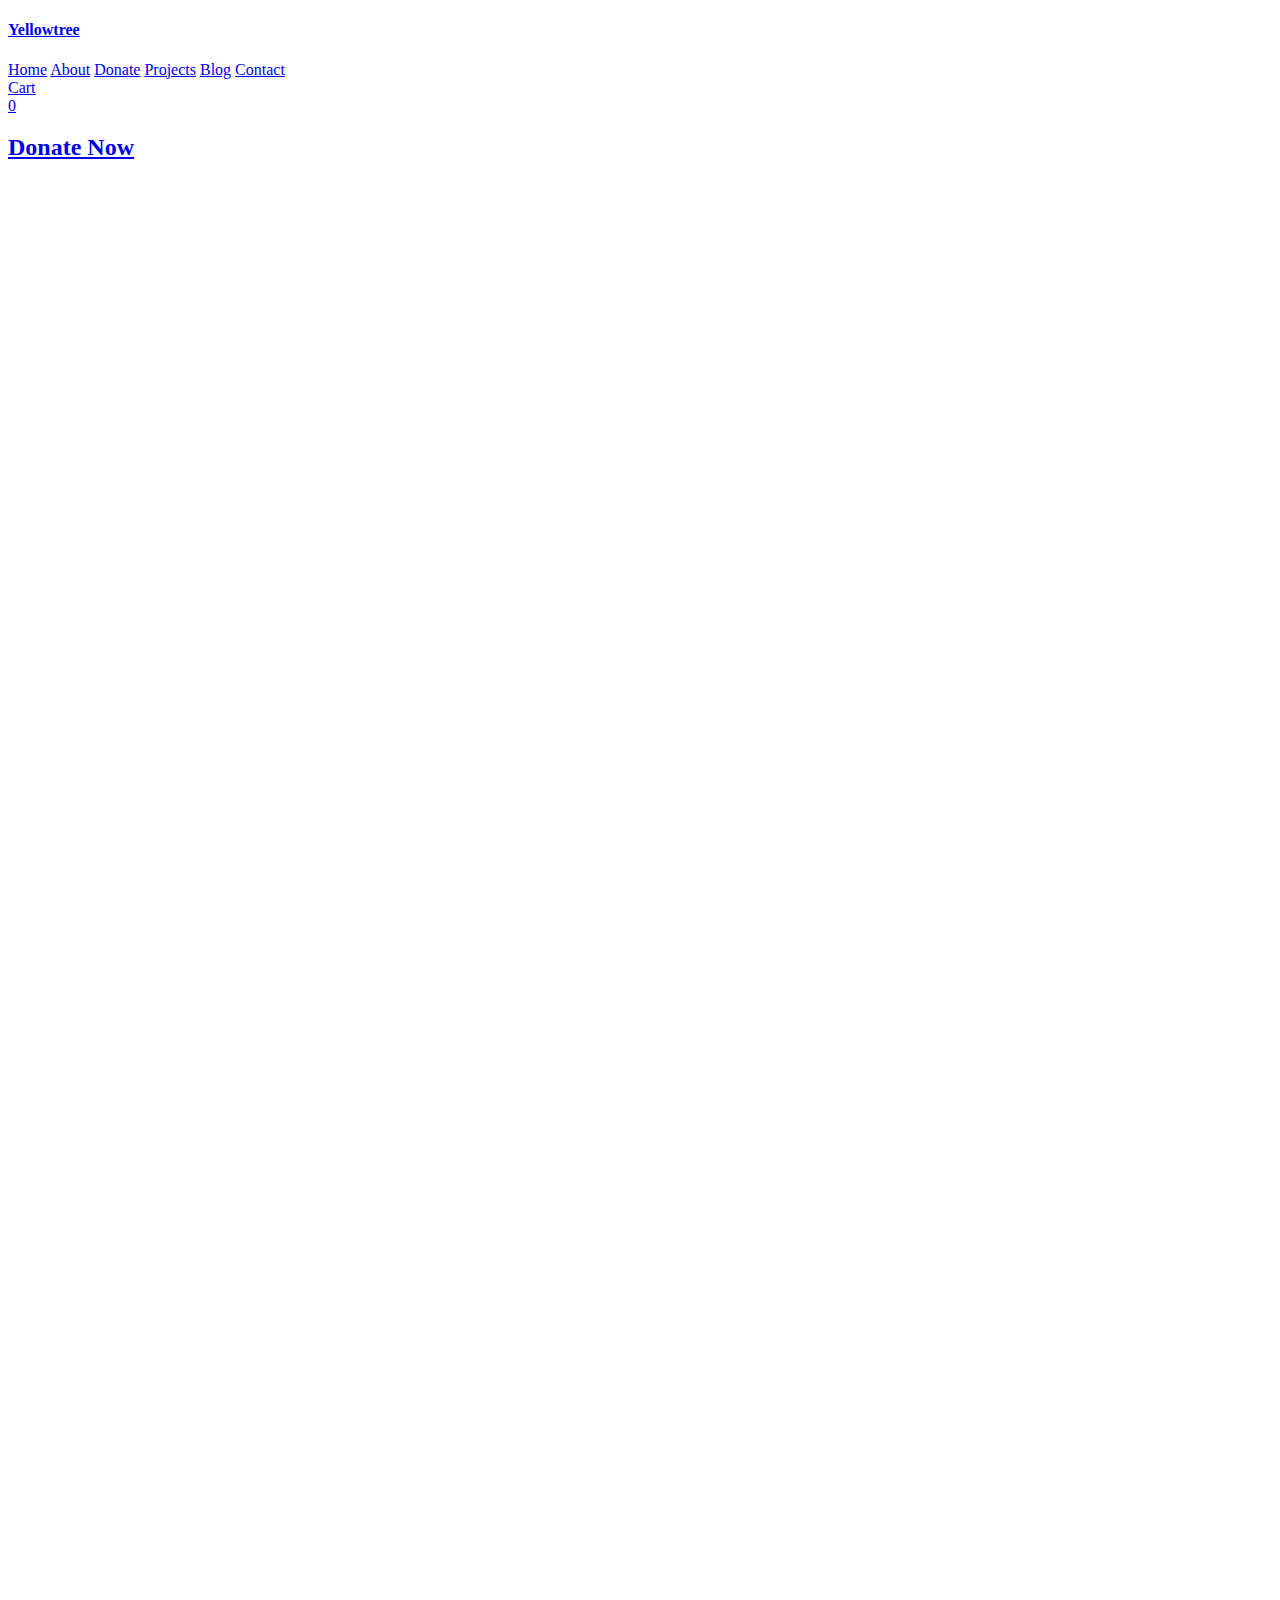
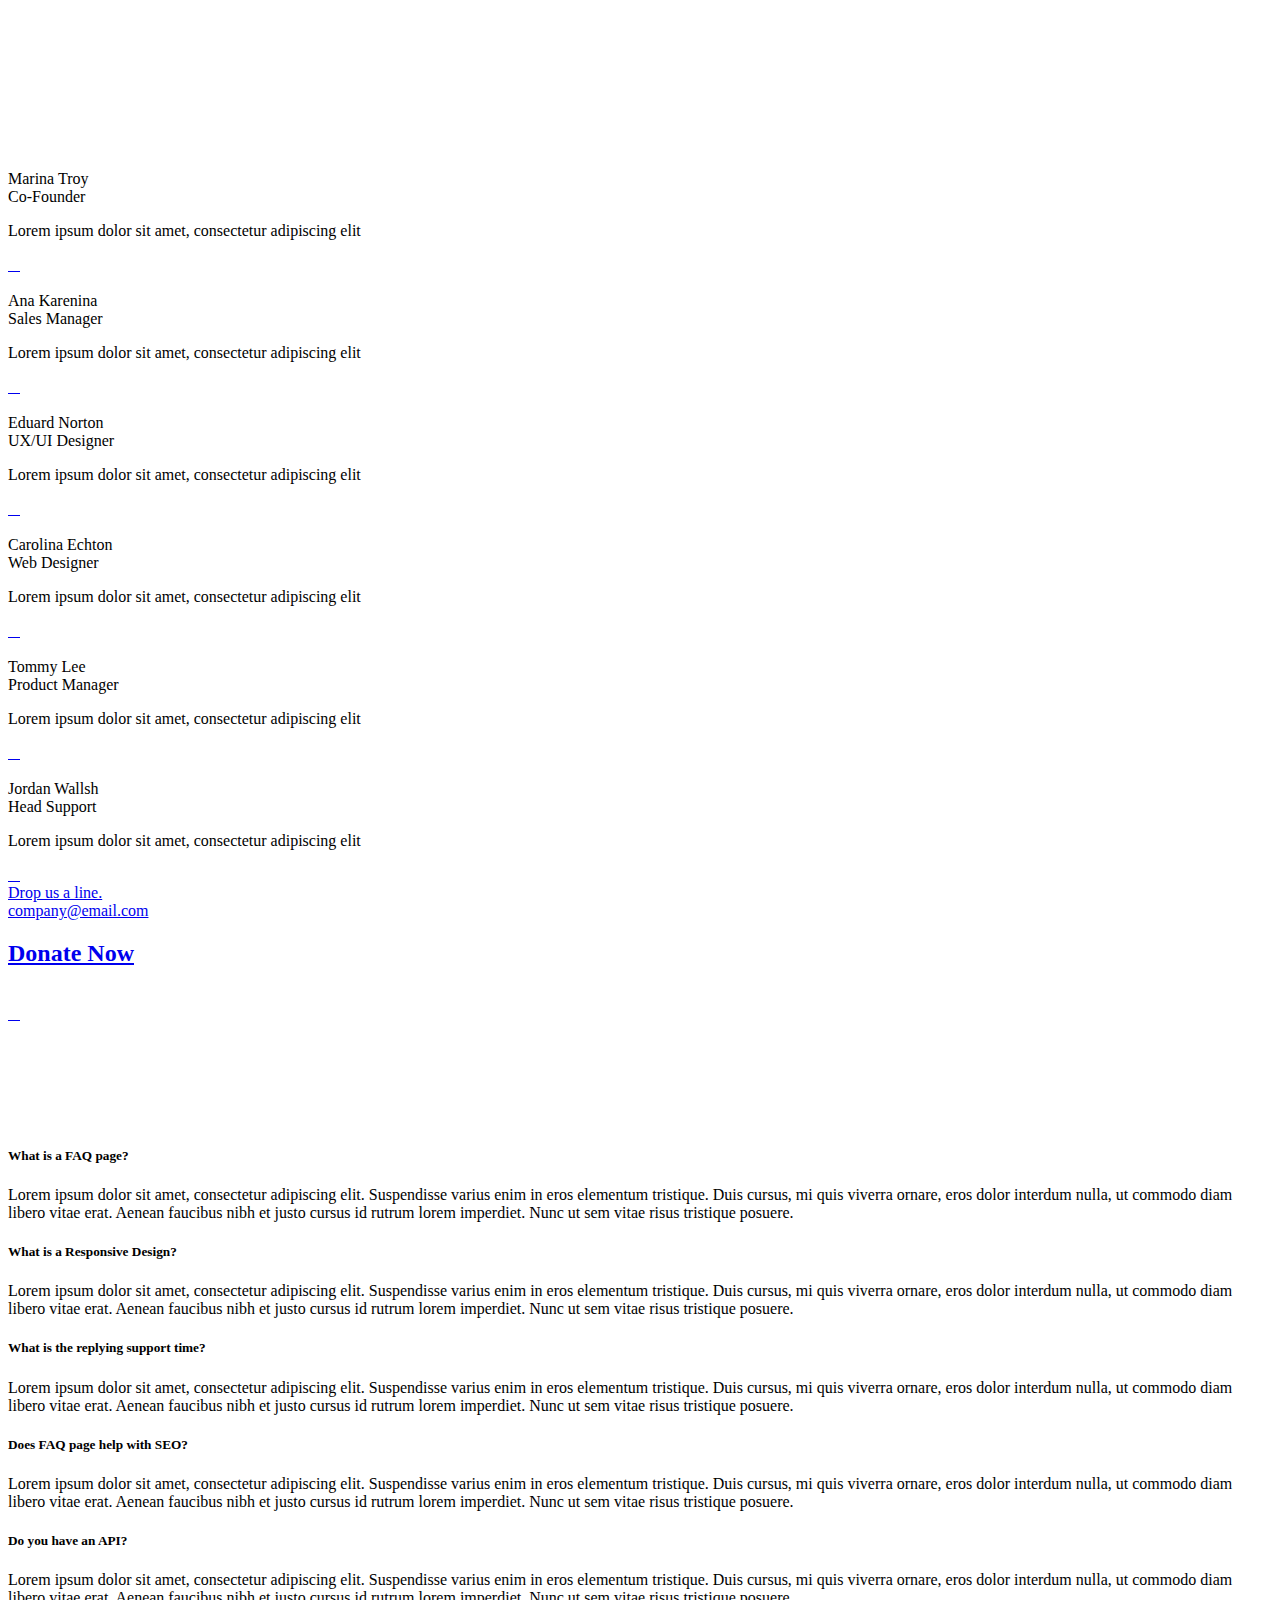
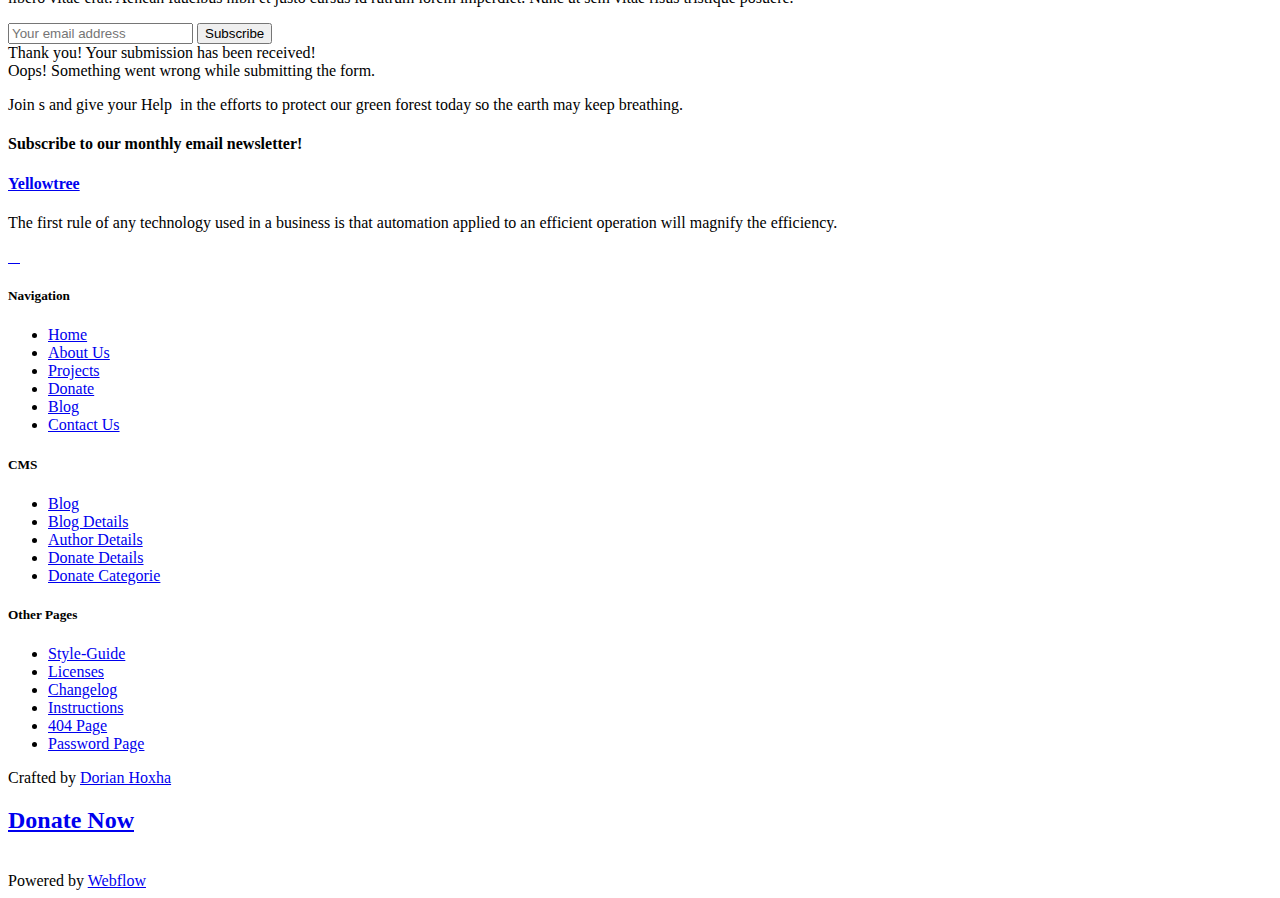
==== about.html @ 52aded91 "initial commit" ====
<!DOCTYPE html>
<!-- This site was created in Webflow. https://www.webflow.com -->
<!-- Last Published: Wed Nov 15 2023 21:32:10 GMT+0000 (Coordinated Universal Time) -->
<html data-wf-domain="yellowtree-template.webflow.io" data-wf-page="63b7290d36c31f52e88d5264" data-wf-site="63af12b85b5d51ae9ada1411">
    <head>
        <meta charset="utf-8"/>
        <title>YellowTree - Webflow Ecommerce website template</title>
        <meta content="YellowTree - Webflow Ecommerce website template" property="og:title"/>
        <meta content="YellowTree - Webflow Ecommerce website template" property="twitter:title"/>
        <meta content="width=device-width, initial-scale=1" name="viewport"/>
        <meta content="Webflow" name="generator"/>
        <script type="text/javascript" nonce="6c4e9dc7ab834b9bb07c2e94284" src="//local.adguard.org?ts=1705341793288&amp;type=content-script&amp;dmn=yellowtree-template.webflow.io&amp;url=https%3A%2F%2Fyellowtree-template.webflow.io%2Fabout&amp;app=com.google.Chrome&amp;css=3&amp;js=1&amp;rel=1&amp;rji=1&amp;sbe=1"></script>
        <script type="text/javascript" nonce="6c4e9dc7ab834b9bb07c2e94284" src="//local.adguard.org?ts=1705341793288&amp;name=AdGuard%20Extra&amp;type=user-script"></script>
        <link href="https://assets-global.website-files.com/63af12b85b5d51ae9ada1411/css/yellowtree-template.webflow.90123a3e9.css" rel="stylesheet" type="text/css"/>
        <link href="https://fonts.googleapis.com" rel="preconnect"/>
        <link href="https://fonts.gstatic.com" rel="preconnect" crossorigin="anonymous"/>
        <script src="https://ajax.googleapis.com/ajax/libs/webfont/1.6.26/webfont.js" type="text/javascript"></script>
        <script type="text/javascript">
            WebFont.load({
                google: {
                    families: ["Bitter:400,700,400italic", "Playfair Display:regular,500,600,700,800,900,italic,500italic,600italic,700italic,800italic", "Plus Jakarta Sans:200,300,regular,500,600,700,800,200italic,300italic,italic,500italic,600italic,700italic,800italic"]
                }
            });
        </script>
        <script type="text/javascript">
            !function(o, c) {
                var n = c.documentElement
                  , t = " w-mod-";
                n.className += t + "js",
                ("ontouchstart"in o || o.DocumentTouch && c instanceof DocumentTouch) && (n.className += t + "touch")
            }(window, document);
        </script>
        <link href="https://assets-global.website-files.com/63af12b85b5d51ae9ada1411/648a2b39f374dfde401748fe_favicon.ico" rel="shortcut icon" type="image/x-icon"/>
        <link href="https://assets-global.website-files.com/63af12b85b5d51ae9ada1411/63af1572cee58c672d1bba5b_d256.jpg" rel="apple-touch-icon"/>
        <script type="text/javascript">
            window.__WEBFLOW_CURRENCY_SETTINGS = {
                "currencyCode": "USD",
                "symbol": "$",
                "decimal": ".",
                "fractionDigits": 2,
                "group": ",",
                "template": "{{wf {\"path\":\"symbol\",\"type\":\"PlainText\"} }} {{wf {\"path\":\"amount\",\"type\":\"CommercePrice\"} }} {{wf {\"path\":\"currencyCode\",\"type\":\"PlainText\"} }}",
                "hideDecimalForWholeNumbers": false
            };
        </script>
    </head>
    <body>
        <div data-w-id="f6c97b82-23f0-9bf3-601a-ed178503add5" class="ty-header-background-section subpages about">
            <div data-collapse="medium" data-animation="default" data-duration="400" data-easing="ease" data-easing2="ease" role="banner" class="navbar w-nav">
                <div class="container navbar-container w-container">
                    <a href="/" class="brand w-nav-brand">
                        <div class="logo-header"></div>
                        <h4 class="logo-name">Yellowtree</h4>
                    </a>
                    <nav role="navigation" class="nav-menu w-nav-menu">
                        <a href="/" class="nav-link w-nav-link">Home</a>
                        <a href="/about" aria-current="page" class="nav-link w-nav-link w--current">About</a>
                        <a href="/donate-packages" class="nav-link w-nav-link">Donate</a>
                        <a href="/projects" class="nav-link w-nav-link">Projects</a>
                        <a href="/blog" class="nav-link w-nav-link">Blog</a>
                        <a href="/contact" class="nav-link w-nav-link">Contact</a>
                    </nav>
                    <div class="menu-button w-nav-button">
                        <div class="w-icon-nav-menu"></div>
                    </div>
                    <div class="nav-column right hide-in-mbl">
                        <div data-node-type="commerce-cart-wrapper" data-open-product="" data-wf-cart-type="modal" data-wf-cart-query="query Dynamo2 {
  database {
    id
    commerceOrder {
      comment
      extraItems {
        name
        pluginId
        pluginName
        price {
          value
          unit
          decimalValue
          string
        }
      }
      id
      startedOn
      statusFlags {
        hasDownloads
        hasSubscription
        isFreeOrder
        requiresShipping
      }
      subtotal {
        value
        unit
        decimalValue
        string
      }
      total {
        value
        unit
        decimalValue
        string
      }
      updatedOn
      userItems {
        count
        id
        price {
          value
          unit
          decimalValue
          string
        }
        product {
          id
          cmsLocaleId
          f__draft_0ht
          f__archived_0ht
          f_name_
          f_sku_properties_3dr {
            id
            name
            enum {
              id
              name
              slug
            }
          }
        }
        rowTotal {
          value
          unit
          decimalValue
          string
        }
        sku {
          cmsLocaleId
          f__draft_0ht
          f__archived_0ht
          f_main_image_4dr {
            url
            file {
              size
              origFileName
              createdOn
              updatedOn
              mimeType
              width
              height
              variants {
                origFileName
                quality
                height
                width
                s3Url
                error
                size
              }
            }
            alt
          }
          f_sku_values_3dr {
            property {
              id
            }
            value {
              id
            }
          }
          id
        }
        subscriptionFrequency
        subscriptionInterval
        subscriptionTrial
      }
      userItemsCount
    }
  }
  site {
    id
    commerce {
      businessAddress {
        country
      }
      defaultCountry
      defaultCurrency
      quickCheckoutEnabled
    }
  }
}
" data-wf-page-link-href-prefix="" class="w-commerce-commercecartwrapper cart-styles">
                            <a href="#" data-node-type="commerce-cart-open-link" aria-haspopup="dialog" aria-label="Open cart" role="button" class="w-commerce-commercecartopenlink cart-button w-inline-block">
                                <div class="w-inline-block">Cart</div>
                                <div data-wf-bindings="%5B%7B%22innerHTML%22%3A%7B%22type%22%3A%22Number%22%2C%22filter%22%3A%7B%22type%22%3A%22numberPrecision%22%2C%22params%22%3A%5B%220%22%2C%22numberPrecision%22%5D%7D%2C%22dataPath%22%3A%22database.commerceOrder.userItemsCount%22%7D%7D%5D" class="w-commerce-commercecartopenlinkcount cart-quantity">0</div>
                            </a>
                            <div data-node-type="commerce-cart-container-wrapper" style="display:none" class="w-commerce-commercecartcontainerwrapper w-commerce-commercecartcontainerwrapper--cartType-modal cart-wrapper">
                                <div role="dialog" data-node-type="commerce-cart-container" class="w-commerce-commercecartcontainer cart-container-styles">
                                    <div class="w-commerce-commercecartheader cart-header">
                                        <h5 class="w-commerce-commercecartheading yt-h2-white">Your Cart</h5>
                                        <a href="#" data-node-type="commerce-cart-close-link" role="button" aria-label="Close cart" class="w-commerce-commercecartcloselink w-inline-block">
                                            <svg class="close-icon" width="16px" height="16px" viewBox="0 0 16 16">
                                                <g stroke="none" stroke-width="1" fill="none" fill-rule="evenodd">
                                                    <g fill-rule="nonzero" fill="#333333">
                                                        <polygon points="6.23223305 8 0.616116524 13.6161165 2.38388348 15.3838835 8 9.76776695 13.6161165 15.3838835 15.3838835 13.6161165 9.76776695 8 15.3838835 2.38388348 13.6161165 0.616116524 8 6.23223305 2.38388348 0.616116524 0.616116524 2.38388348 6.23223305 8"></polygon>
                                                    </g>
                                                </g>
                                            </svg>
                                        </a>
                                    </div>
                                    <div class="w-commerce-commercecartformwrapper">
                                        <form data-node-type="commerce-cart-form" style="display:none" class="w-commerce-commercecartform">
                                            <script type="text/x-wf-template" id="wf-template-c6c804bc-5b6a-1ca2-6721-307947f07629">
                                                %3Cdiv%20class%3D%22w-commerce-commercecartitem%22%3E%3Cimg%20src%3D%22https%3A%2F%2Fassets-global.website-files.com%2Fplugins%2FBasic%2Fassets%2Fplaceholder.60f9b1840c.svg%22%20data-wf-bindings%3D%22%255B%257B%2522src%2522%253A%257B%2522type%2522%253A%2522ImageRef%2522%252C%2522filter%2522%253A%257B%2522type%2522%253A%2522identity%2522%252C%2522params%2522%253A%255B%255D%257D%252C%2522dataPath%2522%253A%2522database.commerceOrder.userItems%255B%255D.sku.f_main_image_4dr%2522%257D%257D%255D%22%20alt%3D%22%22%20class%3D%22w-commerce-commercecartitemimage%20w-dyn-bind-empty%22%2F%3E%3Cdiv%20class%3D%22w-commerce-commercecartiteminfo%22%3E%3Cdiv%20data-wf-bindings%3D%22%255B%257B%2522innerHTML%2522%253A%257B%2522type%2522%253A%2522PlainText%2522%252C%2522filter%2522%253A%257B%2522type%2522%253A%2522identity%2522%252C%2522params%2522%253A%255B%255D%257D%252C%2522dataPath%2522%253A%2522database.commerceOrder.userItems%255B%255D.product.f_name_%2522%257D%257D%255D%22%20class%3D%22w-commerce-commercecartproductname%20product-title-sidebar%20w-dyn-bind-empty%22%3E%3C%2Fdiv%3E%3Cdiv%20data-wf-bindings%3D%22%255B%257B%2522innerHTML%2522%253A%257B%2522type%2522%253A%2522CommercePrice%2522%252C%2522filter%2522%253A%257B%2522type%2522%253A%2522price%2522%252C%2522params%2522%253A%255B%255D%257D%252C%2522dataPath%2522%253A%2522database.commerceOrder.userItems%255B%255D.price%2522%257D%257D%255D%22%20class%3D%22product-price%22%3E%24%C2%A00.00%C2%A0USD%3C%2Fdiv%3E%3Cscript%20type%3D%22text%2Fx-wf-template%22%20id%3D%22wf-template-c6c804bc-5b6a-1ca2-6721-307947f07631%22%3E%253Cli%253E%253Cspan%2520data-wf-bindings%253D%2522%25255B%25257B%252522innerHTML%252522%25253A%25257B%252522type%252522%25253A%252522PlainText%252522%25252C%252522filter%252522%25253A%25257B%252522type%252522%25253A%252522identity%252522%25252C%252522params%252522%25253A%25255B%25255D%25257D%25252C%252522dataPath%252522%25253A%252522database.commerceOrder.userItems%25255B%25255D.product.f_sku_properties_3dr%25255B%25255D.name%252522%25257D%25257D%25255D%2522%253E%253C%252Fspan%253E%253Cspan%253E%253A%2520%253C%252Fspan%253E%253Cspan%2520data-wf-bindings%253D%2522%25255B%25257B%252522innerHTML%252522%25253A%25257B%252522type%252522%25253A%252522CommercePropValues%252522%25252C%252522filter%252522%25253A%25257B%252522type%252522%25253A%252522identity%252522%25252C%252522params%252522%25253A%25255B%25255D%25257D%25252C%252522dataPath%252522%25253A%252522database.commerceOrder.userItems%25255B%25255D.product.f_sku_properties_3dr%25255B%25255D%252522%25257D%25257D%25255D%2522%253E%253C%252Fspan%253E%253C%252Fli%253E%3C%2Fscript%3E%3Cul%20data-wf-bindings%3D%22%255B%257B%2522optionSets%2522%253A%257B%2522type%2522%253A%2522CommercePropTable%2522%252C%2522filter%2522%253A%257B%2522type%2522%253A%2522identity%2522%252C%2522params%2522%253A%255B%255D%257D%252C%2522dataPath%2522%253A%2522database.commerceOrder.userItems%255B%255D.product.f_sku_properties_3dr%5B%5D%2522%257D%257D%252C%257B%2522optionValues%2522%253A%257B%2522type%2522%253A%2522CommercePropValues%2522%252C%2522filter%2522%253A%257B%2522type%2522%253A%2522identity%2522%252C%2522params%2522%253A%255B%255D%257D%252C%2522dataPath%2522%253A%2522database.commerceOrder.userItems%255B%255D.sku.f_sku_values_3dr%2522%257D%257D%255D%22%20class%3D%22w-commerce-commercecartoptionlist%22%20data-wf-collection%3D%22database.commerceOrder.userItems%255B%255D.product.f_sku_properties_3dr%22%20data-wf-template-id%3D%22wf-template-c6c804bc-5b6a-1ca2-6721-307947f07631%22%3E%3Cli%3E%3Cspan%20data-wf-bindings%3D%22%255B%257B%2522innerHTML%2522%253A%257B%2522type%2522%253A%2522PlainText%2522%252C%2522filter%2522%253A%257B%2522type%2522%253A%2522identity%2522%252C%2522params%2522%253A%255B%255D%257D%252C%2522dataPath%2522%253A%2522database.commerceOrder.userItems%255B%255D.product.f_sku_properties_3dr%255B%255D.name%2522%257D%257D%255D%22%3E%3C%2Fspan%3E%3Cspan%3E%3A%20%3C%2Fspan%3E%3Cspan%20data-wf-bindings%3D%22%255B%257B%2522innerHTML%2522%253A%257B%2522type%2522%253A%2522CommercePropValues%2522%252C%2522filter%2522%253A%257B%2522type%2522%253A%2522identity%2522%252C%2522params%2522%253A%255B%255D%257D%252C%2522dataPath%2522%253A%2522database.commerceOrder.userItems%255B%255D.product.f_sku_properties_3dr%255B%255D%2522%257D%257D%255D%22%3E%3C%2Fspan%3E%3C%2Fli%3E%3C%2Ful%3E%3Ca%20href%3D%22%23%22%20role%3D%22button%22%20aria-label%3D%22Remove%20item%20from%20cart%22%20data-wf-bindings%3D%22%255B%257B%2522data-commerce-sku-id%2522%253A%257B%2522type%2522%253A%2522ItemRef%2522%252C%2522filter%2522%253A%257B%2522type%2522%253A%2522identity%2522%252C%2522params%2522%253A%255B%255D%257D%252C%2522dataPath%2522%253A%2522database.commerceOrder.userItems%255B%255D.sku.id%2522%257D%257D%255D%22%20class%3D%22remove-button%20w-inline-block%22%20data-wf-cart-action%3D%22remove-item%22%20data-commerce-sku-id%3D%22%22%3E%3Cdiv%20class%3D%22remove-link%22%3ERemove%3C%2Fdiv%3E%3C%2Fa%3E%3C%2Fdiv%3E%3Cinput%20aria-label%3D%22Update%20quantity%22%20data-wf-bindings%3D%22%255B%257B%2522value%2522%253A%257B%2522type%2522%253A%2522Number%2522%252C%2522filter%2522%253A%257B%2522type%2522%253A%2522numberPrecision%2522%252C%2522params%2522%253A%255B%25220%2522%252C%2522numberPrecision%2522%255D%257D%252C%2522dataPath%2522%253A%2522database.commerceOrder.userItems%255B%255D.count%2522%257D%257D%252C%257B%2522data-commerce-sku-id%2522%253A%257B%2522type%2522%253A%2522ItemRef%2522%252C%2522filter%2522%253A%257B%2522type%2522%253A%2522identity%2522%252C%2522params%2522%253A%255B%255D%257D%252C%2522dataPath%2522%253A%2522database.commerceOrder.userItems%255B%255D.sku.id%2522%257D%257D%255D%22%20class%3D%22w-commerce-commercecartquantity%20cart-quantity-styles%22%20required%3D%22%22%20pattern%3D%22%5E%5B0-9%5D%2B%24%22%20inputMode%3D%22numeric%22%20type%3D%22number%22%20name%3D%22quantity%22%20autoComplete%3D%22off%22%20data-wf-cart-action%3D%22update-item-quantity%22%20data-commerce-sku-id%3D%22%22%20value%3D%221%22%2F%3E%3C%2Fdiv%3E
                                            </script>
                                            <div class="w-commerce-commercecartlist cart-list" data-wf-collection="database.commerceOrder.userItems" data-wf-template-id="wf-template-c6c804bc-5b6a-1ca2-6721-307947f07629">
                                                <div class="w-commerce-commercecartitem">
                                                    <img src="https://assets-global.website-files.com/plugins/Basic/assets/placeholder.60f9b1840c.svg" data-wf-bindings="%5B%7B%22src%22%3A%7B%22type%22%3A%22ImageRef%22%2C%22filter%22%3A%7B%22type%22%3A%22identity%22%2C%22params%22%3A%5B%5D%7D%2C%22dataPath%22%3A%22database.commerceOrder.userItems%5B%5D.sku.f_main_image_4dr%22%7D%7D%5D" alt="" class="w-commerce-commercecartitemimage w-dyn-bind-empty"/>
                                                    <div class="w-commerce-commercecartiteminfo">
                                                        <div data-wf-bindings="%5B%7B%22innerHTML%22%3A%7B%22type%22%3A%22PlainText%22%2C%22filter%22%3A%7B%22type%22%3A%22identity%22%2C%22params%22%3A%5B%5D%7D%2C%22dataPath%22%3A%22database.commerceOrder.userItems%5B%5D.product.f_name_%22%7D%7D%5D" class="w-commerce-commercecartproductname product-title-sidebar w-dyn-bind-empty"></div>
                                                        <div data-wf-bindings="%5B%7B%22innerHTML%22%3A%7B%22type%22%3A%22CommercePrice%22%2C%22filter%22%3A%7B%22type%22%3A%22price%22%2C%22params%22%3A%5B%5D%7D%2C%22dataPath%22%3A%22database.commerceOrder.userItems%5B%5D.price%22%7D%7D%5D" class="product-price">$ 0.00 USD</div>
                                                        <script type="text/x-wf-template" id="wf-template-c6c804bc-5b6a-1ca2-6721-307947f07631">
                                                            %3Cli%3E%3Cspan%20data-wf-bindings%3D%22%255B%257B%2522innerHTML%2522%253A%257B%2522type%2522%253A%2522PlainText%2522%252C%2522filter%2522%253A%257B%2522type%2522%253A%2522identity%2522%252C%2522params%2522%253A%255B%255D%257D%252C%2522dataPath%2522%253A%2522database.commerceOrder.userItems%255B%255D.product.f_sku_properties_3dr%255B%255D.name%2522%257D%257D%255D%22%3E%3C%2Fspan%3E%3Cspan%3E%3A%20%3C%2Fspan%3E%3Cspan%20data-wf-bindings%3D%22%255B%257B%2522innerHTML%2522%253A%257B%2522type%2522%253A%2522CommercePropValues%2522%252C%2522filter%2522%253A%257B%2522type%2522%253A%2522identity%2522%252C%2522params%2522%253A%255B%255D%257D%252C%2522dataPath%2522%253A%2522database.commerceOrder.userItems%255B%255D.product.f_sku_properties_3dr%255B%255D%2522%257D%257D%255D%22%3E%3C%2Fspan%3E%3C%2Fli%3E
                                                        </script>
                                                        <ul data-wf-bindings="%5B%7B%22optionSets%22%3A%7B%22type%22%3A%22CommercePropTable%22%2C%22filter%22%3A%7B%22type%22%3A%22identity%22%2C%22params%22%3A%5B%5D%7D%2C%22dataPath%22%3A%22database.commerceOrder.userItems%5B%5D.product.f_sku_properties_3dr[]%22%7D%7D%2C%7B%22optionValues%22%3A%7B%22type%22%3A%22CommercePropValues%22%2C%22filter%22%3A%7B%22type%22%3A%22identity%22%2C%22params%22%3A%5B%5D%7D%2C%22dataPath%22%3A%22database.commerceOrder.userItems%5B%5D.sku.f_sku_values_3dr%22%7D%7D%5D" class="w-commerce-commercecartoptionlist" data-wf-collection="database.commerceOrder.userItems%5B%5D.product.f_sku_properties_3dr" data-wf-template-id="wf-template-c6c804bc-5b6a-1ca2-6721-307947f07631">
                                                            <li>
                                                                <span data-wf-bindings="%5B%7B%22innerHTML%22%3A%7B%22type%22%3A%22PlainText%22%2C%22filter%22%3A%7B%22type%22%3A%22identity%22%2C%22params%22%3A%5B%5D%7D%2C%22dataPath%22%3A%22database.commerceOrder.userItems%5B%5D.product.f_sku_properties_3dr%5B%5D.name%22%7D%7D%5D"></span>
                                                                <span>: </span>
                                                                <span data-wf-bindings="%5B%7B%22innerHTML%22%3A%7B%22type%22%3A%22CommercePropValues%22%2C%22filter%22%3A%7B%22type%22%3A%22identity%22%2C%22params%22%3A%5B%5D%7D%2C%22dataPath%22%3A%22database.commerceOrder.userItems%5B%5D.product.f_sku_properties_3dr%5B%5D%22%7D%7D%5D"></span>
                                                            </li>
                                                        </ul>
                                                        <a href="#" role="button" aria-label="Remove item from cart" data-wf-bindings="%5B%7B%22data-commerce-sku-id%22%3A%7B%22type%22%3A%22ItemRef%22%2C%22filter%22%3A%7B%22type%22%3A%22identity%22%2C%22params%22%3A%5B%5D%7D%2C%22dataPath%22%3A%22database.commerceOrder.userItems%5B%5D.sku.id%22%7D%7D%5D" class="remove-button w-inline-block" data-wf-cart-action="remove-item" data-commerce-sku-id="">
                                                            <div class="remove-link">Remove</div>
                                                        </a>
                                                    </div>
                                                    <input aria-label="Update quantity" data-wf-bindings="%5B%7B%22value%22%3A%7B%22type%22%3A%22Number%22%2C%22filter%22%3A%7B%22type%22%3A%22numberPrecision%22%2C%22params%22%3A%5B%220%22%2C%22numberPrecision%22%5D%7D%2C%22dataPath%22%3A%22database.commerceOrder.userItems%5B%5D.count%22%7D%7D%2C%7B%22data-commerce-sku-id%22%3A%7B%22type%22%3A%22ItemRef%22%2C%22filter%22%3A%7B%22type%22%3A%22identity%22%2C%22params%22%3A%5B%5D%7D%2C%22dataPath%22%3A%22database.commerceOrder.userItems%5B%5D.sku.id%22%7D%7D%5D" class="w-commerce-commercecartquantity cart-quantity-styles" required="" pattern="^[0-9]+$" inputMode="numeric" type="number" name="quantity" autoComplete="off" data-wf-cart-action="update-item-quantity" data-commerce-sku-id="" value="1"/>
                                                </div>
                                            </div>
                                            <div class="w-commerce-commercecartfooter cart-footer">
                                                <div aria-atomic="true" aria-live="polite" class="w-commerce-commercecartlineitem">
                                                    <div>Subtotal</div>
                                                    <div data-wf-bindings="%5B%7B%22innerHTML%22%3A%7B%22type%22%3A%22CommercePrice%22%2C%22filter%22%3A%7B%22type%22%3A%22price%22%2C%22params%22%3A%5B%5D%7D%2C%22dataPath%22%3A%22database.commerceOrder.subtotal%22%7D%7D%5D" class="w-commerce-commercecartordervalue"></div>
                                                </div>
                                                <div>
                                                    <div data-node-type="commerce-cart-quick-checkout-actions" style="display:none">
                                                        <a role="button" tabindex="0" aria-label="Apple Pay" aria-haspopup="dialog" data-node-type="commerce-cart-apple-pay-button" style="background-image:-webkit-named-image(apple-pay-logo-white);background-size:100% 50%;background-position:50% 50%;background-repeat:no-repeat" class="w-commerce-commercecartapplepaybutton apple-pay-styles" tabindex="0">
                                                            <div></div>
                                                        </a>
                                                        <a role="button" tabindex="0" aria-haspopup="dialog" data-node-type="commerce-cart-quick-checkout-button" style="display:none" class="w-commerce-commercecartquickcheckoutbutton">
                                                            <svg class="w-commerce-commercequickcheckoutgoogleicon" xmlns="http://www.w3.org/2000/svg" xmlns:xlink="http://www.w3.org/1999/xlink" width="16" height="16" viewBox="0 0 16 16">
                                                                <defs>
                                                                    <polygon id="google-mark-a" points="0 .329 3.494 .329 3.494 7.649 0 7.649"></polygon>
                                                                    <polygon id="google-mark-c" points=".894 0 13.169 0 13.169 6.443 .894 6.443"></polygon>
                                                                </defs>
                                                                <g fill="none" fill-rule="evenodd">
                                                                    <path fill="#4285F4" d="M10.5967,12.0469 L10.5967,14.0649 L13.1167,14.0649 C14.6047,12.6759 15.4577,10.6209 15.4577,8.1779 C15.4577,7.6339 15.4137,7.0889 15.3257,6.5559 L7.8887,6.5559 L7.8887,9.6329 L12.1507,9.6329 C11.9767,10.6119 11.4147,11.4899 10.5967,12.0469"></path>
                                                                    <path fill="#34A853" d="M7.8887,16 C10.0137,16 11.8107,15.289 13.1147,14.067 C13.1147,14.066 13.1157,14.065 13.1167,14.064 L10.5967,12.047 C10.5877,12.053 10.5807,12.061 10.5727,12.067 C9.8607,12.556 8.9507,12.833 7.8887,12.833 C5.8577,12.833 4.1387,11.457 3.4937,9.605 L0.8747,9.605 L0.8747,11.648 C2.2197,14.319 4.9287,16 7.8887,16"></path>
                                                                    <g transform="translate(0 4)">
                                                                        <mask id="google-mark-b" fill="#fff">
                                                                            <use xlink:href="#google-mark-a"></use>
                                                                        </mask>
                                                                        <path fill="#FBBC04" d="M3.4639,5.5337 C3.1369,4.5477 3.1359,3.4727 3.4609,2.4757 L3.4639,2.4777 C3.4679,2.4657 3.4749,2.4547 3.4789,2.4427 L3.4939,0.3287 L0.8939,0.3287 C0.8799,0.3577 0.8599,0.3827 0.8459,0.4117 C-0.2821,2.6667 -0.2821,5.3337 0.8459,7.5887 L0.8459,7.5997 C0.8549,7.6167 0.8659,7.6317 0.8749,7.6487 L3.4939,5.6057 C3.4849,5.5807 3.4729,5.5587 3.4639,5.5337" mask="url(#google-mark-b)"></path>
                                                                    </g>
                                                                    <mask id="google-mark-d" fill="#fff">
                                                                        <use xlink:href="#google-mark-c"></use>
                                                                    </mask>
                                                                    <path fill="#EA4335" d="M0.894,4.3291 L3.478,6.4431 C4.113,4.5611 5.843,3.1671 7.889,3.1671 C9.018,3.1451 10.102,3.5781 10.912,4.3671 L13.169,2.0781 C11.733,0.7231 9.85,-0.0219 7.889,0.0001 C4.941,0.0001 2.245,1.6791 0.894,4.3291" mask="url(#google-mark-d)"></path>
                                                                </g>
                                                            </svg>
                                                            <svg class="w-commerce-commercequickcheckoutmicrosofticon" xmlns="http://www.w3.org/2000/svg" width="16" height="16" viewBox="0 0 16 16">
                                                                <g fill="none" fill-rule="evenodd">
                                                                    <polygon fill="#F05022" points="7 7 1 7 1 1 7 1"></polygon>
                                                                    <polygon fill="#7DB902" points="15 7 9 7 9 1 15 1"></polygon>
                                                                    <polygon fill="#00A4EE" points="7 15 1 15 1 9 7 9"></polygon>
                                                                    <polygon fill="#FFB700" points="15 15 9 15 9 9 15 9"></polygon>
                                                                </g>
                                                            </svg>
                                                            <div>Pay with browser.</div>
                                                        </a>
                                                    </div>
                                                    <a href="/checkout" value="Continue to Checkout" data-node-type="cart-checkout-button" class="w-commerce-commercecartcheckoutbutton btn-primary" data-loading-text="Hang Tight...">Continue to Checkout</a>
                                                </div>
                                            </div>
                                        </form>
                                        <div class="w-commerce-commercecartemptystate empty-state-styles">
                                            <div aria-live="polite" aria-label="This cart is empty">No items found.</div>
                                            <div class="mg-20px"></div>
                                            <a href="#" class="btn-primary-4 w-button">Back to Plans</a>
                                        </div>
                                        <div aria-live="assertive" style="display:none" data-node-type="commerce-cart-error" class="w-commerce-commercecarterrorstate error-state-styles">
                                            <div class="w-cart-error-msg" data-w-cart-quantity-error="Product is not available in this quantity." data-w-cart-general-error="Something went wrong when adding this item to the cart." data-w-cart-checkout-error="Checkout is disabled on this site." data-w-cart-cart_order_min-error="The order minimum was not met. Add more items to your cart to continue." data-w-cart-subscription_error-error="Before you purchase, please use your email invite to verify your address so we can send order updates.">Product is not available in this quantity.</div>
                                        </div>
                                    </div>
                                </div>
                            </div>
                        </div>
                        <a href="/donate-packages" class="btn-primary hide-in-mbl w-inline-block">
                            <h2 class="button-name">Donate Now</h2>
                            <img src="https://assets-global.website-files.com/63af12b85b5d51ae9ada1411/63b6dcda06af94b5c4fedff0_icons8-donate.svg" loading="lazy" width="24" alt="" class="icon-button"/>
                        </a>
                    </div>
                </div>
            </div>
            <div class="container">
                <div data-w-id="7ee61694-1785-d771-1f04-d7cb6fa00ce2" style="opacity:0;-webkit-transform:translate3d(0, 60px, 0) scale3d(0.8, 0.8, 1) rotateX(0) rotateY(0) rotateZ(0) skew(0, 0);-moz-transform:translate3d(0, 60px, 0) scale3d(0.8, 0.8, 1) rotateX(0) rotateY(0) rotateZ(0) skew(0, 0);-ms-transform:translate3d(0, 60px, 0) scale3d(0.8, 0.8, 1) rotateX(0) rotateY(0) rotateZ(0) skew(0, 0);transform:translate3d(0, 60px, 0) scale3d(0.8, 0.8, 1) rotateX(0) rotateY(0) rotateZ(0) skew(0, 0)" class="yellowtree-section-center-title _60">
                    <div class="yt-top-header-title">About Us</div>
                    <div class="yt-mg-20px"></div>
                    <h2 class="h2-white">
                        Our goal is to prevent the dangers to the forest and nature<br/>
                    </h2>
                    <div class="yt-mg-20px"></div>
                    <p class="paragraph-big white">Lorem ipsum dolor sit amet, consectetur adipiscing elit. Praesent gravida tempus viverra. Sed non pretium nibh, in tristique diam. </p>
                    <div class="yt-mg-20px"></div>
                    <a id="w-node-_370c3430-f3cc-bde1-25ad-8aee77241952-e88d5264" href="/donate-packages" class="btn-primary _2 w-inline-block">
                        <h2 class="button-name">Donate Now</h2>
                        <img src="https://assets-global.website-files.com/63af12b85b5d51ae9ada1411/63b6dcdaf0eb9cc344af6257_icons8-donate2.svg" loading="lazy" width="32" alt="" class="icon-button"/>
                    </a>
                </div>
                <div data-w-id="1a69e207-96e5-5886-c95c-465a254f583e" style="opacity:0;-webkit-transform:translate3d(0, 60px, 0) scale3d(0.8, 0.8, 1) rotateX(0) rotateY(0) rotateZ(0) skew(0, 0);-moz-transform:translate3d(0, 60px, 0) scale3d(0.8, 0.8, 1) rotateX(0) rotateY(0) rotateZ(0) skew(0, 0);-ms-transform:translate3d(0, 60px, 0) scale3d(0.8, 0.8, 1) rotateX(0) rotateY(0) rotateZ(0) skew(0, 0);transform:translate3d(0, 60px, 0) scale3d(0.8, 0.8, 1) rotateX(0) rotateY(0) rotateZ(0) skew(0, 0)" class="w-layout-grid yt-about-image-grid _100px-mg">
                    <img src="https://assets-global.website-files.com/63af12b85b5d51ae9ada1411/63bf18a346e5c70744f6ef87_Image-13.jpg" loading="lazy" id="w-node-_1a69e207-96e5-5886-c95c-465a254f583f-e88d5264" sizes="(max-width: 1279px) 72vw, 720px" alt="" srcset="https://assets-global.website-files.com/63af12b85b5d51ae9ada1411/63bf18a346e5c70744f6ef87_Image-13-p-500.jpg 500w, https://assets-global.website-files.com/63af12b85b5d51ae9ada1411/63bf18a346e5c70744f6ef87_Image-13-p-800.jpg 800w, https://assets-global.website-files.com/63af12b85b5d51ae9ada1411/63bf18a346e5c70744f6ef87_Image-13-p-1080.jpg 1080w, https://assets-global.website-files.com/63af12b85b5d51ae9ada1411/63bf18a346e5c70744f6ef87_Image-13.jpg 1200w" class="image-panoramics"/>
                    <img src="https://assets-global.website-files.com/63af12b85b5d51ae9ada1411/63bf19992afd524bef6b5415_blog-6.jpg" loading="lazy" sizes="(max-width: 1279px) 72vw, 720px" id="w-node-_1a69e207-96e5-5886-c95c-465a254f5840-e88d5264" alt="" srcset="https://assets-global.website-files.com/63af12b85b5d51ae9ada1411/63bf19992afd524bef6b5415_blog-6-p-500.jpg 500w, https://assets-global.website-files.com/63af12b85b5d51ae9ada1411/63bf19992afd524bef6b5415_blog-6-p-800.jpg 800w, https://assets-global.website-files.com/63af12b85b5d51ae9ada1411/63bf19992afd524bef6b5415_blog-6-p-1080.jpg 1080w, https://assets-global.website-files.com/63af12b85b5d51ae9ada1411/63bf19992afd524bef6b5415_blog-6.jpg 1400w" class="image-panoramics"/>
                    <img src="https://assets-global.website-files.com/63af12b85b5d51ae9ada1411/63b739a1929a67ae1d355cea_Image-6.jpg" loading="lazy" id="w-node-_1a69e207-96e5-5886-c95c-465a254f5841-e88d5264" sizes="(max-width: 1279px) 72vw, 720px" alt="" srcset="https://assets-global.website-files.com/63af12b85b5d51ae9ada1411/63b739a1929a67ae1d355cea_Image-6-p-500.jpg 500w, https://assets-global.website-files.com/63af12b85b5d51ae9ada1411/63b739a1929a67ae1d355cea_Image-6-p-800.jpg 800w, https://assets-global.website-files.com/63af12b85b5d51ae9ada1411/63b739a1929a67ae1d355cea_Image-6.jpg 1000w" class="image-panoramics"/>
                </div>
            </div>
            <div class="absolut"></div>
        </div>
        <div class="section whitish-no-top-mg">
            <div class="container">
                <div class="center-white-block-features about">
                    <div data-w-id="46fb19cb-bcdb-b1cd-2fae-74ce8ab4b6da" style="opacity:0;-webkit-transform:translate3d(0, 60px, 0) scale3d(0.8, 0.8, 1) rotateX(0) rotateY(0) rotateZ(0) skew(0, 0);-moz-transform:translate3d(0, 60px, 0) scale3d(0.8, 0.8, 1) rotateX(0) rotateY(0) rotateZ(0) skew(0, 0);-ms-transform:translate3d(0, 60px, 0) scale3d(0.8, 0.8, 1) rotateX(0) rotateY(0) rotateZ(0) skew(0, 0);transform:translate3d(0, 60px, 0) scale3d(0.8, 0.8, 1) rotateX(0) rotateY(0) rotateZ(0) skew(0, 0)" class="yt-section-center-title">
                        <div class="top-text-label">Our core metrics</div>
                        <div class="yt-mg-20px"></div>
                        <h2>
                            The great accomplished we are proud for.<br/>
                        </h2>
                        <p>Lorem ipsum dolor sit amet, consectetur adipiscing elit. Praesent gravida tempus viverra. Sed non pretium nibh, in tristique diam. </p>
                    </div>
                    <div class="mg-60px"></div>
                    <div class="yt-componet-header">
                        <div class="yt-line"></div>
                    </div>
                    <div data-w-id="46fb19cb-bcdb-b1cd-2fae-74ce8ab4b6e6" style="opacity:0;-webkit-transform:translate3d(0, 60px, 0) scale3d(0.8, 0.8, 1) rotateX(0) rotateY(0) rotateZ(0) skew(0, 0);-moz-transform:translate3d(0, 60px, 0) scale3d(0.8, 0.8, 1) rotateX(0) rotateY(0) rotateZ(0) skew(0, 0);-ms-transform:translate3d(0, 60px, 0) scale3d(0.8, 0.8, 1) rotateX(0) rotateY(0) rotateZ(0) skew(0, 0);transform:translate3d(0, 60px, 0) scale3d(0.8, 0.8, 1) rotateX(0) rotateY(0) rotateZ(0) skew(0, 0)" class="w-layout-grid yt-service-grid-wrapper">
                        <div id="w-node-_46fb19cb-bcdb-b1cd-2fae-74ce8ab4b6e7-e88d5264" class="yt-service-content-wrapper">
                            <div class="yt-icon-wrapper _1"></div>
                            <div class="mg-20px"></div>
                            <h5>Feature Title</h5>
                            <p>Lorem ipsum dolor </p>
                        </div>
                        <div id="w-node-_46fb19cb-bcdb-b1cd-2fae-74ce8ab4b6ee-e88d5264" class="yt-service-content-wrapper">
                            <div class="yt-icon-wrapper _2"></div>
                            <div class="mg-20px"></div>
                            <h5>Feature Title</h5>
                            <p>Adipiscing elit.</p>
                        </div>
                        <div id="w-node-_46fb19cb-bcdb-b1cd-2fae-74ce8ab4b6f5-e88d5264" class="yt-service-content-wrapper">
                            <div class="yt-icon-wrapper _3"></div>
                            <div class="mg-20px"></div>
                            <h5>Feature Title</h5>
                            <p>Adipiscing elit.</p>
                        </div>
                    </div>
                </div>
                <div data-w-id="5a57c4c2-78f2-6f60-c37a-f8f68ec23125" style="opacity:0;-webkit-transform:translate3d(0, 60px, 0) scale3d(0.8, 0.8, 1) rotateX(0) rotateY(0) rotateZ(0) skew(0, 0);-moz-transform:translate3d(0, 60px, 0) scale3d(0.8, 0.8, 1) rotateX(0) rotateY(0) rotateZ(0) skew(0, 0);-ms-transform:translate3d(0, 60px, 0) scale3d(0.8, 0.8, 1) rotateX(0) rotateY(0) rotateZ(0) skew(0, 0);transform:translate3d(0, 60px, 0) scale3d(0.8, 0.8, 1) rotateX(0) rotateY(0) rotateZ(0) skew(0, 0)" class="trusted-companies">
                    <div class="customers-wrapper">
                        <img src="https://assets-global.website-files.com/63af12b85b5d51ae9ada1411/63b739a282ae9d40d1fdd23d_Image-8.jpg" sizes="(max-width: 767px) 100vw, (max-width: 1439px) 26vw, (max-width: 1919px) 345.5999755859375px, 18vw" srcset="https://assets-global.website-files.com/63af12b85b5d51ae9ada1411/63b739a282ae9d40d1fdd23d_Image-8-p-500.jpg 500w, https://assets-global.website-files.com/63af12b85b5d51ae9ada1411/63b739a282ae9d40d1fdd23d_Image-8-p-800.jpg 800w, https://assets-global.website-files.com/63af12b85b5d51ae9ada1411/63b739a282ae9d40d1fdd23d_Image-8.jpg 1000w" alt="" class="customers-card-image"/>
                        <div class="customers-content">
                            <div class="top-text-label">Selected Customers</div>
                            <div class="mg-20px"></div>
                            <h4>
                                Customers have consistently supported<strong>us fight.</strong>
                            </h4>
                            <div class="mg-20px"></div>
                            <div class="w-layout-grid yt-logo-grid-columns">
                                <div id="w-node-_5a57c4c2-78f2-6f60-c37a-f8f68ec2312d-e88d5264" class="yt-logo-card">
                                    <img src="https://assets-global.website-files.com/63af12b85b5d51ae9ada1411/63b73d55f9407ea29dd0f42d_Iceberg-Color.svg" alt="" height="200" class="yt-logo"/>
                                </div>
                                <div id="w-node-_5a57c4c2-78f2-6f60-c37a-f8f68ec2312f-e88d5264" class="yt-logo-card">
                                    <img src="https://assets-global.website-files.com/63af12b85b5d51ae9ada1411/63b73d55f9407e443ed0f42e_Blossom-Color.svg" alt="" class="yt-logo"/>
                                </div>
                                <div id="w-node-_5a57c4c2-78f2-6f60-c37a-f8f68ec23131-e88d5264" class="yt-logo-card">
                                    <img src="https://assets-global.website-files.com/63af12b85b5d51ae9ada1411/63b73d55f9407ece3ad0f42b_luminous-Color.svg" alt="" class="yt-logo"/>
                                </div>
                                <div id="w-node-_5a57c4c2-78f2-6f60-c37a-f8f68ec23133-e88d5264" class="yt-logo-card">
                                    <img src="https://assets-global.website-files.com/63af12b85b5d51ae9ada1411/63b73d55f9407ecc31d0f42c_Minty-Color.svg" alt="" class="yt-logo"/>
                                </div>
                                <div id="w-node-_5a57c4c2-78f2-6f60-c37a-f8f68ec23135-e88d5264" class="yt-logo-card">
                                    <img src="https://assets-global.website-files.com/63af12b85b5d51ae9ada1411/63b73d55f9407ed184d0f42a_Sitemark-Color.svg" alt="" class="yt-logo"/>
                                </div>
                                <div id="w-node-_5a57c4c2-78f2-6f60-c37a-f8f68ec23137-e88d5264" class="yt-logo-card">
                                    <img src="https://assets-global.website-files.com/63af12b85b5d51ae9ada1411/63b73d55f9407e8475d0f429_Product-Color.svg" alt="" class="yt-logo"/>
                                </div>
                            </div>
                        </div>
                    </div>
                </div>
            </div>
        </div>
        <div class="section">
            <div class="container">
                <div data-w-id="fc700cee-7e3e-1e6d-f274-f2d625fe7f9a" style="opacity:0;-webkit-transform:translate3d(0, 60px, 0) scale3d(0.8, 0.8, 1) rotateX(0) rotateY(0) rotateZ(0) skew(0, 0);-moz-transform:translate3d(0, 60px, 0) scale3d(0.8, 0.8, 1) rotateX(0) rotateY(0) rotateZ(0) skew(0, 0);-ms-transform:translate3d(0, 60px, 0) scale3d(0.8, 0.8, 1) rotateX(0) rotateY(0) rotateZ(0) skew(0, 0);transform:translate3d(0, 60px, 0) scale3d(0.8, 0.8, 1) rotateX(0) rotateY(0) rotateZ(0) skew(0, 0)" class="w-layout-grid grid-info">
                    <div id="w-node-fc700cee-7e3e-1e6d-f274-f2d625fe7f9b-e88d5264" class="w-layout-grid yt-section-grid">
                        <img src="https://assets-global.website-files.com/63af12b85b5d51ae9ada1411/63bf18ce91bb3e139353e592_Image-2.jpg" loading="lazy" id="w-node-fc700cee-7e3e-1e6d-f274-f2d625fe7f9c-e88d5264" sizes="(max-width: 1439px) 72vw, 960px" alt="" srcset="https://assets-global.website-files.com/63af12b85b5d51ae9ada1411/63bf18ce91bb3e139353e592_Image-2-p-500.jpg 500w, https://assets-global.website-files.com/63af12b85b5d51ae9ada1411/63bf18ce91bb3e139353e592_Image-2-p-800.jpg 800w, https://assets-global.website-files.com/63af12b85b5d51ae9ada1411/63bf18ce91bb3e139353e592_Image-2-p-1080.jpg 1080w, https://assets-global.website-files.com/63af12b85b5d51ae9ada1411/63bf18ce91bb3e139353e592_Image-2.jpg 1200w" class="_100-cover-image"/>
                        <img src="https://assets-global.website-files.com/63af12b85b5d51ae9ada1411/63bf18e291bb3e75f353e7eb_Image-16.jpg" loading="lazy" id="w-node-fc700cee-7e3e-1e6d-f274-f2d625fe7f9d-e88d5264" sizes="(max-width: 1439px) 72vw, 960px" alt="" srcset="https://assets-global.website-files.com/63af12b85b5d51ae9ada1411/63bf18e291bb3e75f353e7eb_Image-16-p-500.jpg 500w, https://assets-global.website-files.com/63af12b85b5d51ae9ada1411/63bf18e291bb3e75f353e7eb_Image-16-p-800.jpg 800w, https://assets-global.website-files.com/63af12b85b5d51ae9ada1411/63bf18e291bb3e75f353e7eb_Image-16-p-1080.jpg 1080w, https://assets-global.website-files.com/63af12b85b5d51ae9ada1411/63bf18e291bb3e75f353e7eb_Image-16.jpg 1200w" class="_100-cover-image"/>
                        <img src="https://assets-global.website-files.com/63af12b85b5d51ae9ada1411/63bf191a7e9f27551b44e2e1_Image-17.jpg" loading="lazy" id="w-node-fc700cee-7e3e-1e6d-f274-f2d625fe7f9e-e88d5264" sizes="(max-width: 1439px) 72vw, 960px" alt="" srcset="https://assets-global.website-files.com/63af12b85b5d51ae9ada1411/63bf191a7e9f27551b44e2e1_Image-17-p-500.jpg 500w, https://assets-global.website-files.com/63af12b85b5d51ae9ada1411/63bf191a7e9f27551b44e2e1_Image-17-p-800.jpg 800w, https://assets-global.website-files.com/63af12b85b5d51ae9ada1411/63bf191a7e9f27551b44e2e1_Image-17-p-1080.jpg 1080w, https://assets-global.website-files.com/63af12b85b5d51ae9ada1411/63bf191a7e9f27551b44e2e1_Image-17.jpg 1200w" class="_100-cover-image"/>
                    </div>
                    <div id="w-node-fc700cee-7e3e-1e6d-f274-f2d625fe7f9f-e88d5264" class="inner-content">
                        <div>
                            <div class="yt-top-header-title">Our Mission</div>
                            <div class="mg-20px"></div>
                            <h3>Help our communities be green &amp;beautiful again</h3>
                        </div>
                        <div class="mg-20px"></div>
                        <div class="yt-bottom-content-wrapper">
                            <p>
                                Lorem ipsum dolor sit amet, consectetur adipiscing elit. Etiam vel justo ante.<strong>Nulla ullamcorper vehicula ipsum.</strong>
                            </p>
                            <p>
                                <a href="#">Consectetur adipiscing elit.</a>
                                Praesent gravida tempus viverra. Sed non pretium nibh, in tristique diam. 
                            </p>
                            <div class="yt-40px-mg"></div>
                        </div>
                        <div class="yt-40px-mg">
                            <div class="yt-button-wrapper-horizontal">
                                <div class="yt-button-wrapper">
                                    <a href="#" class="btn-primary _3 w-inline-block">
                                        <h2 class="button-name">Donate Now</h2>
                                        <img src="https://assets-global.website-files.com/63af12b85b5d51ae9ada1411/63b6dcda06af94b5c4fedff0_icons8-donate.svg" loading="lazy" width="24" alt="" class="icon-button"/>
                                    </a>
                                </div>
                                <div class="testimonials-rating-wrapper">
                                    <div class="testimonials-rating">
                                        <strong>Exellent 4.7 </strong>
                                        out of 5
                                    </div>
                                </div>
                            </div>
                        </div>
                    </div>
                </div>
                <div class="mg-100px"></div>
                <div data-w-id="fc700cee-7e3e-1e6d-f274-f2d625fe7fbe" style="opacity:0;-webkit-transform:translate3d(0, 60px, 0) scale3d(0.8, 0.8, 1) rotateX(0) rotateY(0) rotateZ(0) skew(0, 0);-moz-transform:translate3d(0, 60px, 0) scale3d(0.8, 0.8, 1) rotateX(0) rotateY(0) rotateZ(0) skew(0, 0);-ms-transform:translate3d(0, 60px, 0) scale3d(0.8, 0.8, 1) rotateX(0) rotateY(0) rotateZ(0) skew(0, 0);transform:translate3d(0, 60px, 0) scale3d(0.8, 0.8, 1) rotateX(0) rotateY(0) rotateZ(0) skew(0, 0)" class="w-layout-grid grid-info">
                    <div id="w-node-fc700cee-7e3e-1e6d-f274-f2d625fe7fbf-e88d5264" class="inner-content">
                        <div>
                            <div class="yt-top-header-title">
                                <strong>Our achievements</strong>
                            </div>
                            <div class="mg-20px"></div>
                            <h3>We are passionate about protecting our forest</h3>
                        </div>
                        <div class="mg-20px"></div>
                        <div class="yt-bottom-content-wrapper">
                            <p>
                                Lorem ipsum dolor sit amet, consectetur adipiscing elit. Suspendisse varius enim in eros elementum tristique. <strong>Duis cursus, mi quis viverra </strong>
                                ornare, eros dolor interdum nulla, ut commodo diam libero vitae erat. <a href="#">Aenean faucibus nibh et justo</a>
                                cursus id rutrum lorem imperdiet. Nunc ut sem vitae risus tristique posuere.
                            </p>
                            <div class="yt-40px-mg"></div>
                            <div class="divider"></div>
                            <div class="yt-40px-mg"></div>
                            <div class="yt-price-features-wrapper">
                                <div class="mg-20px"></div>
                                <div class="w-layout-grid grid">
                                    <div class="yt-pricing-feature-wrapper">
                                        <div class="checkmark-circle">
                                            <img src="https://assets-global.website-files.com/63af12b85b5d51ae9ada1411/63b6590e9745772ce31fb6e5_icons8-checkmark-104.png" width="12" alt=""/>
                                        </div>
                                        <p class="yt-features-plan">100+  reforestation projects</p>
                                    </div>
                                    <div class="yt-pricing-feature-wrapper">
                                        <div class="checkmark-circle">
                                            <img src="https://assets-global.website-files.com/63af12b85b5d51ae9ada1411/63b6590e9745772ce31fb6e5_icons8-checkmark-104.png" width="12" alt=""/>
                                        </div>
                                        <p class="yt-features-plan">
                                            32,000k<strong>+</strong>
                                            Acres restored<br/>
                                        </p>
                                    </div>
                                    <div class="yt-pricing-feature-wrapper">
                                        <div class="checkmark-circle">
                                            <img src="https://assets-global.website-files.com/63af12b85b5d51ae9ada1411/63b6590e9745772ce31fb6e5_icons8-checkmark-104.png" width="12" alt=""/>
                                        </div>
                                        <p class="yt-features-plan">Over 500M trees planted</p>
                                    </div>
                                    <div class="yt-pricing-feature-wrapper">
                                        <div class="checkmark-circle">
                                            <img src="https://assets-global.website-files.com/63af12b85b5d51ae9ada1411/63b6590e9745772ce31fb6e5_icons8-checkmark-104.png" width="12" alt=""/>
                                        </div>
                                        <p class="yt-features-plan">Volunteers worldwide</p>
                                    </div>
                                </div>
                            </div>
                        </div>
                    </div>
                    <div id="w-node-fc700cee-7e3e-1e6d-f274-f2d625fe7fef-e88d5264" class="w-layout-grid yt-section-grid">
                        <img src="https://assets-global.website-files.com/63af12b85b5d51ae9ada1411/63bf18d973394bad4054031c_Image-14.jpg" loading="lazy" id="w-node-fc700cee-7e3e-1e6d-f274-f2d625fe7ff0-e88d5264" sizes="(max-width: 1439px) 72vw, 960px" alt="" srcset="https://assets-global.website-files.com/63af12b85b5d51ae9ada1411/63bf18d973394bad4054031c_Image-14-p-500.jpg 500w, https://assets-global.website-files.com/63af12b85b5d51ae9ada1411/63bf18d973394bad4054031c_Image-14-p-800.jpg 800w, https://assets-global.website-files.com/63af12b85b5d51ae9ada1411/63bf18d973394bad4054031c_Image-14.jpg 1200w" class="_100-cover-image auto-center-flex"/>
                        <img src="https://assets-global.website-files.com/63af12b85b5d51ae9ada1411/63bf19119548d1bdbd12b25e_blog-7.jpg" loading="lazy" id="w-node-fc700cee-7e3e-1e6d-f274-f2d625fe7ff1-e88d5264" sizes="(max-width: 1439px) 72vw, 960px" alt="" srcset="https://assets-global.website-files.com/63af12b85b5d51ae9ada1411/63bf19119548d1bdbd12b25e_blog-7-p-500.jpg 500w, https://assets-global.website-files.com/63af12b85b5d51ae9ada1411/63bf19119548d1bdbd12b25e_blog-7-p-800.jpg 800w, https://assets-global.website-files.com/63af12b85b5d51ae9ada1411/63bf19119548d1bdbd12b25e_blog-7-p-1080.jpg 1080w, https://assets-global.website-files.com/63af12b85b5d51ae9ada1411/63bf19119548d1bdbd12b25e_blog-7.jpg 1400w" class="_100-cover-image"/>
                        <img src="https://assets-global.website-files.com/63af12b85b5d51ae9ada1411/63bf19012cb08e048a1ed0da_Image-15.jpg" loading="lazy" id="w-node-fc700cee-7e3e-1e6d-f274-f2d625fe7ff2-e88d5264" sizes="(max-width: 1439px) 72vw, 960px" alt="" srcset="https://assets-global.website-files.com/63af12b85b5d51ae9ada1411/63bf19012cb08e048a1ed0da_Image-15-p-500.jpg 500w, https://assets-global.website-files.com/63af12b85b5d51ae9ada1411/63bf19012cb08e048a1ed0da_Image-15-p-800.jpg 800w, https://assets-global.website-files.com/63af12b85b5d51ae9ada1411/63bf19012cb08e048a1ed0da_Image-15-p-1080.jpg 1080w, https://assets-global.website-files.com/63af12b85b5d51ae9ada1411/63bf19012cb08e048a1ed0da_Image-15.jpg 1200w" class="_100-cover-image"/>
                    </div>
                </div>
            </div>
        </div>
        <div id="Team" class="section green">
            <div class="container">
                <div data-w-id="d4f9a8d1-c2c6-d219-33ad-42e0958b3891" style="opacity:0;-webkit-transform:translate3d(0, 60px, 0) scale3d(0.8, 0.8, 1) rotateX(0) rotateY(0) rotateZ(0) skew(0, 0);-moz-transform:translate3d(0, 60px, 0) scale3d(0.8, 0.8, 1) rotateX(0) rotateY(0) rotateZ(0) skew(0, 0);-ms-transform:translate3d(0, 60px, 0) scale3d(0.8, 0.8, 1) rotateX(0) rotateY(0) rotateZ(0) skew(0, 0);transform:translate3d(0, 60px, 0) scale3d(0.8, 0.8, 1) rotateX(0) rotateY(0) rotateZ(0) skew(0, 0)" class="yellowtree-section-center-title _60">
                    <div class="yellowtree-top-header-tittle">Our team talents</div>
                    <div class="yt-mg-20px"></div>
                    <h2>
                        Our <span class="highlited-text">amazing </span>
                        team?
                    </h2>
                    <p>Lorem ipsum dolor sit amet, consectetur adipiscing elit. Praesent gravida tempus viverra. Sed non pretium nibh, in tristique diam. </p>
                </div>
                <div class="yt-40px-mg"></div>
                <div class="team-grid">
                    <div id="w-node-d4f9a8d1-c2c6-d219-33ad-42e0958b38ad-e88d5264" class="team-card">
                        <img src="https://assets-global.website-files.com/636d72d89b355b7ed240d0a8/639e07cf66f416fe06fdceeb_Untitled-1.jpg" loading="lazy" alt="" class="team-member-image"/>
                        <div class="team-member-name">Marina Troy</div>
                        <div class="team-member-position">Co-Founder</div>
                        <p>Lorem ipsum dolor sit amet, consectetur adipiscing elit</p>
                        <div class="mg-20px"></div>
                        <div class="yt-social-icons-wrapper">
                            <a href="#" target="_blank" class="yt-social-link-wrap w-inline-block">
                                <img src="https://assets-global.website-files.com/636d72d89b355b7ed240d0a8/63a645ff8605626d98030312_Facebook.svg" alt="" class="yt-social-icon"/>
                            </a>
                            <a href="#" target="_blank" class="yt-social-link-wrap w-inline-block">
                                <img src="https://assets-global.website-files.com/636d72d89b355b7ed240d0a8/63a765516eb0c1b875da2828_icons8-linkedin%20(1).svg" alt="" class="yt-social-icon"/>
                            </a>
                            <a href="#" target="_blank" class="yt-social-link-wrap w-inline-block">
                                <img src="https://assets-global.website-files.com/636d72d89b355b7ed240d0a8/63a645ff86056250a0030314_Instagram.svg" alt="" class="yt-social-icon"/>
                            </a>
                            <a href="#" target="_blank" class="yt-social-link-wrap w-inline-block">
                                <img src="https://assets-global.website-files.com/636d72d89b355b7ed240d0a8/63a645ff86056264c1030313_Twitter.svg" alt="" class="yt-social-icon"/>
                            </a>
                        </div>
                    </div>
                    <div id="w-node-d4f9a8d1-c2c6-d219-33ad-42e0958b38bc-e88d5264" class="team-card">
                        <img src="https://assets-global.website-files.com/63af12b85b5d51ae9ada1411/63b72b68ffdfd4376de04834_Team-4.jpg" loading="lazy" sizes="(max-width: 479px) 100vw, (max-width: 767px) 152px, (max-width: 991px) 20vw, (max-width: 1439px) 19vw, (max-width: 1919px) 254.93121337890625px, 13vw" srcset="https://assets-global.website-files.com/63af12b85b5d51ae9ada1411/63b72b68ffdfd4376de04834_Team-4-p-500.jpg 500w, https://assets-global.website-files.com/63af12b85b5d51ae9ada1411/63b72b68ffdfd4376de04834_Team-4.jpg 600w" alt="" class="team-member-image"/>
                        <div class="team-member-name">Ana Karenina</div>
                        <div class="team-member-position">Sales Manager</div>
                        <p>Lorem ipsum dolor sit amet, consectetur adipiscing elit</p>
                        <div class="mg-20px"></div>
                        <div class="yt-social-icons-wrapper">
                            <a href="#" target="_blank" class="yt-social-link-wrap w-inline-block">
                                <img src="https://assets-global.website-files.com/636d72d89b355b7ed240d0a8/63a645ff8605626d98030312_Facebook.svg" alt="" class="yt-social-icon"/>
                            </a>
                            <a href="#" target="_blank" class="yt-social-link-wrap w-inline-block">
                                <img src="https://assets-global.website-files.com/636d72d89b355b7ed240d0a8/63a765516eb0c1b875da2828_icons8-linkedin%20(1).svg" alt="" class="yt-social-icon"/>
                            </a>
                            <a href="#" target="_blank" class="yt-social-link-wrap w-inline-block">
                                <img src="https://assets-global.website-files.com/636d72d89b355b7ed240d0a8/63a645ff86056250a0030314_Instagram.svg" alt="" class="yt-social-icon"/>
                            </a>
                            <a href="#" target="_blank" class="yt-social-link-wrap w-inline-block">
                                <img src="https://assets-global.website-files.com/636d72d89b355b7ed240d0a8/63a645ff86056264c1030313_Twitter.svg" alt="" class="yt-social-icon"/>
                            </a>
                        </div>
                    </div>
                    <div id="w-node-d4f9a8d1-c2c6-d219-33ad-42e0958b38cb-e88d5264" class="team-card">
                        <img src="https://assets-global.website-files.com/636d72d89b355b7ed240d0a8/639e795bcaead8f869a4c9b0_Team.jpg" loading="lazy" alt="" class="team-member-image"/>
                        <div class="team-member-name">Eduard Norton</div>
                        <div class="team-member-position">UX/UI Designer</div>
                        <p>Lorem ipsum dolor sit amet, consectetur adipiscing elit</p>
                        <div class="mg-20px"></div>
                        <div class="yt-social-icons-wrapper">
                            <a href="#" target="_blank" class="yt-social-link-wrap w-inline-block">
                                <img src="https://assets-global.website-files.com/636d72d89b355b7ed240d0a8/63a645ff8605626d98030312_Facebook.svg" alt="" class="yt-social-icon"/>
                            </a>
                            <a href="#" target="_blank" class="yt-social-link-wrap w-inline-block">
                                <img src="https://assets-global.website-files.com/636d72d89b355b7ed240d0a8/63a765516eb0c1b875da2828_icons8-linkedin%20(1).svg" alt="" class="yt-social-icon"/>
                            </a>
                            <a href="#" target="_blank" class="yt-social-link-wrap w-inline-block">
                                <img src="https://assets-global.website-files.com/636d72d89b355b7ed240d0a8/63a645ff86056250a0030314_Instagram.svg" alt="" class="yt-social-icon"/>
                            </a>
                            <a href="#" target="_blank" class="yt-social-link-wrap w-inline-block">
                                <img src="https://assets-global.website-files.com/636d72d89b355b7ed240d0a8/63a645ff86056264c1030313_Twitter.svg" alt="" class="yt-social-icon"/>
                            </a>
                        </div>
                    </div>
                    <div id="w-node-d4f9a8d1-c2c6-d219-33ad-42e0958b38da-e88d5264" class="team-card">
                        <img src="https://assets-global.website-files.com/63af12b85b5d51ae9ada1411/63b72b68ffdfd42e0fe04837_Team-6.jpg" loading="lazy" sizes="(max-width: 479px) 100vw, (max-width: 767px) 152px, (max-width: 991px) 20vw, (max-width: 1439px) 19vw, (max-width: 1919px) 18vw, 13vw" srcset="https://assets-global.website-files.com/63af12b85b5d51ae9ada1411/63b72b68ffdfd42e0fe04837_Team-6-p-500.jpg 500w, https://assets-global.website-files.com/63af12b85b5d51ae9ada1411/63b72b68ffdfd42e0fe04837_Team-6-p-800.jpg 800w, https://assets-global.website-files.com/63af12b85b5d51ae9ada1411/63b72b68ffdfd42e0fe04837_Team-6.jpg 1073w" alt="" class="team-member-image"/>
                        <div class="team-member-name">Carolina Echton</div>
                        <div class="team-member-position">Web Designer</div>
                        <p>Lorem ipsum dolor sit amet, consectetur adipiscing elit</p>
                        <div class="mg-20px"></div>
                        <div class="yt-social-icons-wrapper">
                            <a href="#" target="_blank" class="yt-social-link-wrap w-inline-block">
                                <img src="https://assets-global.website-files.com/636d72d89b355b7ed240d0a8/63a645ff8605626d98030312_Facebook.svg" alt="" class="yt-social-icon"/>
                            </a>
                            <a href="#" target="_blank" class="yt-social-link-wrap w-inline-block">
                                <img src="https://assets-global.website-files.com/636d72d89b355b7ed240d0a8/63a765516eb0c1b875da2828_icons8-linkedin%20(1).svg" alt="" class="yt-social-icon"/>
                            </a>
                            <a href="#" target="_blank" class="yt-social-link-wrap w-inline-block">
                                <img src="https://assets-global.website-files.com/636d72d89b355b7ed240d0a8/63a645ff86056250a0030314_Instagram.svg" alt="" class="yt-social-icon"/>
                            </a>
                            <a href="#" target="_blank" class="yt-social-link-wrap w-inline-block">
                                <img src="https://assets-global.website-files.com/636d72d89b355b7ed240d0a8/63a645ff86056264c1030313_Twitter.svg" alt="" class="yt-social-icon"/>
                            </a>
                        </div>
                    </div>
                    <div id="w-node-d4f9a8d1-c2c6-d219-33ad-42e0958b389e-e88d5264" class="team-card black">
                        <img src="https://assets-global.website-files.com/636d72d89b355b7ed240d0a8/639e07cf66f41624c0fdceef_Untitled-2.jpg" loading="lazy" alt="" class="team-member-image"/>
                        <div class="team-member-name white">Tommy Lee</div>
                        <div class="team-member-position">Product Manager</div>
                        <p class="paragraph-white">Lorem ipsum dolor sit amet, consectetur adipiscing elit</p>
                        <div class="mg-20px"></div>
                        <div class="yt-social-icons-wrapper">
                            <a href="#" target="_blank" class="yt-social-link-wrap w-inline-block">
                                <img src="https://assets-global.website-files.com/636d72d89b355b7ed240d0a8/63a645ff8605626d98030312_Facebook.svg" alt="" class="yt-social-icon"/>
                            </a>
                            <a href="#" target="_blank" class="yt-social-link-wrap w-inline-block">
                                <img src="https://assets-global.website-files.com/636d72d89b355b7ed240d0a8/63a765516eb0c1b875da2828_icons8-linkedin%20(1).svg" alt="" class="yt-social-icon"/>
                            </a>
                            <a href="#" target="_blank" class="yt-social-link-wrap w-inline-block">
                                <img src="https://assets-global.website-files.com/636d72d89b355b7ed240d0a8/63a645ff86056250a0030314_Instagram.svg" alt="" class="yt-social-icon"/>
                            </a>
                            <a href="#" target="_blank" class="yt-social-link-wrap w-inline-block">
                                <img src="https://assets-global.website-files.com/636d72d89b355b7ed240d0a8/63a645ff86056264c1030313_Twitter.svg" alt="" class="yt-social-icon"/>
                            </a>
                        </div>
                    </div>
                    <div id="w-node-d4f9a8d1-c2c6-d219-33ad-42e0958b38e9-e88d5264" class="team-card">
                        <img src="https://assets-global.website-files.com/63af12b85b5d51ae9ada1411/63b72b68ffdfd439bfe0483b_Team-8.jpg" loading="lazy" sizes="(max-width: 479px) 100vw, (max-width: 767px) 152px, (max-width: 991px) 20vw, (max-width: 1439px) 19vw, 254.9375px" srcset="https://assets-global.website-files.com/63af12b85b5d51ae9ada1411/63b72b68ffdfd439bfe0483b_Team-8-p-500.jpg 500w, https://assets-global.website-files.com/63af12b85b5d51ae9ada1411/63b72b68ffdfd439bfe0483b_Team-8-p-800.jpg 800w, https://assets-global.website-files.com/63af12b85b5d51ae9ada1411/63b72b68ffdfd439bfe0483b_Team-8.jpg 1073w" alt="" class="team-member-image"/>
                        <div class="team-member-name">Jordan Wallsh</div>
                        <div class="team-member-position">Head Support</div>
                        <p>Lorem ipsum dolor sit amet, consectetur adipiscing elit</p>
                        <div class="mg-20px"></div>
                        <div class="yt-social-icons-wrapper">
                            <a href="#" target="_blank" class="yt-social-link-wrap w-inline-block">
                                <img src="https://assets-global.website-files.com/636d72d89b355b7ed240d0a8/63a645ff8605626d98030312_Facebook.svg" alt="" class="yt-social-icon"/>
                            </a>
                            <a href="#" target="_blank" class="yt-social-link-wrap w-inline-block">
                                <img src="https://assets-global.website-files.com/636d72d89b355b7ed240d0a8/63a765516eb0c1b875da2828_icons8-linkedin%20(1).svg" alt="" class="yt-social-icon"/>
                            </a>
                            <a href="#" target="_blank" class="yt-social-link-wrap w-inline-block">
                                <img src="https://assets-global.website-files.com/636d72d89b355b7ed240d0a8/63a645ff86056250a0030314_Instagram.svg" alt="" class="yt-social-icon"/>
                            </a>
                            <a href="#" target="_blank" class="yt-social-link-wrap w-inline-block">
                                <img src="https://assets-global.website-files.com/636d72d89b355b7ed240d0a8/63a645ff86056264c1030313_Twitter.svg" alt="" class="yt-social-icon"/>
                            </a>
                        </div>
                    </div>
                </div>
                <div class="mg-100px"></div>
                <div class="social-block about">
                    <a id="w-node-_4a4e29cc-1ec7-18f4-6799-b85bf4218553-e88d5264" href="mailto:yourcompany@email.com?subject=Subject" class="email-left-side-wrapper w-inline-block">
                        <div class="yellowtree-top-header-tittle white">Drop us a line.</div>
                        <div class="hero-email">company@email.com</div>
                    </a>
                    <a href="/donate-packages" class="btn-primary w-inline-block">
                        <h2 class="button-name">Donate Now</h2>
                        <img src="https://assets-global.website-files.com/63af12b85b5d51ae9ada1411/63b6dcda06af94b5c4fedff0_icons8-donate.svg" loading="lazy" width="32" alt="" class="icon-button"/>
                    </a>
                    <div class="email-right-side-wrapper">
                        <div class="panel-social-links">
                            <div class="yt-social-icons-wrapper">
                                <a href="#" target="_blank" class="yt-social-link-wrap w-inline-block">
                                    <img src="https://assets-global.website-files.com/636d72d89b355b7ed240d0a8/63a645ff8605626d98030312_Facebook.svg" alt="" class="yt-social-icon"/>
                                </a>
                                <a href="#" target="_blank" class="yt-social-link-wrap w-inline-block">
                                    <img src="https://assets-global.website-files.com/636d72d89b355b7ed240d0a8/63a765516eb0c1b875da2828_icons8-linkedin%20(1).svg" alt="" class="yt-social-icon"/>
                                </a>
                                <a href="#" target="_blank" class="yt-social-link-wrap w-inline-block">
                                    <img src="https://assets-global.website-files.com/636d72d89b355b7ed240d0a8/63a645ff86056250a0030314_Instagram.svg" alt="" class="yt-social-icon"/>
                                </a>
                                <a href="#" target="_blank" class="yt-social-link-wrap w-inline-block">
                                    <img src="https://assets-global.website-files.com/636d72d89b355b7ed240d0a8/63a645ff86056264c1030313_Twitter.svg" alt="" class="yt-social-icon"/>
                                </a>
                            </div>
                        </div>
                    </div>
                </div>
            </div>
        </div>
        <div class="section green">
            <div class="container">
                <div data-w-id="cd16bfd9-ecd4-9334-a6c2-c86af3f9d929" style="opacity:0;-webkit-transform:translate3d(0, 60px, 0) scale3d(0.8, 0.8, 1) rotateX(0) rotateY(0) rotateZ(0) skew(0, 0);-moz-transform:translate3d(0, 60px, 0) scale3d(0.8, 0.8, 1) rotateX(0) rotateY(0) rotateZ(0) skew(0, 0);-ms-transform:translate3d(0, 60px, 0) scale3d(0.8, 0.8, 1) rotateX(0) rotateY(0) rotateZ(0) skew(0, 0);transform:translate3d(0, 60px, 0) scale3d(0.8, 0.8, 1) rotateX(0) rotateY(0) rotateZ(0) skew(0, 0)" class="yellowtree-section-center-title _60">
                    <div class="yellowtree-top-header-tittle">Faq section</div>
                    <div class="yt-mg-20px"></div>
                    <h2>
                        Frequently<span></span>
                        asked questions.
                    </h2>
                    <p>Lorem ipsum dolor sit amet, consectetur adipiscing elit. Praesent gravida tempus viverra. Sed non pretium nibh, in tristique diam. </p>
                </div>
                <div class="yt-40px-mg"></div>
                <div class="accordion-wrapper _700px">
                    <div>
                        <div class="accordion-item">
                            <div class="accordion-title-name">
                                <h5 class="accordion-title">What is a FAQ page?</h5>
                                <div class="accordion-open-close">
                                    <div class="horizontal-accordian-line"></div>
                                    <div class="vertical-accordian-line"></div>
                                </div>
                            </div>
                            <div data-ix="new-interaction" class="accordion-text-info">
                                <p class="accordian-text">Lorem ipsum dolor sit amet, consectetur adipiscing elit. Suspendisse varius enim in eros elementum tristique. Duis cursus, mi quis viverra ornare, eros dolor interdum nulla, ut commodo diam libero vitae erat. Aenean faucibus nibh et justo cursus id rutrum lorem imperdiet. Nunc ut sem vitae risus tristique posuere.</p>
                            </div>
                        </div>
                        <div class="accordion-item">
                            <div class="accordion-title-name">
                                <h5 class="accordion-title">What is a Responsive Design?</h5>
                                <div class="accordion-open-close">
                                    <div class="horizontal-accordian-line"></div>
                                    <div class="vertical-accordian-line"></div>
                                </div>
                            </div>
                            <div data-ix="new-interaction" class="accordion-text-info">
                                <p class="accordian-text">Lorem ipsum dolor sit amet, consectetur adipiscing elit. Suspendisse varius enim in eros elementum tristique. Duis cursus, mi quis viverra ornare, eros dolor interdum nulla, ut commodo diam libero vitae erat. Aenean faucibus nibh et justo cursus id rutrum lorem imperdiet. Nunc ut sem vitae risus tristique posuere.</p>
                            </div>
                        </div>
                        <div class="accordion-item">
                            <div class="accordion-title-name">
                                <h5 class="accordion-title">What is the replying support time?</h5>
                                <div class="accordion-open-close">
                                    <div class="horizontal-accordian-line"></div>
                                    <div class="vertical-accordian-line"></div>
                                </div>
                            </div>
                            <div data-ix="new-interaction" class="accordion-text-info">
                                <p class="accordian-text">Lorem ipsum dolor sit amet, consectetur adipiscing elit. Suspendisse varius enim in eros elementum tristique. Duis cursus, mi quis viverra ornare, eros dolor interdum nulla, ut commodo diam libero vitae erat. Aenean faucibus nibh et justo cursus id rutrum lorem imperdiet. Nunc ut sem vitae risus tristique posuere.</p>
                            </div>
                        </div>
                        <div class="accordion-item">
                            <div class="accordion-title-name">
                                <h5 class="accordion-title">Does FAQ page help with SEO?</h5>
                                <div class="accordion-open-close">
                                    <div class="horizontal-accordian-line"></div>
                                    <div class="vertical-accordian-line"></div>
                                </div>
                            </div>
                            <div data-ix="new-interaction" class="accordion-text-info">
                                <p class="accordian-text">Lorem ipsum dolor sit amet, consectetur adipiscing elit. Suspendisse varius enim in eros elementum tristique. Duis cursus, mi quis viverra ornare, eros dolor interdum nulla, ut commodo diam libero vitae erat. Aenean faucibus nibh et justo cursus id rutrum lorem imperdiet. Nunc ut sem vitae risus tristique posuere.</p>
                            </div>
                        </div>
                        <div class="accordion-item">
                            <div class="accordion-title-name">
                                <h5 class="accordion-title">Do you have an API?</h5>
                                <div class="accordion-open-close">
                                    <div class="horizontal-accordian-line"></div>
                                    <div class="vertical-accordian-line"></div>
                                </div>
                            </div>
                            <div data-ix="new-interaction" class="accordion-text-info">
                                <p class="accordian-text">Lorem ipsum dolor sit amet, consectetur adipiscing elit. Suspendisse varius enim in eros elementum tristique. Duis cursus, mi quis viverra ornare, eros dolor interdum nulla, ut commodo diam libero vitae erat. Aenean faucibus nibh et justo cursus id rutrum lorem imperdiet. Nunc ut sem vitae risus tristique posuere.</p>
                            </div>
                        </div>
                    </div>
                </div>
            </div>
            <div class="mg-100px"></div>
        </div>
        <footer id="footer" class="footer">
            <div class="container">
                <div class="yt-cta-in-container">
                    <div data-w-id="0096a1f7-54a1-9df9-773e-f4623421a57a" class="yt-grid-two-row">
                        <div>
                            <div class="form-block w-form">
                                <form id="email-form" name="email-form" data-name="Email Form" method="get" class="form-subscribe" data-wf-page-id="63b7290d36c31f52e88d5264" data-wf-element-id="8c7f364d-f226-db45-65c0-701d7921f0a0">
                                    <input class="input newsletter w-input" maxlength="256" name="Email-2" data-name="Email 2" placeholder="Your email address" type="email" id="Email-2" required=""/>
                                    <input type="submit" data-wait="Please wait..." class="btn-primary _3 w-button" value="Subscribe"/>
                                </form>
                                <div class="success-message w-form-done">
                                    <div>Thank you! Your submission has been received!</div>
                                </div>
                                <div class="error-message w-form-fail">
                                    <div>Oops! Something went wrong while submitting the form.</div>
                                </div>
                            </div>
                            <div class="mg-20px"></div>
                            <p class="newsletter-paragraph">Join s and give your Help  in the efforts to protect our green forest today so the earth may keep breathing.</p>
                        </div>
                        <div class="yt-width-small-card">
                            <h4 class="newsletter-headline">Subscribe to our monthly email newsletter!</h4>
                        </div>
                    </div>
                </div>
                <div class="footer-flex-container">
                    <div class="footer-side">
                        <a href="#" class="footer-logo-link w-inline-block">
                            <div class="logo-header"></div>
                            <h4 class="logo-name">Yellowtree</h4>
                        </a>
                        <div class="yt-40px-mg"></div>
                        <p class="footer-paragraph">The first rule of any technology used in a business is that automation applied to an efficient operation will magnify the efficiency. </p>
                        <div class="yt-mg-40px"></div>
                        <div class="yt-social-icons-wrapper">
                            <a href="#" target="_blank" class="yt-social-link-wrap w-inline-block">
                                <img src="https://assets-global.website-files.com/636d72d89b355b7ed240d0a8/63a645ff8605626d98030312_Facebook.svg" alt="" class="yt-social-icon"/>
                            </a>
                            <a href="#" target="_blank" class="yt-social-link-wrap w-inline-block">
                                <img src="https://assets-global.website-files.com/636d72d89b355b7ed240d0a8/63a765516eb0c1b875da2828_icons8-linkedin%20(1).svg" alt="" class="yt-social-icon"/>
                            </a>
                            <a href="#" target="_blank" class="yt-social-link-wrap w-inline-block">
                                <img src="https://assets-global.website-files.com/636d72d89b355b7ed240d0a8/63a645ff86056250a0030314_Instagram.svg" alt="" class="yt-social-icon"/>
                            </a>
                            <a href="#" target="_blank" class="yt-social-link-wrap w-inline-block">
                                <img src="https://assets-global.website-files.com/636d72d89b355b7ed240d0a8/63a645ff86056264c1030313_Twitter.svg" alt="" class="yt-social-icon"/>
                            </a>
                        </div>
                    </div>
                    <div class="footer-side flex-side light">
                        <div class="footer-column">
                            <h5 class="footer-title-block">Navigation</h5>
                            <div class="yt-40px-mg"></div>
                            <ul role="list" class="footer-links w-list-unstyled">
                                <li>
                                    <a href="/" class="footer-link">Home</a>
                                </li>
                                <li>
                                    <a href="/about" aria-current="page" class="footer-link w--current">About Us</a>
                                </li>
                                <li>
                                    <a href="/projects" class="footer-link">Projects</a>
                                </li>
                                <li>
                                    <a href="/donate-packages" class="footer-link">Donate</a>
                                </li>
                                <li>
                                    <a href="/blog" class="footer-link">Blog</a>
                                </li>
                                <li>
                                    <a href="/contact" class="footer-link">Contact Us</a>
                                </li>
                            </ul>
                        </div>
                        <div class="footer-column">
                            <h5 class="footer-title-block">CMS</h5>
                            <div class="yt-40px-mg"></div>
                            <ul role="list" class="footer-links w-list-unstyled">
                                <li>
                                    <a href="/blog" class="footer-link">Blog</a>
                                </li>
                                <li>
                                    <a href="https://yellowtree-template.webflow.io/post/5-great-ways-to-apply-the-community-resources" class="footer-link">Blog Details</a>
                                </li>
                                <li>
                                    <a href="https://yellowtree-template.webflow.io/author/don-kerluke" class="footer-link">Author Details</a>
                                </li>
                                <li>
                                    <a href="https://yellowtree-template.webflow.io/product/personal-donation" class="footer-link">Donate Details</a>
                                </li>
                                <li>
                                    <a href="https://yellowtree-template.webflow.io/category/protection-our-forests" class="footer-link">Donate Categorie</a>
                                </li>
                            </ul>
                        </div>
                        <div class="footer-column">
                            <h5 class="footer-title-block">Other Pages</h5>
                            <div class="yt-40px-mg"></div>
                            <ul role="list" class="footer-links w-list-unstyled">
                                <li>
                                    <a href="/templates/style-guide" class="footer-link">Style-Guide</a>
                                </li>
                                <li>
                                    <a href="/templates/licenses" class="footer-link">Licenses</a>
                                </li>
                                <li>
                                    <a href="/templates/changelog" class="footer-link">Changelog</a>
                                </li>
                                <li>
                                    <a href="/templates/instructions" class="footer-link">Instructions</a>
                                </li>
                                <li>
                                    <a href="/404" class="footer-link">404 Page</a>
                                </li>
                                <li>
                                    <a href="/401" class="footer-link">Password Page</a>
                                </li>
                            </ul>
                        </div>
                    </div>
                </div>
                <div class="subfooter">
                    <div class="footer-copyright left">
                        Crafted by <a href="https://www.dorianhoxha.com" target="_blank" class="footer-link">Dorian Hoxha</a>
                    </div>
                    <a href="/donate-packages" class="btn-primary w-inline-block">
                        <h2 class="button-name">Donate Now</h2>
                        <img src="https://assets-global.website-files.com/63af12b85b5d51ae9ada1411/63b6dcda06af94b5c4fedff0_icons8-donate.svg" loading="lazy" width="32" alt="" class="icon-button"/>
                    </a>
                    <div class="powered-text-footer">
                        <div class="footer-copyright">
                            Powered by <a href="https://webflow.com/" target="_blank" class="footer-link">Webflow</a>
                        </div>
                    </div>
                </div>
            </div>
        </footer>
        <script src="https://d3e54v103j8qbb.cloudfront.net/js/jquery-3.5.1.min.dc5e7f18c8.js?site=63af12b85b5d51ae9ada1411" type="text/javascript" integrity="sha256-9/aliU8dGd2tb6OSsuzixeV4y/faTqgFtohetphbbj0=" crossorigin="anonymous"></script>
        <script src="https://assets-global.website-files.com/63af12b85b5d51ae9ada1411/js/webflow.507f5d10f.js" type="text/javascript"></script>
    </body>
</html>
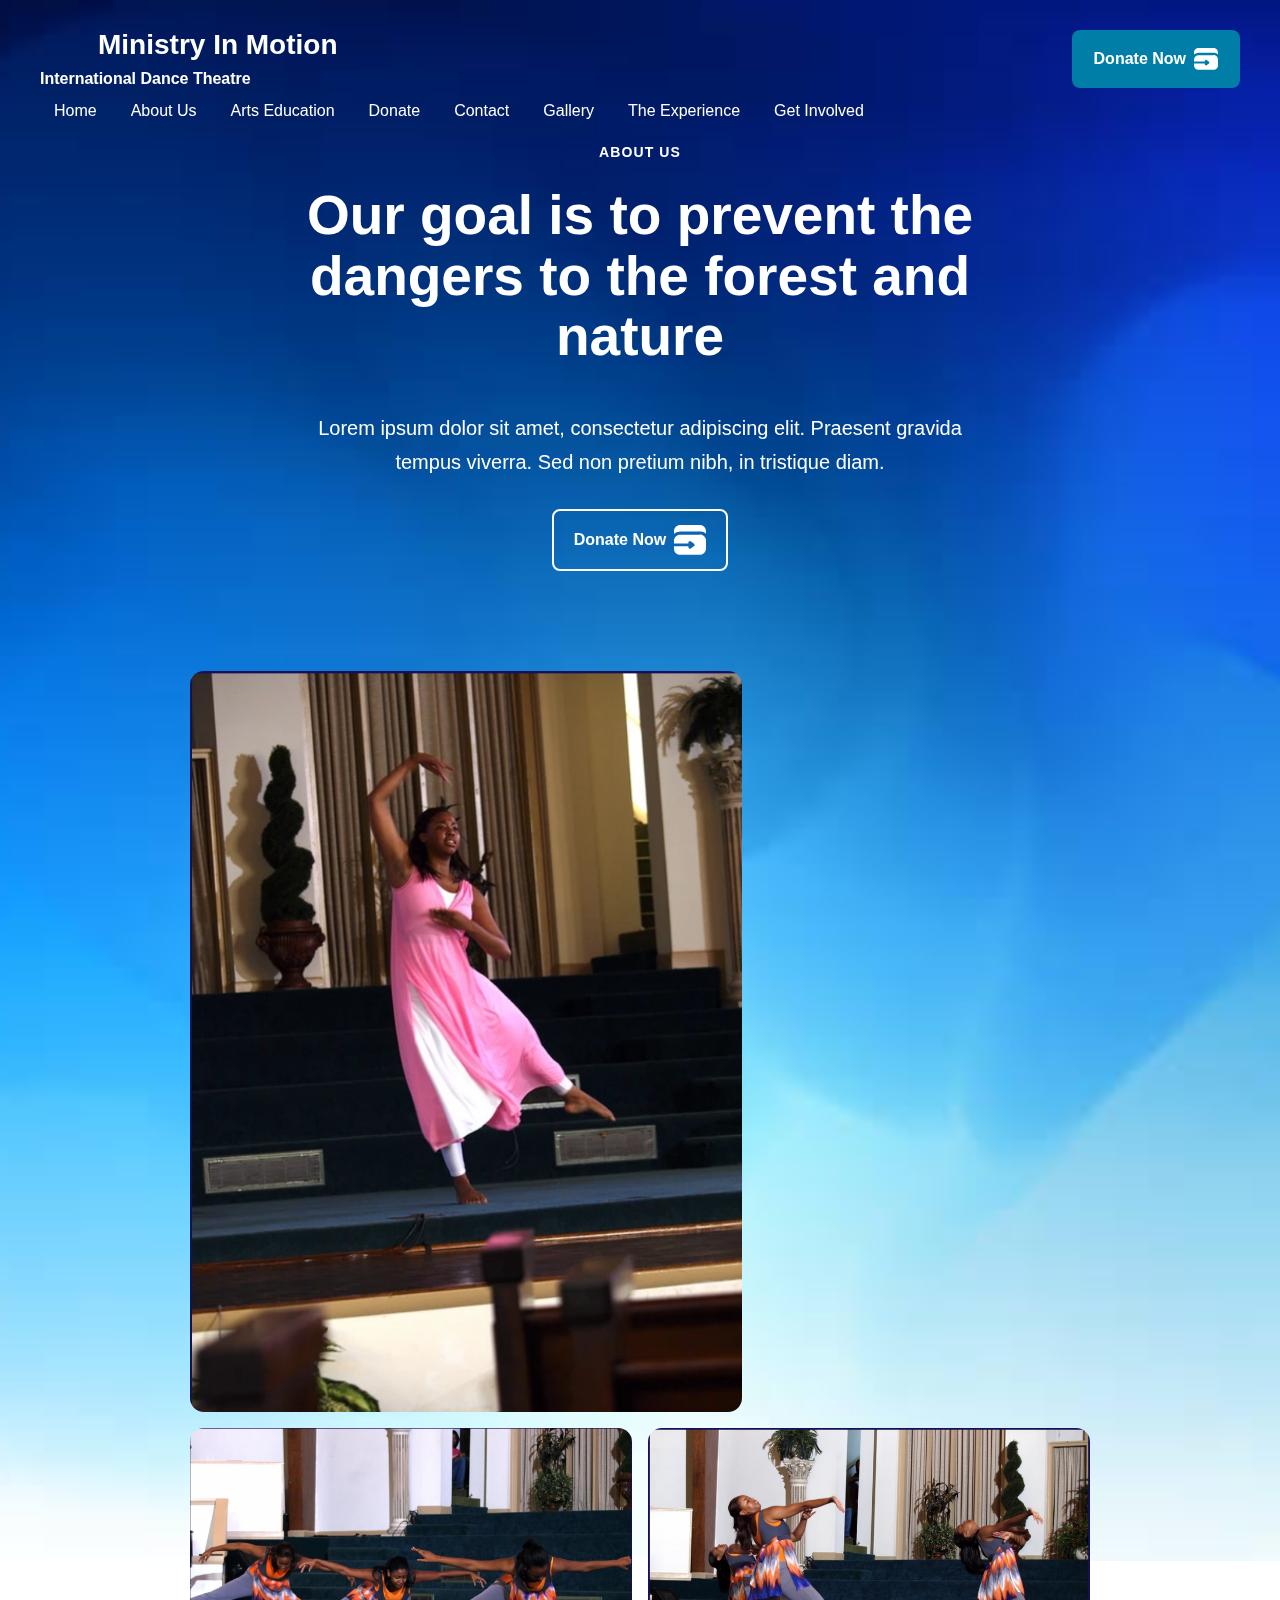
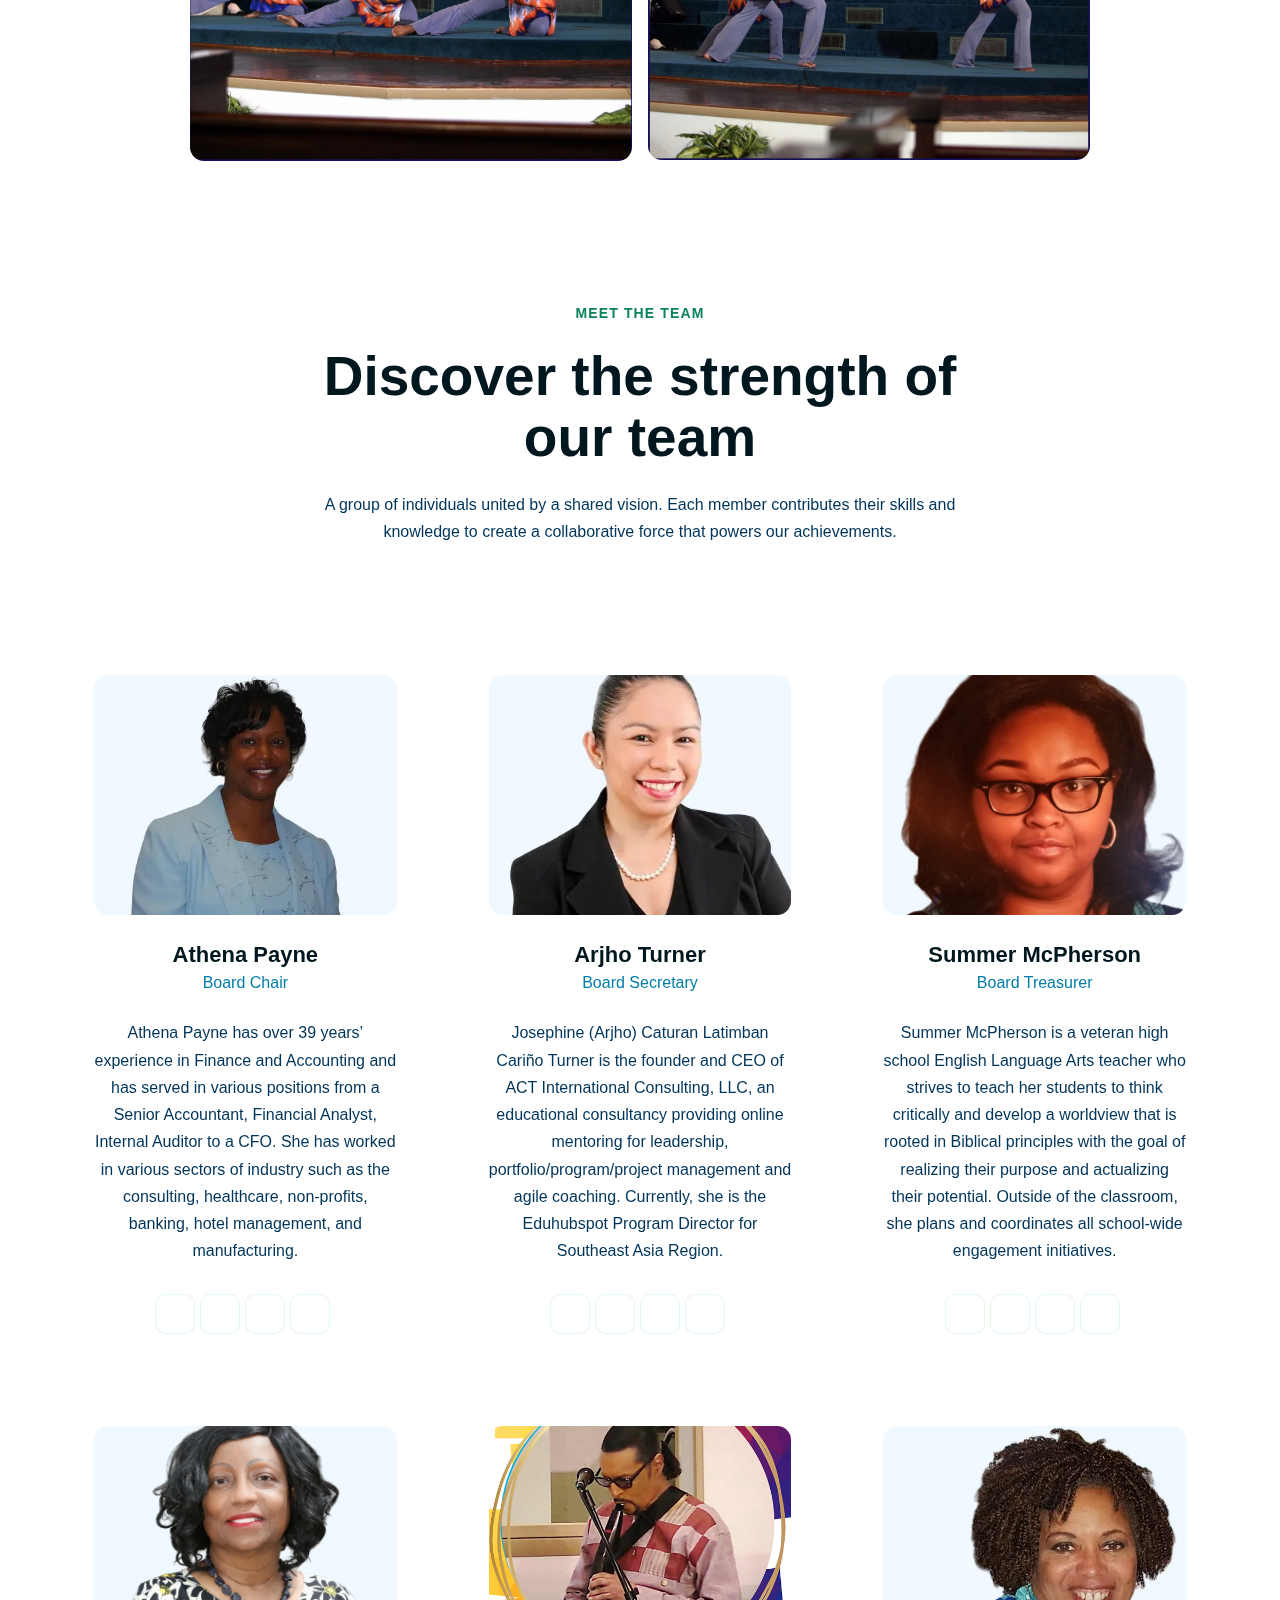
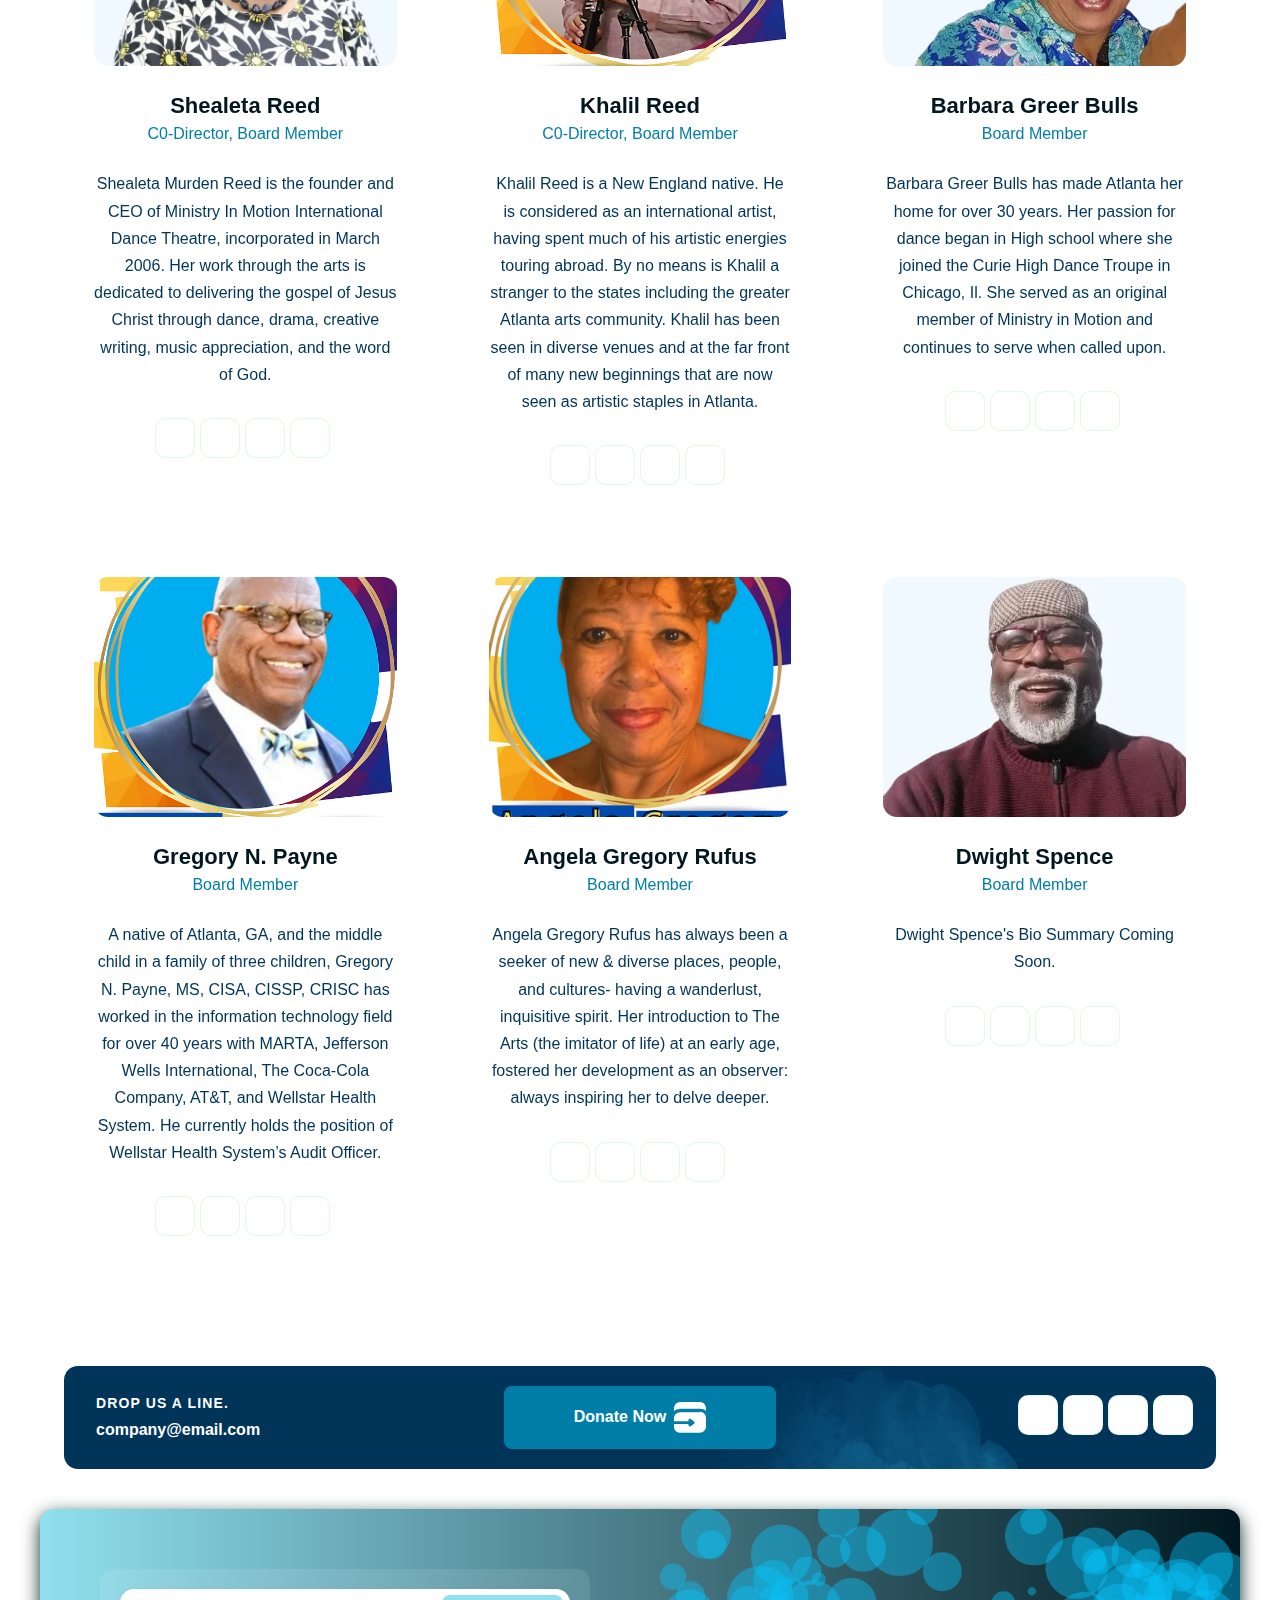
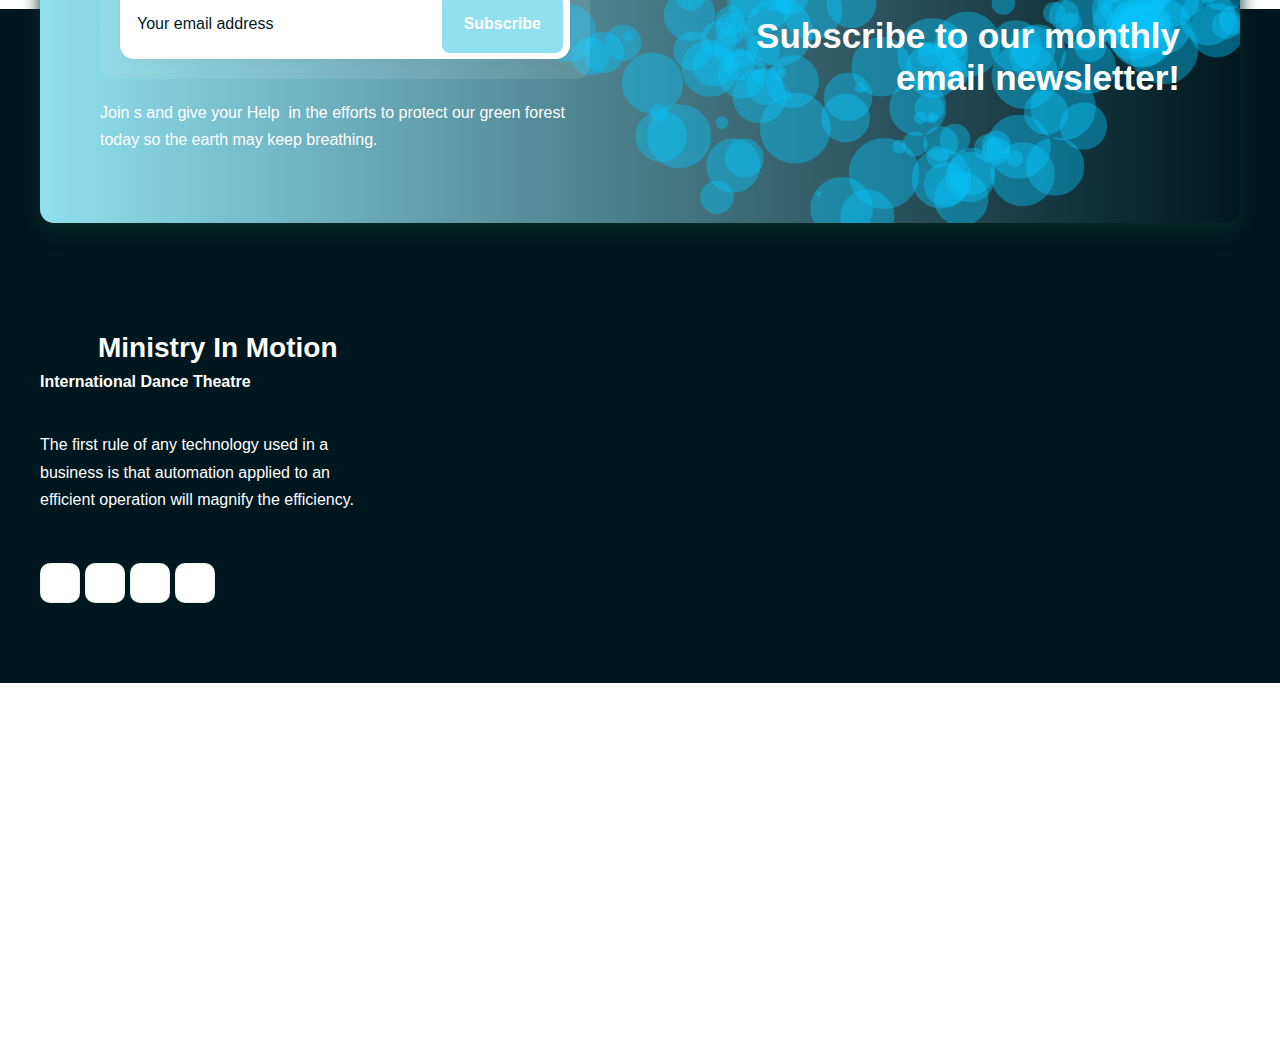
==== commit cae56660: "about us page changed" ====
--- a/about.html
+++ b/about.html
@@ -1,891 +1,549 @@
 <!DOCTYPE html>
 <!-- This site was created in Webflow. https://www.webflow.com -->
 <!-- Last Published: Wed Nov 15 2023 21:32:10 GMT+0000 (Coordinated Universal Time) -->
-<html data-wf-domain="yellowtree-template.webflow.io" data-wf-page="63b7290d36c31f52e88d5264" data-wf-site="63af12b85b5d51ae9ada1411">
-    <head>
-        <meta charset="utf-8"/>
-        <title>YellowTree - Webflow Ecommerce website template</title>
-        <meta content="YellowTree - Webflow Ecommerce website template" property="og:title"/>
-        <meta content="YellowTree - Webflow Ecommerce website template" property="twitter:title"/>
-        <meta content="width=device-width, initial-scale=1" name="viewport"/>
-        <meta content="Webflow" name="generator"/>
-        <script type="text/javascript" nonce="6c4e9dc7ab834b9bb07c2e94284" src="//local.adguard.org?ts=1705341793288&amp;type=content-script&amp;dmn=yellowtree-template.webflow.io&amp;url=https%3A%2F%2Fyellowtree-template.webflow.io%2Fabout&amp;app=com.google.Chrome&amp;css=3&amp;js=1&amp;rel=1&amp;rji=1&amp;sbe=1"></script>
-        <script type="text/javascript" nonce="6c4e9dc7ab834b9bb07c2e94284" src="//local.adguard.org?ts=1705341793288&amp;name=AdGuard%20Extra&amp;type=user-script"></script>
-        <link href="https://assets-global.website-files.com/63af12b85b5d51ae9ada1411/css/yellowtree-template.webflow.90123a3e9.css" rel="stylesheet" type="text/css"/>
-        <link href="https://fonts.googleapis.com" rel="preconnect"/>
-        <link href="https://fonts.gstatic.com" rel="preconnect" crossorigin="anonymous"/>
-        <script src="https://ajax.googleapis.com/ajax/libs/webfont/1.6.26/webfont.js" type="text/javascript"></script>
-        <script type="text/javascript">
-            WebFont.load({
-                google: {
-                    families: ["Bitter:400,700,400italic", "Playfair Display:regular,500,600,700,800,900,italic,500italic,600italic,700italic,800italic", "Plus Jakarta Sans:200,300,regular,500,600,700,800,200italic,300italic,italic,500italic,600italic,700italic,800italic"]
-                }
-            });
-        </script>
-        <script type="text/javascript">
-            !function(o, c) {
-                var n = c.documentElement
-                  , t = " w-mod-";
-                n.className += t + "js",
-                ("ontouchstart"in o || o.DocumentTouch && c instanceof DocumentTouch) && (n.className += t + "touch")
-            }(window, document);
-        </script>
-        <link href="https://assets-global.website-files.com/63af12b85b5d51ae9ada1411/648a2b39f374dfde401748fe_favicon.ico" rel="shortcut icon" type="image/x-icon"/>
-        <link href="https://assets-global.website-files.com/63af12b85b5d51ae9ada1411/63af1572cee58c672d1bba5b_d256.jpg" rel="apple-touch-icon"/>
-        <script type="text/javascript">
-            window.__WEBFLOW_CURRENCY_SETTINGS = {
-                "currencyCode": "USD",
-                "symbol": "$",
-                "decimal": ".",
-                "fractionDigits": 2,
-                "group": ",",
-                "template": "{{wf {\"path\":\"symbol\",\"type\":\"PlainText\"} }} {{wf {\"path\":\"amount\",\"type\":\"CommercePrice\"} }} {{wf {\"path\":\"currencyCode\",\"type\":\"PlainText\"} }}",
-                "hideDecimalForWholeNumbers": false
-            };
-        </script>
-    </head>
-    <body>
-        <div data-w-id="f6c97b82-23f0-9bf3-601a-ed178503add5" class="ty-header-background-section subpages about">
-            <div data-collapse="medium" data-animation="default" data-duration="400" data-easing="ease" data-easing2="ease" role="banner" class="navbar w-nav">
-                <div class="container navbar-container w-container">
-                    <a href="/" class="brand w-nav-brand">
-                        <div class="logo-header"></div>
-                        <h4 class="logo-name">Yellowtree</h4>
-                    </a>
-                    <nav role="navigation" class="nav-menu w-nav-menu">
-                        <a href="/" class="nav-link w-nav-link">Home</a>
-                        <a href="/about" aria-current="page" class="nav-link w-nav-link w--current">About</a>
-                        <a href="/donate-packages" class="nav-link w-nav-link">Donate</a>
-                        <a href="/projects" class="nav-link w-nav-link">Projects</a>
-                        <a href="/blog" class="nav-link w-nav-link">Blog</a>
-                        <a href="/contact" class="nav-link w-nav-link">Contact</a>
-                    </nav>
-                    <div class="menu-button w-nav-button">
-                        <div class="w-icon-nav-menu"></div>
-                    </div>
-                    <div class="nav-column right hide-in-mbl">
-                        <div data-node-type="commerce-cart-wrapper" data-open-product="" data-wf-cart-type="modal" data-wf-cart-query="query Dynamo2 {
-  database {
-    id
-    commerceOrder {
-      comment
-      extraItems {
-        name
-        pluginId
-        pluginName
-        price {
-          value
-          unit
-          decimalValue
-          string
+<html data-wf-domain="yellowtree-template.webflow.io" data-wf-page="63af12b85b5d51f3d1da1412" data-wf-site="63af12b85b5d51ae9ada1411">
+  <head>
+    <meta charset="utf-8" />
+    <!-- <title>YellowTree - Webflow Ecommerce website template</title> -->
+    <title>Home | Ministry In Motion Inc</title>
+    <meta content="YellowTree - Webflow Ecommerce website template" property="og:title" />
+    <meta content="YellowTree - Webflow Ecommerce website template" property="twitter:title" />
+    <meta content="width=device-width, initial-scale=1" name="viewport" />
+    <meta content="Webflow" name="generator" />
+    <script type="text/javascript" nonce="6c4e9dc7ab834b9bb07c2e94284" src="//local.adguard.org?ts=1705341793288&amp;type=content-script&amp;dmn=yellowtree-template.webflow.io&amp;url=https%3A%2F%2Fyellowtree-template.webflow.io%2F&amp;app=com.google.Chrome&amp;css=3&amp;js=1&amp;rel=1&amp;rji=1&amp;sbe=1"></script>
+    <script type="text/javascript" nonce="6c4e9dc7ab834b9bb07c2e94284" src="//local.adguard.org?ts=1705341793288&amp;name=AdGuard%20Extra&amp;type=user-script"></script>
+    <!-- <link href="https://assets-global.website-files.com/63af12b85b5d51ae9ada1411/css/yellowtree-template.webflow.90123a3e9.css" rel="stylesheet" type="text/css" />-->
+    <link href="./main.css" rel="stylesheet" type="text/css" /> 
+    <link href="https://fonts.googleapis.com" rel="preconnect" />
+    <link href="https://fonts.gstatic.com" rel="preconnect" crossorigin="anonymous" />
+    <script src="https://ajax.googleapis.com/ajax/libs/webfont/1.6.26/webfont.js" type="text/javascript"></script>
+    <script type="text/javascript">
+      WebFont.load({
+        google: {
+          families: ["Bitter:400,700,400italic", "Playfair Display:regular,500,600,700,800,900,italic,500italic,600italic,700italic,800italic", "Plus Jakarta Sans:200,300,regular,500,600,700,800,200italic,300italic,italic,500italic,600italic,700italic,800italic"]
         }
-      }
-      id
-      startedOn
-      statusFlags {
-        hasDownloads
-        hasSubscription
-        isFreeOrder
-        requiresShipping
-      }
-      subtotal {
-        value
-        unit
-        decimalValue
-        string
-      }
-      total {
-        value
-        unit
-        decimalValue
-        string
-      }
-      updatedOn
-      userItems {
-        count
-        id
-        price {
-          value
-          unit
-          decimalValue
-          string
-        }
-        product {
-          id
-          cmsLocaleId
-          f__draft_0ht
-          f__archived_0ht
-          f_name_
-          f_sku_properties_3dr {
-            id
-            name
-            enum {
-              id
-              name
-              slug
-            }
-          }
-        }
-        rowTotal {
-          value
-          unit
-          decimalValue
-          string
-        }
-        sku {
-          cmsLocaleId
-          f__draft_0ht
-          f__archived_0ht
-          f_main_image_4dr {
-            url
-            file {
-              size
-              origFileName
-              createdOn
-              updatedOn
-              mimeType
-              width
-              height
-              variants {
-                origFileName
-                quality
-                height
-                width
-                s3Url
-                error
-                size
-              }
-            }
-            alt
-          }
-          f_sku_values_3dr {
-            property {
-              id
-            }
-            value {
-              id
-            }
-          }
-          id
-        }
-        subscriptionFrequency
-        subscriptionInterval
-        subscriptionTrial
-      }
-      userItemsCount
-    }
-  }
-  site {
-    id
-    commerce {
-      businessAddress {
-        country
-      }
-      defaultCountry
-      defaultCurrency
-      quickCheckoutEnabled
-    }
-  }
-}
-" data-wf-page-link-href-prefix="" class="w-commerce-commercecartwrapper cart-styles">
-                            <a href="#" data-node-type="commerce-cart-open-link" aria-haspopup="dialog" aria-label="Open cart" role="button" class="w-commerce-commercecartopenlink cart-button w-inline-block">
-                                <div class="w-inline-block">Cart</div>
-                                <div data-wf-bindings="%5B%7B%22innerHTML%22%3A%7B%22type%22%3A%22Number%22%2C%22filter%22%3A%7B%22type%22%3A%22numberPrecision%22%2C%22params%22%3A%5B%220%22%2C%22numberPrecision%22%5D%7D%2C%22dataPath%22%3A%22database.commerceOrder.userItemsCount%22%7D%7D%5D" class="w-commerce-commercecartopenlinkcount cart-quantity">0</div>
-                            </a>
-                            <div data-node-type="commerce-cart-container-wrapper" style="display:none" class="w-commerce-commercecartcontainerwrapper w-commerce-commercecartcontainerwrapper--cartType-modal cart-wrapper">
-                                <div role="dialog" data-node-type="commerce-cart-container" class="w-commerce-commercecartcontainer cart-container-styles">
-                                    <div class="w-commerce-commercecartheader cart-header">
-                                        <h5 class="w-commerce-commercecartheading yt-h2-white">Your Cart</h5>
-                                        <a href="#" data-node-type="commerce-cart-close-link" role="button" aria-label="Close cart" class="w-commerce-commercecartcloselink w-inline-block">
-                                            <svg class="close-icon" width="16px" height="16px" viewBox="0 0 16 16">
-                                                <g stroke="none" stroke-width="1" fill="none" fill-rule="evenodd">
-                                                    <g fill-rule="nonzero" fill="#333333">
-                                                        <polygon points="6.23223305 8 0.616116524 13.6161165 2.38388348 15.3838835 8 9.76776695 13.6161165 15.3838835 15.3838835 13.6161165 9.76776695 8 15.3838835 2.38388348 13.6161165 0.616116524 8 6.23223305 2.38388348 0.616116524 0.616116524 2.38388348 6.23223305 8"></polygon>
-                                                    </g>
-                                                </g>
-                                            </svg>
-                                        </a>
-                                    </div>
-                                    <div class="w-commerce-commercecartformwrapper">
-                                        <form data-node-type="commerce-cart-form" style="display:none" class="w-commerce-commercecartform">
-                                            <script type="text/x-wf-template" id="wf-template-c6c804bc-5b6a-1ca2-6721-307947f07629">
-                                                %3Cdiv%20class%3D%22w-commerce-commercecartitem%22%3E%3Cimg%20src%3D%22https%3A%2F%2Fassets-global.website-files.com%2Fplugins%2FBasic%2Fassets%2Fplaceholder.60f9b1840c.svg%22%20data-wf-bindings%3D%22%255B%257B%2522src%2522%253A%257B%2522type%2522%253A%2522ImageRef%2522%252C%2522filter%2522%253A%257B%2522type%2522%253A%2522identity%2522%252C%2522params%2522%253A%255B%255D%257D%252C%2522dataPath%2522%253A%2522database.commerceOrder.userItems%255B%255D.sku.f_main_image_4dr%2522%257D%257D%255D%22%20alt%3D%22%22%20class%3D%22w-commerce-commercecartitemimage%20w-dyn-bind-empty%22%2F%3E%3Cdiv%20class%3D%22w-commerce-commercecartiteminfo%22%3E%3Cdiv%20data-wf-bindings%3D%22%255B%257B%2522innerHTML%2522%253A%257B%2522type%2522%253A%2522PlainText%2522%252C%2522filter%2522%253A%257B%2522type%2522%253A%2522identity%2522%252C%2522params%2522%253A%255B%255D%257D%252C%2522dataPath%2522%253A%2522database.commerceOrder.userItems%255B%255D.product.f_name_%2522%257D%257D%255D%22%20class%3D%22w-commerce-commercecartproductname%20product-title-sidebar%20w-dyn-bind-empty%22%3E%3C%2Fdiv%3E%3Cdiv%20data-wf-bindings%3D%22%255B%257B%2522innerHTML%2522%253A%257B%2522type%2522%253A%2522CommercePrice%2522%252C%2522filter%2522%253A%257B%2522type%2522%253A%2522price%2522%252C%2522params%2522%253A%255B%255D%257D%252C%2522dataPath%2522%253A%2522database.commerceOrder.userItems%255B%255D.price%2522%257D%257D%255D%22%20class%3D%22product-price%22%3E%24%C2%A00.00%C2%A0USD%3C%2Fdiv%3E%3Cscript%20type%3D%22text%2Fx-wf-template%22%20id%3D%22wf-template-c6c804bc-5b6a-1ca2-6721-307947f07631%22%3E%253Cli%253E%253Cspan%2520data-wf-bindings%253D%2522%25255B%25257B%252522innerHTML%252522%25253A%25257B%252522type%252522%25253A%252522PlainText%252522%25252C%252522filter%252522%25253A%25257B%252522type%252522%25253A%252522identity%252522%25252C%252522params%252522%25253A%25255B%25255D%25257D%25252C%252522dataPath%252522%25253A%252522database.commerceOrder.userItems%25255B%25255D.product.f_sku_properties_3dr%25255B%25255D.name%252522%25257D%25257D%25255D%2522%253E%253C%252Fspan%253E%253Cspan%253E%253A%2520%253C%252Fspan%253E%253Cspan%2520data-wf-bindings%253D%2522%25255B%25257B%252522innerHTML%252522%25253A%25257B%252522type%252522%25253A%252522CommercePropValues%252522%25252C%252522filter%252522%25253A%25257B%252522type%252522%25253A%252522identity%252522%25252C%252522params%252522%25253A%25255B%25255D%25257D%25252C%252522dataPath%252522%25253A%252522database.commerceOrder.userItems%25255B%25255D.product.f_sku_properties_3dr%25255B%25255D%252522%25257D%25257D%25255D%2522%253E%253C%252Fspan%253E%253C%252Fli%253E%3C%2Fscript%3E%3Cul%20data-wf-bindings%3D%22%255B%257B%2522optionSets%2522%253A%257B%2522type%2522%253A%2522CommercePropTable%2522%252C%2522filter%2522%253A%257B%2522type%2522%253A%2522identity%2522%252C%2522params%2522%253A%255B%255D%257D%252C%2522dataPath%2522%253A%2522database.commerceOrder.userItems%255B%255D.product.f_sku_properties_3dr%5B%5D%2522%257D%257D%252C%257B%2522optionValues%2522%253A%257B%2522type%2522%253A%2522CommercePropValues%2522%252C%2522filter%2522%253A%257B%2522type%2522%253A%2522identity%2522%252C%2522params%2522%253A%255B%255D%257D%252C%2522dataPath%2522%253A%2522database.commerceOrder.userItems%255B%255D.sku.f_sku_values_3dr%2522%257D%257D%255D%22%20class%3D%22w-commerce-commercecartoptionlist%22%20data-wf-collection%3D%22database.commerceOrder.userItems%255B%255D.product.f_sku_properties_3dr%22%20data-wf-template-id%3D%22wf-template-c6c804bc-5b6a-1ca2-6721-307947f07631%22%3E%3Cli%3E%3Cspan%20data-wf-bindings%3D%22%255B%257B%2522innerHTML%2522%253A%257B%2522type%2522%253A%2522PlainText%2522%252C%2522filter%2522%253A%257B%2522type%2522%253A%2522identity%2522%252C%2522params%2522%253A%255B%255D%257D%252C%2522dataPath%2522%253A%2522database.commerceOrder.userItems%255B%255D.product.f_sku_properties_3dr%255B%255D.name%2522%257D%257D%255D%22%3E%3C%2Fspan%3E%3Cspan%3E%3A%20%3C%2Fspan%3E%3Cspan%20data-wf-bindings%3D%22%255B%257B%2522innerHTML%2522%253A%257B%2522type%2522%253A%2522CommercePropValues%2522%252C%2522filter%2522%253A%257B%2522type%2522%253A%2522identity%2522%252C%2522params%2522%253A%255B%255D%257D%252C%2522dataPath%2522%253A%2522database.commerceOrder.userItems%255B%255D.product.f_sku_properties_3dr%255B%255D%2522%257D%257D%255D%22%3E%3C%2Fspan%3E%3C%2Fli%3E%3C%2Ful%3E%3Ca%20href%3D%22%23%22%20role%3D%22button%22%20aria-label%3D%22Remove%20item%20from%20cart%22%20data-wf-bindings%3D%22%255B%257B%2522data-commerce-sku-id%2522%253A%257B%2522type%2522%253A%2522ItemRef%2522%252C%2522filter%2522%253A%257B%2522type%2522%253A%2522identity%2522%252C%2522params%2522%253A%255B%255D%257D%252C%2522dataPath%2522%253A%2522database.commerceOrder.userItems%255B%255D.sku.id%2522%257D%257D%255D%22%20class%3D%22remove-button%20w-inline-block%22%20data-wf-cart-action%3D%22remove-item%22%20data-commerce-sku-id%3D%22%22%3E%3Cdiv%20class%3D%22remove-link%22%3ERemove%3C%2Fdiv%3E%3C%2Fa%3E%3C%2Fdiv%3E%3Cinput%20aria-label%3D%22Update%20quantity%22%20data-wf-bindings%3D%22%255B%257B%2522value%2522%253A%257B%2522type%2522%253A%2522Number%2522%252C%2522filter%2522%253A%257B%2522type%2522%253A%2522numberPrecision%2522%252C%2522params%2522%253A%255B%25220%2522%252C%2522numberPrecision%2522%255D%257D%252C%2522dataPath%2522%253A%2522database.commerceOrder.userItems%255B%255D.count%2522%257D%257D%252C%257B%2522data-commerce-sku-id%2522%253A%257B%2522type%2522%253A%2522ItemRef%2522%252C%2522filter%2522%253A%257B%2522type%2522%253A%2522identity%2522%252C%2522params%2522%253A%255B%255D%257D%252C%2522dataPath%2522%253A%2522database.commerceOrder.userItems%255B%255D.sku.id%2522%257D%257D%255D%22%20class%3D%22w-commerce-commercecartquantity%20cart-quantity-styles%22%20required%3D%22%22%20pattern%3D%22%5E%5B0-9%5D%2B%24%22%20inputMode%3D%22numeric%22%20type%3D%22number%22%20name%3D%22quantity%22%20autoComplete%3D%22off%22%20data-wf-cart-action%3D%22update-item-quantity%22%20data-commerce-sku-id%3D%22%22%20value%3D%221%22%2F%3E%3C%2Fdiv%3E
-                                            </script>
-                                            <div class="w-commerce-commercecartlist cart-list" data-wf-collection="database.commerceOrder.userItems" data-wf-template-id="wf-template-c6c804bc-5b6a-1ca2-6721-307947f07629">
-                                                <div class="w-commerce-commercecartitem">
-                                                    <img src="https://assets-global.website-files.com/plugins/Basic/assets/placeholder.60f9b1840c.svg" data-wf-bindings="%5B%7B%22src%22%3A%7B%22type%22%3A%22ImageRef%22%2C%22filter%22%3A%7B%22type%22%3A%22identity%22%2C%22params%22%3A%5B%5D%7D%2C%22dataPath%22%3A%22database.commerceOrder.userItems%5B%5D.sku.f_main_image_4dr%22%7D%7D%5D" alt="" class="w-commerce-commercecartitemimage w-dyn-bind-empty"/>
-                                                    <div class="w-commerce-commercecartiteminfo">
-                                                        <div data-wf-bindings="%5B%7B%22innerHTML%22%3A%7B%22type%22%3A%22PlainText%22%2C%22filter%22%3A%7B%22type%22%3A%22identity%22%2C%22params%22%3A%5B%5D%7D%2C%22dataPath%22%3A%22database.commerceOrder.userItems%5B%5D.product.f_name_%22%7D%7D%5D" class="w-commerce-commercecartproductname product-title-sidebar w-dyn-bind-empty"></div>
-                                                        <div data-wf-bindings="%5B%7B%22innerHTML%22%3A%7B%22type%22%3A%22CommercePrice%22%2C%22filter%22%3A%7B%22type%22%3A%22price%22%2C%22params%22%3A%5B%5D%7D%2C%22dataPath%22%3A%22database.commerceOrder.userItems%5B%5D.price%22%7D%7D%5D" class="product-price">$ 0.00 USD</div>
-                                                        <script type="text/x-wf-template" id="wf-template-c6c804bc-5b6a-1ca2-6721-307947f07631">
-                                                            %3Cli%3E%3Cspan%20data-wf-bindings%3D%22%255B%257B%2522innerHTML%2522%253A%257B%2522type%2522%253A%2522PlainText%2522%252C%2522filter%2522%253A%257B%2522type%2522%253A%2522identity%2522%252C%2522params%2522%253A%255B%255D%257D%252C%2522dataPath%2522%253A%2522database.commerceOrder.userItems%255B%255D.product.f_sku_properties_3dr%255B%255D.name%2522%257D%257D%255D%22%3E%3C%2Fspan%3E%3Cspan%3E%3A%20%3C%2Fspan%3E%3Cspan%20data-wf-bindings%3D%22%255B%257B%2522innerHTML%2522%253A%257B%2522type%2522%253A%2522CommercePropValues%2522%252C%2522filter%2522%253A%257B%2522type%2522%253A%2522identity%2522%252C%2522params%2522%253A%255B%255D%257D%252C%2522dataPath%2522%253A%2522database.commerceOrder.userItems%255B%255D.product.f_sku_properties_3dr%255B%255D%2522%257D%257D%255D%22%3E%3C%2Fspan%3E%3C%2Fli%3E
-                                                        </script>
-                                                        <ul data-wf-bindings="%5B%7B%22optionSets%22%3A%7B%22type%22%3A%22CommercePropTable%22%2C%22filter%22%3A%7B%22type%22%3A%22identity%22%2C%22params%22%3A%5B%5D%7D%2C%22dataPath%22%3A%22database.commerceOrder.userItems%5B%5D.product.f_sku_properties_3dr[]%22%7D%7D%2C%7B%22optionValues%22%3A%7B%22type%22%3A%22CommercePropValues%22%2C%22filter%22%3A%7B%22type%22%3A%22identity%22%2C%22params%22%3A%5B%5D%7D%2C%22dataPath%22%3A%22database.commerceOrder.userItems%5B%5D.sku.f_sku_values_3dr%22%7D%7D%5D" class="w-commerce-commercecartoptionlist" data-wf-collection="database.commerceOrder.userItems%5B%5D.product.f_sku_properties_3dr" data-wf-template-id="wf-template-c6c804bc-5b6a-1ca2-6721-307947f07631">
-                                                            <li>
-                                                                <span data-wf-bindings="%5B%7B%22innerHTML%22%3A%7B%22type%22%3A%22PlainText%22%2C%22filter%22%3A%7B%22type%22%3A%22identity%22%2C%22params%22%3A%5B%5D%7D%2C%22dataPath%22%3A%22database.commerceOrder.userItems%5B%5D.product.f_sku_properties_3dr%5B%5D.name%22%7D%7D%5D"></span>
-                                                                <span>: </span>
-                                                                <span data-wf-bindings="%5B%7B%22innerHTML%22%3A%7B%22type%22%3A%22CommercePropValues%22%2C%22filter%22%3A%7B%22type%22%3A%22identity%22%2C%22params%22%3A%5B%5D%7D%2C%22dataPath%22%3A%22database.commerceOrder.userItems%5B%5D.product.f_sku_properties_3dr%5B%5D%22%7D%7D%5D"></span>
-                                                            </li>
-                                                        </ul>
-                                                        <a href="#" role="button" aria-label="Remove item from cart" data-wf-bindings="%5B%7B%22data-commerce-sku-id%22%3A%7B%22type%22%3A%22ItemRef%22%2C%22filter%22%3A%7B%22type%22%3A%22identity%22%2C%22params%22%3A%5B%5D%7D%2C%22dataPath%22%3A%22database.commerceOrder.userItems%5B%5D.sku.id%22%7D%7D%5D" class="remove-button w-inline-block" data-wf-cart-action="remove-item" data-commerce-sku-id="">
-                                                            <div class="remove-link">Remove</div>
-                                                        </a>
-                                                    </div>
-                                                    <input aria-label="Update quantity" data-wf-bindings="%5B%7B%22value%22%3A%7B%22type%22%3A%22Number%22%2C%22filter%22%3A%7B%22type%22%3A%22numberPrecision%22%2C%22params%22%3A%5B%220%22%2C%22numberPrecision%22%5D%7D%2C%22dataPath%22%3A%22database.commerceOrder.userItems%5B%5D.count%22%7D%7D%2C%7B%22data-commerce-sku-id%22%3A%7B%22type%22%3A%22ItemRef%22%2C%22filter%22%3A%7B%22type%22%3A%22identity%22%2C%22params%22%3A%5B%5D%7D%2C%22dataPath%22%3A%22database.commerceOrder.userItems%5B%5D.sku.id%22%7D%7D%5D" class="w-commerce-commercecartquantity cart-quantity-styles" required="" pattern="^[0-9]+$" inputMode="numeric" type="number" name="quantity" autoComplete="off" data-wf-cart-action="update-item-quantity" data-commerce-sku-id="" value="1"/>
-                                                </div>
-                                            </div>
-                                            <div class="w-commerce-commercecartfooter cart-footer">
-                                                <div aria-atomic="true" aria-live="polite" class="w-commerce-commercecartlineitem">
-                                                    <div>Subtotal</div>
-                                                    <div data-wf-bindings="%5B%7B%22innerHTML%22%3A%7B%22type%22%3A%22CommercePrice%22%2C%22filter%22%3A%7B%22type%22%3A%22price%22%2C%22params%22%3A%5B%5D%7D%2C%22dataPath%22%3A%22database.commerceOrder.subtotal%22%7D%7D%5D" class="w-commerce-commercecartordervalue"></div>
-                                                </div>
-                                                <div>
-                                                    <div data-node-type="commerce-cart-quick-checkout-actions" style="display:none">
-                                                        <a role="button" tabindex="0" aria-label="Apple Pay" aria-haspopup="dialog" data-node-type="commerce-cart-apple-pay-button" style="background-image:-webkit-named-image(apple-pay-logo-white);background-size:100% 50%;background-position:50% 50%;background-repeat:no-repeat" class="w-commerce-commercecartapplepaybutton apple-pay-styles" tabindex="0">
-                                                            <div></div>
-                                                        </a>
-                                                        <a role="button" tabindex="0" aria-haspopup="dialog" data-node-type="commerce-cart-quick-checkout-button" style="display:none" class="w-commerce-commercecartquickcheckoutbutton">
-                                                            <svg class="w-commerce-commercequickcheckoutgoogleicon" xmlns="http://www.w3.org/2000/svg" xmlns:xlink="http://www.w3.org/1999/xlink" width="16" height="16" viewBox="0 0 16 16">
-                                                                <defs>
-                                                                    <polygon id="google-mark-a" points="0 .329 3.494 .329 3.494 7.649 0 7.649"></polygon>
-                                                                    <polygon id="google-mark-c" points=".894 0 13.169 0 13.169 6.443 .894 6.443"></polygon>
-                                                                </defs>
-                                                                <g fill="none" fill-rule="evenodd">
-                                                                    <path fill="#4285F4" d="M10.5967,12.0469 L10.5967,14.0649 L13.1167,14.0649 C14.6047,12.6759 15.4577,10.6209 15.4577,8.1779 C15.4577,7.6339 15.4137,7.0889 15.3257,6.5559 L7.8887,6.5559 L7.8887,9.6329 L12.1507,9.6329 C11.9767,10.6119 11.4147,11.4899 10.5967,12.0469"></path>
-                                                                    <path fill="#34A853" d="M7.8887,16 C10.0137,16 11.8107,15.289 13.1147,14.067 C13.1147,14.066 13.1157,14.065 13.1167,14.064 L10.5967,12.047 C10.5877,12.053 10.5807,12.061 10.5727,12.067 C9.8607,12.556 8.9507,12.833 7.8887,12.833 C5.8577,12.833 4.1387,11.457 3.4937,9.605 L0.8747,9.605 L0.8747,11.648 C2.2197,14.319 4.9287,16 7.8887,16"></path>
-                                                                    <g transform="translate(0 4)">
-                                                                        <mask id="google-mark-b" fill="#fff">
-                                                                            <use xlink:href="#google-mark-a"></use>
-                                                                        </mask>
-                                                                        <path fill="#FBBC04" d="M3.4639,5.5337 C3.1369,4.5477 3.1359,3.4727 3.4609,2.4757 L3.4639,2.4777 C3.4679,2.4657 3.4749,2.4547 3.4789,2.4427 L3.4939,0.3287 L0.8939,0.3287 C0.8799,0.3577 0.8599,0.3827 0.8459,0.4117 C-0.2821,2.6667 -0.2821,5.3337 0.8459,7.5887 L0.8459,7.5997 C0.8549,7.6167 0.8659,7.6317 0.8749,7.6487 L3.4939,5.6057 C3.4849,5.5807 3.4729,5.5587 3.4639,5.5337" mask="url(#google-mark-b)"></path>
-                                                                    </g>
-                                                                    <mask id="google-mark-d" fill="#fff">
-                                                                        <use xlink:href="#google-mark-c"></use>
-                                                                    </mask>
-                                                                    <path fill="#EA4335" d="M0.894,4.3291 L3.478,6.4431 C4.113,4.5611 5.843,3.1671 7.889,3.1671 C9.018,3.1451 10.102,3.5781 10.912,4.3671 L13.169,2.0781 C11.733,0.7231 9.85,-0.0219 7.889,0.0001 C4.941,0.0001 2.245,1.6791 0.894,4.3291" mask="url(#google-mark-d)"></path>
-                                                                </g>
-                                                            </svg>
-                                                            <svg class="w-commerce-commercequickcheckoutmicrosofticon" xmlns="http://www.w3.org/2000/svg" width="16" height="16" viewBox="0 0 16 16">
-                                                                <g fill="none" fill-rule="evenodd">
-                                                                    <polygon fill="#F05022" points="7 7 1 7 1 1 7 1"></polygon>
-                                                                    <polygon fill="#7DB902" points="15 7 9 7 9 1 15 1"></polygon>
-                                                                    <polygon fill="#00A4EE" points="7 15 1 15 1 9 7 9"></polygon>
-                                                                    <polygon fill="#FFB700" points="15 15 9 15 9 9 15 9"></polygon>
-                                                                </g>
-                                                            </svg>
-                                                            <div>Pay with browser.</div>
-                                                        </a>
-                                                    </div>
-                                                    <a href="/checkout" value="Continue to Checkout" data-node-type="cart-checkout-button" class="w-commerce-commercecartcheckoutbutton btn-primary" data-loading-text="Hang Tight...">Continue to Checkout</a>
-                                                </div>
-                                            </div>
-                                        </form>
-                                        <div class="w-commerce-commercecartemptystate empty-state-styles">
-                                            <div aria-live="polite" aria-label="This cart is empty">No items found.</div>
-                                            <div class="mg-20px"></div>
-                                            <a href="#" class="btn-primary-4 w-button">Back to Plans</a>
-                                        </div>
-                                        <div aria-live="assertive" style="display:none" data-node-type="commerce-cart-error" class="w-commerce-commercecarterrorstate error-state-styles">
-                                            <div class="w-cart-error-msg" data-w-cart-quantity-error="Product is not available in this quantity." data-w-cart-general-error="Something went wrong when adding this item to the cart." data-w-cart-checkout-error="Checkout is disabled on this site." data-w-cart-cart_order_min-error="The order minimum was not met. Add more items to your cart to continue." data-w-cart-subscription_error-error="Before you purchase, please use your email invite to verify your address so we can send order updates.">Product is not available in this quantity.</div>
-                                        </div>
-                                    </div>
-                                </div>
-                            </div>
-                        </div>
-                        <a href="/donate-packages" class="btn-primary hide-in-mbl w-inline-block">
-                            <h2 class="button-name">Donate Now</h2>
-                            <img src="https://assets-global.website-files.com/63af12b85b5d51ae9ada1411/63b6dcda06af94b5c4fedff0_icons8-donate.svg" loading="lazy" width="24" alt="" class="icon-button"/>
-                        </a>
-                    </div>
-                </div>
-            </div>
-            <div class="container">
-                <div data-w-id="7ee61694-1785-d771-1f04-d7cb6fa00ce2" style="opacity:0;-webkit-transform:translate3d(0, 60px, 0) scale3d(0.8, 0.8, 1) rotateX(0) rotateY(0) rotateZ(0) skew(0, 0);-moz-transform:translate3d(0, 60px, 0) scale3d(0.8, 0.8, 1) rotateX(0) rotateY(0) rotateZ(0) skew(0, 0);-ms-transform:translate3d(0, 60px, 0) scale3d(0.8, 0.8, 1) rotateX(0) rotateY(0) rotateZ(0) skew(0, 0);transform:translate3d(0, 60px, 0) scale3d(0.8, 0.8, 1) rotateX(0) rotateY(0) rotateZ(0) skew(0, 0)" class="yellowtree-section-center-title _60">
-                    <div class="yt-top-header-title">About Us</div>
-                    <div class="yt-mg-20px"></div>
-                    <h2 class="h2-white">
-                        Our goal is to prevent the dangers to the forest and nature<br/>
-                    </h2>
-                    <div class="yt-mg-20px"></div>
-                    <p class="paragraph-big white">Lorem ipsum dolor sit amet, consectetur adipiscing elit. Praesent gravida tempus viverra. Sed non pretium nibh, in tristique diam. </p>
-                    <div class="yt-mg-20px"></div>
-                    <a id="w-node-_370c3430-f3cc-bde1-25ad-8aee77241952-e88d5264" href="/donate-packages" class="btn-primary _2 w-inline-block">
-                        <h2 class="button-name">Donate Now</h2>
-                        <img src="https://assets-global.website-files.com/63af12b85b5d51ae9ada1411/63b6dcdaf0eb9cc344af6257_icons8-donate2.svg" loading="lazy" width="32" alt="" class="icon-button"/>
-                    </a>
-                </div>
-                <div data-w-id="1a69e207-96e5-5886-c95c-465a254f583e" style="opacity:0;-webkit-transform:translate3d(0, 60px, 0) scale3d(0.8, 0.8, 1) rotateX(0) rotateY(0) rotateZ(0) skew(0, 0);-moz-transform:translate3d(0, 60px, 0) scale3d(0.8, 0.8, 1) rotateX(0) rotateY(0) rotateZ(0) skew(0, 0);-ms-transform:translate3d(0, 60px, 0) scale3d(0.8, 0.8, 1) rotateX(0) rotateY(0) rotateZ(0) skew(0, 0);transform:translate3d(0, 60px, 0) scale3d(0.8, 0.8, 1) rotateX(0) rotateY(0) rotateZ(0) skew(0, 0)" class="w-layout-grid yt-about-image-grid _100px-mg">
-                    <img src="https://assets-global.website-files.com/63af12b85b5d51ae9ada1411/63bf18a346e5c70744f6ef87_Image-13.jpg" loading="lazy" id="w-node-_1a69e207-96e5-5886-c95c-465a254f583f-e88d5264" sizes="(max-width: 1279px) 72vw, 720px" alt="" srcset="https://assets-global.website-files.com/63af12b85b5d51ae9ada1411/63bf18a346e5c70744f6ef87_Image-13-p-500.jpg 500w, https://assets-global.website-files.com/63af12b85b5d51ae9ada1411/63bf18a346e5c70744f6ef87_Image-13-p-800.jpg 800w, https://assets-global.website-files.com/63af12b85b5d51ae9ada1411/63bf18a346e5c70744f6ef87_Image-13-p-1080.jpg 1080w, https://assets-global.website-files.com/63af12b85b5d51ae9ada1411/63bf18a346e5c70744f6ef87_Image-13.jpg 1200w" class="image-panoramics"/>
-                    <img src="https://assets-global.website-files.com/63af12b85b5d51ae9ada1411/63bf19992afd524bef6b5415_blog-6.jpg" loading="lazy" sizes="(max-width: 1279px) 72vw, 720px" id="w-node-_1a69e207-96e5-5886-c95c-465a254f5840-e88d5264" alt="" srcset="https://assets-global.website-files.com/63af12b85b5d51ae9ada1411/63bf19992afd524bef6b5415_blog-6-p-500.jpg 500w, https://assets-global.website-files.com/63af12b85b5d51ae9ada1411/63bf19992afd524bef6b5415_blog-6-p-800.jpg 800w, https://assets-global.website-files.com/63af12b85b5d51ae9ada1411/63bf19992afd524bef6b5415_blog-6-p-1080.jpg 1080w, https://assets-global.website-files.com/63af12b85b5d51ae9ada1411/63bf19992afd524bef6b5415_blog-6.jpg 1400w" class="image-panoramics"/>
-                    <img src="https://assets-global.website-files.com/63af12b85b5d51ae9ada1411/63b739a1929a67ae1d355cea_Image-6.jpg" loading="lazy" id="w-node-_1a69e207-96e5-5886-c95c-465a254f5841-e88d5264" sizes="(max-width: 1279px) 72vw, 720px" alt="" srcset="https://assets-global.website-files.com/63af12b85b5d51ae9ada1411/63b739a1929a67ae1d355cea_Image-6-p-500.jpg 500w, https://assets-global.website-files.com/63af12b85b5d51ae9ada1411/63b739a1929a67ae1d355cea_Image-6-p-800.jpg 800w, https://assets-global.website-files.com/63af12b85b5d51ae9ada1411/63b739a1929a67ae1d355cea_Image-6.jpg 1000w" class="image-panoramics"/>
-                </div>
-            </div>
-            <div class="absolut"></div>
+      });
+    </script>
+    <script type="text/javascript">
+      ! function(o, c) {
+        var n = c.documentElement,
+          t = " w-mod-";
+        n.className += t + "js",
+          ("ontouchstart" in o || o.DocumentTouch && c instanceof DocumentTouch) && (n.className += t + "touch")
+      }(window, document);
+    </script>
+    <link href="https://assets-global.website-files.com/63af12b85b5d51ae9ada1411/648a2b39f374dfde401748fe_favicon.ico" rel="shortcut icon" type="image/x-icon" />
+    <link href="https://assets-global.website-files.com/63af12b85b5d51ae9ada1411/63af1572cee58c672d1bba5b_d256.jpg" rel="apple-touch-icon" />
+    <script type="text/javascript">
+      window.__WEBFLOW_CURRENCY_SETTINGS = {
+        "currencyCode": "USD",
+        "symbol": "$",
+        "decimal": ".",
+        "fractionDigits": 2,
+        "group": ",",
+        "template": "{{wf {\"path\":\"symbol\",\"type\":\"PlainText\"} }} {{wf {\"path\":\"amount\",\"type\":\"CommercePrice\"} }} {{wf {\"path\":\"currencyCode\",\"type\":\"PlainText\"} }}",
+        "hideDecimalForWholeNumbers": false
+      };
+    </script>
+  </head>
+  <body class="body">
+    <div data-collapse="medium" data-animation="default" data-duration="400" data-easing="ease" data-easing2="ease" role="banner" class="navbar w-nav">
+      <div class="container navbar-container w-container">
+        <div class="nav-outer-container">
+          <div class="nav-container">
+            <!-- <div class="nav-container-one"> -->
+              <div class="heading-container">
+                <div class="heading-section">
+                  <a href="/" aria-current="page" class="brand w-nav-brand w--current">
+                    <div class="logo-header"></div>
+                    <h4 class="logo-name">Ministry In Motion</h4>
+                  </a>
+                </div>
+                <div class="heading-section">
+                    <h6 class="logo-name-sub">International Dance Theatre</h6>
+                </div>
+              </div>
+            <!-- </div> -->
+            <!-- <div class="nav-container-one"> -->
+              <div class="nav-column right hide-in-mbl">
+                <a href="/contact" class="btn-primary hide-in-mbl w-inline-block">
+                  <h2 class="button-name">Donate Now</h2>
+                  <img src="./image-resources/home/svg/card_white.svg" loading="lazy" width="24" alt="" class="icon-button" />
+                </a>
+              </div>
+            <!-- </div> -->
+          </div>
+          <div class="menu-button w-nav-button" style="-webkit-user-select: text;" aria-label="menu" role="button" tabindex="0" aria-controls="w-nav-overlay-0" aria-haspopup="menu" aria-expanded="false"><div class="w-icon-nav-menu"></div></div>
+          <div class="nav-container">
+            <nav role="navigation" class="nav-menu w-nav-menu">
+              <a href="./index.html" class="nav-link w-nav-link">Home</a>
+              <a href="./about.html" class="nav-link w-nav-link">About Us</a>
+              <a href="./art-education0.html" class="nav-link w-nav-link">Arts Education</a>
+              <a href="/donate0" class="nav-link w-nav-link">Donate</a>
+              <a href="./contact0.html" class="nav-link w-nav-link">Contact</a>
+              <a href="/gallery0" class="nav-link w-nav-link">Gallery</a>
+              <a href="/the-experience0" class="nav-link w-nav-link">The Experience</a>
+              <a href="/get-Involved0" class="nav-link w-nav-link">Get Involved</a>
+            </nav>
+          </div>
         </div>
-        <div class="section whitish-no-top-mg">
-            <div class="container">
-                <div class="center-white-block-features about">
-                    <div data-w-id="46fb19cb-bcdb-b1cd-2fae-74ce8ab4b6da" style="opacity:0;-webkit-transform:translate3d(0, 60px, 0) scale3d(0.8, 0.8, 1) rotateX(0) rotateY(0) rotateZ(0) skew(0, 0);-moz-transform:translate3d(0, 60px, 0) scale3d(0.8, 0.8, 1) rotateX(0) rotateY(0) rotateZ(0) skew(0, 0);-ms-transform:translate3d(0, 60px, 0) scale3d(0.8, 0.8, 1) rotateX(0) rotateY(0) rotateZ(0) skew(0, 0);transform:translate3d(0, 60px, 0) scale3d(0.8, 0.8, 1) rotateX(0) rotateY(0) rotateZ(0) skew(0, 0)" class="yt-section-center-title">
-                        <div class="top-text-label">Our core metrics</div>
-                        <div class="yt-mg-20px"></div>
-                        <h2>
-                            The great accomplished we are proud for.<br/>
-                        </h2>
-                        <p>Lorem ipsum dolor sit amet, consectetur adipiscing elit. Praesent gravida tempus viverra. Sed non pretium nibh, in tristique diam. </p>
-                    </div>
-                    <div class="mg-60px"></div>
-                    <div class="yt-componet-header">
-                        <div class="yt-line"></div>
-                    </div>
-                    <div data-w-id="46fb19cb-bcdb-b1cd-2fae-74ce8ab4b6e6" style="opacity:0;-webkit-transform:translate3d(0, 60px, 0) scale3d(0.8, 0.8, 1) rotateX(0) rotateY(0) rotateZ(0) skew(0, 0);-moz-transform:translate3d(0, 60px, 0) scale3d(0.8, 0.8, 1) rotateX(0) rotateY(0) rotateZ(0) skew(0, 0);-ms-transform:translate3d(0, 60px, 0) scale3d(0.8, 0.8, 1) rotateX(0) rotateY(0) rotateZ(0) skew(0, 0);transform:translate3d(0, 60px, 0) scale3d(0.8, 0.8, 1) rotateX(0) rotateY(0) rotateZ(0) skew(0, 0)" class="w-layout-grid yt-service-grid-wrapper">
-                        <div id="w-node-_46fb19cb-bcdb-b1cd-2fae-74ce8ab4b6e7-e88d5264" class="yt-service-content-wrapper">
-                            <div class="yt-icon-wrapper _1"></div>
-                            <div class="mg-20px"></div>
-                            <h5>Feature Title</h5>
-                            <p>Lorem ipsum dolor </p>
-                        </div>
-                        <div id="w-node-_46fb19cb-bcdb-b1cd-2fae-74ce8ab4b6ee-e88d5264" class="yt-service-content-wrapper">
-                            <div class="yt-icon-wrapper _2"></div>
-                            <div class="mg-20px"></div>
-                            <h5>Feature Title</h5>
-                            <p>Adipiscing elit.</p>
-                        </div>
-                        <div id="w-node-_46fb19cb-bcdb-b1cd-2fae-74ce8ab4b6f5-e88d5264" class="yt-service-content-wrapper">
-                            <div class="yt-icon-wrapper _3"></div>
-                            <div class="mg-20px"></div>
-                            <h5>Feature Title</h5>
-                            <p>Adipiscing elit.</p>
-                        </div>
-                    </div>
-                </div>
-                <div data-w-id="5a57c4c2-78f2-6f60-c37a-f8f68ec23125" style="opacity:0;-webkit-transform:translate3d(0, 60px, 0) scale3d(0.8, 0.8, 1) rotateX(0) rotateY(0) rotateZ(0) skew(0, 0);-moz-transform:translate3d(0, 60px, 0) scale3d(0.8, 0.8, 1) rotateX(0) rotateY(0) rotateZ(0) skew(0, 0);-ms-transform:translate3d(0, 60px, 0) scale3d(0.8, 0.8, 1) rotateX(0) rotateY(0) rotateZ(0) skew(0, 0);transform:translate3d(0, 60px, 0) scale3d(0.8, 0.8, 1) rotateX(0) rotateY(0) rotateZ(0) skew(0, 0)" class="trusted-companies">
-                    <div class="customers-wrapper">
-                        <img src="https://assets-global.website-files.com/63af12b85b5d51ae9ada1411/63b739a282ae9d40d1fdd23d_Image-8.jpg" sizes="(max-width: 767px) 100vw, (max-width: 1439px) 26vw, (max-width: 1919px) 345.5999755859375px, 18vw" srcset="https://assets-global.website-files.com/63af12b85b5d51ae9ada1411/63b739a282ae9d40d1fdd23d_Image-8-p-500.jpg 500w, https://assets-global.website-files.com/63af12b85b5d51ae9ada1411/63b739a282ae9d40d1fdd23d_Image-8-p-800.jpg 800w, https://assets-global.website-files.com/63af12b85b5d51ae9ada1411/63b739a282ae9d40d1fdd23d_Image-8.jpg 1000w" alt="" class="customers-card-image"/>
-                        <div class="customers-content">
-                            <div class="top-text-label">Selected Customers</div>
-                            <div class="mg-20px"></div>
-                            <h4>
-                                Customers have consistently supported<strong>us fight.</strong>
-                            </h4>
-                            <div class="mg-20px"></div>
-                            <div class="w-layout-grid yt-logo-grid-columns">
-                                <div id="w-node-_5a57c4c2-78f2-6f60-c37a-f8f68ec2312d-e88d5264" class="yt-logo-card">
-                                    <img src="https://assets-global.website-files.com/63af12b85b5d51ae9ada1411/63b73d55f9407ea29dd0f42d_Iceberg-Color.svg" alt="" height="200" class="yt-logo"/>
-                                </div>
-                                <div id="w-node-_5a57c4c2-78f2-6f60-c37a-f8f68ec2312f-e88d5264" class="yt-logo-card">
-                                    <img src="https://assets-global.website-files.com/63af12b85b5d51ae9ada1411/63b73d55f9407e443ed0f42e_Blossom-Color.svg" alt="" class="yt-logo"/>
-                                </div>
-                                <div id="w-node-_5a57c4c2-78f2-6f60-c37a-f8f68ec23131-e88d5264" class="yt-logo-card">
-                                    <img src="https://assets-global.website-files.com/63af12b85b5d51ae9ada1411/63b73d55f9407ece3ad0f42b_luminous-Color.svg" alt="" class="yt-logo"/>
-                                </div>
-                                <div id="w-node-_5a57c4c2-78f2-6f60-c37a-f8f68ec23133-e88d5264" class="yt-logo-card">
-                                    <img src="https://assets-global.website-files.com/63af12b85b5d51ae9ada1411/63b73d55f9407ecc31d0f42c_Minty-Color.svg" alt="" class="yt-logo"/>
-                                </div>
-                                <div id="w-node-_5a57c4c2-78f2-6f60-c37a-f8f68ec23135-e88d5264" class="yt-logo-card">
-                                    <img src="https://assets-global.website-files.com/63af12b85b5d51ae9ada1411/63b73d55f9407ed184d0f42a_Sitemark-Color.svg" alt="" class="yt-logo"/>
-                                </div>
-                                <div id="w-node-_5a57c4c2-78f2-6f60-c37a-f8f68ec23137-e88d5264" class="yt-logo-card">
-                                    <img src="https://assets-global.website-files.com/63af12b85b5d51ae9ada1411/63b73d55f9407e8475d0f429_Product-Color.svg" alt="" class="yt-logo"/>
-                                </div>
-                            </div>
-                        </div>
-                    </div>
-                </div>
+        <!-- <a href="/" aria-current="page" class="brand w-nav-brand w--current">
+          <div class="logo-header"></div>
+          <h4 class="logo-name">Ministry In Motion</h4>
+          <h6 class="logo-name">International Dance Theatre</h6>
+        </a> -->
+        <!-- <nav role="navigation" class="nav-menu w-nav-menu">
+          <a href="#" class="nav-link w-nav-link">Home</a>
+          <a href="/about-us" class="nav-link w-nav-link">About Us</a>
+          <a href="/arts-education" class="nav-link w-nav-link">Arts Education</a>
+          <a href="/donate" class="nav-link w-nav-link">Donate</a>
+          <a href="/contact" class="nav-link w-nav-link">Contact</a>
+          <a href="/gallery" class="nav-link w-nav-link">Gallery</a>
+          <a href="/the-experience" class="nav-link w-nav-link">The Experience</a>
+          <a href="/get-Involved" class="nav-link w-nav-link">Get Involved</a>
+        </nav>
+        <div class="menu-button w-nav-button">
+          <div class="w-icon-nav-menu"></div>
+        </div> -->
+        <!-- <div class="nav-column right hide-in-mbl">
+          <a href="/contact" class="btn-primary hide-in-mbl w-inline-block">
+            <h2 class="button-name">Donate Now</h2>
+            <img src="./image-resources/home/svg/card_white.svg" loading="lazy" width="24" alt="" class="icon-button" />
+          </a>
+        </div> -->
+      </div>
+    </div>
+    <div class="page-wrapper">
+      <!-- Start of About us -->
+      <div data-w-id="f6c97b82-23f0-9bf3-601a-ed178503add5" class="ty-header-background-section subpages about">
+            
+        <div class="container">
+            <div data-w-id="7ee61694-1785-d771-1f04-d7cb6fa00ce2" style="opacity: 1; transform: translate3d(0px, 0px, 0px) scale3d(1, 1, 1) rotateX(0deg) rotateY(0deg) rotateZ(0deg) skew(0deg, 0deg); transform-style: preserve-3d;" class="yellowtree-section-center-title _60">
+                <div class="yt-top-header-title white">About Us</div>
+                <div class="yt-mg-20px"></div>
+                <h2 class="h2-white">
+                    Our goal is to prevent the dangers to the forest and nature<br>
+                </h2>
+                <div class="yt-mg-20px"></div>
+                <p class="paragraph-big white">Lorem ipsum dolor sit amet, consectetur adipiscing elit. Praesent gravida tempus viverra. Sed non pretium nibh, in tristique diam. </p>
+                <div class="yt-mg-20px"></div>
+                <a id="w-node-_370c3430-f3cc-bde1-25ad-8aee77241952-e88d5264" href="/donate-packages" class="btn-primary _2 w-inline-block">
+                    <h2 class="button-name">Donate Now</h2>
+                    <img src="./image-resources/home/svg/card_white.svg" loading="lazy" width="32" alt="" class="icon-button">
+                </a>
+            </div>
+            <div data-w-id="1a69e207-96e5-5886-c95c-465a254f583e" style="opacity: 1; transform: translate3d(0px, 0px, 0px) scale3d(1, 1, 1) rotateX(0deg) rotateY(0deg) rotateZ(0deg) skew(0deg, 0deg); transform-style: preserve-3d;" class="w-layout-grid yt-about-image-grid _100px-mg">
+                <img src="./image-resources/gallery/SCR-20240116-jnle.jpeg" loading="lazy" id="w-node-_1a69e207-96e5-5886-c95c-465a254f583f-e88d5264" sizes="(max-width: 1279px) 72vw, 720px" alt="" 
+                  srcset="./image-resources/gallery/SCR-20240116-jnle.jpeg 500w, 
+                  ./image-resources/gallery/SCR-20240116-jnle.jpeg 800w, 
+                  ./image-resources/gallery/SCR-20240116-jnle.jpeg 1080w, 
+                  ./image-resources/gallery/SCR-20240116-jnle.jpeg 1200w" class="image-panoramics">
+                <img src="./image-resources/gallery/SCR-20240116-jnjz.jpeg" loading="lazy" sizes="(max-width: 1279px) 72vw, 720px" id="w-node-_1a69e207-96e5-5886-c95c-465a254f5840-e88d5264" alt="" 
+                  srcset="./image-resources/gallery/SCR-20240116-jnjz.jpeg 500w, 
+                  ./image-resources/gallery/SCR-20240116-jnjz.jpeg 800w, 
+                  ./image-resources/gallery/SCR-20240116-jnjz.jpeg 1080w, 
+                  ./image-resources/gallery/SCR-20240116-jnjz.jpeg 1400w" class="image-panoramics">
+                <img src="./image-resources/gallery/SCR-20240116-jniq.jpeg" loading="lazy" id="w-node-_1a69e207-96e5-5886-c95c-465a254f5841-e88d5264" sizes="(max-width: 1279px) 72vw, 720px" alt="" 
+                  srcset="./image-resources/gallery/SCR-20240116-jniq.jpeg 500w, 
+                  ./image-resources/gallery/SCR-20240116-jniq.jpeg 800w, 
+                  ./image-resources/gallery/SCR-20240116-jniq.jpeg 1000w" class="image-panoramics">
             </div>
         </div>
-        <div class="section">
-            <div class="container">
-                <div data-w-id="fc700cee-7e3e-1e6d-f274-f2d625fe7f9a" style="opacity:0;-webkit-transform:translate3d(0, 60px, 0) scale3d(0.8, 0.8, 1) rotateX(0) rotateY(0) rotateZ(0) skew(0, 0);-moz-transform:translate3d(0, 60px, 0) scale3d(0.8, 0.8, 1) rotateX(0) rotateY(0) rotateZ(0) skew(0, 0);-ms-transform:translate3d(0, 60px, 0) scale3d(0.8, 0.8, 1) rotateX(0) rotateY(0) rotateZ(0) skew(0, 0);transform:translate3d(0, 60px, 0) scale3d(0.8, 0.8, 1) rotateX(0) rotateY(0) rotateZ(0) skew(0, 0)" class="w-layout-grid grid-info">
-                    <div id="w-node-fc700cee-7e3e-1e6d-f274-f2d625fe7f9b-e88d5264" class="w-layout-grid yt-section-grid">
-                        <img src="https://assets-global.website-files.com/63af12b85b5d51ae9ada1411/63bf18ce91bb3e139353e592_Image-2.jpg" loading="lazy" id="w-node-fc700cee-7e3e-1e6d-f274-f2d625fe7f9c-e88d5264" sizes="(max-width: 1439px) 72vw, 960px" alt="" srcset="https://assets-global.website-files.com/63af12b85b5d51ae9ada1411/63bf18ce91bb3e139353e592_Image-2-p-500.jpg 500w, https://assets-global.website-files.com/63af12b85b5d51ae9ada1411/63bf18ce91bb3e139353e592_Image-2-p-800.jpg 800w, https://assets-global.website-files.com/63af12b85b5d51ae9ada1411/63bf18ce91bb3e139353e592_Image-2-p-1080.jpg 1080w, https://assets-global.website-files.com/63af12b85b5d51ae9ada1411/63bf18ce91bb3e139353e592_Image-2.jpg 1200w" class="_100-cover-image"/>
-                        <img src="https://assets-global.website-files.com/63af12b85b5d51ae9ada1411/63bf18e291bb3e75f353e7eb_Image-16.jpg" loading="lazy" id="w-node-fc700cee-7e3e-1e6d-f274-f2d625fe7f9d-e88d5264" sizes="(max-width: 1439px) 72vw, 960px" alt="" srcset="https://assets-global.website-files.com/63af12b85b5d51ae9ada1411/63bf18e291bb3e75f353e7eb_Image-16-p-500.jpg 500w, https://assets-global.website-files.com/63af12b85b5d51ae9ada1411/63bf18e291bb3e75f353e7eb_Image-16-p-800.jpg 800w, https://assets-global.website-files.com/63af12b85b5d51ae9ada1411/63bf18e291bb3e75f353e7eb_Image-16-p-1080.jpg 1080w, https://assets-global.website-files.com/63af12b85b5d51ae9ada1411/63bf18e291bb3e75f353e7eb_Image-16.jpg 1200w" class="_100-cover-image"/>
-                        <img src="https://assets-global.website-files.com/63af12b85b5d51ae9ada1411/63bf191a7e9f27551b44e2e1_Image-17.jpg" loading="lazy" id="w-node-fc700cee-7e3e-1e6d-f274-f2d625fe7f9e-e88d5264" sizes="(max-width: 1439px) 72vw, 960px" alt="" srcset="https://assets-global.website-files.com/63af12b85b5d51ae9ada1411/63bf191a7e9f27551b44e2e1_Image-17-p-500.jpg 500w, https://assets-global.website-files.com/63af12b85b5d51ae9ada1411/63bf191a7e9f27551b44e2e1_Image-17-p-800.jpg 800w, https://assets-global.website-files.com/63af12b85b5d51ae9ada1411/63bf191a7e9f27551b44e2e1_Image-17-p-1080.jpg 1080w, https://assets-global.website-files.com/63af12b85b5d51ae9ada1411/63bf191a7e9f27551b44e2e1_Image-17.jpg 1200w" class="_100-cover-image"/>
-                    </div>
-                    <div id="w-node-fc700cee-7e3e-1e6d-f274-f2d625fe7f9f-e88d5264" class="inner-content">
-                        <div>
-                            <div class="yt-top-header-title">Our Mission</div>
-                            <div class="mg-20px"></div>
-                            <h3>Help our communities be green &amp;beautiful again</h3>
-                        </div>
-                        <div class="mg-20px"></div>
-                        <div class="yt-bottom-content-wrapper">
-                            <p>
-                                Lorem ipsum dolor sit amet, consectetur adipiscing elit. Etiam vel justo ante.<strong>Nulla ullamcorper vehicula ipsum.</strong>
-                            </p>
-                            <p>
-                                <a href="#">Consectetur adipiscing elit.</a>
-                                Praesent gravida tempus viverra. Sed non pretium nibh, in tristique diam. 
-                            </p>
-                            <div class="yt-40px-mg"></div>
-                        </div>
-                        <div class="yt-40px-mg">
-                            <div class="yt-button-wrapper-horizontal">
-                                <div class="yt-button-wrapper">
-                                    <a href="#" class="btn-primary _3 w-inline-block">
-                                        <h2 class="button-name">Donate Now</h2>
-                                        <img src="https://assets-global.website-files.com/63af12b85b5d51ae9ada1411/63b6dcda06af94b5c4fedff0_icons8-donate.svg" loading="lazy" width="24" alt="" class="icon-button"/>
-                                    </a>
-                                </div>
-                                <div class="testimonials-rating-wrapper">
-                                    <div class="testimonials-rating">
-                                        <strong>Exellent 4.7 </strong>
-                                        out of 5
-                                    </div>
-                                </div>
-                            </div>
-                        </div>
-                    </div>
-                </div>
-                <div class="mg-100px"></div>
-                <div data-w-id="fc700cee-7e3e-1e6d-f274-f2d625fe7fbe" style="opacity:0;-webkit-transform:translate3d(0, 60px, 0) scale3d(0.8, 0.8, 1) rotateX(0) rotateY(0) rotateZ(0) skew(0, 0);-moz-transform:translate3d(0, 60px, 0) scale3d(0.8, 0.8, 1) rotateX(0) rotateY(0) rotateZ(0) skew(0, 0);-ms-transform:translate3d(0, 60px, 0) scale3d(0.8, 0.8, 1) rotateX(0) rotateY(0) rotateZ(0) skew(0, 0);transform:translate3d(0, 60px, 0) scale3d(0.8, 0.8, 1) rotateX(0) rotateY(0) rotateZ(0) skew(0, 0)" class="w-layout-grid grid-info">
-                    <div id="w-node-fc700cee-7e3e-1e6d-f274-f2d625fe7fbf-e88d5264" class="inner-content">
-                        <div>
-                            <div class="yt-top-header-title">
-                                <strong>Our achievements</strong>
-                            </div>
-                            <div class="mg-20px"></div>
-                            <h3>We are passionate about protecting our forest</h3>
-                        </div>
-                        <div class="mg-20px"></div>
-                        <div class="yt-bottom-content-wrapper">
-                            <p>
-                                Lorem ipsum dolor sit amet, consectetur adipiscing elit. Suspendisse varius enim in eros elementum tristique. <strong>Duis cursus, mi quis viverra </strong>
-                                ornare, eros dolor interdum nulla, ut commodo diam libero vitae erat. <a href="#">Aenean faucibus nibh et justo</a>
-                                cursus id rutrum lorem imperdiet. Nunc ut sem vitae risus tristique posuere.
-                            </p>
-                            <div class="yt-40px-mg"></div>
-                            <div class="divider"></div>
-                            <div class="yt-40px-mg"></div>
-                            <div class="yt-price-features-wrapper">
-                                <div class="mg-20px"></div>
-                                <div class="w-layout-grid grid">
-                                    <div class="yt-pricing-feature-wrapper">
-                                        <div class="checkmark-circle">
-                                            <img src="https://assets-global.website-files.com/63af12b85b5d51ae9ada1411/63b6590e9745772ce31fb6e5_icons8-checkmark-104.png" width="12" alt=""/>
-                                        </div>
-                                        <p class="yt-features-plan">100+  reforestation projects</p>
-                                    </div>
-                                    <div class="yt-pricing-feature-wrapper">
-                                        <div class="checkmark-circle">
-                                            <img src="https://assets-global.website-files.com/63af12b85b5d51ae9ada1411/63b6590e9745772ce31fb6e5_icons8-checkmark-104.png" width="12" alt=""/>
-                                        </div>
-                                        <p class="yt-features-plan">
-                                            32,000k<strong>+</strong>
-                                            Acres restored<br/>
-                                        </p>
-                                    </div>
-                                    <div class="yt-pricing-feature-wrapper">
-                                        <div class="checkmark-circle">
-                                            <img src="https://assets-global.website-files.com/63af12b85b5d51ae9ada1411/63b6590e9745772ce31fb6e5_icons8-checkmark-104.png" width="12" alt=""/>
-                                        </div>
-                                        <p class="yt-features-plan">Over 500M trees planted</p>
-                                    </div>
-                                    <div class="yt-pricing-feature-wrapper">
-                                        <div class="checkmark-circle">
-                                            <img src="https://assets-global.website-files.com/63af12b85b5d51ae9ada1411/63b6590e9745772ce31fb6e5_icons8-checkmark-104.png" width="12" alt=""/>
-                                        </div>
-                                        <p class="yt-features-plan">Volunteers worldwide</p>
-                                    </div>
-                                </div>
-                            </div>
-                        </div>
-                    </div>
-                    <div id="w-node-fc700cee-7e3e-1e6d-f274-f2d625fe7fef-e88d5264" class="w-layout-grid yt-section-grid">
-                        <img src="https://assets-global.website-files.com/63af12b85b5d51ae9ada1411/63bf18d973394bad4054031c_Image-14.jpg" loading="lazy" id="w-node-fc700cee-7e3e-1e6d-f274-f2d625fe7ff0-e88d5264" sizes="(max-width: 1439px) 72vw, 960px" alt="" srcset="https://assets-global.website-files.com/63af12b85b5d51ae9ada1411/63bf18d973394bad4054031c_Image-14-p-500.jpg 500w, https://assets-global.website-files.com/63af12b85b5d51ae9ada1411/63bf18d973394bad4054031c_Image-14-p-800.jpg 800w, https://assets-global.website-files.com/63af12b85b5d51ae9ada1411/63bf18d973394bad4054031c_Image-14.jpg 1200w" class="_100-cover-image auto-center-flex"/>
-                        <img src="https://assets-global.website-files.com/63af12b85b5d51ae9ada1411/63bf19119548d1bdbd12b25e_blog-7.jpg" loading="lazy" id="w-node-fc700cee-7e3e-1e6d-f274-f2d625fe7ff1-e88d5264" sizes="(max-width: 1439px) 72vw, 960px" alt="" srcset="https://assets-global.website-files.com/63af12b85b5d51ae9ada1411/63bf19119548d1bdbd12b25e_blog-7-p-500.jpg 500w, https://assets-global.website-files.com/63af12b85b5d51ae9ada1411/63bf19119548d1bdbd12b25e_blog-7-p-800.jpg 800w, https://assets-global.website-files.com/63af12b85b5d51ae9ada1411/63bf19119548d1bdbd12b25e_blog-7-p-1080.jpg 1080w, https://assets-global.website-files.com/63af12b85b5d51ae9ada1411/63bf19119548d1bdbd12b25e_blog-7.jpg 1400w" class="_100-cover-image"/>
-                        <img src="https://assets-global.website-files.com/63af12b85b5d51ae9ada1411/63bf19012cb08e048a1ed0da_Image-15.jpg" loading="lazy" id="w-node-fc700cee-7e3e-1e6d-f274-f2d625fe7ff2-e88d5264" sizes="(max-width: 1439px) 72vw, 960px" alt="" srcset="https://assets-global.website-files.com/63af12b85b5d51ae9ada1411/63bf19012cb08e048a1ed0da_Image-15-p-500.jpg 500w, https://assets-global.website-files.com/63af12b85b5d51ae9ada1411/63bf19012cb08e048a1ed0da_Image-15-p-800.jpg 800w, https://assets-global.website-files.com/63af12b85b5d51ae9ada1411/63bf19012cb08e048a1ed0da_Image-15-p-1080.jpg 1080w, https://assets-global.website-files.com/63af12b85b5d51ae9ada1411/63bf19012cb08e048a1ed0da_Image-15.jpg 1200w" class="_100-cover-image"/>
-                    </div>
-                </div>
-            </div>
-        </div>
-        <div id="Team" class="section green">
-            <div class="container">
-                <div data-w-id="d4f9a8d1-c2c6-d219-33ad-42e0958b3891" style="opacity:0;-webkit-transform:translate3d(0, 60px, 0) scale3d(0.8, 0.8, 1) rotateX(0) rotateY(0) rotateZ(0) skew(0, 0);-moz-transform:translate3d(0, 60px, 0) scale3d(0.8, 0.8, 1) rotateX(0) rotateY(0) rotateZ(0) skew(0, 0);-ms-transform:translate3d(0, 60px, 0) scale3d(0.8, 0.8, 1) rotateX(0) rotateY(0) rotateZ(0) skew(0, 0);transform:translate3d(0, 60px, 0) scale3d(0.8, 0.8, 1) rotateX(0) rotateY(0) rotateZ(0) skew(0, 0)" class="yellowtree-section-center-title _60">
-                    <div class="yellowtree-top-header-tittle">Our team talents</div>
-                    <div class="yt-mg-20px"></div>
-                    <h2>
-                        Our <span class="highlited-text">amazing </span>
-                        team?
-                    </h2>
-                    <p>Lorem ipsum dolor sit amet, consectetur adipiscing elit. Praesent gravida tempus viverra. Sed non pretium nibh, in tristique diam. </p>
-                </div>
-                <div class="yt-40px-mg"></div>
-                <div class="team-grid">
-                    <div id="w-node-d4f9a8d1-c2c6-d219-33ad-42e0958b38ad-e88d5264" class="team-card">
-                        <img src="https://assets-global.website-files.com/636d72d89b355b7ed240d0a8/639e07cf66f416fe06fdceeb_Untitled-1.jpg" loading="lazy" alt="" class="team-member-image"/>
-                        <div class="team-member-name">Marina Troy</div>
-                        <div class="team-member-position">Co-Founder</div>
-                        <p>Lorem ipsum dolor sit amet, consectetur adipiscing elit</p>
-                        <div class="mg-20px"></div>
+        <div class="absolut"></div>
+      </div>
+      <div id="Team" class="section green">
+        <div class="container">
+            <div data-w-id="d4f9a8d1-c2c6-d219-33ad-42e0958b3891" style="opacity: 1; transform: translate3d(0px, 0px, 0px) scale3d(1, 1, 1) rotateX(0deg) rotateY(0deg) rotateZ(0deg) skew(0deg, 0deg); transform-style: preserve-3d;" class="yellowtree-section-center-title _60">
+                <div class="yellowtree-top-header-tittle">Meet The Team</div>
+                <div class="yt-mg-20px"></div>
+                <h2>
+                    <!-- Our <span class="highlited-text">amazing </span>
+                    team? -->
+                    Discover the strength of our team
+                </h2>
+                <p>A group of individuals united by a shared vision. Each member contributes their skills and knowledge to create a collaborative force that powers our achievements.</p>
+            </div>
+            <div class="yt-40px-mg"></div>
+            <div class="team-grid">
+                <div id="w-node-d4f9a8d1-c2c6-d219-33ad-42e0958b38ad-e88d5264" class="team-card" style="opacity: 1; transform: translate3d(0px, 0px, 0px) scale3d(1, 1, 1) rotateX(0deg) rotateY(0deg) rotateZ(0deg) skew(0deg, 0deg); transform-style: preserve-3d;">
+                    <img src="./image-resources/team/webp/Athena Payne.webp" loading="lazy" alt="" class="team-member-image">
+                    <div class="team-member-name">Athena Payne</div>
+                    <div class="team-member-position">Board Chair</div>
+                    <p>Athena Payne has over 39 years’ experience in Finance and Accounting and has served in various positions from a Senior Accountant, Financial Analyst, Internal Auditor to a CFO. She has worked in various sectors of industry such as the consulting, healthcare, non-profits, banking, hotel management, and manufacturing.</p>
+                    <div class="mg-20px"></div>
+                    <div class="yt-social-icons-wrapper">
+                        <a href="#" target="_blank" class="yt-social-link-wrap w-inline-block">
+                            <img src="https://assets-global.website-files.com/636d72d89b355b7ed240d0a8/63a645ff8605626d98030312_Facebook.svg" alt="" class="yt-social-icon">
+                        </a>
+                        <a href="#" target="_blank" class="yt-social-link-wrap w-inline-block">
+                            <img src="https://assets-global.website-files.com/636d72d89b355b7ed240d0a8/63a765516eb0c1b875da2828_icons8-linkedin%20(1).svg" alt="" class="yt-social-icon">
+                        </a>
+                        <a href="#" target="_blank" class="yt-social-link-wrap w-inline-block">
+                            <img src="https://assets-global.website-files.com/636d72d89b355b7ed240d0a8/63a645ff86056250a0030314_Instagram.svg" alt="" class="yt-social-icon">
+                        </a>
+                        <a href="#" target="_blank" class="yt-social-link-wrap w-inline-block">
+                            <img src="https://assets-global.website-files.com/636d72d89b355b7ed240d0a8/63a645ff86056264c1030313_Twitter.svg" alt="" class="yt-social-icon">
+                        </a>
+                    </div>
+                </div>
+                <div id="w-node-d4f9a8d1-c2c6-d219-33ad-42e0958b38ad-e88d5264" class="team-card" style="opacity: 1; transform: translate3d(0px, 0px, 0px) scale3d(1, 1, 1) rotateX(0deg) rotateY(0deg) rotateZ(0deg) skew(0deg, 0deg); transform-style: preserve-3d;">
+                  <img src="./image-resources/team/webp/Arjho Turner.webp" loading="lazy" alt="" class="team-member-image">
+                  <div class="team-member-name">Arjho Turner</div>
+                  <div class="team-member-position">Board Secretary</div>
+                  <p>Josephine (Arjho) Caturan Latimban Cariño Turner is the founder and CEO of ACT International Consulting, LLC, an educational consultancy providing online mentoring for leadership, portfolio/program/project management and agile coaching. Currently, she is the Eduhubspot Program Director for Southeast Asia Region.</p>
+                  <div class="mg-20px"></div>
+                  <div class="yt-social-icons-wrapper">
+                      <a href="#" target="_blank" class="yt-social-link-wrap w-inline-block">
+                          <img src="https://assets-global.website-files.com/636d72d89b355b7ed240d0a8/63a645ff8605626d98030312_Facebook.svg" alt="" class="yt-social-icon">
+                      </a>
+                      <a href="#" target="_blank" class="yt-social-link-wrap w-inline-block">
+                          <img src="https://assets-global.website-files.com/636d72d89b355b7ed240d0a8/63a765516eb0c1b875da2828_icons8-linkedin%20(1).svg" alt="" class="yt-social-icon">
+                      </a>
+                      <a href="#" target="_blank" class="yt-social-link-wrap w-inline-block">
+                          <img src="https://assets-global.website-files.com/636d72d89b355b7ed240d0a8/63a645ff86056250a0030314_Instagram.svg" alt="" class="yt-social-icon">
+                      </a>
+                      <a href="#" target="_blank" class="yt-social-link-wrap w-inline-block">
+                          <img src="https://assets-global.website-files.com/636d72d89b355b7ed240d0a8/63a645ff86056264c1030313_Twitter.svg" alt="" class="yt-social-icon">
+                      </a>
+                  </div>
+                </div>
+                <div id="w-node-d4f9a8d1-c2c6-d219-33ad-42e0958b38ad-e88d5264" class="team-card" style="opacity: 1; transform: translate3d(0px, 0px, 0px) scale3d(1, 1, 1) rotateX(0deg) rotateY(0deg) rotateZ(0deg) skew(0deg, 0deg); transform-style: preserve-3d;">
+                  <img src="./image-resources/team/webp/Summer McPherson.webp" loading="lazy" alt="" class="team-member-image">
+                  <div class="team-member-name">Summer McPherson</div>
+                  <div class="team-member-position">Board Treasurer</div>
+                  <p>Summer McPherson is a veteran high school English Language Arts teacher who strives to teach her students to think critically and develop a worldview that is rooted in Biblical principles with the goal of realizing their purpose and actualizing their potential. Outside of the classroom, she plans and coordinates all school-wide engagement initiatives. </p>
+                  <div class="mg-20px"></div>
+                  <div class="yt-social-icons-wrapper">
+                      <a href="#" target="_blank" class="yt-social-link-wrap w-inline-block">
+                          <img src="https://assets-global.website-files.com/636d72d89b355b7ed240d0a8/63a645ff8605626d98030312_Facebook.svg" alt="" class="yt-social-icon">
+                      </a>
+                      <a href="#" target="_blank" class="yt-social-link-wrap w-inline-block">
+                          <img src="https://assets-global.website-files.com/636d72d89b355b7ed240d0a8/63a765516eb0c1b875da2828_icons8-linkedin%20(1).svg" alt="" class="yt-social-icon">
+                      </a>
+                      <a href="#" target="_blank" class="yt-social-link-wrap w-inline-block">
+                          <img src="https://assets-global.website-files.com/636d72d89b355b7ed240d0a8/63a645ff86056250a0030314_Instagram.svg" alt="" class="yt-social-icon">
+                      </a>
+                      <a href="#" target="_blank" class="yt-social-link-wrap w-inline-block">
+                          <img src="https://assets-global.website-files.com/636d72d89b355b7ed240d0a8/63a645ff86056264c1030313_Twitter.svg" alt="" class="yt-social-icon">
+                      </a>
+                  </div>
+                </div>
+                <div id="w-node-d4f9a8d1-c2c6-d219-33ad-42e0958b38ad-e88d5264" class="team-card" style="opacity: 1; transform: translate3d(0px, 0px, 0px) scale3d(1, 1, 1) rotateX(0deg) rotateY(0deg) rotateZ(0deg) skew(0deg, 0deg); transform-style: preserve-3d;">
+                  <img src="./image-resources/team/webp/Shealeta Reed.webp" loading="lazy" alt="" class="team-member-image">
+                  <div class="team-member-name">Shealeta Reed</div>
+                  <div class="team-member-position">C0-Director, Board Member</div>
+                  <p>Shealeta Murden Reed is the founder and CEO of Ministry In Motion International Dance Theatre, incorporated in March 2006.   Her work through the arts is dedicated to delivering the gospel of Jesus Christ through dance, drama, creative writing, music appreciation, and the word of God.  </p>
+                  <div class="mg-20px"></div>
+                  <div class="yt-social-icons-wrapper">
+                      <a href="#" target="_blank" class="yt-social-link-wrap w-inline-block">
+                          <img src="https://assets-global.website-files.com/636d72d89b355b7ed240d0a8/63a645ff8605626d98030312_Facebook.svg" alt="" class="yt-social-icon">
+                      </a>
+                      <a href="#" target="_blank" class="yt-social-link-wrap w-inline-block">
+                          <img src="https://assets-global.website-files.com/636d72d89b355b7ed240d0a8/63a765516eb0c1b875da2828_icons8-linkedin%20(1).svg" alt="" class="yt-social-icon">
+                      </a>
+                      <a href="#" target="_blank" class="yt-social-link-wrap w-inline-block">
+                          <img src="https://assets-global.website-files.com/636d72d89b355b7ed240d0a8/63a645ff86056250a0030314_Instagram.svg" alt="" class="yt-social-icon">
+                      </a>
+                      <a href="#" target="_blank" class="yt-social-link-wrap w-inline-block">
+                          <img src="https://assets-global.website-files.com/636d72d89b355b7ed240d0a8/63a645ff86056264c1030313_Twitter.svg" alt="" class="yt-social-icon">
+                      </a>
+                  </div>
+                </div>
+                <div id="w-node-d4f9a8d1-c2c6-d219-33ad-42e0958b38bc-e88d5264" class="team-card" style="opacity: 1; transform: translate3d(0px, 0px, 0px) scale3d(1, 1, 1) rotateX(0deg) rotateY(0deg) rotateZ(0deg) skew(0deg, 0deg); transform-style: preserve-3d;">
+                    <img src="./image-resources/team/old pics/Khalil Reed.webp" loading="lazy" sizes="(max-width: 479px) 100vw, (max-width: 767px) 152px, (max-width: 991px) 20vw, (max-width: 1439px) 19vw, (max-width: 1919px) 254.93121337890625px, 13vw" 
+                      srcset="./image-resources/team/old pics/Khalil Reed.webp 500w, 
+                      ./image-resources/team/old pics/Khalil Reed.webp 600w" alt="" class="team-member-image">
+                    <div class="team-member-name">Khalil Reed</div>
+                    <div class="team-member-position">C0-Director, Board Member</div>
+                    <p>Khalil Reed is a New England native. He is considered as an international artist, having spent much of his artistic energies touring abroad. By no means is Khalil a stranger to the states including the greater Atlanta arts community. Khalil has been seen in diverse venues and at the far front of many new beginnings that are now seen as artistic staples in Atlanta.</p>
+                    <div class="mg-20px"></div>
+                    <div class="yt-social-icons-wrapper">
+                        <a href="#" target="_blank" class="yt-social-link-wrap w-inline-block">
+                            <img src="https://assets-global.website-files.com/636d72d89b355b7ed240d0a8/63a645ff8605626d98030312_Facebook.svg" alt="" class="yt-social-icon">
+                        </a>
+                        <a href="#" target="_blank" class="yt-social-link-wrap w-inline-block">
+                            <img src="https://assets-global.website-files.com/636d72d89b355b7ed240d0a8/63a765516eb0c1b875da2828_icons8-linkedin%20(1).svg" alt="" class="yt-social-icon">
+                        </a>
+                        <a href="#" target="_blank" class="yt-social-link-wrap w-inline-block">
+                            <img src="https://assets-global.website-files.com/636d72d89b355b7ed240d0a8/63a645ff86056250a0030314_Instagram.svg" alt="" class="yt-social-icon">
+                        </a>
+                        <a href="#" target="_blank" class="yt-social-link-wrap w-inline-block">
+                            <img src="https://assets-global.website-files.com/636d72d89b355b7ed240d0a8/63a645ff86056264c1030313_Twitter.svg" alt="" class="yt-social-icon">
+                        </a>
+                    </div>
+                </div>
+                <div id="w-node-d4f9a8d1-c2c6-d219-33ad-42e0958b38cb-e88d5264" class="team-card" style="opacity: 1; transform: translate3d(0px, 0px, 0px) scale3d(1, 1, 1) rotateX(0deg) rotateY(0deg) rotateZ(0deg) skew(0deg, 0deg); transform-style: preserve-3d;">
+                    <img src="./image-resources/team/webp/Barbara G Bulls.webp" loading="lazy" alt="" class="team-member-image">
+                    <div class="team-member-name">Barbara Greer Bulls</div>
+                    <div class="team-member-position">Board Member</div>
+                    <p>Barbara Greer Bulls has made Atlanta her home for over 30 years.  Her passion for dance began in High school where she joined the Curie High Dance Troupe in Chicago, Il. ​She served as an original member of Ministry in Motion and continues to serve when called upon.</p>
+                    <div class="mg-20px"></div>
+                    <div class="yt-social-icons-wrapper">
+                        <a href="#" target="_blank" class="yt-social-link-wrap w-inline-block">
+                            <img src="https://assets-global.website-files.com/636d72d89b355b7ed240d0a8/63a645ff8605626d98030312_Facebook.svg" alt="" class="yt-social-icon">
+                        </a>
+                        <a href="#" target="_blank" class="yt-social-link-wrap w-inline-block">
+                            <img src="https://assets-global.website-files.com/636d72d89b355b7ed240d0a8/63a765516eb0c1b875da2828_icons8-linkedin%20(1).svg" alt="" class="yt-social-icon">
+                        </a>
+                        <a href="#" target="_blank" class="yt-social-link-wrap w-inline-block">
+                            <img src="https://assets-global.website-files.com/636d72d89b355b7ed240d0a8/63a645ff86056250a0030314_Instagram.svg" alt="" class="yt-social-icon">
+                        </a>
+                        <a href="#" target="_blank" class="yt-social-link-wrap w-inline-block">
+                            <img src="https://assets-global.website-files.com/636d72d89b355b7ed240d0a8/63a645ff86056264c1030313_Twitter.svg" alt="" class="yt-social-icon">
+                        </a>
+                    </div>
+                </div>
+                <div id="w-node-d4f9a8d1-c2c6-d219-33ad-42e0958b38da-e88d5264" class="team-card" style="opacity: 1; transform: translate3d(0px, 0px, 0px) scale3d(1, 1, 1) rotateX(0deg) rotateY(0deg) rotateZ(0deg) skew(0deg, 0deg); transform-style: preserve-3d;">
+                    <img src="./image-resources/team/old pics/Gregory N_ Payne.webp" loading="lazy" sizes="(max-width: 479px) 100vw, (max-width: 767px) 152px, (max-width: 991px) 20vw, (max-width: 1439px) 19vw, (max-width: 1919px) 18vw, 13vw" 
+                      srcset="./image-resources/team/old pics/Gregory N_ Payne.webp 500w, 
+                      ./image-resources/team/old pics/Gregory N_ Payne.webp 800w, 
+                      ./image-resources/team/old pics/Gregory N_ Payne.webp 1073w" alt="" class="team-member-image">
+                    <div class="team-member-name">Gregory N. Payne</div>
+                    <div class="team-member-position">Board Member</div>
+                    <p>A native of Atlanta, GA, and the middle child in a family of three children, Gregory N.  Payne, MS, CISA, CISSP, CRISC has worked in the information technology field for over 40 years with MARTA, Jefferson Wells International, The Coca-Cola Company, AT&T, and Wellstar Health System. He currently holds the position of Wellstar Health System’s Audit Officer.</p>
+                    <div class="mg-20px"></div>
+                    <div class="yt-social-icons-wrapper">
+                        <a href="#" target="_blank" class="yt-social-link-wrap w-inline-block">
+                            <img src="https://assets-global.website-files.com/636d72d89b355b7ed240d0a8/63a645ff8605626d98030312_Facebook.svg" alt="" class="yt-social-icon">
+                        </a>
+                        <a href="#" target="_blank" class="yt-social-link-wrap w-inline-block">
+                            <img src="https://assets-global.website-files.com/636d72d89b355b7ed240d0a8/63a765516eb0c1b875da2828_icons8-linkedin%20(1).svg" alt="" class="yt-social-icon">
+                        </a>
+                        <a href="#" target="_blank" class="yt-social-link-wrap w-inline-block">
+                            <img src="https://assets-global.website-files.com/636d72d89b355b7ed240d0a8/63a645ff86056250a0030314_Instagram.svg" alt="" class="yt-social-icon">
+                        </a>
+                        <a href="#" target="_blank" class="yt-social-link-wrap w-inline-block">
+                            <img src="https://assets-global.website-files.com/636d72d89b355b7ed240d0a8/63a645ff86056264c1030313_Twitter.svg" alt="" class="yt-social-icon">
+                        </a>
+                    </div>
+                </div>
+                <div id="w-node-d4f9a8d1-c2c6-d219-33ad-42e0958b389e-e88d5264" class="team-card" style="opacity: 1; transform: translate3d(0px, 0px, 0px) scale3d(1, 1, 1) rotateX(0deg) rotateY(0deg) rotateZ(0deg) skew(0deg, 0deg); transform-style: preserve-3d;">
+                    <img src="./image-resources/team/old pics/Angie Rufus (2).webp" loading="lazy" alt="" class="team-member-image">
+                    <div class="team-member-name">Angela Gregory Rufus</div>
+                    <div class="team-member-position">Board Member</div>
+                    <p>Angela Gregory Rufus has always been a seeker of new & diverse places, people, and cultures- having a wanderlust, inquisitive spirit. Her introduction to The Arts (the imitator of life) at an early age, fostered her development as an observer: always inspiring her to delve deeper.</p>
+                    <div class="mg-20px"></div>
+                    <div class="yt-social-icons-wrapper">
+                        <a href="#" target="_blank" class="yt-social-link-wrap w-inline-block">
+                            <img src="https://assets-global.website-files.com/636d72d89b355b7ed240d0a8/63a645ff8605626d98030312_Facebook.svg" alt="" class="yt-social-icon">
+                        </a>
+                        <a href="#" target="_blank" class="yt-social-link-wrap w-inline-block">
+                            <img src="https://assets-global.website-files.com/636d72d89b355b7ed240d0a8/63a765516eb0c1b875da2828_icons8-linkedin%20(1).svg" alt="" class="yt-social-icon">
+                        </a>
+                        <a href="#" target="_blank" class="yt-social-link-wrap w-inline-block">
+                            <img src="https://assets-global.website-files.com/636d72d89b355b7ed240d0a8/63a645ff86056250a0030314_Instagram.svg" alt="" class="yt-social-icon">
+                        </a>
+                        <a href="#" target="_blank" class="yt-social-link-wrap w-inline-block">
+                            <img src="https://assets-global.website-files.com/636d72d89b355b7ed240d0a8/63a645ff86056264c1030313_Twitter.svg" alt="" class="yt-social-icon">
+                        </a>
+                    </div>
+                </div>
+                <div id="w-node-d4f9a8d1-c2c6-d219-33ad-42e0958b38e9-e88d5264" class="team-card" style="opacity: 1; transform: translate3d(0px, 0px, 0px) scale3d(1, 1, 1) rotateX(0deg) rotateY(0deg) rotateZ(0deg) skew(0deg, 0deg); transform-style: preserve-3d;">
+                    <img src="./image-resources/team/webp/Dwight Spence.webp" loading="lazy" sizes="(max-width: 479px) 100vw, (max-width: 767px) 152px, (max-width: 991px) 20vw, (max-width: 1439px) 19vw, 254.9375px" 
+                      srcset="./image-resources/team/webp/Dwight Spence.webp 500w, 
+                      ./image-resources/team/webp/Dwight Spence.webp 800w, 
+                      ./image-resources/team/webp/Dwight Spence.webp 1073w" alt="" class="team-member-image">
+                    <div class="team-member-name">Dwight Spence</div>
+                    <div class="team-member-position">Board Member</div>
+                    <p>Dwight Spence's Bio Summary Coming Soon.</p>
+                    <div class="mg-20px"></div>
+                    <div class="yt-social-icons-wrapper">
+                        <a href="#" target="_blank" class="yt-social-link-wrap w-inline-block">
+                            <img src="https://assets-global.website-files.com/636d72d89b355b7ed240d0a8/63a645ff8605626d98030312_Facebook.svg" alt="" class="yt-social-icon">
+                        </a>
+                        <a href="#" target="_blank" class="yt-social-link-wrap w-inline-block">
+                            <img src="https://assets-global.website-files.com/636d72d89b355b7ed240d0a8/63a765516eb0c1b875da2828_icons8-linkedin%20(1).svg" alt="" class="yt-social-icon">
+                        </a>
+                        <a href="#" target="_blank" class="yt-social-link-wrap w-inline-block">
+                            <img src="https://assets-global.website-files.com/636d72d89b355b7ed240d0a8/63a645ff86056250a0030314_Instagram.svg" alt="" class="yt-social-icon">
+                        </a>
+                        <a href="#" target="_blank" class="yt-social-link-wrap w-inline-block">
+                            <img src="https://assets-global.website-files.com/636d72d89b355b7ed240d0a8/63a645ff86056264c1030313_Twitter.svg" alt="" class="yt-social-icon">
+                        </a>
+                    </div>
+                </div>
+            </div>
+            <div class="mg-100px"></div>
+            <div class="social-block about">
+                <a id="w-node-_4a4e29cc-1ec7-18f4-6799-b85bf4218553-e88d5264" href="mailto:yourcompany@email.com?subject=Subject" class="email-left-side-wrapper w-inline-block">
+                    <div class="yellowtree-top-header-tittle white">Drop us a line.</div>
+                    <div class="hero-email">company@email.com</div>
+                </a>
+                <a href="/donate-packages" class="btn-primary w-inline-block">
+                    <h2 class="button-name">Donate Now</h2>
+                    <img src="./image-resources/home/svg/card_white.svg" loading="lazy" width="32" alt="" class="icon-button">
+                </a>
+                <div class="email-right-side-wrapper">
+                    <div class="panel-social-links">
                         <div class="yt-social-icons-wrapper">
                             <a href="#" target="_blank" class="yt-social-link-wrap w-inline-block">
-                                <img src="https://assets-global.website-files.com/636d72d89b355b7ed240d0a8/63a645ff8605626d98030312_Facebook.svg" alt="" class="yt-social-icon"/>
+                                <img src="https://assets-global.website-files.com/636d72d89b355b7ed240d0a8/63a645ff8605626d98030312_Facebook.svg" alt="" class="yt-social-icon">
                             </a>
                             <a href="#" target="_blank" class="yt-social-link-wrap w-inline-block">
-                                <img src="https://assets-global.website-files.com/636d72d89b355b7ed240d0a8/63a765516eb0c1b875da2828_icons8-linkedin%20(1).svg" alt="" class="yt-social-icon"/>
+                                <img src="https://assets-global.website-files.com/636d72d89b355b7ed240d0a8/63a765516eb0c1b875da2828_icons8-linkedin%20(1).svg" alt="" class="yt-social-icon">
                             </a>
                             <a href="#" target="_blank" class="yt-social-link-wrap w-inline-block">
-                                <img src="https://assets-global.website-files.com/636d72d89b355b7ed240d0a8/63a645ff86056250a0030314_Instagram.svg" alt="" class="yt-social-icon"/>
+                                <img src="https://assets-global.website-files.com/636d72d89b355b7ed240d0a8/63a645ff86056250a0030314_Instagram.svg" alt="" class="yt-social-icon">
                             </a>
                             <a href="#" target="_blank" class="yt-social-link-wrap w-inline-block">
-                                <img src="https://assets-global.website-files.com/636d72d89b355b7ed240d0a8/63a645ff86056264c1030313_Twitter.svg" alt="" class="yt-social-icon"/>
+                                <img src="https://assets-global.website-files.com/636d72d89b355b7ed240d0a8/63a645ff86056264c1030313_Twitter.svg" alt="" class="yt-social-icon">
                             </a>
                         </div>
                     </div>
-                    <div id="w-node-d4f9a8d1-c2c6-d219-33ad-42e0958b38bc-e88d5264" class="team-card">
-                        <img src="https://assets-global.website-files.com/63af12b85b5d51ae9ada1411/63b72b68ffdfd4376de04834_Team-4.jpg" loading="lazy" sizes="(max-width: 479px) 100vw, (max-width: 767px) 152px, (max-width: 991px) 20vw, (max-width: 1439px) 19vw, (max-width: 1919px) 254.93121337890625px, 13vw" srcset="https://assets-global.website-files.com/63af12b85b5d51ae9ada1411/63b72b68ffdfd4376de04834_Team-4-p-500.jpg 500w, https://assets-global.website-files.com/63af12b85b5d51ae9ada1411/63b72b68ffdfd4376de04834_Team-4.jpg 600w" alt="" class="team-member-image"/>
-                        <div class="team-member-name">Ana Karenina</div>
-                        <div class="team-member-position">Sales Manager</div>
-                        <p>Lorem ipsum dolor sit amet, consectetur adipiscing elit</p>
-                        <div class="mg-20px"></div>
-                        <div class="yt-social-icons-wrapper">
-                            <a href="#" target="_blank" class="yt-social-link-wrap w-inline-block">
-                                <img src="https://assets-global.website-files.com/636d72d89b355b7ed240d0a8/63a645ff8605626d98030312_Facebook.svg" alt="" class="yt-social-icon"/>
-                            </a>
-                            <a href="#" target="_blank" class="yt-social-link-wrap w-inline-block">
-                                <img src="https://assets-global.website-files.com/636d72d89b355b7ed240d0a8/63a765516eb0c1b875da2828_icons8-linkedin%20(1).svg" alt="" class="yt-social-icon"/>
-                            </a>
-                            <a href="#" target="_blank" class="yt-social-link-wrap w-inline-block">
-                                <img src="https://assets-global.website-files.com/636d72d89b355b7ed240d0a8/63a645ff86056250a0030314_Instagram.svg" alt="" class="yt-social-icon"/>
-                            </a>
-                            <a href="#" target="_blank" class="yt-social-link-wrap w-inline-block">
-                                <img src="https://assets-global.website-files.com/636d72d89b355b7ed240d0a8/63a645ff86056264c1030313_Twitter.svg" alt="" class="yt-social-icon"/>
-                            </a>
-                        </div>
-                    </div>
-                    <div id="w-node-d4f9a8d1-c2c6-d219-33ad-42e0958b38cb-e88d5264" class="team-card">
-                        <img src="https://assets-global.website-files.com/636d72d89b355b7ed240d0a8/639e795bcaead8f869a4c9b0_Team.jpg" loading="lazy" alt="" class="team-member-image"/>
-                        <div class="team-member-name">Eduard Norton</div>
-                        <div class="team-member-position">UX/UI Designer</div>
-                        <p>Lorem ipsum dolor sit amet, consectetur adipiscing elit</p>
-                        <div class="mg-20px"></div>
-                        <div class="yt-social-icons-wrapper">
-                            <a href="#" target="_blank" class="yt-social-link-wrap w-inline-block">
-                                <img src="https://assets-global.website-files.com/636d72d89b355b7ed240d0a8/63a645ff8605626d98030312_Facebook.svg" alt="" class="yt-social-icon"/>
-                            </a>
-                            <a href="#" target="_blank" class="yt-social-link-wrap w-inline-block">
-                                <img src="https://assets-global.website-files.com/636d72d89b355b7ed240d0a8/63a765516eb0c1b875da2828_icons8-linkedin%20(1).svg" alt="" class="yt-social-icon"/>
-                            </a>
-                            <a href="#" target="_blank" class="yt-social-link-wrap w-inline-block">
-                                <img src="https://assets-global.website-files.com/636d72d89b355b7ed240d0a8/63a645ff86056250a0030314_Instagram.svg" alt="" class="yt-social-icon"/>
-                            </a>
-                            <a href="#" target="_blank" class="yt-social-link-wrap w-inline-block">
-                                <img src="https://assets-global.website-files.com/636d72d89b355b7ed240d0a8/63a645ff86056264c1030313_Twitter.svg" alt="" class="yt-social-icon"/>
-                            </a>
-                        </div>
-                    </div>
-                    <div id="w-node-d4f9a8d1-c2c6-d219-33ad-42e0958b38da-e88d5264" class="team-card">
-                        <img src="https://assets-global.website-files.com/63af12b85b5d51ae9ada1411/63b72b68ffdfd42e0fe04837_Team-6.jpg" loading="lazy" sizes="(max-width: 479px) 100vw, (max-width: 767px) 152px, (max-width: 991px) 20vw, (max-width: 1439px) 19vw, (max-width: 1919px) 18vw, 13vw" srcset="https://assets-global.website-files.com/63af12b85b5d51ae9ada1411/63b72b68ffdfd42e0fe04837_Team-6-p-500.jpg 500w, https://assets-global.website-files.com/63af12b85b5d51ae9ada1411/63b72b68ffdfd42e0fe04837_Team-6-p-800.jpg 800w, https://assets-global.website-files.com/63af12b85b5d51ae9ada1411/63b72b68ffdfd42e0fe04837_Team-6.jpg 1073w" alt="" class="team-member-image"/>
-                        <div class="team-member-name">Carolina Echton</div>
-                        <div class="team-member-position">Web Designer</div>
-                        <p>Lorem ipsum dolor sit amet, consectetur adipiscing elit</p>
-                        <div class="mg-20px"></div>
-                        <div class="yt-social-icons-wrapper">
-                            <a href="#" target="_blank" class="yt-social-link-wrap w-inline-block">
-                                <img src="https://assets-global.website-files.com/636d72d89b355b7ed240d0a8/63a645ff8605626d98030312_Facebook.svg" alt="" class="yt-social-icon"/>
-                            </a>
-                            <a href="#" target="_blank" class="yt-social-link-wrap w-inline-block">
-                                <img src="https://assets-global.website-files.com/636d72d89b355b7ed240d0a8/63a765516eb0c1b875da2828_icons8-linkedin%20(1).svg" alt="" class="yt-social-icon"/>
-                            </a>
-                            <a href="#" target="_blank" class="yt-social-link-wrap w-inline-block">
-                                <img src="https://assets-global.website-files.com/636d72d89b355b7ed240d0a8/63a645ff86056250a0030314_Instagram.svg" alt="" class="yt-social-icon"/>
-                            </a>
-                            <a href="#" target="_blank" class="yt-social-link-wrap w-inline-block">
-                                <img src="https://assets-global.website-files.com/636d72d89b355b7ed240d0a8/63a645ff86056264c1030313_Twitter.svg" alt="" class="yt-social-icon"/>
-                            </a>
-                        </div>
-                    </div>
-                    <div id="w-node-d4f9a8d1-c2c6-d219-33ad-42e0958b389e-e88d5264" class="team-card black">
-                        <img src="https://assets-global.website-files.com/636d72d89b355b7ed240d0a8/639e07cf66f41624c0fdceef_Untitled-2.jpg" loading="lazy" alt="" class="team-member-image"/>
-                        <div class="team-member-name white">Tommy Lee</div>
-                        <div class="team-member-position">Product Manager</div>
-                        <p class="paragraph-white">Lorem ipsum dolor sit amet, consectetur adipiscing elit</p>
-                        <div class="mg-20px"></div>
-                        <div class="yt-social-icons-wrapper">
-                            <a href="#" target="_blank" class="yt-social-link-wrap w-inline-block">
-                                <img src="https://assets-global.website-files.com/636d72d89b355b7ed240d0a8/63a645ff8605626d98030312_Facebook.svg" alt="" class="yt-social-icon"/>
-                            </a>
-                            <a href="#" target="_blank" class="yt-social-link-wrap w-inline-block">
-                                <img src="https://assets-global.website-files.com/636d72d89b355b7ed240d0a8/63a765516eb0c1b875da2828_icons8-linkedin%20(1).svg" alt="" class="yt-social-icon"/>
-                            </a>
-                            <a href="#" target="_blank" class="yt-social-link-wrap w-inline-block">
-                                <img src="https://assets-global.website-files.com/636d72d89b355b7ed240d0a8/63a645ff86056250a0030314_Instagram.svg" alt="" class="yt-social-icon"/>
-                            </a>
-                            <a href="#" target="_blank" class="yt-social-link-wrap w-inline-block">
-                                <img src="https://assets-global.website-files.com/636d72d89b355b7ed240d0a8/63a645ff86056264c1030313_Twitter.svg" alt="" class="yt-social-icon"/>
-                            </a>
-                        </div>
-                    </div>
-                    <div id="w-node-d4f9a8d1-c2c6-d219-33ad-42e0958b38e9-e88d5264" class="team-card">
-                        <img src="https://assets-global.website-files.com/63af12b85b5d51ae9ada1411/63b72b68ffdfd439bfe0483b_Team-8.jpg" loading="lazy" sizes="(max-width: 479px) 100vw, (max-width: 767px) 152px, (max-width: 991px) 20vw, (max-width: 1439px) 19vw, 254.9375px" srcset="https://assets-global.website-files.com/63af12b85b5d51ae9ada1411/63b72b68ffdfd439bfe0483b_Team-8-p-500.jpg 500w, https://assets-global.website-files.com/63af12b85b5d51ae9ada1411/63b72b68ffdfd439bfe0483b_Team-8-p-800.jpg 800w, https://assets-global.website-files.com/63af12b85b5d51ae9ada1411/63b72b68ffdfd439bfe0483b_Team-8.jpg 1073w" alt="" class="team-member-image"/>
-                        <div class="team-member-name">Jordan Wallsh</div>
-                        <div class="team-member-position">Head Support</div>
-                        <p>Lorem ipsum dolor sit amet, consectetur adipiscing elit</p>
-                        <div class="mg-20px"></div>
-                        <div class="yt-social-icons-wrapper">
-                            <a href="#" target="_blank" class="yt-social-link-wrap w-inline-block">
-                                <img src="https://assets-global.website-files.com/636d72d89b355b7ed240d0a8/63a645ff8605626d98030312_Facebook.svg" alt="" class="yt-social-icon"/>
-                            </a>
-                            <a href="#" target="_blank" class="yt-social-link-wrap w-inline-block">
-                                <img src="https://assets-global.website-files.com/636d72d89b355b7ed240d0a8/63a765516eb0c1b875da2828_icons8-linkedin%20(1).svg" alt="" class="yt-social-icon"/>
-                            </a>
-                            <a href="#" target="_blank" class="yt-social-link-wrap w-inline-block">
-                                <img src="https://assets-global.website-files.com/636d72d89b355b7ed240d0a8/63a645ff86056250a0030314_Instagram.svg" alt="" class="yt-social-icon"/>
-                            </a>
-                            <a href="#" target="_blank" class="yt-social-link-wrap w-inline-block">
-                                <img src="https://assets-global.website-files.com/636d72d89b355b7ed240d0a8/63a645ff86056264c1030313_Twitter.svg" alt="" class="yt-social-icon"/>
-                            </a>
-                        </div>
-                    </div>
-                </div>
-                <div class="mg-100px"></div>
-                <div class="social-block about">
-                    <a id="w-node-_4a4e29cc-1ec7-18f4-6799-b85bf4218553-e88d5264" href="mailto:yourcompany@email.com?subject=Subject" class="email-left-side-wrapper w-inline-block">
-                        <div class="yellowtree-top-header-tittle white">Drop us a line.</div>
-                        <div class="hero-email">company@email.com</div>
-                    </a>
-                    <a href="/donate-packages" class="btn-primary w-inline-block">
-                        <h2 class="button-name">Donate Now</h2>
-                        <img src="https://assets-global.website-files.com/63af12b85b5d51ae9ada1411/63b6dcda06af94b5c4fedff0_icons8-donate.svg" loading="lazy" width="32" alt="" class="icon-button"/>
-                    </a>
-                    <div class="email-right-side-wrapper">
-                        <div class="panel-social-links">
-                            <div class="yt-social-icons-wrapper">
-                                <a href="#" target="_blank" class="yt-social-link-wrap w-inline-block">
-                                    <img src="https://assets-global.website-files.com/636d72d89b355b7ed240d0a8/63a645ff8605626d98030312_Facebook.svg" alt="" class="yt-social-icon"/>
-                                </a>
-                                <a href="#" target="_blank" class="yt-social-link-wrap w-inline-block">
-                                    <img src="https://assets-global.website-files.com/636d72d89b355b7ed240d0a8/63a765516eb0c1b875da2828_icons8-linkedin%20(1).svg" alt="" class="yt-social-icon"/>
-                                </a>
-                                <a href="#" target="_blank" class="yt-social-link-wrap w-inline-block">
-                                    <img src="https://assets-global.website-files.com/636d72d89b355b7ed240d0a8/63a645ff86056250a0030314_Instagram.svg" alt="" class="yt-social-icon"/>
-                                </a>
-                                <a href="#" target="_blank" class="yt-social-link-wrap w-inline-block">
-                                    <img src="https://assets-global.website-files.com/636d72d89b355b7ed240d0a8/63a645ff86056264c1030313_Twitter.svg" alt="" class="yt-social-icon"/>
-                                </a>
-                            </div>
-                        </div>
-                    </div>
                 </div>
             </div>
         </div>
-        <div class="section green">
-            <div class="container">
-                <div data-w-id="cd16bfd9-ecd4-9334-a6c2-c86af3f9d929" style="opacity:0;-webkit-transform:translate3d(0, 60px, 0) scale3d(0.8, 0.8, 1) rotateX(0) rotateY(0) rotateZ(0) skew(0, 0);-moz-transform:translate3d(0, 60px, 0) scale3d(0.8, 0.8, 1) rotateX(0) rotateY(0) rotateZ(0) skew(0, 0);-ms-transform:translate3d(0, 60px, 0) scale3d(0.8, 0.8, 1) rotateX(0) rotateY(0) rotateZ(0) skew(0, 0);transform:translate3d(0, 60px, 0) scale3d(0.8, 0.8, 1) rotateX(0) rotateY(0) rotateZ(0) skew(0, 0)" class="yellowtree-section-center-title _60">
-                    <div class="yellowtree-top-header-tittle">Faq section</div>
-                    <div class="yt-mg-20px"></div>
-                    <h2>
-                        Frequently<span></span>
-                        asked questions.
-                    </h2>
-                    <p>Lorem ipsum dolor sit amet, consectetur adipiscing elit. Praesent gravida tempus viverra. Sed non pretium nibh, in tristique diam. </p>
-                </div>
+      </div>
+      <!-- end of about us page -->
+      <footer id="footer" class="footer">
+        <div class="container">
+          <div class="yt-cta-in-container">
+            <div data-w-id="0096a1f7-54a1-9df9-773e-f4623421a57a" class="yt-grid-two-row">
+              <div>
+                <div class="form-block w-form">
+                  <form id="email-form" name="email-form" data-name="Email Form" method="get" class="form-subscribe" data-wf-page-id="63af12b85b5d51f3d1da1412" data-wf-element-id="8c7f364d-f226-db45-65c0-701d7921f0a0">
+                    <input class="input newsletter w-input" maxlength="256" name="Email-2" data-name="Email 2" placeholder="Your email address" type="email" id="Email-2" required="" />
+                    <input type="submit" data-wait="Please wait..." class="btn-primary _3 w-button" value="Subscribe" />
+                  </form>
+                  <div class="success-message w-form-done">
+                    <div>Thank you! Your submission has been received!</div>
+                  </div>
+                  <div class="error-message w-form-fail">
+                    <div>Oops! Something went wrong while submitting the form.</div>
+                  </div>
+                </div>
+                <div class="mg-20px"></div>
+                <p class="newsletter-paragraph">Join s and give your Help  in the efforts to protect our green forest today so the earth may keep breathing.</p>
+              </div>
+              <div class="yt-width-small-card">
+                <h4 class="newsletter-headline">Subscribe to our monthly email newsletter!</h4>
+              </div>
+            </div>
+          </div>
+          <div class="footer-flex-container">
+            <div class="footer-side">
+              <!-- <a href="#" class="footer-logo-link w-inline-block">
+                <div class="logo-header"></div>
+                <h4 class="logo-name">Ministry In Motion</h4>
+              </a> -->
+              <div class="heading-container">
+                <div class="heading-section">
+                  <a href="#" class="footer-logo-link w-inline-block">
+                    <div class="logo-header"></div>
+                    <h4 class="logo-name">Ministry In Motion</h4>
+                  </a>
+                </div>
+                <div class="heading-section">
+                    <h6 class="logo-name-sub">International Dance Theatre</h6>
+                </div>
+              </div>
+              <div class="yt-40px-mg"></div>
+              <p class="footer-paragraph">The first rule of any technology used in a business is that automation applied to an efficient operation will magnify the efficiency. </p>
+              <div class="yt-mg-40px"></div>
+              <div class="yt-social-icons-wrapper">
+                <a href="#" target="_blank" class="yt-social-link-wrap w-inline-block">
+                  <img src="https://assets-global.website-files.com/636d72d89b355b7ed240d0a8/63a645ff8605626d98030312_Facebook.svg" alt="" class="yt-social-icon" />
+                </a>
+                <a href="#" target="_blank" class="yt-social-link-wrap w-inline-block">
+                  <img src="https://assets-global.website-files.com/636d72d89b355b7ed240d0a8/63a765516eb0c1b875da2828_icons8-linkedin%20(1).svg" alt="" class="yt-social-icon" />
+                </a>
+                <a href="#" target="_blank" class="yt-social-link-wrap w-inline-block">
+                  <img src="https://assets-global.website-files.com/636d72d89b355b7ed240d0a8/63a645ff86056250a0030314_Instagram.svg" alt="" class="yt-social-icon" />
+                </a>
+                <a href="#" target="_blank" class="yt-social-link-wrap w-inline-block">
+                  <img src="https://assets-global.website-files.com/636d72d89b355b7ed240d0a8/63a645ff86056264c1030313_Twitter.svg" alt="" class="yt-social-icon" />
+                </a>
+              </div>
+            </div>
+            <div class="footer-side flex-side light">
+              <!-- <div class="footer-column">
+                <h5 class="footer-title-block">Navigation</h5>
                 <div class="yt-40px-mg"></div>
-                <div class="accordion-wrapper _700px">
-                    <div>
-                        <div class="accordion-item">
-                            <div class="accordion-title-name">
-                                <h5 class="accordion-title">What is a FAQ page?</h5>
-                                <div class="accordion-open-close">
-                                    <div class="horizontal-accordian-line"></div>
-                                    <div class="vertical-accordian-line"></div>
-                                </div>
-                            </div>
-                            <div data-ix="new-interaction" class="accordion-text-info">
-                                <p class="accordian-text">Lorem ipsum dolor sit amet, consectetur adipiscing elit. Suspendisse varius enim in eros elementum tristique. Duis cursus, mi quis viverra ornare, eros dolor interdum nulla, ut commodo diam libero vitae erat. Aenean faucibus nibh et justo cursus id rutrum lorem imperdiet. Nunc ut sem vitae risus tristique posuere.</p>
-                            </div>
-                        </div>
-                        <div class="accordion-item">
-                            <div class="accordion-title-name">
-                                <h5 class="accordion-title">What is a Responsive Design?</h5>
-                                <div class="accordion-open-close">
-                                    <div class="horizontal-accordian-line"></div>
-                                    <div class="vertical-accordian-line"></div>
-                                </div>
-                            </div>
-                            <div data-ix="new-interaction" class="accordion-text-info">
-                                <p class="accordian-text">Lorem ipsum dolor sit amet, consectetur adipiscing elit. Suspendisse varius enim in eros elementum tristique. Duis cursus, mi quis viverra ornare, eros dolor interdum nulla, ut commodo diam libero vitae erat. Aenean faucibus nibh et justo cursus id rutrum lorem imperdiet. Nunc ut sem vitae risus tristique posuere.</p>
-                            </div>
-                        </div>
-                        <div class="accordion-item">
-                            <div class="accordion-title-name">
-                                <h5 class="accordion-title">What is the replying support time?</h5>
-                                <div class="accordion-open-close">
-                                    <div class="horizontal-accordian-line"></div>
-                                    <div class="vertical-accordian-line"></div>
-                                </div>
-                            </div>
-                            <div data-ix="new-interaction" class="accordion-text-info">
-                                <p class="accordian-text">Lorem ipsum dolor sit amet, consectetur adipiscing elit. Suspendisse varius enim in eros elementum tristique. Duis cursus, mi quis viverra ornare, eros dolor interdum nulla, ut commodo diam libero vitae erat. Aenean faucibus nibh et justo cursus id rutrum lorem imperdiet. Nunc ut sem vitae risus tristique posuere.</p>
-                            </div>
-                        </div>
-                        <div class="accordion-item">
-                            <div class="accordion-title-name">
-                                <h5 class="accordion-title">Does FAQ page help with SEO?</h5>
-                                <div class="accordion-open-close">
-                                    <div class="horizontal-accordian-line"></div>
-                                    <div class="vertical-accordian-line"></div>
-                                </div>
-                            </div>
-                            <div data-ix="new-interaction" class="accordion-text-info">
-                                <p class="accordian-text">Lorem ipsum dolor sit amet, consectetur adipiscing elit. Suspendisse varius enim in eros elementum tristique. Duis cursus, mi quis viverra ornare, eros dolor interdum nulla, ut commodo diam libero vitae erat. Aenean faucibus nibh et justo cursus id rutrum lorem imperdiet. Nunc ut sem vitae risus tristique posuere.</p>
-                            </div>
-                        </div>
-                        <div class="accordion-item">
-                            <div class="accordion-title-name">
-                                <h5 class="accordion-title">Do you have an API?</h5>
-                                <div class="accordion-open-close">
-                                    <div class="horizontal-accordian-line"></div>
-                                    <div class="vertical-accordian-line"></div>
-                                </div>
-                            </div>
-                            <div data-ix="new-interaction" class="accordion-text-info">
-                                <p class="accordian-text">Lorem ipsum dolor sit amet, consectetur adipiscing elit. Suspendisse varius enim in eros elementum tristique. Duis cursus, mi quis viverra ornare, eros dolor interdum nulla, ut commodo diam libero vitae erat. Aenean faucibus nibh et justo cursus id rutrum lorem imperdiet. Nunc ut sem vitae risus tristique posuere.</p>
-                            </div>
-                        </div>
-                    </div>
-                </div>
-            </div>
-            <div class="mg-100px"></div>
+                <ul role="list" class="footer-links w-list-unstyled">
+                  <li>
+                    <a href="/" aria-current="page" class="footer-link w--current">Home</a>
+                  </li>
+                  <li>
+                    <a href="/about" class="footer-link">About Us</a>
+                  </li>
+                  <li>
+                    <a href="/projects" class="footer-link">Projects</a>
+                  </li>
+                  <li>
+                    <a href="/donate-packages" class="footer-link">Donate</a>
+                  </li>
+                  <li>
+                    <a href="/blog" class="footer-link">Blog</a>
+                  </li>
+                  <li>
+                    <a href="/contact" class="footer-link">Contact Us</a>
+                  </li>
+                </ul>
+              </div> -->
+              <!-- <div class="footer-column">
+                <h5 class="footer-title-block">CMS</h5>
+                <div class="yt-40px-mg"></div>
+                <ul role="list" class="footer-links w-list-unstyled">
+                  <li>
+                    <a href="/blog" class="footer-link">Blog</a>
+                  </li>
+                  <li>
+                    <a href="https://yellowtree-template.webflow.io/post/5-great-ways-to-apply-the-community-resources" class="footer-link">Blog Details</a>
+                  </li>
+                  <li>
+                    <a href="https://yellowtree-template.webflow.io/author/don-kerluke" class="footer-link">Author Details</a>
+                  </li>
+                  <li>
+                    <a href="https://yellowtree-template.webflow.io/product/personal-donation" class="footer-link">Donate Details</a>
+                  </li>
+                  <li>
+                    <a href="https://yellowtree-template.webflow.io/category/protection-our-forests" class="footer-link">Donate Categorie</a>
+                  </li>
+                </ul>
+              </div> -->
+              <!-- <div class="footer-column">
+                <h5 class="footer-title-block">Other Pages</h5>
+                <div class="yt-40px-mg"></div>
+                <ul role="list" class="footer-links w-list-unstyled">
+                  <li>
+                    <a href="/templates/style-guide" class="footer-link">Style-Guide</a>
+                  </li>
+                  <li>
+                    <a href="/templates/licenses" class="footer-link">Licenses</a>
+                  </li>
+                  <li>
+                    <a href="/templates/changelog" class="footer-link">Changelog</a>
+                  </li>
+                  <li>
+                    <a href="/templates/instructions" class="footer-link">Instructions</a>
+                  </li>
+                  <li>
+                    <a href="/404" class="footer-link">404 Page</a>
+                  </li>
+                  <li>
+                    <a href="/401" class="footer-link">Password Page</a>
+                  </li>
+                </ul>
+              </div> -->
+            </div>
+          </div>
+          <!-- <div class="subfooter">
+            <div class="footer-copyright left"> Crafted by <a href="https://www.dorianhoxha.com" target="_blank" class="footer-link">Dorian Hoxha</a>
+            </div>
+            <a href="/donate-packages" class="btn-primary w-inline-block">
+              <h2 class="button-name">Donate Now</h2>
+              <img src="./image-resources/home/svg/card_white.svg" loading="lazy" width="32" alt="" class="icon-button" />
+            </a>
+            <div class="powered-text-footer">
+              <div class="footer-copyright"> Powered by <a href="https://webflow.com/" target="_blank" class="footer-link">Webflow</a>
+              </div>
+            </div>
+          </div> -->
         </div>
-        <footer id="footer" class="footer">
-            <div class="container">
-                <div class="yt-cta-in-container">
-                    <div data-w-id="0096a1f7-54a1-9df9-773e-f4623421a57a" class="yt-grid-two-row">
-                        <div>
-                            <div class="form-block w-form">
-                                <form id="email-form" name="email-form" data-name="Email Form" method="get" class="form-subscribe" data-wf-page-id="63b7290d36c31f52e88d5264" data-wf-element-id="8c7f364d-f226-db45-65c0-701d7921f0a0">
-                                    <input class="input newsletter w-input" maxlength="256" name="Email-2" data-name="Email 2" placeholder="Your email address" type="email" id="Email-2" required=""/>
-                                    <input type="submit" data-wait="Please wait..." class="btn-primary _3 w-button" value="Subscribe"/>
-                                </form>
-                                <div class="success-message w-form-done">
-                                    <div>Thank you! Your submission has been received!</div>
-                                </div>
-                                <div class="error-message w-form-fail">
-                                    <div>Oops! Something went wrong while submitting the form.</div>
-                                </div>
-                            </div>
-                            <div class="mg-20px"></div>
-                            <p class="newsletter-paragraph">Join s and give your Help  in the efforts to protect our green forest today so the earth may keep breathing.</p>
-                        </div>
-                        <div class="yt-width-small-card">
-                            <h4 class="newsletter-headline">Subscribe to our monthly email newsletter!</h4>
-                        </div>
-                    </div>
-                </div>
-                <div class="footer-flex-container">
-                    <div class="footer-side">
-                        <a href="#" class="footer-logo-link w-inline-block">
-                            <div class="logo-header"></div>
-                            <h4 class="logo-name">Yellowtree</h4>
-                        </a>
-                        <div class="yt-40px-mg"></div>
-                        <p class="footer-paragraph">The first rule of any technology used in a business is that automation applied to an efficient operation will magnify the efficiency. </p>
-                        <div class="yt-mg-40px"></div>
-                        <div class="yt-social-icons-wrapper">
-                            <a href="#" target="_blank" class="yt-social-link-wrap w-inline-block">
-                                <img src="https://assets-global.website-files.com/636d72d89b355b7ed240d0a8/63a645ff8605626d98030312_Facebook.svg" alt="" class="yt-social-icon"/>
-                            </a>
-                            <a href="#" target="_blank" class="yt-social-link-wrap w-inline-block">
-                                <img src="https://assets-global.website-files.com/636d72d89b355b7ed240d0a8/63a765516eb0c1b875da2828_icons8-linkedin%20(1).svg" alt="" class="yt-social-icon"/>
-                            </a>
-                            <a href="#" target="_blank" class="yt-social-link-wrap w-inline-block">
-                                <img src="https://assets-global.website-files.com/636d72d89b355b7ed240d0a8/63a645ff86056250a0030314_Instagram.svg" alt="" class="yt-social-icon"/>
-                            </a>
-                            <a href="#" target="_blank" class="yt-social-link-wrap w-inline-block">
-                                <img src="https://assets-global.website-files.com/636d72d89b355b7ed240d0a8/63a645ff86056264c1030313_Twitter.svg" alt="" class="yt-social-icon"/>
-                            </a>
-                        </div>
-                    </div>
-                    <div class="footer-side flex-side light">
-                        <div class="footer-column">
-                            <h5 class="footer-title-block">Navigation</h5>
-                            <div class="yt-40px-mg"></div>
-                            <ul role="list" class="footer-links w-list-unstyled">
-                                <li>
-                                    <a href="/" class="footer-link">Home</a>
-                                </li>
-                                <li>
-                                    <a href="/about" aria-current="page" class="footer-link w--current">About Us</a>
-                                </li>
-                                <li>
-                                    <a href="/projects" class="footer-link">Projects</a>
-                                </li>
-                                <li>
-                                    <a href="/donate-packages" class="footer-link">Donate</a>
-                                </li>
-                                <li>
-                                    <a href="/blog" class="footer-link">Blog</a>
-                                </li>
-                                <li>
-                                    <a href="/contact" class="footer-link">Contact Us</a>
-                                </li>
-                            </ul>
-                        </div>
-                        <div class="footer-column">
-                            <h5 class="footer-title-block">CMS</h5>
-                            <div class="yt-40px-mg"></div>
-                            <ul role="list" class="footer-links w-list-unstyled">
-                                <li>
-                                    <a href="/blog" class="footer-link">Blog</a>
-                                </li>
-                                <li>
-                                    <a href="https://yellowtree-template.webflow.io/post/5-great-ways-to-apply-the-community-resources" class="footer-link">Blog Details</a>
-                                </li>
-                                <li>
-                                    <a href="https://yellowtree-template.webflow.io/author/don-kerluke" class="footer-link">Author Details</a>
-                                </li>
-                                <li>
-                                    <a href="https://yellowtree-template.webflow.io/product/personal-donation" class="footer-link">Donate Details</a>
-                                </li>
-                                <li>
-                                    <a href="https://yellowtree-template.webflow.io/category/protection-our-forests" class="footer-link">Donate Categorie</a>
-                                </li>
-                            </ul>
-                        </div>
-                        <div class="footer-column">
-                            <h5 class="footer-title-block">Other Pages</h5>
-                            <div class="yt-40px-mg"></div>
-                            <ul role="list" class="footer-links w-list-unstyled">
-                                <li>
-                                    <a href="/templates/style-guide" class="footer-link">Style-Guide</a>
-                                </li>
-                                <li>
-                                    <a href="/templates/licenses" class="footer-link">Licenses</a>
-                                </li>
-                                <li>
-                                    <a href="/templates/changelog" class="footer-link">Changelog</a>
-                                </li>
-                                <li>
-                                    <a href="/templates/instructions" class="footer-link">Instructions</a>
-                                </li>
-                                <li>
-                                    <a href="/404" class="footer-link">404 Page</a>
-                                </li>
-                                <li>
-                                    <a href="/401" class="footer-link">Password Page</a>
-                                </li>
-                            </ul>
-                        </div>
-                    </div>
-                </div>
-                <div class="subfooter">
-                    <div class="footer-copyright left">
-                        Crafted by <a href="https://www.dorianhoxha.com" target="_blank" class="footer-link">Dorian Hoxha</a>
-                    </div>
-                    <a href="/donate-packages" class="btn-primary w-inline-block">
-                        <h2 class="button-name">Donate Now</h2>
-                        <img src="https://assets-global.website-files.com/63af12b85b5d51ae9ada1411/63b6dcda06af94b5c4fedff0_icons8-donate.svg" loading="lazy" width="32" alt="" class="icon-button"/>
-                    </a>
-                    <div class="powered-text-footer">
-                        <div class="footer-copyright">
-                            Powered by <a href="https://webflow.com/" target="_blank" class="footer-link">Webflow</a>
-                        </div>
-                    </div>
-                </div>
-            </div>
-        </footer>
-        <script src="https://d3e54v103j8qbb.cloudfront.net/js/jquery-3.5.1.min.dc5e7f18c8.js?site=63af12b85b5d51ae9ada1411" type="text/javascript" integrity="sha256-9/aliU8dGd2tb6OSsuzixeV4y/faTqgFtohetphbbj0=" crossorigin="anonymous"></script>
-        <script src="https://assets-global.website-files.com/63af12b85b5d51ae9ada1411/js/webflow.507f5d10f.js" type="text/javascript"></script>
-    </body>
-</html>
+      </footer>
+    </div>
+    <script src="https://d3e54v103j8qbb.cloudfront.net/js/jquery-3.5.1.min.dc5e7f18c8.js?site=63af12b85b5d51ae9ada1411" type="text/javascript" integrity="sha256-9/aliU8dGd2tb6OSsuzixeV4y/faTqgFtohetphbbj0=" crossorigin="anonymous"></script>
+    <script src="main.js" type="text/javascript"></script>
+    <!-- <script src="https://assets-global.website-files.com/63af12b85b5d51ae9ada1411/js/webflow.507f5d10f.js" type="text/javascript"></script> -->
+  </body>
+</html>--- a/main.css
+++ b/main.css
@@ -0,0 +1,8504 @@
+html {
+  -ms-text-size-adjust: 100%;
+  -webkit-text-size-adjust: 100%;
+  font-family: sans-serif;
+}
+
+body {
+  margin: 0;
+}
+
+article, aside, details, figcaption, figure, footer, header, hgroup, main, menu, nav, section, summary {
+  display: block;
+}
+
+audio, canvas, progress, video {
+  vertical-align: baseline;
+  display: inline-block;
+}
+
+audio:not([controls]) {
+  height: 0;
+  display: none;
+}
+
+[hidden], template {
+  display: none;
+}
+
+a {
+  background-color: rgba(0, 0, 0, 0);
+}
+
+a:active, a:hover {
+  outline: 0;
+}
+
+abbr[title] {
+  border-bottom: 1px dotted;
+}
+
+b, strong {
+  font-weight: bold;
+}
+
+dfn {
+  font-style: italic;
+}
+
+h1 {
+  margin: .67em 0;
+  font-size: 2em;
+}
+
+mark {
+  color: #000;
+  background: #ff0;
+}
+
+small {
+  font-size: 80%;
+}
+
+sub, sup {
+  vertical-align: baseline;
+  font-size: 75%;
+  line-height: 0;
+  position: relative;
+}
+
+sup {
+  top: -.5em;
+}
+
+sub {
+  bottom: -.25em;
+}
+
+img {
+  border: 0;
+}
+
+svg:not(:root) {
+  overflow: hidden;
+}
+
+figure {
+  margin: 1em 40px;
+}
+
+hr {
+  box-sizing: content-box;
+  height: 0;
+}
+
+pre {
+  overflow: auto;
+}
+
+code, kbd, pre, samp {
+  font-family: monospace;
+  font-size: 1em;
+}
+
+button, input, optgroup, select, textarea {
+  color: inherit;
+  font: inherit;
+  margin: 0;
+}
+
+button {
+  overflow: visible;
+}
+
+button, select {
+  text-transform: none;
+}
+
+button, html input[type="button"], input[type="reset"] {
+  -webkit-appearance: button;
+  cursor: pointer;
+}
+
+button[disabled], html input[disabled] {
+  cursor: default;
+}
+
+button::-moz-focus-inner, input::-moz-focus-inner {
+  border: 0;
+  padding: 0;
+}
+
+input {
+  line-height: normal;
+}
+
+input[type="checkbox"], input[type="radio"] {
+  box-sizing: border-box;
+  padding: 0;
+}
+
+input[type="number"]::-webkit-inner-spin-button, input[type="number"]::-webkit-outer-spin-button {
+  height: auto;
+}
+
+input[type="search"] {
+  -webkit-appearance: none;
+}
+
+input[type="search"]::-webkit-search-cancel-button, input[type="search"]::-webkit-search-decoration {
+  -webkit-appearance: none;
+}
+
+fieldset {
+  border: 1px solid silver;
+  margin: 0 2px;
+  padding: .35em .625em .75em;
+}
+
+legend {
+  border: 0;
+  padding: 0;
+}
+
+textarea {
+  overflow: auto;
+}
+
+optgroup {
+  font-weight: bold;
+}
+
+table {
+  border-collapse: collapse;
+  border-spacing: 0;
+}
+
+td, th {
+  padding: 0;
+}
+
+@font-face {
+  font-family: webflow-icons;
+  src: url("[data-uri]") format("truetype");
+  font-weight: normal;
+  font-style: normal;
+}
+
+[class^="w-icon-"], [class*=" w-icon-"] {
+  speak: none;
+  font-variant: normal;
+  text-transform: none;
+  -webkit-font-smoothing: antialiased;
+  -moz-osx-font-smoothing: grayscale;
+  font-style: normal;
+  font-weight: normal;
+  line-height: 1;
+  font-family: webflow-icons !important;
+}
+
+.w-icon-slider-right:before {
+  content: "";
+}
+
+.w-icon-slider-left:before {
+  content: "";
+}
+
+.w-icon-nav-menu:before {
+  content: "";
+}
+
+.w-icon-arrow-down:before, .w-icon-dropdown-toggle:before {
+  content: "";
+}
+
+.w-icon-file-upload-remove:before {
+  content: "";
+}
+
+.w-icon-file-upload-icon:before {
+  content: "";
+}
+
+* {
+  box-sizing: border-box;
+}
+
+html {
+  height: 100%;
+}
+
+body {
+  min-height: 100%;
+  color: #333;
+  background-color: #fff;
+  margin: 0;
+  font-family: Arial, sans-serif;
+  font-size: 14px;
+  line-height: 20px;
+}
+
+img {
+  max-width: 100%;
+  vertical-align: middle;
+  display: inline-block;
+}
+
+html.w-mod-touch * {
+  background-attachment: scroll !important;
+}
+
+.w-block {
+  display: block;
+}
+
+.w-inline-block {
+  max-width: 100%;
+  display: inline-block;
+}
+
+.w-clearfix:before, .w-clearfix:after {
+  content: " ";
+  grid-area: 1 / 1 / 2 / 2;
+  display: table;
+}
+
+.w-clearfix:after {
+  clear: both;
+}
+
+.w-hidden {
+  display: none;
+}
+
+.w-button {
+  color: #fff;
+  line-height: inherit;
+  cursor: pointer;
+  background-color: #3898ec;
+  border: 0;
+  border-radius: 0;
+  padding: 9px 15px;
+  text-decoration: none;
+  display: inline-block;
+}
+
+input.w-button {
+  -webkit-appearance: button;
+}
+
+html[data-w-dynpage] [data-w-cloak] {
+  color: rgba(0, 0, 0, 0) !important;
+}
+
+.w-webflow-badge, .w-webflow-badge * {
+  z-index: auto;
+  visibility: visible;
+  box-sizing: border-box;
+  width: auto;
+  height: auto;
+  max-height: none;
+  max-width: none;
+  min-height: 0;
+  min-width: 0;
+  float: none;
+  clear: none;
+  box-shadow: none;
+  opacity: 1;
+  direction: ltr;
+  font-family: inherit;
+  font-weight: inherit;
+  color: inherit;
+  font-size: inherit;
+  line-height: inherit;
+  font-style: inherit;
+  font-variant: inherit;
+  text-align: inherit;
+  letter-spacing: inherit;
+  -webkit-text-decoration: inherit;
+  text-decoration: inherit;
+  text-indent: 0;
+  text-transform: inherit;
+  text-shadow: none;
+  font-smoothing: auto;
+  vertical-align: baseline;
+  cursor: inherit;
+  white-space: inherit;
+  word-break: normal;
+  word-spacing: normal;
+  word-wrap: normal;
+  background: none;
+  border: 0 rgba(0, 0, 0, 0);
+  border-radius: 0;
+  margin: 0;
+  padding: 0;
+  list-style-type: disc;
+  transition: none;
+  display: block;
+  position: static;
+  top: auto;
+  bottom: auto;
+  left: auto;
+  right: auto;
+  overflow: visible;
+  transform: none;
+}
+
+.w-webflow-badge {
+  white-space: nowrap;
+  cursor: pointer;
+  box-shadow: 0 0 0 1px rgba(0, 0, 0, .1), 0 1px 3px rgba(0, 0, 0, .1);
+  visibility: visible !important;
+  z-index: 2147483647 !important;
+  color: #aaadb0 !important;
+  opacity: 1 !important;
+  width: auto !important;
+  height: auto !important;
+  background-color: #fff !important;
+  border-radius: 3px !important;
+  margin: 0 !important;
+  padding: 6px !important;
+  font-size: 12px !important;
+  line-height: 14px !important;
+  text-decoration: none !important;
+  display: inline-block !important;
+  position: fixed !important;
+  top: auto !important;
+  bottom: 12px !important;
+  left: auto !important;
+  right: 12px !important;
+  overflow: visible !important;
+  transform: none !important;
+}
+
+.w-webflow-badge > img {
+  visibility: visible !important;
+  opacity: 1 !important;
+  vertical-align: middle !important;
+  display: inline-block !important;
+}
+
+h1, h2, h3, h4, h5, h6 {
+  margin-bottom: 10px;
+  font-weight: bold;
+}
+
+h1 {
+  margin-top: 20px;
+  font-size: 38px;
+  line-height: 44px;
+}
+
+h2 {
+  margin-top: 20px;
+  font-size: 32px;
+  line-height: 36px;
+}
+
+h3 {
+  margin-top: 20px;
+  font-size: 24px;
+  line-height: 30px;
+}
+
+h4 {
+  margin-top: 10px;
+  font-size: 18px;
+  line-height: 24px;
+}
+
+h5 {
+  margin-top: 10px;
+  font-size: 14px;
+  line-height: 20px;
+}
+
+h6 {
+  margin-top: 10px;
+  font-size: 12px;
+  line-height: 18px;
+}
+
+p {
+  margin-top: 0;
+  margin-bottom: 10px;
+}
+
+blockquote {
+  border-left: 5px solid #e2e2e2;
+  margin: 0 0 10px;
+  padding: 10px 20px;
+  font-size: 18px;
+  line-height: 22px;
+}
+
+figure {
+  margin: 0 0 10px;
+}
+
+figcaption {
+  text-align: center;
+  margin-top: 5px;
+}
+
+ul, ol {
+  margin-top: 0;
+  margin-bottom: 10px;
+  padding-left: 40px;
+}
+
+.w-list-unstyled {
+  padding-left: 0;
+  list-style: none;
+}
+
+.w-embed:before, .w-embed:after {
+  content: " ";
+  grid-area: 1 / 1 / 2 / 2;
+  display: table;
+}
+
+.w-embed:after {
+  clear: both;
+}
+
+.w-video {
+  width: 100%;
+  padding: 0;
+  position: relative;
+}
+
+.w-video iframe, .w-video object, .w-video embed {
+  width: 100%;
+  height: 100%;
+  border: none;
+  position: absolute;
+  top: 0;
+  left: 0;
+}
+
+fieldset {
+  border: 0;
+  margin: 0;
+  padding: 0;
+}
+
+button, [type="button"], [type="reset"] {
+  cursor: pointer;
+  -webkit-appearance: button;
+  border: 0;
+}
+
+.w-form {
+  margin: 0 0 15px;
+}
+
+.w-form-done {
+  text-align: center;
+  background-color: #ddd;
+  padding: 20px;
+  display: none;
+}
+
+.w-form-fail {
+  background-color: #ffdede;
+  margin-top: 10px;
+  padding: 10px;
+  display: none;
+}
+
+label {
+  margin-bottom: 5px;
+  font-weight: bold;
+  display: block;
+}
+
+.w-input, .w-select {
+  width: 100%;
+  height: 38px;
+  color: #333;
+  vertical-align: middle;
+  background-color: #fff;
+  border: 1px solid #ccc;
+  margin-bottom: 10px;
+  padding: 8px 12px;
+  font-size: 14px;
+  line-height: 1.42857;
+  display: block;
+}
+
+.w-input:-moz-placeholder, .w-select:-moz-placeholder {
+  color: #999;
+}
+
+.w-input::-moz-placeholder, .w-select::-moz-placeholder {
+  color: #999;
+  opacity: 1;
+}
+
+.w-input::-webkit-input-placeholder, .w-select::-webkit-input-placeholder {
+  color: #999;
+}
+
+.w-input:focus, .w-select:focus {
+  border-color: #3898ec;
+  outline: 0;
+}
+
+.w-input[disabled], .w-select[disabled], .w-input[readonly], .w-select[readonly], fieldset[disabled] .w-input, fieldset[disabled] .w-select {
+  cursor: not-allowed;
+}
+
+.w-input[disabled]:not(.w-input-disabled), .w-select[disabled]:not(.w-input-disabled), .w-input[readonly], .w-select[readonly], fieldset[disabled]:not(.w-input-disabled) .w-input, fieldset[disabled]:not(.w-input-disabled) .w-select {
+  background-color: #eee;
+}
+
+textarea.w-input, textarea.w-select {
+  height: auto;
+}
+
+.w-select {
+  background-color: #f3f3f3;
+}
+
+.w-select[multiple] {
+  height: auto;
+}
+
+.w-form-label {
+  cursor: pointer;
+  margin-bottom: 0;
+  font-weight: normal;
+  display: inline-block;
+}
+
+.w-radio {
+  margin-bottom: 5px;
+  padding-left: 20px;
+  display: block;
+}
+
+.w-radio:before, .w-radio:after {
+  content: " ";
+  grid-area: 1 / 1 / 2 / 2;
+  display: table;
+}
+
+.w-radio:after {
+  clear: both;
+}
+
+.w-radio-input {
+  float: left;
+  margin: 3px 0 0 -20px;
+  line-height: normal;
+}
+
+.w-file-upload {
+  margin-bottom: 10px;
+  display: block;
+}
+
+.w-file-upload-input {
+  width: .1px;
+  height: .1px;
+  opacity: 0;
+  z-index: -100;
+  position: absolute;
+  overflow: hidden;
+}
+
+.w-file-upload-default, .w-file-upload-uploading, .w-file-upload-success {
+  color: #333;
+  display: inline-block;
+}
+
+.w-file-upload-error {
+  margin-top: 10px;
+  display: block;
+}
+
+.w-file-upload-default.w-hidden, .w-file-upload-uploading.w-hidden, .w-file-upload-error.w-hidden, .w-file-upload-success.w-hidden {
+  display: none;
+}
+
+.w-file-upload-uploading-btn {
+  cursor: pointer;
+  background-color: #fafafa;
+  border: 1px solid #ccc;
+  margin: 0;
+  padding: 8px 12px;
+  font-size: 14px;
+  font-weight: normal;
+  display: flex;
+}
+
+.w-file-upload-file {
+  background-color: #fafafa;
+  border: 1px solid #ccc;
+  flex-grow: 1;
+  justify-content: space-between;
+  margin: 0;
+  padding: 8px 9px 8px 11px;
+  display: flex;
+}
+
+.w-file-upload-file-name {
+  font-size: 14px;
+  font-weight: normal;
+  display: block;
+}
+
+.w-file-remove-link {
+  width: auto;
+  height: auto;
+  cursor: pointer;
+  margin-top: 3px;
+  margin-left: 10px;
+  padding: 3px;
+  display: block;
+}
+
+.w-icon-file-upload-remove {
+  margin: auto;
+  font-size: 10px;
+}
+
+.w-file-upload-error-msg {
+  color: #ea384c;
+  padding: 2px 0;
+  display: inline-block;
+}
+
+.w-file-upload-info {
+  padding: 0 12px;
+  line-height: 38px;
+  display: inline-block;
+}
+
+.w-file-upload-label {
+  cursor: pointer;
+  background-color: #fafafa;
+  border: 1px solid #ccc;
+  margin: 0;
+  padding: 8px 12px;
+  font-size: 14px;
+  font-weight: normal;
+  display: inline-block;
+}
+
+.w-icon-file-upload-icon, .w-icon-file-upload-uploading {
+  width: 20px;
+  margin-right: 8px;
+  display: inline-block;
+}
+
+.w-icon-file-upload-uploading {
+  height: 20px;
+}
+
+.w-container {
+  max-width: 940px;
+  margin-left: auto;
+  margin-right: auto;
+}
+
+.w-container:before, .w-container:after {
+  content: " ";
+  grid-area: 1 / 1 / 2 / 2;
+  display: table;
+}
+
+.w-container:after {
+  clear: both;
+}
+
+.w-container .w-row {
+  margin-left: -10px;
+  margin-right: -10px;
+}
+
+.w-row:before, .w-row:after {
+  content: " ";
+  grid-area: 1 / 1 / 2 / 2;
+  display: table;
+}
+
+.w-row:after {
+  clear: both;
+}
+
+.w-row .w-row {
+  margin-left: 0;
+  margin-right: 0;
+}
+
+.w-col {
+  float: left;
+  width: 100%;
+  min-height: 1px;
+  padding-left: 10px;
+  padding-right: 10px;
+  position: relative;
+}
+
+.w-col .w-col {
+  padding-left: 0;
+  padding-right: 0;
+}
+
+.w-col-1 {
+  width: 8.33333%;
+}
+
+.w-col-2 {
+  width: 16.6667%;
+}
+
+.w-col-3 {
+  width: 25%;
+}
+
+.w-col-4 {
+  width: 33.3333%;
+}
+
+.w-col-5 {
+  width: 41.6667%;
+}
+
+.w-col-6 {
+  width: 50%;
+}
+
+.w-col-7 {
+  width: 58.3333%;
+}
+
+.w-col-8 {
+  width: 66.6667%;
+}
+
+.w-col-9 {
+  width: 75%;
+}
+
+.w-col-10 {
+  width: 83.3333%;
+}
+
+.w-col-11 {
+  width: 91.6667%;
+}
+
+.w-col-12 {
+  width: 100%;
+}
+
+.w-hidden-main {
+  display: none !important;
+}
+
+@media screen and (max-width: 991px) {
+  .w-container {
+    max-width: 728px;
+  }
+
+  .w-hidden-main {
+    display: inherit !important;
+  }
+
+  .w-hidden-medium {
+    display: none !important;
+  }
+
+  .w-col-medium-1 {
+    width: 8.33333%;
+  }
+
+  .w-col-medium-2 {
+    width: 16.6667%;
+  }
+
+  .w-col-medium-3 {
+    width: 25%;
+  }
+
+  .w-col-medium-4 {
+    width: 33.3333%;
+  }
+
+  .w-col-medium-5 {
+    width: 41.6667%;
+  }
+
+  .w-col-medium-6 {
+    width: 50%;
+  }
+
+  .w-col-medium-7 {
+    width: 58.3333%;
+  }
+
+  .w-col-medium-8 {
+    width: 66.6667%;
+  }
+
+  .w-col-medium-9 {
+    width: 75%;
+  }
+
+  .w-col-medium-10 {
+    width: 83.3333%;
+  }
+
+  .w-col-medium-11 {
+    width: 91.6667%;
+  }
+
+  .w-col-medium-12 {
+    width: 100%;
+  }
+
+  .w-col-stack {
+    width: 100%;
+    left: auto;
+    right: auto;
+  }
+}
+
+@media screen and (max-width: 767px) {
+  .w-hidden-main, .w-hidden-medium {
+    display: inherit !important;
+  }
+
+  .w-hidden-small {
+    display: none !important;
+  }
+
+  .w-row, .w-container .w-row {
+    margin-left: 0;
+    margin-right: 0;
+  }
+
+  .w-col {
+    width: 100%;
+    left: auto;
+    right: auto;
+  }
+
+  .w-col-small-1 {
+    width: 8.33333%;
+  }
+
+  .w-col-small-2 {
+    width: 16.6667%;
+  }
+
+  .w-col-small-3 {
+    width: 25%;
+  }
+
+  .w-col-small-4 {
+    width: 33.3333%;
+  }
+
+  .w-col-small-5 {
+    width: 41.6667%;
+  }
+
+  .w-col-small-6 {
+    width: 50%;
+  }
+
+  .w-col-small-7 {
+    width: 58.3333%;
+  }
+
+  .w-col-small-8 {
+    width: 66.6667%;
+  }
+
+  .w-col-small-9 {
+    width: 75%;
+  }
+
+  .w-col-small-10 {
+    width: 83.3333%;
+  }
+
+  .w-col-small-11 {
+    width: 91.6667%;
+  }
+
+  .w-col-small-12 {
+    width: 100%;
+  }
+}
+
+@media screen and (max-width: 479px) {
+  .w-container {
+    max-width: none;
+  }
+
+  .w-hidden-main, .w-hidden-medium, .w-hidden-small {
+    display: inherit !important;
+  }
+
+  .w-hidden-tiny {
+    display: none !important;
+  }
+
+  .w-col {
+    width: 100%;
+  }
+
+  .w-col-tiny-1 {
+    width: 8.33333%;
+  }
+
+  .w-col-tiny-2 {
+    width: 16.6667%;
+  }
+
+  .w-col-tiny-3 {
+    width: 25%;
+  }
+
+  .w-col-tiny-4 {
+    width: 33.3333%;
+  }
+
+  .w-col-tiny-5 {
+    width: 41.6667%;
+  }
+
+  .w-col-tiny-6 {
+    width: 50%;
+  }
+
+  .w-col-tiny-7 {
+    width: 58.3333%;
+  }
+
+  .w-col-tiny-8 {
+    width: 66.6667%;
+  }
+
+  .w-col-tiny-9 {
+    width: 75%;
+  }
+
+  .w-col-tiny-10 {
+    width: 83.3333%;
+  }
+
+  .w-col-tiny-11 {
+    width: 91.6667%;
+  }
+
+  .w-col-tiny-12 {
+    width: 100%;
+  }
+}
+
+.w-widget {
+  position: relative;
+}
+
+.w-widget-map {
+  width: 100%;
+  height: 400px;
+}
+
+.w-widget-map label {
+  width: auto;
+  display: inline;
+}
+
+.w-widget-map img {
+  max-width: inherit;
+}
+
+.w-widget-map .gm-style-iw {
+  text-align: center;
+}
+
+.w-widget-map .gm-style-iw > button {
+  display: none !important;
+}
+
+.w-widget-twitter {
+  overflow: hidden;
+}
+
+.w-widget-twitter-count-shim {
+  vertical-align: top;
+  width: 28px;
+  height: 20px;
+  text-align: center;
+  background: #fff;
+  border: 1px solid #758696;
+  border-radius: 3px;
+  display: inline-block;
+  position: relative;
+}
+
+.w-widget-twitter-count-shim * {
+  pointer-events: none;
+  -webkit-user-select: none;
+  -ms-user-select: none;
+  user-select: none;
+}
+
+.w-widget-twitter-count-shim .w-widget-twitter-count-inner {
+  text-align: center;
+  color: #999;
+  font-family: serif;
+  font-size: 15px;
+  line-height: 12px;
+  position: relative;
+}
+
+.w-widget-twitter-count-shim .w-widget-twitter-count-clear {
+  display: block;
+  position: relative;
+}
+
+.w-widget-twitter-count-shim.w--large {
+  width: 36px;
+  height: 28px;
+}
+
+.w-widget-twitter-count-shim.w--large .w-widget-twitter-count-inner {
+  font-size: 18px;
+  line-height: 18px;
+}
+
+.w-widget-twitter-count-shim:not(.w--vertical) {
+  margin-left: 5px;
+  margin-right: 8px;
+}
+
+.w-widget-twitter-count-shim:not(.w--vertical).w--large {
+  margin-left: 6px;
+}
+
+.w-widget-twitter-count-shim:not(.w--vertical):before, .w-widget-twitter-count-shim:not(.w--vertical):after {
+  content: " ";
+  height: 0;
+  width: 0;
+  pointer-events: none;
+  border: solid rgba(0, 0, 0, 0);
+  position: absolute;
+  top: 50%;
+  left: 0;
+}
+
+.w-widget-twitter-count-shim:not(.w--vertical):before {
+  border-width: 4px;
+  border-color: rgba(117, 134, 150, 0) #5d6c7b rgba(117, 134, 150, 0) rgba(117, 134, 150, 0);
+  margin-top: -4px;
+  margin-left: -9px;
+}
+
+.w-widget-twitter-count-shim:not(.w--vertical).w--large:before {
+  border-width: 5px;
+  margin-top: -5px;
+  margin-left: -10px;
+}
+
+.w-widget-twitter-count-shim:not(.w--vertical):after {
+  border-width: 4px;
+  border-color: rgba(255, 255, 255, 0) #fff rgba(255, 255, 255, 0) rgba(255, 255, 255, 0);
+  margin-top: -4px;
+  margin-left: -8px;
+}
+
+.w-widget-twitter-count-shim:not(.w--vertical).w--large:after {
+  border-width: 5px;
+  margin-top: -5px;
+  margin-left: -9px;
+}
+
+.w-widget-twitter-count-shim.w--vertical {
+  width: 61px;
+  height: 33px;
+  margin-bottom: 8px;
+}
+
+.w-widget-twitter-count-shim.w--vertical:before, .w-widget-twitter-count-shim.w--vertical:after {
+  content: " ";
+  height: 0;
+  width: 0;
+  pointer-events: none;
+  border: solid rgba(0, 0, 0, 0);
+  position: absolute;
+  top: 100%;
+  left: 50%;
+}
+
+.w-widget-twitter-count-shim.w--vertical:before {
+  border-width: 5px;
+  border-color: #5d6c7b rgba(117, 134, 150, 0) rgba(117, 134, 150, 0);
+  margin-left: -5px;
+}
+
+.w-widget-twitter-count-shim.w--vertical:after {
+  border-width: 4px;
+  border-color: #fff rgba(255, 255, 255, 0) rgba(255, 255, 255, 0);
+  margin-left: -4px;
+}
+
+.w-widget-twitter-count-shim.w--vertical .w-widget-twitter-count-inner {
+  font-size: 18px;
+  line-height: 22px;
+}
+
+.w-widget-twitter-count-shim.w--vertical.w--large {
+  width: 76px;
+}
+
+.w-background-video {
+  height: 500px;
+  color: #fff;
+  position: relative;
+  overflow: hidden;
+}
+
+.w-background-video > video {
+  width: 100%;
+  height: 100%;
+  object-fit: cover;
+  z-index: -100;
+  background-position: 50%;
+  background-size: cover;
+  margin: auto;
+  position: absolute;
+  top: -100%;
+  bottom: -100%;
+  left: -100%;
+  right: -100%;
+}
+
+.w-background-video > video::-webkit-media-controls-start-playback-button {
+  -webkit-appearance: none;
+  display: none !important;
+}
+
+.w-background-video--control {
+  background-color: rgba(0, 0, 0, 0);
+  padding: 0;
+  position: absolute;
+  bottom: 1em;
+  right: 1em;
+}
+
+.w-background-video--control > [hidden] {
+  display: none !important;
+}
+
+.w-slider {
+  height: 300px;
+  text-align: center;
+  clear: both;
+  -webkit-tap-highlight-color: rgba(0, 0, 0, 0);
+  tap-highlight-color: rgba(0, 0, 0, 0);
+  background: #ddd;
+  position: relative;
+}
+
+.w-slider-mask {
+  z-index: 1;
+  height: 100%;
+  white-space: nowrap;
+  display: block;
+  position: relative;
+  left: 0;
+  right: 0;
+  overflow: hidden;
+}
+
+.w-slide {
+  vertical-align: top;
+  width: 100%;
+  height: 100%;
+  white-space: normal;
+  text-align: left;
+  display: inline-block;
+  position: relative;
+}
+
+.w-slider-nav {
+  z-index: 2;
+  height: 40px;
+  text-align: center;
+  -webkit-tap-highlight-color: rgba(0, 0, 0, 0);
+  tap-highlight-color: rgba(0, 0, 0, 0);
+  margin: auto;
+  padding-top: 10px;
+  position: absolute;
+  top: auto;
+  bottom: 0;
+  left: 0;
+  right: 0;
+}
+
+.w-slider-nav.w-round > div {
+  border-radius: 100%;
+}
+
+.w-slider-nav.w-num > div {
+  width: auto;
+  height: auto;
+  font-size: inherit;
+  line-height: inherit;
+  padding: .2em .5em;
+}
+
+.w-slider-nav.w-shadow > div {
+  box-shadow: 0 0 3px rgba(51, 51, 51, .4);
+}
+
+.w-slider-nav-invert {
+  color: #fff;
+}
+
+.w-slider-nav-invert > div {
+  background-color: rgba(34, 34, 34, .4);
+}
+
+.w-slider-nav-invert > div.w-active {
+  background-color: #222;
+}
+
+.w-slider-dot {
+  width: 1em;
+  height: 1em;
+  cursor: pointer;
+  background-color: rgba(255, 255, 255, .4);
+  margin: 0 3px .5em;
+  transition: background-color .1s, color .1s;
+  display: inline-block;
+  position: relative;
+}
+
+.w-slider-dot.w-active {
+  background-color: #fff;
+}
+
+.w-slider-dot:focus {
+  outline: none;
+  box-shadow: 0 0 0 2px #fff;
+}
+
+.w-slider-dot:focus.w-active {
+  box-shadow: none;
+}
+
+.w-slider-arrow-left, .w-slider-arrow-right {
+  width: 80px;
+  cursor: pointer;
+  color: #fff;
+  -webkit-tap-highlight-color: rgba(0, 0, 0, 0);
+  tap-highlight-color: rgba(0, 0, 0, 0);
+  -webkit-user-select: none;
+  -ms-user-select: none;
+  user-select: none;
+  margin: auto;
+  font-size: 40px;
+  position: absolute;
+  top: 0;
+  bottom: 0;
+  left: 0;
+  right: 0;
+  overflow: hidden;
+}
+
+.w-slider-arrow-left [class^="w-icon-"], .w-slider-arrow-right [class^="w-icon-"], .w-slider-arrow-left [class*=" w-icon-"], .w-slider-arrow-right [class*=" w-icon-"] {
+  position: absolute;
+}
+
+.w-slider-arrow-left:focus, .w-slider-arrow-right:focus {
+  outline: 0;
+}
+
+.w-slider-arrow-left {
+  z-index: 3;
+  right: auto;
+}
+
+.w-slider-arrow-right {
+  z-index: 4;
+  left: auto;
+}
+
+.w-icon-slider-left, .w-icon-slider-right {
+  width: 1em;
+  height: 1em;
+  margin: auto;
+  top: 0;
+  bottom: 0;
+  left: 0;
+  right: 0;
+}
+
+.w-slider-aria-label {
+  clip: rect(0 0 0 0);
+  height: 1px;
+  width: 1px;
+  border: 0;
+  margin: -1px;
+  padding: 0;
+  position: absolute;
+  overflow: hidden;
+}
+
+.w-slider-force-show {
+  display: block !important;
+}
+
+.w-dropdown {
+  text-align: left;
+  z-index: 900;
+  margin-left: auto;
+  margin-right: auto;
+  display: inline-block;
+  position: relative;
+}
+
+.w-dropdown-btn, .w-dropdown-toggle, .w-dropdown-link {
+  vertical-align: top;
+  color: #222;
+  text-align: left;
+  white-space: nowrap;
+  margin-left: auto;
+  margin-right: auto;
+  padding: 20px;
+  text-decoration: none;
+  position: relative;
+}
+
+.w-dropdown-toggle {
+  -webkit-user-select: none;
+  -ms-user-select: none;
+  user-select: none;
+  cursor: pointer;
+  padding-right: 40px;
+  display: inline-block;
+}
+
+.w-dropdown-toggle:focus {
+  outline: 0;
+}
+
+.w-icon-dropdown-toggle {
+  width: 1em;
+  height: 1em;
+  margin: auto 20px auto auto;
+  position: absolute;
+  top: 0;
+  bottom: 0;
+  right: 0;
+}
+
+.w-dropdown-list {
+  min-width: 100%;
+  background: #ddd;
+  display: none;
+  position: absolute;
+}
+
+.w-dropdown-list.w--open {
+  display: block;
+}
+
+.w-dropdown-link {
+  color: #222;
+  padding: 10px 20px;
+  display: block;
+}
+
+.w-dropdown-link.w--current {
+  color: #0082f3;
+}
+
+.w-dropdown-link:focus {
+  outline: 0;
+}
+
+@media screen and (max-width: 767px) {
+  .w-nav-brand {
+    padding-left: 10px;
+  }
+}
+
+.w-lightbox-backdrop {
+  cursor: auto;
+  letter-spacing: normal;
+  text-indent: 0;
+  text-shadow: none;
+  text-transform: none;
+  visibility: visible;
+  white-space: normal;
+  word-break: normal;
+  word-spacing: normal;
+  word-wrap: normal;
+  color: #fff;
+  text-align: center;
+  z-index: 2000;
+  opacity: 0;
+  -webkit-user-select: none;
+  -moz-user-select: none;
+  -webkit-tap-highlight-color: transparent;
+  background: rgba(0, 0, 0, .9);
+  outline: 0;
+  font-family: Helvetica Neue, Helvetica, Ubuntu, Segoe UI, Verdana, sans-serif;
+  font-size: 17px;
+  font-style: normal;
+  font-weight: 300;
+  line-height: 1.2;
+  list-style: disc;
+  position: fixed;
+  top: 0;
+  bottom: 0;
+  left: 0;
+  right: 0;
+  -webkit-transform: translate(0);
+}
+
+.w-lightbox-backdrop, .w-lightbox-container {
+  height: 100%;
+  -webkit-overflow-scrolling: touch;
+  overflow: auto;
+}
+
+.w-lightbox-content {
+  height: 100vh;
+  position: relative;
+  overflow: hidden;
+}
+
+.w-lightbox-view {
+  width: 100vw;
+  height: 100vh;
+  opacity: 0;
+  position: absolute;
+}
+
+.w-lightbox-view:before {
+  content: "";
+  height: 100vh;
+}
+
+.w-lightbox-group, .w-lightbox-group .w-lightbox-view, .w-lightbox-group .w-lightbox-view:before {
+  height: 86vh;
+}
+
+.w-lightbox-frame, .w-lightbox-view:before {
+  vertical-align: middle;
+  display: inline-block;
+}
+
+.w-lightbox-figure {
+  margin: 0;
+  position: relative;
+}
+
+.w-lightbox-group .w-lightbox-figure {
+  cursor: pointer;
+}
+
+.w-lightbox-img {
+  width: auto;
+  height: auto;
+  max-width: none;
+}
+
+.w-lightbox-image {
+  float: none;
+  max-width: 100vw;
+  max-height: 100vh;
+  display: block;
+}
+
+.w-lightbox-group .w-lightbox-image {
+  max-height: 86vh;
+}
+
+.w-lightbox-caption {
+  text-align: left;
+  text-overflow: ellipsis;
+  white-space: nowrap;
+  background: rgba(0, 0, 0, .4);
+  padding: .5em 1em;
+  position: absolute;
+  bottom: 0;
+  left: 0;
+  right: 0;
+  overflow: hidden;
+}
+
+.w-lightbox-embed {
+  width: 100%;
+  height: 100%;
+  position: absolute;
+  top: 0;
+  bottom: 0;
+  left: 0;
+  right: 0;
+}
+
+.w-lightbox-control {
+  width: 4em;
+  cursor: pointer;
+  background-position: center;
+  background-repeat: no-repeat;
+  background-size: 24px;
+  transition: all .3s;
+  position: absolute;
+  top: 0;
+}
+
+.w-lightbox-left {
+  background-image: url("[data-uri]");
+  display: none;
+  bottom: 0;
+  left: 0;
+}
+
+.w-lightbox-right {
+  background-image: url("[data-uri]");
+  display: none;
+  bottom: 0;
+  right: 0;
+}
+
+.w-lightbox-close {
+  height: 2.6em;
+  background-image: url("[data-uri]");
+  background-size: 18px;
+  right: 0;
+}
+
+.w-lightbox-strip {
+  white-space: nowrap;
+  padding: 0 1vh;
+  line-height: 0;
+  position: absolute;
+  bottom: 0;
+  left: 0;
+  right: 0;
+  overflow-x: auto;
+  overflow-y: hidden;
+}
+
+.w-lightbox-item {
+  width: 10vh;
+  box-sizing: content-box;
+  cursor: pointer;
+  padding: 2vh 1vh;
+  display: inline-block;
+  -webkit-transform: translate3d(0, 0, 0);
+}
+
+.w-lightbox-active {
+  opacity: .3;
+}
+
+.w-lightbox-thumbnail {
+  height: 10vh;
+  background: #222;
+  position: relative;
+  overflow: hidden;
+}
+
+.w-lightbox-thumbnail-image {
+  position: absolute;
+  top: 0;
+  left: 0;
+}
+
+.w-lightbox-thumbnail .w-lightbox-tall {
+  width: 100%;
+  top: 50%;
+  transform: translate(0, -50%);
+}
+
+.w-lightbox-thumbnail .w-lightbox-wide {
+  height: 100%;
+  left: 50%;
+  transform: translate(-50%);
+}
+
+.w-lightbox-spinner {
+  box-sizing: border-box;
+  width: 40px;
+  height: 40px;
+  border: 5px solid rgba(0, 0, 0, .4);
+  border-radius: 50%;
+  margin-top: -20px;
+  margin-left: -20px;
+  animation: .8s linear infinite spin;
+  position: absolute;
+  top: 50%;
+  left: 50%;
+}
+
+.w-lightbox-spinner:after {
+  content: "";
+  border: 3px solid rgba(0, 0, 0, 0);
+  border-bottom-color: #fff;
+  border-radius: 50%;
+  position: absolute;
+  top: -4px;
+  bottom: -4px;
+  left: -4px;
+  right: -4px;
+}
+
+.w-lightbox-hide {
+  display: none;
+}
+
+.w-lightbox-noscroll {
+  overflow: hidden;
+}
+
+@media (min-width: 768px) {
+  .w-lightbox-content {
+    height: 96vh;
+    margin-top: 2vh;
+  }
+
+  .w-lightbox-view, .w-lightbox-view:before {
+    height: 96vh;
+  }
+
+  .w-lightbox-group, .w-lightbox-group .w-lightbox-view, .w-lightbox-group .w-lightbox-view:before {
+    height: 84vh;
+  }
+
+  .w-lightbox-image {
+    max-width: 96vw;
+    max-height: 96vh;
+  }
+
+  .w-lightbox-group .w-lightbox-image {
+    max-width: 82.3vw;
+    max-height: 84vh;
+  }
+
+  .w-lightbox-left, .w-lightbox-right {
+    opacity: .5;
+    display: block;
+  }
+
+  .w-lightbox-close {
+    opacity: .8;
+  }
+
+  .w-lightbox-control:hover {
+    opacity: 1;
+  }
+}
+
+.w-lightbox-inactive, .w-lightbox-inactive:hover {
+  opacity: 0;
+}
+
+.w-richtext:before, .w-richtext:after {
+  content: " ";
+  grid-area: 1 / 1 / 2 / 2;
+  display: table;
+}
+
+.w-richtext:after {
+  clear: both;
+}
+
+.w-richtext[contenteditable="true"]:before, .w-richtext[contenteditable="true"]:after {
+  white-space: initial;
+}
+
+.w-richtext ol, .w-richtext ul {
+  overflow: hidden;
+}
+
+.w-richtext .w-richtext-figure-selected.w-richtext-figure-type-video div:after, .w-richtext .w-richtext-figure-selected[data-rt-type="video"] div:after, .w-richtext .w-richtext-figure-selected.w-richtext-figure-type-image div, .w-richtext .w-richtext-figure-selected[data-rt-type="image"] div {
+  outline: 2px solid #2895f7;
+}
+
+.w-richtext figure.w-richtext-figure-type-video > div:after, .w-richtext figure[data-rt-type="video"] > div:after {
+  content: "";
+  display: none;
+  position: absolute;
+  top: 0;
+  bottom: 0;
+  left: 0;
+  right: 0;
+}
+
+.w-richtext figure {
+  max-width: 60%;
+  position: relative;
+}
+
+.w-richtext figure > div:before {
+  cursor: default !important;
+}
+
+.w-richtext figure img {
+  width: 100%;
+}
+
+.w-richtext figure figcaption.w-richtext-figcaption-placeholder {
+  opacity: .6;
+}
+
+.w-richtext figure div {
+  color: rgba(0, 0, 0, 0);
+  font-size: 0;
+}
+
+.w-richtext figure.w-richtext-figure-type-image, .w-richtext figure[data-rt-type="image"] {
+  display: table;
+}
+
+.w-richtext figure.w-richtext-figure-type-image > div, .w-richtext figure[data-rt-type="image"] > div {
+  display: inline-block;
+}
+
+.w-richtext figure.w-richtext-figure-type-image > figcaption, .w-richtext figure[data-rt-type="image"] > figcaption {
+  caption-side: bottom;
+  display: table-caption;
+}
+
+.w-richtext figure.w-richtext-figure-type-video, .w-richtext figure[data-rt-type="video"] {
+  width: 60%;
+  height: 0;
+}
+
+.w-richtext figure.w-richtext-figure-type-video iframe, .w-richtext figure[data-rt-type="video"] iframe {
+  width: 100%;
+  height: 100%;
+  position: absolute;
+  top: 0;
+  left: 0;
+}
+
+.w-richtext figure.w-richtext-figure-type-video > div, .w-richtext figure[data-rt-type="video"] > div {
+  width: 100%;
+}
+
+.w-richtext figure.w-richtext-align-center {
+  clear: both;
+  margin-left: auto;
+  margin-right: auto;
+}
+
+.w-richtext figure.w-richtext-align-center.w-richtext-figure-type-image > div, .w-richtext figure.w-richtext-align-center[data-rt-type="image"] > div {
+  max-width: 100%;
+}
+
+.w-richtext figure.w-richtext-align-normal {
+  clear: both;
+}
+
+.w-richtext figure.w-richtext-align-fullwidth {
+  width: 100%;
+  max-width: 100%;
+  text-align: center;
+  clear: both;
+  margin-left: auto;
+  margin-right: auto;
+  display: block;
+}
+
+.w-richtext figure.w-richtext-align-fullwidth > div {
+  padding-bottom: inherit;
+  display: inline-block;
+}
+
+.w-richtext figure.w-richtext-align-fullwidth > figcaption {
+  display: block;
+}
+
+.w-richtext figure.w-richtext-align-floatleft {
+  float: left;
+  clear: none;
+  margin-right: 15px;
+}
+
+.w-richtext figure.w-richtext-align-floatright {
+  float: right;
+  clear: none;
+  margin-left: 15px;
+}
+
+.w-nav {
+  z-index: 1000;
+  background: #ddd;
+  position: relative;
+}
+
+.w-nav:before, .w-nav:after {
+  content: " ";
+  grid-area: 1 / 1 / 2 / 2;
+  display: table;
+}
+
+.w-nav:after {
+  clear: both;
+}
+
+.w-nav-brand {
+  float: left;
+  color: #333;
+  text-decoration: none;
+  position: relative;
+}
+
+.w-nav-link {
+  vertical-align: top;
+  color: #222;
+  text-align: left;
+  margin-left: auto;
+  margin-right: auto;
+  padding: 20px;
+  text-decoration: none;
+  display: inline-block;
+  position: relative;
+}
+
+.w-nav-link.w--current {
+  color: #0082f3;
+}
+
+.w-nav-menu {
+  float: right;
+  position: relative;
+}
+
+[data-nav-menu-open] {
+  text-align: center;
+  min-width: 200px;
+  background: #c8c8c8;
+  position: absolute;
+  top: 100%;
+  left: 0;
+  right: 0;
+  overflow: visible;
+  display: block !important;
+}
+
+.w--nav-link-open {
+  display: block;
+  position: relative;
+}
+
+.w-nav-overlay {
+  width: 100%;
+  display: none;
+  position: absolute;
+  top: 100%;
+  left: 0;
+  right: 0;
+  overflow: hidden;
+}
+
+.w-nav-overlay [data-nav-menu-open] {
+  top: 0;
+}
+
+.w-nav[data-animation="over-left"] .w-nav-overlay {
+  width: auto;
+}
+
+.w-nav[data-animation="over-left"] .w-nav-overlay, .w-nav[data-animation="over-left"] [data-nav-menu-open] {
+  z-index: 1;
+  top: 0;
+  right: auto;
+}
+
+.w-nav[data-animation="over-right"] .w-nav-overlay {
+  width: auto;
+}
+
+.w-nav[data-animation="over-right"] .w-nav-overlay, .w-nav[data-animation="over-right"] [data-nav-menu-open] {
+  z-index: 1;
+  top: 0;
+  left: auto;
+}
+
+.w-nav-button {
+  float: right;
+  cursor: pointer;
+  -webkit-tap-highlight-color: rgba(0, 0, 0, 0);
+  tap-highlight-color: rgba(0, 0, 0, 0);
+  -webkit-user-select: none;
+  -ms-user-select: none;
+  user-select: none;
+  padding: 18px;
+  font-size: 24px;
+  display: none;
+  position: relative;
+}
+
+.w-nav-button:focus {
+  outline: 0;
+}
+
+.w-nav-button.w--open {
+  color: #fff;
+  background-color: #c8c8c8;
+}
+
+.w-nav[data-collapse="all"] .w-nav-menu {
+  display: none;
+}
+
+.w-nav[data-collapse="all"] .w-nav-button, .w--nav-dropdown-open, .w--nav-dropdown-toggle-open {
+  display: block;
+}
+
+.w--nav-dropdown-list-open {
+  position: static;
+}
+
+@media screen and (max-width: 991px) {
+  .w-nav[data-collapse="medium"] .w-nav-menu {
+    display: none;
+  }
+
+  .w-nav[data-collapse="medium"] .w-nav-button {
+    display: block;
+    width: 50px;
+  }
+}
+
+@media screen and (max-width: 767px) {
+  .w-nav[data-collapse="small"] .w-nav-menu {
+    display: none;
+  }
+
+  .w-nav[data-collapse="small"] .w-nav-button {
+    display: block;
+  }
+
+  .w-nav-brand {
+    padding-left: 10px;
+  }
+}
+
+@media screen and (max-width: 479px) {
+  .w-nav[data-collapse="tiny"] .w-nav-menu {
+    display: none;
+  }
+
+  .w-nav[data-collapse="tiny"] .w-nav-button {
+    display: block;
+  }
+}
+
+.w-tabs {
+  position: relative;
+}
+
+.w-tabs:before, .w-tabs:after {
+  content: " ";
+  grid-area: 1 / 1 / 2 / 2;
+  display: table;
+}
+
+.w-tabs:after {
+  clear: both;
+}
+
+.w-tab-menu {
+  position: relative;
+}
+
+.w-tab-link {
+  vertical-align: top;
+  text-align: left;
+  cursor: pointer;
+  color: #222;
+  background-color: #ddd;
+  padding: 9px 30px;
+  text-decoration: none;
+  display: inline-block;
+  position: relative;
+}
+
+.w-tab-link.w--current {
+  background-color: #c8c8c8;
+}
+
+.w-tab-link:focus {
+  outline: 0;
+}
+
+.w-tab-content {
+  display: block;
+  position: relative;
+  overflow: hidden;
+}
+
+.w-tab-pane {
+  display: none;
+  position: relative;
+}
+
+.w--tab-active {
+  display: block;
+}
+
+@media screen and (max-width: 479px) {
+  .w-tab-link {
+    display: block;
+  }
+}
+
+.w-ix-emptyfix:after {
+  content: "";
+}
+
+@keyframes spin {
+  0% {
+    transform: rotate(0);
+  }
+
+  100% {
+    transform: rotate(360deg);
+  }
+}
+
+.w-dyn-empty {
+  background-color: #ddd;
+  padding: 10px;
+}
+
+.w-dyn-hide, .w-dyn-bind-empty, .w-condition-invisible {
+  display: none !important;
+}
+
+.wf-layout-layout {
+  display: grid;
+}
+
+:root {
+  /* --dark-slate-grey-2: #0b3a2e;
+  --dark-slate-grey: #135344;
+  --lime-green: #5fbd28;
+  --sea-green: #0d8359;
+  --light-green: #b3ecbc;
+  --mint-cream: #eef6ef;
+  --sea-green-2: #0a6947; */
+
+  --dark-slate-grey-2: #00171f;
+  --dark-slate-grey: #003459;
+  --lime-green: #007ea7;
+  --sea-green: #90e0ef;
+  --light-green: #00a8e8;
+  --mint-cream: #fff;
+  --sea-green-2: #caf0f8;
+}
+
+.w-commerce-commercecartwrapper {
+  display: inline-block;
+  position: relative;
+}
+
+.w-commerce-commercecartopenlink {
+  color: #fff;
+  cursor: pointer;
+  -webkit-appearance: none;
+  -ms-appearance: none;
+  appearance: none;
+  background-color: #3898ec;
+  border-width: 0;
+  border-radius: 0;
+  align-items: center;
+  padding: 9px 15px;
+  text-decoration: none;
+  display: flex;
+}
+
+.w-commerce-commercecartopenlinkcount {
+  height: 18px;
+  min-width: 18px;
+  color: #3898ec;
+  text-align: center;
+  background-color: #fff;
+  border-radius: 9px;
+  margin-left: 8px;
+  padding-left: 6px;
+  padding-right: 6px;
+  font-size: 11px;
+  font-weight: 700;
+  line-height: 18px;
+  display: inline-block;
+}
+
+.w-commerce-commercecartcontainerwrapper {
+  z-index: 1001;
+  background-color: rgba(0, 0, 0, .8);
+  position: fixed;
+  top: 0;
+  bottom: 0;
+  left: 0;
+  right: 0;
+}
+
+.w-commerce-commercecartcontainerwrapper--cartType-modal {
+  flex-direction: column;
+  justify-content: center;
+  align-items: center;
+  display: flex;
+}
+
+.w-commerce-commercecartcontainerwrapper--cartType-leftSidebar {
+  flex-direction: row;
+  justify-content: flex-start;
+  align-items: stretch;
+  display: flex;
+}
+
+.w-commerce-commercecartcontainerwrapper--cartType-rightSidebar {
+  flex-direction: row;
+  justify-content: flex-end;
+  align-items: stretch;
+  display: flex;
+}
+
+.w-commerce-commercecartcontainerwrapper--cartType-leftDropdown {
+  background-color: rgba(0, 0, 0, 0);
+  position: absolute;
+  top: 100%;
+  bottom: auto;
+  left: 0;
+  right: auto;
+}
+
+.w-commerce-commercecartcontainerwrapper--cartType-rightDropdown {
+  background-color: rgba(0, 0, 0, 0);
+  position: absolute;
+  top: 100%;
+  bottom: auto;
+  left: auto;
+  right: 0;
+}
+
+.w-commerce-commercecartcontainer {
+  width: 100%;
+  max-width: 480px;
+  min-width: 320px;
+  background-color: #fff;
+  flex-direction: column;
+  display: flex;
+  overflow: auto;
+  box-shadow: 0 5px 25px rgba(0, 0, 0, .25);
+}
+
+.w-commerce-commercecartheader {
+  border-bottom: 1px solid #e6e6e6;
+  flex: none;
+  justify-content: space-between;
+  align-items: center;
+  padding: 16px 24px;
+  display: flex;
+  position: relative;
+}
+
+.w-commerce-commercecartheading {
+  margin-top: 0;
+  margin-bottom: 0;
+  padding-left: 0;
+  padding-right: 0;
+}
+
+.w-commerce-commercecartcloselink {
+  width: 16px;
+  height: 16px;
+}
+
+.w-commerce-commercecartformwrapper {
+  flex-direction: column;
+  flex: 1;
+  display: flex;
+}
+
+.w-commerce-commercecartform {
+  flex-direction: column;
+  flex: 1;
+  justify-content: flex-start;
+  display: flex;
+}
+
+.w-commerce-commercecartlist {
+  -webkit-overflow-scrolling: touch;
+  flex: 1;
+  padding: 12px 24px;
+  overflow: auto;
+}
+
+.w-commerce-commercecartitem {
+  align-items: flex-start;
+  padding-top: 12px;
+  padding-bottom: 12px;
+  display: flex;
+}
+
+.w-commerce-commercecartitemimage {
+  width: 60px;
+  height: 0%;
+}
+
+.w-commerce-commercecartiteminfo {
+  flex-direction: column;
+  flex: 1;
+  margin-left: 16px;
+  margin-right: 16px;
+  display: flex;
+}
+
+.w-commerce-commercecartproductname {
+  font-weight: 700;
+}
+
+.w-commerce-commercecartoptionlist {
+  margin-bottom: 0;
+  padding-left: 0;
+  text-decoration: none;
+  list-style-type: none;
+}
+
+.w-commerce-commercecartquantity {
+  height: 38px;
+  width: 60px;
+  -webkit-appearance: none;
+  -ms-appearance: none;
+  appearance: none;
+  background-color: #fafafa;
+  border: 1px solid #ddd;
+  border-radius: 3px;
+  margin-bottom: 10px;
+  padding: 8px 6px 8px 12px;
+  line-height: 20px;
+  display: block;
+}
+
+.w-commerce-commercecartquantity::-ms-input-placeholder {
+  color: #999;
+}
+
+.w-commerce-commercecartquantity::placeholder {
+  color: #999;
+}
+
+.w-commerce-commercecartquantity:focus {
+  border-color: #3898ec;
+  outline-style: none;
+}
+
+.w-commerce-commercecartfooter {
+  border-top: 1px solid #e6e6e6;
+  flex-direction: column;
+  flex: none;
+  padding: 16px 24px 24px;
+  display: flex;
+}
+
+.w-commerce-commercecartlineitem {
+  flex: none;
+  justify-content: space-between;
+  align-items: baseline;
+  margin-bottom: 16px;
+  display: flex;
+}
+
+.w-commerce-commercecartordervalue {
+  font-weight: 700;
+}
+
+.w-commerce-commercecartapplepaybutton {
+  color: #fff;
+  cursor: pointer;
+  -webkit-appearance: none;
+  -ms-appearance: none;
+  appearance: none;
+  height: 38px;
+  min-height: 30px;
+  background-color: #000;
+  border-width: 0;
+  border-radius: 2px;
+  align-items: center;
+  margin-bottom: 8px;
+  padding: 0;
+  text-decoration: none;
+  display: flex;
+}
+
+.w-commerce-commercecartapplepayicon {
+  width: 100%;
+  height: 50%;
+  min-height: 20px;
+}
+
+.w-commerce-commercecartquickcheckoutbutton {
+  color: #fff;
+  cursor: pointer;
+  -webkit-appearance: none;
+  -ms-appearance: none;
+  appearance: none;
+  height: 38px;
+  background-color: #000;
+  border-width: 0;
+  border-radius: 2px;
+  justify-content: center;
+  align-items: center;
+  margin-bottom: 8px;
+  padding: 0 15px;
+  text-decoration: none;
+  display: flex;
+}
+
+.w-commerce-commercequickcheckoutgoogleicon, .w-commerce-commercequickcheckoutmicrosofticon {
+  margin-right: 8px;
+  display: block;
+}
+
+.w-commerce-commercecartcheckoutbutton {
+  color: #fff;
+  cursor: pointer;
+  -webkit-appearance: none;
+  -ms-appearance: none;
+  appearance: none;
+  text-align: center;
+  background-color: #3898ec;
+  border-width: 0;
+  border-radius: 2px;
+  align-items: center;
+  padding: 9px 15px;
+  text-decoration: none;
+  display: block;
+}
+
+.w-commerce-commercecartemptystate {
+  flex: 1;
+  justify-content: center;
+  align-items: center;
+  padding-top: 100px;
+  padding-bottom: 100px;
+  display: flex;
+}
+
+.w-commerce-commercecarterrorstate {
+  background-color: #ffdede;
+  flex: none;
+  margin: 0 24px 24px;
+  padding: 10px;
+}
+
+.w-layout-grid {
+  grid-row-gap: 16px;
+  grid-column-gap: 16px;
+  grid-template-rows: auto auto;
+  grid-template-columns: 1fr 1fr;
+  grid-auto-columns: 1fr;
+  display: grid;
+}
+
+.w-commerce-commerceaddtocartform {
+  margin: 0 0 15px;
+}
+
+.w-commerce-commerceaddtocartoptionpillgroup {
+  margin-bottom: 10px;
+  display: flex;
+}
+
+.w-commerce-commerceaddtocartoptionpill {
+  color: #000;
+  cursor: pointer;
+  background-color: #fff;
+  border: 1px solid #000;
+  margin-right: 10px;
+  padding: 8px 15px;
+}
+
+.w-commerce-commerceaddtocartoptionpill.w--ecommerce-pill-selected {
+  color: #fff;
+  background-color: #000;
+}
+
+.w-commerce-commerceaddtocartoptionpill.w--ecommerce-pill-disabled {
+  color: #666;
+  cursor: not-allowed;
+  background-color: #e6e6e6;
+  border-color: #e6e6e6;
+  outline-style: none;
+}
+
+.w-commerce-commerceaddtocartquantityinput {
+  height: 38px;
+  width: 60px;
+  -webkit-appearance: none;
+  -ms-appearance: none;
+  appearance: none;
+  background-color: #fafafa;
+  border: 1px solid #ddd;
+  border-radius: 3px;
+  margin-bottom: 10px;
+  padding: 8px 6px 8px 12px;
+  line-height: 20px;
+  display: block;
+}
+
+.w-commerce-commerceaddtocartquantityinput::-ms-input-placeholder {
+  color: #999;
+}
+
+.w-commerce-commerceaddtocartquantityinput::placeholder {
+  color: #999;
+}
+
+.w-commerce-commerceaddtocartquantityinput:focus {
+  border-color: #3898ec;
+  outline-style: none;
+}
+
+.w-commerce-commerceaddtocartbutton {
+  color: #fff;
+  cursor: pointer;
+  -webkit-appearance: none;
+  -ms-appearance: none;
+  appearance: none;
+  background-color: #3898ec;
+  border-width: 0;
+  border-radius: 0;
+  align-items: center;
+  padding: 9px 15px;
+  text-decoration: none;
+  display: flex;
+}
+
+.w-commerce-commerceaddtocartbutton.w--ecommerce-add-to-cart-disabled {
+  color: #666;
+  cursor: not-allowed;
+  background-color: #e6e6e6;
+  border-color: #e6e6e6;
+  outline-style: none;
+}
+
+.w-commerce-commercebuynowbutton {
+  color: #fff;
+  cursor: pointer;
+  -webkit-appearance: none;
+  -ms-appearance: none;
+  appearance: none;
+  background-color: #3898ec;
+  border-width: 0;
+  border-radius: 0;
+  align-items: center;
+  margin-top: 10px;
+  padding: 9px 15px;
+  text-decoration: none;
+  display: inline-block;
+}
+
+.w-commerce-commercebuynowbutton.w--ecommerce-buy-now-disabled {
+  color: #666;
+  cursor: not-allowed;
+  background-color: #e6e6e6;
+  border-color: #e6e6e6;
+  outline-style: none;
+}
+
+.w-commerce-commerceaddtocartoutofstock {
+  background-color: #ddd;
+  margin-top: 10px;
+  padding: 10px;
+}
+
+.w-commerce-commerceaddtocarterror {
+  background-color: #ffdede;
+  margin-top: 10px;
+  padding: 10px;
+}
+
+.w-commerce-commercecheckoutformcontainer {
+  width: 100%;
+  min-height: 100vh;
+  background-color: #f5f5f5;
+  padding: 20px;
+}
+
+.w-commerce-commercelayoutcontainer {
+  justify-content: center;
+  align-items: flex-start;
+  display: flex;
+}
+
+.w-commerce-commercelayoutmain {
+  flex: 0 800px;
+  margin-right: 20px;
+}
+
+.w-commerce-commercecheckoutcustomerinfowrapper {
+  margin-bottom: 20px;
+}
+
+.w-commerce-commercecheckoutblockheader {
+  background-color: #fff;
+  border: 1px solid #e6e6e6;
+  justify-content: space-between;
+  align-items: baseline;
+  padding: 4px 20px;
+  display: flex;
+}
+
+.w-commerce-commercecheckoutblockcontent {
+  background-color: #fff;
+  border-bottom: 1px solid #e6e6e6;
+  border-left: 1px solid #e6e6e6;
+  border-right: 1px solid #e6e6e6;
+  padding: 20px;
+}
+
+.w-commerce-commercecheckoutlabel {
+  margin-bottom: 8px;
+}
+
+.w-commerce-commercecheckoutemailinput {
+  height: 38px;
+  width: 100%;
+  -webkit-appearance: none;
+  -ms-appearance: none;
+  appearance: none;
+  background-color: #fafafa;
+  border: 1px solid #ddd;
+  border-radius: 3px;
+  margin-bottom: 0;
+  padding: 8px 12px;
+  line-height: 20px;
+  display: block;
+}
+
+.w-commerce-commercecheckoutemailinput::-ms-input-placeholder {
+  color: #999;
+}
+
+.w-commerce-commercecheckoutemailinput::placeholder {
+  color: #999;
+}
+
+.w-commerce-commercecheckoutemailinput:focus {
+  border-color: #3898ec;
+  outline-style: none;
+}
+
+.w-commerce-commercecheckoutshippingaddresswrapper {
+  margin-bottom: 20px;
+}
+
+.w-commerce-commercecheckoutshippingfullname {
+  height: 38px;
+  width: 100%;
+  -webkit-appearance: none;
+  -ms-appearance: none;
+  appearance: none;
+  background-color: #fafafa;
+  border: 1px solid #ddd;
+  border-radius: 3px;
+  margin-bottom: 16px;
+  padding: 8px 12px;
+  line-height: 20px;
+  display: block;
+}
+
+.w-commerce-commercecheckoutshippingfullname::-ms-input-placeholder {
+  color: #999;
+}
+
+.w-commerce-commercecheckoutshippingfullname::placeholder {
+  color: #999;
+}
+
+.w-commerce-commercecheckoutshippingfullname:focus {
+  border-color: #3898ec;
+  outline-style: none;
+}
+
+.w-commerce-commercecheckoutshippingstreetaddress {
+  height: 38px;
+  width: 100%;
+  -webkit-appearance: none;
+  -ms-appearance: none;
+  appearance: none;
+  background-color: #fafafa;
+  border: 1px solid #ddd;
+  border-radius: 3px;
+  margin-bottom: 16px;
+  padding: 8px 12px;
+  line-height: 20px;
+  display: block;
+}
+
+.w-commerce-commercecheckoutshippingstreetaddress::-ms-input-placeholder {
+  color: #999;
+}
+
+.w-commerce-commercecheckoutshippingstreetaddress::placeholder {
+  color: #999;
+}
+
+.w-commerce-commercecheckoutshippingstreetaddress:focus {
+  border-color: #3898ec;
+  outline-style: none;
+}
+
+.w-commerce-commercecheckoutshippingstreetaddressoptional {
+  height: 38px;
+  width: 100%;
+  -webkit-appearance: none;
+  -ms-appearance: none;
+  appearance: none;
+  background-color: #fafafa;
+  border: 1px solid #ddd;
+  border-radius: 3px;
+  margin-bottom: 16px;
+  padding: 8px 12px;
+  line-height: 20px;
+  display: block;
+}
+
+.w-commerce-commercecheckoutshippingstreetaddressoptional::-ms-input-placeholder {
+  color: #999;
+}
+
+.w-commerce-commercecheckoutshippingstreetaddressoptional::placeholder {
+  color: #999;
+}
+
+.w-commerce-commercecheckoutshippingstreetaddressoptional:focus {
+  border-color: #3898ec;
+  outline-style: none;
+}
+
+.w-commerce-commercecheckoutrow {
+  margin-left: -8px;
+  margin-right: -8px;
+  display: flex;
+}
+
+.w-commerce-commercecheckoutcolumn {
+  flex: 1;
+  padding-left: 8px;
+  padding-right: 8px;
+}
+
+.w-commerce-commercecheckoutshippingcity {
+  height: 38px;
+  width: 100%;
+  -webkit-appearance: none;
+  -ms-appearance: none;
+  appearance: none;
+  background-color: #fafafa;
+  border: 1px solid #ddd;
+  border-radius: 3px;
+  margin-bottom: 16px;
+  padding: 8px 12px;
+  line-height: 20px;
+  display: block;
+}
+
+.w-commerce-commercecheckoutshippingcity::-ms-input-placeholder {
+  color: #999;
+}
+
+.w-commerce-commercecheckoutshippingcity::placeholder {
+  color: #999;
+}
+
+.w-commerce-commercecheckoutshippingcity:focus {
+  border-color: #3898ec;
+  outline-style: none;
+}
+
+.w-commerce-commercecheckoutshippingstateprovince {
+  height: 38px;
+  width: 100%;
+  -webkit-appearance: none;
+  -ms-appearance: none;
+  appearance: none;
+  background-color: #fafafa;
+  border: 1px solid #ddd;
+  border-radius: 3px;
+  margin-bottom: 16px;
+  padding: 8px 12px;
+  line-height: 20px;
+  display: block;
+}
+
+.w-commerce-commercecheckoutshippingstateprovince::-ms-input-placeholder {
+  color: #999;
+}
+
+.w-commerce-commercecheckoutshippingstateprovince::placeholder {
+  color: #999;
+}
+
+.w-commerce-commercecheckoutshippingstateprovince:focus {
+  border-color: #3898ec;
+  outline-style: none;
+}
+
+.w-commerce-commercecheckoutshippingzippostalcode {
+  height: 38px;
+  width: 100%;
+  -webkit-appearance: none;
+  -ms-appearance: none;
+  appearance: none;
+  background-color: #fafafa;
+  border: 1px solid #ddd;
+  border-radius: 3px;
+  margin-bottom: 16px;
+  padding: 8px 12px;
+  line-height: 20px;
+  display: block;
+}
+
+.w-commerce-commercecheckoutshippingzippostalcode::-ms-input-placeholder {
+  color: #999;
+}
+
+.w-commerce-commercecheckoutshippingzippostalcode::placeholder {
+  color: #999;
+}
+
+.w-commerce-commercecheckoutshippingzippostalcode:focus {
+  border-color: #3898ec;
+  outline-style: none;
+}
+
+.w-commerce-commercecheckoutshippingcountryselector {
+  height: 38px;
+  width: 100%;
+  -webkit-appearance: none;
+  -ms-appearance: none;
+  appearance: none;
+  background-color: #fafafa;
+  border: 1px solid #ddd;
+  border-radius: 3px;
+  margin-bottom: 0;
+  padding: 8px 12px;
+  line-height: 20px;
+  display: block;
+}
+
+.w-commerce-commercecheckoutshippingcountryselector::-ms-input-placeholder {
+  color: #999;
+}
+
+.w-commerce-commercecheckoutshippingcountryselector::placeholder {
+  color: #999;
+}
+
+.w-commerce-commercecheckoutshippingcountryselector:focus {
+  border-color: #3898ec;
+  outline-style: none;
+}
+
+.w-commerce-commercecheckoutshippingmethodswrapper {
+  margin-bottom: 20px;
+}
+
+.w-commerce-commercecheckoutshippingmethodslist {
+  border-left: 1px solid #e6e6e6;
+  border-right: 1px solid #e6e6e6;
+}
+
+.w-commerce-commercecheckoutshippingmethoditem {
+  background-color: #fff;
+  border-bottom: 1px solid #e6e6e6;
+  flex-direction: row;
+  align-items: baseline;
+  margin-bottom: 0;
+  padding: 16px;
+  font-weight: 400;
+  display: flex;
+}
+
+.w-commerce-commercecheckoutshippingmethoddescriptionblock {
+  flex-direction: column;
+  flex-grow: 1;
+  margin-left: 12px;
+  margin-right: 12px;
+  display: flex;
+}
+
+.w-commerce-commerceboldtextblock {
+  font-weight: 700;
+}
+
+.w-commerce-commercecheckoutshippingmethodsemptystate {
+  text-align: center;
+  background-color: #fff;
+  border-bottom: 1px solid #e6e6e6;
+  border-left: 1px solid #e6e6e6;
+  border-right: 1px solid #e6e6e6;
+  padding: 64px 16px;
+}
+
+.w-commerce-commercecheckoutpaymentinfowrapper {
+  margin-bottom: 20px;
+}
+
+.w-commerce-commercecheckoutcardnumber {
+  height: 38px;
+  width: 100%;
+  -webkit-appearance: none;
+  -ms-appearance: none;
+  appearance: none;
+  cursor: text;
+  background-color: #fafafa;
+  border: 1px solid #ddd;
+  border-radius: 3px;
+  margin-bottom: 16px;
+  padding: 8px 12px;
+  line-height: 20px;
+  display: block;
+}
+
+.w-commerce-commercecheckoutcardnumber::-ms-input-placeholder {
+  color: #999;
+}
+
+.w-commerce-commercecheckoutcardnumber::placeholder {
+  color: #999;
+}
+
+.w-commerce-commercecheckoutcardnumber:focus, .w-commerce-commercecheckoutcardnumber.-wfp-focus {
+  border-color: #3898ec;
+  outline-style: none;
+}
+
+.w-commerce-commercecheckoutcardexpirationdate {
+  height: 38px;
+  width: 100%;
+  -webkit-appearance: none;
+  -ms-appearance: none;
+  appearance: none;
+  cursor: text;
+  background-color: #fafafa;
+  border: 1px solid #ddd;
+  border-radius: 3px;
+  margin-bottom: 16px;
+  padding: 8px 12px;
+  line-height: 20px;
+  display: block;
+}
+
+.w-commerce-commercecheckoutcardexpirationdate::-ms-input-placeholder {
+  color: #999;
+}
+
+.w-commerce-commercecheckoutcardexpirationdate::placeholder {
+  color: #999;
+}
+
+.w-commerce-commercecheckoutcardexpirationdate:focus, .w-commerce-commercecheckoutcardexpirationdate.-wfp-focus {
+  border-color: #3898ec;
+  outline-style: none;
+}
+
+.w-commerce-commercecheckoutcardsecuritycode {
+  height: 38px;
+  width: 100%;
+  -webkit-appearance: none;
+  -ms-appearance: none;
+  appearance: none;
+  cursor: text;
+  background-color: #fafafa;
+  border: 1px solid #ddd;
+  border-radius: 3px;
+  margin-bottom: 16px;
+  padding: 8px 12px;
+  line-height: 20px;
+  display: block;
+}
+
+.w-commerce-commercecheckoutcardsecuritycode::-ms-input-placeholder {
+  color: #999;
+}
+
+.w-commerce-commercecheckoutcardsecuritycode::placeholder {
+  color: #999;
+}
+
+.w-commerce-commercecheckoutcardsecuritycode:focus, .w-commerce-commercecheckoutcardsecuritycode.-wfp-focus {
+  border-color: #3898ec;
+  outline-style: none;
+}
+
+.w-commerce-commercecheckoutbillingaddresstogglewrapper {
+  flex-direction: row;
+  display: flex;
+}
+
+.w-commerce-commercecheckoutbillingaddresstogglecheckbox {
+  margin-top: 4px;
+}
+
+.w-commerce-commercecheckoutbillingaddresstogglelabel {
+  margin-left: 8px;
+  font-weight: 400;
+}
+
+.w-commerce-commercecheckoutbillingaddresswrapper {
+  margin-top: 16px;
+  margin-bottom: 20px;
+}
+
+.w-commerce-commercecheckoutbillingfullname {
+  height: 38px;
+  width: 100%;
+  -webkit-appearance: none;
+  -ms-appearance: none;
+  appearance: none;
+  background-color: #fafafa;
+  border: 1px solid #ddd;
+  border-radius: 3px;
+  margin-bottom: 16px;
+  padding: 8px 12px;
+  line-height: 20px;
+  display: block;
+}
+
+.w-commerce-commercecheckoutbillingfullname::-ms-input-placeholder {
+  color: #999;
+}
+
+.w-commerce-commercecheckoutbillingfullname::placeholder {
+  color: #999;
+}
+
+.w-commerce-commercecheckoutbillingfullname:focus {
+  border-color: #3898ec;
+  outline-style: none;
+}
+
+.w-commerce-commercecheckoutbillingstreetaddress {
+  height: 38px;
+  width: 100%;
+  -webkit-appearance: none;
+  -ms-appearance: none;
+  appearance: none;
+  background-color: #fafafa;
+  border: 1px solid #ddd;
+  border-radius: 3px;
+  margin-bottom: 16px;
+  padding: 8px 12px;
+  line-height: 20px;
+  display: block;
+}
+
+.w-commerce-commercecheckoutbillingstreetaddress::-ms-input-placeholder {
+  color: #999;
+}
+
+.w-commerce-commercecheckoutbillingstreetaddress::placeholder {
+  color: #999;
+}
+
+.w-commerce-commercecheckoutbillingstreetaddress:focus {
+  border-color: #3898ec;
+  outline-style: none;
+}
+
+.w-commerce-commercecheckoutbillingstreetaddressoptional {
+  height: 38px;
+  width: 100%;
+  -webkit-appearance: none;
+  -ms-appearance: none;
+  appearance: none;
+  background-color: #fafafa;
+  border: 1px solid #ddd;
+  border-radius: 3px;
+  margin-bottom: 16px;
+  padding: 8px 12px;
+  line-height: 20px;
+  display: block;
+}
+
+.w-commerce-commercecheckoutbillingstreetaddressoptional::-ms-input-placeholder {
+  color: #999;
+}
+
+.w-commerce-commercecheckoutbillingstreetaddressoptional::placeholder {
+  color: #999;
+}
+
+.w-commerce-commercecheckoutbillingstreetaddressoptional:focus {
+  border-color: #3898ec;
+  outline-style: none;
+}
+
+.w-commerce-commercecheckoutbillingcity {
+  height: 38px;
+  width: 100%;
+  -webkit-appearance: none;
+  -ms-appearance: none;
+  appearance: none;
+  background-color: #fafafa;
+  border: 1px solid #ddd;
+  border-radius: 3px;
+  margin-bottom: 16px;
+  padding: 8px 12px;
+  line-height: 20px;
+  display: block;
+}
+
+.w-commerce-commercecheckoutbillingcity::-ms-input-placeholder {
+  color: #999;
+}
+
+.w-commerce-commercecheckoutbillingcity::placeholder {
+  color: #999;
+}
+
+.w-commerce-commercecheckoutbillingcity:focus {
+  border-color: #3898ec;
+  outline-style: none;
+}
+
+.w-commerce-commercecheckoutbillingstateprovince {
+  height: 38px;
+  width: 100%;
+  -webkit-appearance: none;
+  -ms-appearance: none;
+  appearance: none;
+  background-color: #fafafa;
+  border: 1px solid #ddd;
+  border-radius: 3px;
+  margin-bottom: 16px;
+  padding: 8px 12px;
+  line-height: 20px;
+  display: block;
+}
+
+.w-commerce-commercecheckoutbillingstateprovince::-ms-input-placeholder {
+  color: #999;
+}
+
+.w-commerce-commercecheckoutbillingstateprovince::placeholder {
+  color: #999;
+}
+
+.w-commerce-commercecheckoutbillingstateprovince:focus {
+  border-color: #3898ec;
+  outline-style: none;
+}
+
+.w-commerce-commercecheckoutbillingzippostalcode {
+  height: 38px;
+  width: 100%;
+  -webkit-appearance: none;
+  -ms-appearance: none;
+  appearance: none;
+  background-color: #fafafa;
+  border: 1px solid #ddd;
+  border-radius: 3px;
+  margin-bottom: 16px;
+  padding: 8px 12px;
+  line-height: 20px;
+  display: block;
+}
+
+.w-commerce-commercecheckoutbillingzippostalcode::-ms-input-placeholder {
+  color: #999;
+}
+
+.w-commerce-commercecheckoutbillingzippostalcode::placeholder {
+  color: #999;
+}
+
+.w-commerce-commercecheckoutbillingzippostalcode:focus {
+  border-color: #3898ec;
+  outline-style: none;
+}
+
+.w-commerce-commercecheckoutbillingcountryselector {
+  height: 38px;
+  width: 100%;
+  -webkit-appearance: none;
+  -ms-appearance: none;
+  appearance: none;
+  background-color: #fafafa;
+  border: 1px solid #ddd;
+  border-radius: 3px;
+  margin-bottom: 0;
+  padding: 8px 12px;
+  line-height: 20px;
+  display: block;
+}
+
+.w-commerce-commercecheckoutbillingcountryselector::-ms-input-placeholder {
+  color: #999;
+}
+
+.w-commerce-commercecheckoutbillingcountryselector::placeholder {
+  color: #999;
+}
+
+.w-commerce-commercecheckoutbillingcountryselector:focus {
+  border-color: #3898ec;
+  outline-style: none;
+}
+
+.w-commerce-commercecheckoutorderitemswrapper {
+  margin-bottom: 20px;
+}
+
+.w-commerce-commercecheckoutsummaryblockheader {
+  background-color: #fff;
+  border: 1px solid #e6e6e6;
+  justify-content: space-between;
+  align-items: baseline;
+  padding: 4px 20px;
+  display: flex;
+}
+
+.w-commerce-commercecheckoutorderitemslist {
+  margin-bottom: -20px;
+}
+
+.w-commerce-commercecheckoutorderitem {
+  margin-bottom: 20px;
+  display: flex;
+}
+
+.w-commerce-commercecheckoutorderitemdescriptionwrapper {
+  flex-grow: 1;
+  margin-left: 16px;
+  margin-right: 16px;
+}
+
+.w-commerce-commercecheckoutorderitemquantitywrapper {
+  white-space: pre-wrap;
+  display: flex;
+}
+
+.w-commerce-commercecheckoutorderitemoptionlist {
+  margin-bottom: 0;
+  padding-left: 0;
+  text-decoration: none;
+  list-style-type: none;
+}
+
+.w-commerce-commercelayoutsidebar {
+  flex: 0 0 320px;
+  position: -webkit-sticky;
+  position: sticky;
+  top: 20px;
+}
+
+.w-commerce-commercecheckoutordersummarywrapper {
+  margin-bottom: 20px;
+}
+
+.w-commerce-commercecheckoutsummarylineitem, .w-commerce-commercecheckoutordersummaryextraitemslistitem {
+  flex-direction: row;
+  justify-content: space-between;
+  margin-bottom: 8px;
+  display: flex;
+}
+
+.w-commerce-commercecheckoutsummarytotal {
+  font-weight: 700;
+}
+
+.w-commerce-commercecheckoutdiscounts {
+  background-color: #fff;
+  border: 1px solid #e6e6e6;
+  flex-wrap: wrap;
+  padding: 20px;
+  display: flex;
+}
+
+.w-commerce-commercecheckoutdiscountsinput {
+  height: 38px;
+  width: auto;
+  -webkit-appearance: none;
+  -ms-appearance: none;
+  appearance: none;
+  min-width: 0;
+  background-color: #fafafa;
+  border: 1px solid #ddd;
+  border-radius: 3px;
+  flex: 1;
+  margin-bottom: 0;
+  padding: 8px 12px;
+  line-height: 20px;
+  display: block;
+}
+
+.w-commerce-commercecheckoutdiscountsinput::-ms-input-placeholder {
+  color: #999;
+}
+
+.w-commerce-commercecheckoutdiscountsinput::placeholder {
+  color: #999;
+}
+
+.w-commerce-commercecheckoutdiscountsinput:focus {
+  border-color: #3898ec;
+  outline-style: none;
+}
+
+.w-commerce-commercecheckoutdiscountsbutton {
+  color: #fff;
+  cursor: pointer;
+  -webkit-appearance: none;
+  -ms-appearance: none;
+  appearance: none;
+  height: 38px;
+  background-color: #3898ec;
+  border-width: 0;
+  border-radius: 3px;
+  flex-grow: 0;
+  flex-shrink: 0;
+  align-items: center;
+  margin-left: 8px;
+  padding: 9px 15px;
+  text-decoration: none;
+  display: flex;
+}
+
+.w-commerce-commercecheckoutplaceorderbutton {
+  color: #fff;
+  cursor: pointer;
+  -webkit-appearance: none;
+  -ms-appearance: none;
+  appearance: none;
+  text-align: center;
+  background-color: #3898ec;
+  border-width: 0;
+  border-radius: 3px;
+  align-items: center;
+  margin-bottom: 20px;
+  padding: 9px 15px;
+  text-decoration: none;
+  display: block;
+}
+
+.w-commerce-commercecheckouterrorstate {
+  background-color: #ffdede;
+  margin-top: 16px;
+  margin-bottom: 16px;
+  padding: 10px 16px;
+}
+
+.w-commerce-commercepaypalcheckoutformcontainer {
+  width: 100%;
+  min-height: 100vh;
+  background-color: #f5f5f5;
+  padding: 20px;
+}
+
+.w-commerce-commercecheckoutcustomerinfosummarywrapper {
+  margin-bottom: 20px;
+}
+
+.w-commerce-commercecheckoutsummaryitem, .w-commerce-commercecheckoutsummarylabel {
+  margin-bottom: 8px;
+}
+
+.w-commerce-commercecheckoutsummaryflexboxdiv {
+  flex-direction: row;
+  justify-content: flex-start;
+  display: flex;
+}
+
+.w-commerce-commercecheckoutsummarytextspacingondiv {
+  margin-right: .33em;
+}
+
+.w-commerce-commercecheckoutpaymentsummarywrapper {
+  margin-bottom: 20px;
+}
+
+.w-commerce-commercepaypalcheckouterrorstate {
+  background-color: #ffdede;
+  margin-top: 16px;
+  margin-bottom: 16px;
+  padding: 10px 16px;
+}
+
+.w-commerce-commerceorderconfirmationcontainer {
+  width: 100%;
+  min-height: 100vh;
+  background-color: #f5f5f5;
+  padding: 20px;
+}
+
+.w-commerce-commercecheckoutshippingsummarywrapper {
+  margin-bottom: 20px;
+}
+
+.w-embed-youtubevideo {
+  width: 100%;
+  background-image: url("https://d3e54v103j8qbb.cloudfront.net/static/youtube-placeholder.2b05e7d68d.svg");
+  background-position: 50%;
+  background-size: cover;
+  padding-bottom: 0;
+  padding-left: 0;
+  padding-right: 0;
+  position: relative;
+}
+
+.w-embed-youtubevideo:empty {
+  min-height: 75px;
+  padding-bottom: 56.25%;
+}
+
+@media screen and (max-width: 767px) {
+  .w-commerce-commercelayoutcontainer {
+    flex-direction: column;
+    align-items: stretch;
+  }
+
+  .w-commerce-commercelayoutmain {
+    flex-basis: auto;
+    margin-right: 0;
+  }
+
+  .w-commerce-commercelayoutsidebar {
+    flex-basis: auto;
+  }
+}
+
+@media screen and (max-width: 479px) {
+  .w-commerce-commercecartcontainerwrapper--cartType-modal {
+    flex-direction: row;
+    justify-content: center;
+    align-items: stretch;
+  }
+
+  .w-commerce-commercecartcontainerwrapper--cartType-leftDropdown, .w-commerce-commercecartcontainerwrapper--cartType-rightDropdown {
+    flex-direction: row;
+    justify-content: center;
+    align-items: stretch;
+    display: flex;
+    position: fixed;
+    top: 0;
+    bottom: 0;
+    left: 0;
+    right: 0;
+  }
+
+  .w-commerce-commercecartquantity, .w-commerce-commerceaddtocartquantityinput, .w-commerce-commercecheckoutemailinput, .w-commerce-commercecheckoutshippingfullname, .w-commerce-commercecheckoutshippingstreetaddress, .w-commerce-commercecheckoutshippingstreetaddressoptional {
+    font-size: 16px;
+  }
+
+  .w-commerce-commercecheckoutrow {
+    flex-direction: column;
+  }
+
+  .w-commerce-commercecheckoutshippingcity, .w-commerce-commercecheckoutshippingstateprovince, .w-commerce-commercecheckoutshippingzippostalcode, .w-commerce-commercecheckoutshippingcountryselector, .w-commerce-commercecheckoutcardnumber, .w-commerce-commercecheckoutcardexpirationdate, .w-commerce-commercecheckoutcardsecuritycode, .w-commerce-commercecheckoutbillingfullname, .w-commerce-commercecheckoutbillingstreetaddress, .w-commerce-commercecheckoutbillingstreetaddressoptional, .w-commerce-commercecheckoutbillingcity, .w-commerce-commercecheckoutbillingstateprovince, .w-commerce-commercecheckoutbillingzippostalcode, .w-commerce-commercecheckoutbillingcountryselector, .w-commerce-commercecheckoutdiscountsinput {
+    font-size: 16px;
+  }
+}
+
+h1 {
+  color: var(--dark-slate-grey-2);
+  margin-top: 0;
+  margin-bottom: 24px;
+  font-family: Playfair Display, sans-serif;
+  font-size: 65px;
+  font-weight: 700;
+  line-height: 120%;
+}
+
+h2 {
+  color: var(--dark-slate-grey-2);
+  margin-top: 0;
+  margin-bottom: 24px;
+  font-family: Playfair Display, sans-serif;
+  font-size: 55px;
+  font-weight: 700;
+  line-height: 110%;
+}
+
+h3 {
+  color: var(--dark-slate-grey-2);
+  margin-top: 0;
+  margin-bottom: 20px;
+  font-family: Playfair Display, sans-serif;
+  font-size: 45px;
+  font-weight: 700;
+  line-height: 115%;
+}
+
+h4 {
+  color: var(--dark-slate-grey-2);
+  margin-top: 0;
+  margin-bottom: 18px;
+  font-family: Playfair Display, sans-serif;
+  font-size: 35px;
+  font-weight: 700;
+  line-height: 120%;
+}
+
+h5 {
+  color: var(--dark-slate-grey-2);
+  margin-top: 0;
+  margin-bottom: 16px;
+  font-family: Playfair Display, sans-serif;
+  font-size: 25px;
+  font-weight: 700;
+  line-height: 110%;
+}
+
+h6 {
+  color: var(--dark-slate-grey-2);
+  margin-top: 0;
+  margin-bottom: 14px;
+  font-family: Playfair Display, sans-serif;
+  font-size: 15px;
+  font-weight: 700;
+  line-height: 115%;
+}
+
+p {
+  color: var(--dark-slate-grey);
+  margin-bottom: 10px;
+  font-family: Plus Jakarta Sans, sans-serif;
+  font-size: 16px;
+  font-weight: 500;
+  line-height: 170%;
+}
+
+a {
+  color: var(--lime-green);
+  font-weight: 600;
+  text-decoration: underline;
+}
+
+ul, ol {
+  color: var(--dark-slate-grey);
+  margin-top: 20px;
+  margin-bottom: 30px;
+  padding-left: 40px;
+  font-family: Plus Jakarta Sans, sans-serif;
+  font-size: 18px;
+  font-weight: 500;
+  line-height: 180%;
+}
+
+img {
+  max-width: 100%;
+  border-radius: 16px;
+  margin-top: 0;
+  margin-bottom: 0;
+  display: inline-block;
+}
+
+blockquote {
+  background-color: var(--sea-green);
+  color: #fff;
+  text-align: center;
+  background-image: url("https://assets-global.website-files.com/63af12b85b5d51ae9ada1411/63bd88cffcad473607768970_Graphics-4.png");
+  background-position: 50% 100%;
+  background-size: cover;
+  border: 1px #000;
+  border-radius: 14px;
+  margin-top: 60px;
+  margin-bottom: 60px;
+  padding: 100px;
+  font-family: Playfair Display, sans-serif;
+  font-size: 35px;
+  line-height: 135%;
+}
+
+figcaption {
+  color: var(--dark-slate-grey);
+  text-align: center;
+  margin-top: 5px;
+  margin-bottom: 40px;
+  font-family: Plus Jakarta Sans, sans-serif;
+  font-weight: 500;
+  line-height: 24px;
+}
+
+.cart-container-styles {
+  border: 1px solid var(--sea-green);
+  background-color: var(--dark-slate-grey-2);
+  box-shadow: none;
+  color: #fff;
+  border-radius: 0;
+  font-family: Plus Jakarta Sans, sans-serif;
+}
+
+.empty-state-styles {
+  flex-direction: column;
+  font-size: 16px;
+  line-height: 150%;
+}
+
+.nav-link {
+  color: #fff;
+  background-color: rgba(0, 0, 0, 0);
+  border: 1px #000;
+  border-radius: 10px;
+  margin-left: 0;
+  margin-right: 0;
+  padding-top: 10px;
+  padding-bottom: 10px;
+  padding-left: 14px;
+  font-family: Plus Jakarta Sans, sans-serif;
+  font-size: 16px;
+  font-weight: 500;
+  line-height: 26px;
+}
+
+.nav-link:hover {
+  color: var(--light-green);
+  background-color: rgba(0, 0, 0, 0);
+  border: 1px #000;
+}
+
+.nav-link.w--current {
+  color: var(--lime-green);
+  border-bottom-color: #ef3e57;
+}
+
+.brand {
+  align-items: center;
+  padding-top: 0;
+  padding-bottom: 0;
+  display: flex;
+}
+
+.cart-styles {
+  margin-right: 20px;
+}
+
+.error-state-styles {
+  text-align: center;
+  background-color: #830d1e;
+  border-radius: 8px;
+  padding: 20px 40px;
+  font-size: 16px;
+  line-height: 150%;
+}
+
+.apple-pay-styles {
+  height: 52px;
+  border-radius: 10px;
+}
+
+.cart-button {
+  height: auto;
+  color: #fff;
+  background-color: rgba(0, 0, 0, 0);
+  border: 1px #000;
+  align-items: center;
+  margin-top: 0;
+  padding-top: 10px;
+  padding-bottom: 10px;
+  font-size: 16px;
+  font-weight: 500;
+  line-height: 26px;
+  display: flex;
+}
+
+.cart-button:hover {
+  color: var(--light-green);
+  background-color: rgba(0, 0, 0, 0);
+  border: 1px #000;
+  border-radius: 10px;
+}
+
+.navbar {
+  z-index: 999;
+  width: 100%;
+  height: auto;
+  background-color: rgba(0, 0, 0, 0);
+  border-bottom: 1px solid rgba(0, 0, 0, 0);
+  align-items: center;
+  padding: 20px 24px;
+  display: flex;
+  position: fixed;
+  top: 0%;
+  bottom: auto;
+  left: 0%;
+  right: 0%;
+}
+
+.nav-menu {
+  width: 100%;
+  flex: 1;
+  justify-content: center;
+  align-items: center;
+  display: flex;
+}
+
+.nav-column.right {
+  flex: 0 auto;
+  justify-content: flex-end;
+  display: flex;
+}
+
+.nav-column.right.hide-in-mbl {
+  align-items: center;
+  position: absolute;
+  top: 10px;
+  right: 0;
+}
+
+.btn-primary {
+  height: auto;
+  grid-column-gap: 8px;
+  border: 2px solid var(--lime-green);
+  background-color: var(--lime-green);
+  color: #fff;
+  text-align: center;
+  text-transform: none;
+  -webkit-text-fill-color: inherit;
+  background-image: none;
+  background-clip: border-box;
+  border-radius: 8px;
+  justify-content: center;
+  align-items: center;
+  margin-left: 0;
+  padding: 14px 20px;
+  font-family: Plus Jakarta Sans, sans-serif;
+  font-size: 16px;
+  font-style: normal;
+  font-weight: 700;
+  line-height: 26px;
+  text-decoration: none;
+  transition: all .4s;
+  display: flex;
+  position: relative;
+}
+
+.btn-primary:hover {
+  grid-column-gap: 14px;
+  border-color: var(--sea-green);
+  background-color: var(--sea-green);
+  color: #fff;
+  padding-top: 14px;
+  padding-bottom: 14px;
+}
+
+.btn-primary._2 {
+  grid-column-gap: 8px;
+  color: var(--dark-slate-grey-2);
+  text-transform: none;
+  background-color: rgba(0, 0, 0, 0);
+  background-image: none;
+  border: 2px solid #fff;
+  border-radius: 8px;
+  justify-content: center;
+  align-items: center;
+  margin-left: 0;
+  padding: 14px 20px;
+  font-family: Plus Jakarta Sans, sans-serif;
+  font-weight: 700;
+  transition: all .4s;
+  display: flex;
+}
+
+.btn-primary._2:hover {
+  grid-column-gap: 14px;
+  border: 2px solid var(--sea-green);
+  background-color: var(--dark-slate-grey);
+  color: var(--mint-cream);
+  box-shadow: 0 6px 18px rgba(11, 58, 46, .1);
+}
+
+.btn-primary._2.add-to-cart {
+  background-color: var(--sea-green);
+  color: var(--mint-cream);
+  border-style: none;
+}
+
+.btn-primary._2.add-to-cart:hover {
+  background-color: var(--dark-slate-grey);
+  color: var(--mint-cream);
+}
+
+.btn-primary.sidebar {
+  width: auto;
+  margin-bottom: 10px;
+  margin-left: 10px;
+  margin-right: 10px;
+  position: absolute;
+  bottom: 0;
+  left: 0;
+  right: 0;
+}
+
+.btn-primary._3 {
+  border-color: var(--sea-green);
+  background-color: var(--sea-green);
+  text-align: center;
+  justify-content: center;
+}
+
+.btn-primary._3:hover {
+  border-color: var(--dark-slate-grey-2);
+  background-color: var(--dark-slate-grey-2);
+}
+
+.btn-primary._4 {
+  grid-column-gap: 8px;
+  border: 2px none var(--light-green);
+  color: var(--dark-slate-grey-2);
+  background-color: rgba(0, 0, 0, 0);
+  padding: 0;
+}
+
+.btn-primary._4:hover {
+  grid-column-gap: 14px;
+  background-color: rgba(0, 0, 0, 0);
+}
+
+.btn-primary._2:hover {
+  background-color: var(--sea-green);
+  color: var(--dark-slate-grey-2);
+}
+
+.btn-primary.add-to-cart {
+  width: 50%;
+  margin-left: auto;
+  margin-right: auto;
+}
+
+.logo-header {
+  width: 50px;
+  height: 50px;
+  background-image: url("https://static.wixstatic.com/media/3db38b_b98a12bba71b46f585515d134d6ffcb3~mv2.png/v1/fill/w_140,h_140,al_c,q_85,usm_0.66_1.00_0.01,enc_auto/mim_newlogo.png");
+  background-position: 50%;
+  background-repeat: no-repeat;
+  background-size: contain;
+  border-radius: 6px;
+  justify-content: center;
+  align-items: center;
+  margin-right: 8px;
+  display: flex;
+}
+
+.cart-wrapper {
+  background-color: var(--dark-slate-grey-2);
+  color: #fff;
+}
+
+.container {
+  z-index: 2;
+  width: 100%;
+  max-width: 1200px;
+  margin-left: auto;
+  margin-right: auto;
+  position: relative;
+}
+
+.container.navbar-container {
+  max-width: 1200px;
+  max-width: 1200px;
+  /* justify-content: space-between; */
+  align-items: center;
+  display: flex;
+}
+
+@media screen and (min-width: 1280px) {
+  .nav-outer-container,
+  .heading-container{
+    display: flex;
+    flex-direction: column;
+  }
+}
+
+.nav-container-one{
+  display: flex;
+  flex-direction: row;
+}
+
+.remove-link {
+  color: var(--mint-cream);
+  margin-top: 0;
+  font-family: Plus Jakarta Sans, sans-serif;
+  font-size: 18px;
+  font-weight: 500;
+  line-height: 30px;
+  text-decoration: underline;
+}
+
+.remove-link:hover {
+  color: var(--light-green);
+}
+
+.remove-button {
+  text-decoration: none;
+}
+
+.mg-20px {
+  width: 100%;
+  height: 20px;
+}
+
+.video-wrapper-fullwidth {
+  width: 100%;
+  height: 100vh;
+  position: relative;
+  overflow: hidden;
+}
+
+.lightbox-link {
+  z-index: 2;
+  width: 100%;
+  height: 100%;
+  background-image: radial-gradient(circle at 50% 100%, rgba(0, 0, 0, 0) 34%, rgba(0, 0, 0, .72));
+  flex-direction: column;
+  justify-content: center;
+  align-items: center;
+  padding-top: 0;
+  text-decoration: none;
+  display: flex;
+  position: absolute;
+}
+
+.viedo-image {
+  width: 100%;
+  height: 100%;
+  object-fit: cover;
+  border-radius: 0;
+  margin-top: 0;
+  margin-bottom: 0;
+  position: relative;
+}
+
+.yt-grid-colors {
+  width: 100%;
+  grid-column-gap: 24px;
+  grid-row-gap: 24px;
+  grid-template-rows: auto auto;
+  grid-template-columns: 1fr 1fr 1fr;
+  grid-auto-columns: 1fr;
+  margin-bottom: 80px;
+  display: grid;
+}
+
+.mg-80px {
+  width: 100%;
+  height: 80px;
+}
+
+.paragraph-small {
+  font-size: 14px;
+  line-height: 150%;
+}
+
+.card-body {
+  color: #110e19;
+  background-color: #fff;
+  border-top: 1px rgba(202, 212, 236, .4);
+  flex: 1;
+  padding: 24px;
+}
+
+.paragraph-big {
+  font-family: Plus Jakarta Sans, sans-serif;
+  font-size: 20px;
+  line-height: 170%;
+}
+
+.paragraph-big.white {
+  color: #fff;
+}
+
+.yt-component-wrapper {
+  width: 100%;
+  text-align: left;
+  padding-bottom: 0;
+}
+
+.yt-componet-header {
+  width: 100%;
+  text-align: center;
+  flex-direction: row;
+  align-items: center;
+  margin-bottom: 60px;
+  padding-top: 8px;
+  padding-bottom: 8px;
+  display: flex;
+}
+
+.yt-buttons-grid {
+  width: 100%;
+  grid-column-gap: 23px;
+  grid-row-gap: 24px;
+  flex-wrap: wrap;
+  grid-template-rows: auto;
+  grid-template-columns: 1fr 1fr;
+  grid-auto-columns: 1fr;
+  align-items: stretch;
+  margin-bottom: 0;
+  display: grid;
+}
+
+.yt-mg-40px {
+  width: 100%;
+  height: 40px;
+}
+
+.section {
+  background-color: #fff;
+  flex-direction: column;
+  justify-content: center;
+  align-items: center;
+  padding: 128px 5%;
+}
+
+.section.no-padding-bottom {
+  background-color: var(--mint-cream);
+  padding-top: 100px;
+  padding-bottom: 100px;
+}
+
+.section.whitish-no-top-mg {
+  background-color: var(--mint-cream);
+  padding-top: 0;
+}
+
+.section.invisible-overflow {
+  padding-top: 140px;
+  padding-bottom: 140px;
+  overflow: hidden;
+}
+
+.section.green {
+  background-color: var(--mint-cream);
+  padding-top: 140px;
+  padding-bottom: 140px;
+}
+
+.section.green.blog {
+  padding-top: 0;
+}
+
+.section.green.post-page {
+  background-color: #fff;
+  padding-top: 0;
+}
+
+.section.green.completed-projects {
+  background-color: #0a2e25;
+  padding-top: 0;
+}
+
+.section.invisible-overflow {
+  padding-top: 128px;
+  padding-bottom: 128px;
+  overflow: hidden;
+}
+
+.section.black {
+  background-color: var(--dark-slate-grey-2);
+  /* background-image: linear-gradient(rgba(11, 58, 46, .69), rgba(11, 58, 46, .69)), url("./image-resources/home/Blue-Background-PNG-Isolated-File.png"), url("./image-resources/home/Blue-Background-PNG-Isolated-File.png"); */
+  background-image: url("./image-resources/home/Blue-Background-PNG-Isolated-File.png");
+  background-position: 0 0, 100% 100%, 0 0;
+  background-repeat: repeat, no-repeat, no-repeat;
+  background-size: auto, 400px, 300px;
+}
+
+.card {
+  background-color: #fff;
+  border: 1px solid #ecebea;
+  border-radius: 6px;
+  flex-direction: column;
+  display: flex;
+  position: relative;
+}
+
+.card:hover {
+  text-decoration: none;
+}
+
+.card.style-guide-color-card {
+  min-width: 150px;
+  color: #3c4153;
+  background-color: rgba(0, 0, 0, 0);
+  border-style: none;
+  border-color: #000;
+  border-radius: 14px;
+  font-weight: 700;
+  display: flex;
+  overflow: hidden;
+}
+
+.card.component {
+  border-radius: 14px;
+  overflow: hidden;
+  box-shadow: 0 6px 15px rgba(23, 30, 48, .1);
+}
+
+.card.style-guide-color-card {
+  width: 100%;
+  height: 160px;
+  min-width: 150px;
+  color: #3c4153;
+  background-color: #fff;
+  border-style: none;
+  border-color: rgba(0, 0, 0, 0);
+  border-radius: 16px;
+  font-weight: 700;
+  overflow: hidden;
+  box-shadow: 0 5px 5px rgba(0, 0, 0, .1);
+}
+
+.card.icons {
+  border-style: none;
+  justify-content: center;
+  align-items: center;
+  padding-top: 20px;
+  padding-bottom: 20px;
+  box-shadow: 0 5px 15px rgba(23, 30, 48, .1);
+}
+
+.card.style-color-card {
+  border-radius: 20px;
+  overflow: hidden;
+  box-shadow: 0 6px 18px rgba(11, 58, 46, .1);
+}
+
+.style-guide-color {
+  width: 100%;
+  height: 200px;
+  border-bottom: 1px solid #f6f8ff;
+  border-top-left-radius: 6px;
+  border-top-right-radius: 6px;
+  padding-top: 20px;
+  padding-left: 20px;
+}
+
+.style-guide-color.primary-6 {
+  background-color: var(--dark-slate-grey-2);
+  color: #0d072b;
+}
+
+.style-guide-color.primary-4 {
+  background-color: var(--sea-green);
+  color: #000;
+}
+
+.style-guide-color.primary-3 {
+  background-color: var(--lime-green);
+  border-radius: 0;
+}
+
+.style-guide-color.primary-5 {
+  background-color: var(--dark-slate-grey);
+}
+
+.style-guide-color.primary-1 {
+  height: 200px;
+  background-color: var(--mint-cream);
+  border: 1px #000;
+  border-radius: 0;
+  padding-top: 20px;
+  padding-left: 20px;
+}
+
+.style-guide-color.primary2 {
+  background-color: var(--light-green);
+}
+
+.yt-button-block {
+  width: 100%;
+  text-align: center;
+  background-color: #fff;
+  border: 1px #dee3e9;
+  border-radius: 14px;
+  flex-direction: column;
+  flex: 0 auto;
+  justify-content: center;
+  align-items: stretch;
+  padding: 60px 20%;
+  display: flex;
+  position: relative;
+}
+
+.yt-button-block.dark {
+  background-color: var(--dark-slate-grey-2);
+}
+
+.yt-line {
+  height: 1px;
+  background-color: #e7e7e7;
+  flex: 1;
+  margin-left: 0;
+}
+
+.color-name {
+  background-color: #fff;
+  border-radius: 4px;
+  padding: 4px 10px;
+  font-family: Playfair Display, sans-serif;
+  font-size: 10px;
+  display: inline-block;
+  box-shadow: 1px 1px 10px rgba(23, 30, 48, .1);
+}
+
+.wrapper {
+  z-index: 1;
+  width: 100%;
+  max-width: 1200px;
+  background-color: rgba(0, 0, 0, 0);
+  flex-direction: column;
+  justify-content: center;
+  align-items: center;
+  margin-left: auto;
+  margin-right: auto;
+  padding-left: 32px;
+  padding-right: 32px;
+  position: relative;
+}
+
+.text-small {
+  color: #000;
+  font-family: Plus Jakarta Sans, sans-serif;
+  font-size: 16px;
+  font-weight: 600;
+  line-height: 150%;
+}
+
+.page-wrapper {
+  overflow: hidden;
+}
+
+.page-wrapper.style-guide {
+  margin-left: 270px;
+}
+
+.yt-logo-wrapper {
+  justify-content: flex-start;
+  align-items: center;
+  margin: 0;
+  padding: 32px;
+  display: flex;
+}
+
+.yt-sidebar {
+  width: 270px;
+  background-color: var(--dark-slate-grey-2);
+  color: #fff;
+  background-image: url("https://assets-global.website-files.com/63af12b85b5d51ae9ada1411/63bdc0e0779b3756d68307ba_Graphics-12.png");
+  background-position: 100% 100%;
+  background-repeat: no-repeat;
+  background-size: contain;
+  padding-bottom: 104px;
+  position: fixed;
+  top: 0;
+  bottom: 0;
+  left: 0;
+}
+
+.yt-sidebar-menu {
+  border-top: 1px solid rgba(195, 213, 119, .19);
+  flex-direction: column;
+  align-items: stretch;
+  padding: 28px 16px;
+  display: flex;
+}
+
+.yt-sidebar-link {
+  width: 100%;
+  color: #f6f8ff;
+  border-radius: 10px;
+  padding: 14px 24px;
+  font-family: Plus Jakarta Sans, sans-serif;
+  font-size: 16px;
+  font-weight: 500;
+  line-height: 150%;
+  text-decoration: none;
+  transition: background-color .3s;
+}
+
+.yt-sidebar-link:hover {
+  color: #c3d577;
+  background-color: rgba(195, 213, 119, .1);
+  border-radius: 10px;
+}
+
+.logo-name {
+  color: #fff;
+  margin-bottom: 0;
+  font-size: 28px;
+  font-weight: 600;
+}
+
+.logo-name-sub{
+  color: #fff;
+  margin-bottom: 0;
+  font-size: 16px;
+  font-weight: 600;
+}
+
+.cart-quantity {
+  width: auto;
+  height: auto;
+  color: #fff;
+  background-color: rgba(0, 0, 0, 0);
+  border: 1px #000;
+  border-left: 2px solid #fff;
+  border-right: 2px solid #fff;
+  font-family: Plus Jakarta Sans, sans-serif;
+  font-size: 16px;
+  line-height: 26px;
+}
+
+.center-white-block-features {
+  width: 100%;
+  max-width: 900px;
+  margin-left: auto;
+  margin-right: auto;
+  padding: 100px;
+}
+
+.center-white-block-features.mg--100px {
+  z-index: 2;
+  background-color: #fff;
+  border-radius: 14px 14px 0 0;
+  padding-bottom: 60px;
+  padding-left: 60px;
+  padding-right: 60px;
+  position: relative;
+  top: -100px;
+  box-shadow: 0 6px 18px rgba(11, 58, 46, .1);
+}
+
+.yt-section-center-title {
+  max-width: 700px;
+  color: #3c4153;
+  text-align: center;
+  flex-wrap: wrap;
+  justify-content: center;
+  align-items: flex-end;
+  margin-left: auto;
+  margin-right: auto;
+  font-size: 18px;
+  line-height: 28px;
+  display: flex;
+  position: relative;
+}
+
+.top-text-label {
+  color: var(--lime-green);
+  text-transform: uppercase;
+  margin-bottom: 0;
+  font-family: Plus Jakarta Sans, sans-serif;
+  font-size: 16px;
+  font-weight: 600;
+  line-height: 26px;
+  text-decoration: none;
+}
+
+.yt-mg-20px {
+  width: 100%;
+  height: 20px;
+}
+
+.yt-service-grid-wrapper {
+  grid-column-gap: 26px;
+  grid-row-gap: 26px;
+  grid-template-rows: auto;
+  grid-template-columns: 1fr 1fr 1fr;
+  margin-top: 0;
+  margin-bottom: 0;
+}
+
+.yt-service-content-wrapper {
+  text-align: center;
+}
+
+.yt-icon-wrapper {
+  width: 100px;
+  height: 100px;
+  background-color: rgba(0, 0, 0, 0);
+  border-radius: 14px;
+  justify-content: center;
+  align-items: center;
+  margin-bottom: 0;
+  margin-left: auto;
+  margin-right: auto;
+  display: flex;
+}
+
+.yt-icon-wrapper._1 {
+  background-color: rgba(0, 0, 0, 0);
+  background-image: url("./image-resources/home/Lovepik_com-611705447-Ballet\ show\ girl.png");
+  background-position: 50%;
+  background-size: cover;
+  border-radius: 0;
+}
+
+.yt-icon-wrapper._2 {
+  background-image: url("./image-resources/home/Lovepik_com-611705449-Ballet\ show\ girl.png");
+  background-position: 50%;
+  background-size: cover;
+  border-radius: 14px;
+}
+
+.yt-icon-wrapper._3 {
+  background-image: url("./image-resources/home/Lovepik_com-611705449-Ballet\ show\ girl.png");
+  background-position: 50%;
+  background-size: cover;
+  border-radius: 14px;
+}
+
+.mg-40px {
+  height: 40px;
+}
+
+.mg-60px {
+  height: 60px;
+}
+
+.grid-info {
+  grid-column-gap: 100px;
+  grid-row-gap: 100px;
+  grid-template-rows: auto;
+  grid-template-areas: ".";
+  align-items: center;
+  justify-items: end;
+}
+
+.yt-button-wrapper-horizontal {
+  grid-column-gap: 8px;
+  grid-row-gap: 8px;
+  justify-content: flex-start;
+  align-items: center;
+  margin-top: 0;
+  margin-bottom: 0;
+  display: flex;
+}
+
+.inner-content {
+  width: 100%;
+  height: 100%;
+  color: #3c4153;
+  border: 1px #000;
+  flex-direction: column;
+  justify-content: center;
+  align-items: flex-start;
+  margin-top: auto;
+  margin-bottom: auto;
+  display: flex;
+}
+
+.button-wrapper {
+  margin-right: 24px;
+}
+
+.mg-100px {
+  width: 100%;
+  height: 100px;
+}
+
+.yt-grid-title-section {
+  grid-column-gap: 140px;
+  grid-row-gap: 28px;
+  grid-template-rows: auto;
+  grid-template-columns: 1.1fr .8fr;
+  grid-auto-columns: 1fr;
+  align-items: center;
+  margin-bottom: 56px;
+  display: grid;
+}
+
+.yt-bottom-content-wrapper {
+  width: 100%;
+}
+
+.yt-40px-mg {
+  width: 100%;
+  height: 40px;
+}
+
+.yt-top-header-title {
+  color: var(--lime-green);
+  letter-spacing: .08em;
+  text-transform: uppercase;
+  margin-bottom: 0;
+  font-family: Plus Jakarta Sans, sans-serif;
+  font-size: 14px;
+  font-weight: 600;
+  line-height: 1.8;
+}
+
+.yt-top-header-title.white, .yt-top-header-title.light {
+  color: #fff;
+}
+
+.testimonials-rating {
+  color: var(--lime-green);
+  font-size: 16px;
+}
+
+.testimonials-rating-wrapper {
+  margin-left: 20px;
+  font-weight: 600;
+}
+
+.yt-container-component {
+  width: 100%;
+  max-width: 75rem;
+  margin-left: auto;
+  margin-right: auto;
+  padding-left: 20px;
+  padding-right: 20px;
+}
+
+.yt-grid-two-row {
+  grid-column-gap: 100px;
+  grid-row-gap: 100px;
+  grid-template-rows: auto;
+  grid-template-columns: 1fr 1fr;
+  grid-auto-columns: 1fr;
+  align-items: center;
+  justify-items: center;
+  display: grid;
+}
+
+.yt-buttons-grid-right {
+  text-align: right;
+  justify-content: flex-end;
+  align-items: flex-start;
+  display: flex;
+}
+
+.yt-h3-white {
+  color: #fff;
+}
+
+.yt-width-small-card {
+  width: 100%;
+  direction: ltr;
+  flex: none;
+  position: relative;
+}
+
+.yt-cta-section {
+  background-color: var(--sea-green-2);
+  background-image: linear-gradient(905deg, transparent, var(--dark-slate-grey-2)), url("./image-resources/home/Blue-PNG-Clipart.png");
+  color: #fff;
+  background-position: 0 0, 100% 100%;
+  background-repeat: repeat, no-repeat;
+  background-size: auto, contain;
+  padding-top: 100px;
+  padding-bottom: 100px;
+  font-size: 15px;
+  line-height: 25px;
+  position: relative;
+  overflow: hidden;
+}
+
+.paragraph-white {
+  color: #f5f5de;
+}
+
+.yt-social-icon {
+  width: 20px;
+  border-radius: 0;
+  margin-top: 0;
+  margin-bottom: 0;
+}
+
+.social-block {
+  z-index: 3;
+  width: 100%;
+  max-width: 900px;
+  grid-column-gap: 0px;
+  grid-row-gap: 0px;
+  background-color: var(--sea-green-2);
+  background-image: linear-gradient(to right, var(--dark-slate-grey) 48%, rgba(255, 255, 255, 0)), url("./image-resources/home/Blue-Background-PNG-Image.png");
+  background-position: 0 0, 100% 0;
+  background-repeat: repeat, no-repeat;
+  background-size: auto, 500px;
+  border: 1px #000;
+  border-radius: 0 0 14px 14px;
+  grid-template-rows: auto;
+  grid-template-columns: 1.5fr 1fr 1.5fr;
+  grid-auto-columns: 1fr;
+  align-items: center;
+  margin: -100px auto 0;
+  padding: 20px 32px;
+  display: grid;
+  position: relative;
+}
+
+.social-block.about {
+  width: 100%;
+  max-width: none;
+  background-color: var(--dark-slate-grey);
+  background-image: linear-gradient(to right, var(--dark-slate-grey) 48%, rgba(255, 255, 255, 0)), url("./image-resources/home/Blue-Background-PNG-Image.png");
+  background-position: 0 0, 100% 0;
+  background-repeat: repeat, no-repeat;
+  background-size: auto, 500px;
+  border-radius: 14px;
+  margin-top: 0;
+}
+
+.yt-social-icons-wrapper {
+  margin-top: 0;
+  display: flex;
+}
+
+.panel-social-links {
+  justify-content: flex-end;
+  align-items: center;
+  margin-top: -4px;
+  margin-right: -14px;
+  padding-top: 4px;
+  padding-bottom: 4px;
+  display: flex;
+}
+
+.hero-email {
+  color: #fff;
+  padding-top: 2px;
+  padding-bottom: 2px;
+  font-family: Playfair Display, sans-serif;
+  font-size: 16px;
+  font-weight: 600;
+  line-height: 150%;
+}
+
+.yt-social-link {
+  width: 40px;
+  height: 40px;
+  opacity: 1;
+  background-color: #fff;
+  border: 0 #242227;
+  border-radius: 10px;
+  justify-content: center;
+  align-items: center;
+  margin-bottom: 0;
+  margin-right: 5px;
+  padding: 4px 5px;
+  display: flex;
+  position: relative;
+  box-shadow: 0 6px 18px rgba(11, 58, 46, .1);
+}
+
+.yt-social-link:hover {
+  background-color: var(--lime-green);
+  border-radius: 10px;
+}
+
+.email-left-side-wrapper {
+  color: #151515;
+  flex-direction: column;
+  align-items: flex-start;
+  text-decoration: none;
+  display: flex;
+}
+
+.testimonial-info-wrapper {
+  text-align: left;
+  flex-direction: column;
+  justify-content: center;
+  align-items: flex-start;
+  padding-right: 40px;
+  display: flex;
+}
+
+.testimonial-container {
+  background-color: #ffeaed;
+  border-radius: 10px;
+  flex-direction: column;
+  justify-content: center;
+  align-items: center;
+  margin-bottom: 2px;
+  margin-left: auto;
+  margin-right: auto;
+  padding: 40px;
+  display: flex;
+}
+
+.testimonial-container._3 {
+  background-color: var(--mint-cream);
+}
+
+.name-position {
+  color: #171e30;
+  letter-spacing: -.5px;
+  -webkit-text-fill-color: inherit;
+  background-clip: border-box;
+  margin-top: 0;
+  margin-right: 0;
+  font-family: Playfair Display, sans-serif;
+  font-size: 16px;
+  font-weight: 400;
+  line-height: 1.3em;
+}
+
+.testimonials-grid {
+  grid-column-gap: 80px;
+  grid-template-rows: auto;
+}
+
+.testimonials-bottom-info-block {
+  width: 100%;
+  display: flex;
+}
+
+.testimonial-author-name {
+  grid-column-gap: 10px;
+  grid-row-gap: 10px;
+  color: #142335;
+  justify-content: center;
+  align-items: center;
+  margin-top: 0;
+  font-size: 15px;
+  line-height: 24px;
+  display: flex;
+}
+
+.team-image {
+  z-index: 5;
+  width: 100%;
+  height: 400px;
+  background-color: #f2fcff;
+  background-image: url("https://assets-global.website-files.com/63af12b85b5d51ae9ada1411/63bf18ef6d082a4540d6485e_Untitled-1%20(2).jpg");
+  background-position: 50%;
+  background-repeat: no-repeat;
+  background-size: cover;
+  border-radius: 20px;
+  justify-content: flex-start;
+  align-items: flex-end;
+  margin-bottom: 0;
+  line-height: 14px;
+  transition: box-shadow .3s;
+  display: flex;
+  position: relative;
+}
+
+.testimonial-text {
+  max-width: 570px;
+  color: #171e30;
+  text-align: left;
+  font-family: Plus Jakarta Sans, sans-serif;
+  font-size: 20px;
+  font-weight: 500;
+  line-height: 180%;
+}
+
+.yellowtree-section-center-title {
+  color: #3c4153;
+  text-align: center;
+  flex-wrap: wrap;
+  justify-content: center;
+  align-items: flex-end;
+  font-size: 18px;
+  line-height: 28px;
+  display: flex;
+  position: relative;
+  overflow: hidden;
+}
+
+.yellowtree-section-center-title._60 {
+  width: 60%;
+  text-align: center;
+  flex-direction: column;
+  align-items: center;
+  margin-bottom: 0;
+  margin-left: auto;
+  margin-right: auto;
+}
+
+.testimonials-name {
+  color: #222d48;
+  margin-top: 0;
+  margin-bottom: 0;
+  font-size: 18px;
+}
+
+.yt-overlay-card {
+  margin-top: -160px;
+  box-shadow: 0 -6px 18px rgba(11, 58, 46, .1);
+}
+
+.yt-overlay-card.overlay {
+  box-shadow: none;
+  margin-top: -160px;
+}
+
+.yt-overlay-card.author {
+  box-shadow: none;
+}
+
+.yt-big-blog-card-wrapper {
+  width: 100%;
+  background-color: #fff;
+  border-radius: 20px;
+  padding: 0;
+  text-decoration: none;
+  overflow: hidden;
+  box-shadow: 0 6px 18px rgba(11, 58, 46, .1);
+}
+
+.yt-image-blog-card {
+  height: 460px;
+  background-color: #fff;
+  background-image: url("https://d3e54v103j8qbb.cloudfront.net/img/background-image.svg");
+  background-position: 50%;
+  background-size: cover;
+  border-radius: 0;
+  flex-direction: column;
+  justify-content: flex-end;
+  padding-bottom: 0;
+  padding-left: 0;
+  padding-right: 0;
+  display: flex;
+}
+
+.yt---info-blog-post {
+  justify-content: space-between;
+  align-items: center;
+  display: flex;
+}
+
+.yt-blog-card-image-wrapper {
+  border-radius: 0;
+  overflow: hidden;
+  transform: translate(0);
+}
+
+.yt-blog-big-tittle {
+  color: var(--dark-slate-grey-2);
+  margin-top: 0;
+  margin-bottom: 0;
+  font-size: 32px;
+  font-weight: 600;
+  line-height: 1.4em;
+}
+
+.yt-bottom-info-post-wrapper {
+  padding-left: 40px;
+  padding-right: 40px;
+}
+
+.yt-small-blog-card-wrapper {
+  background-color: #fff;
+  border: 1px #ffe8eb;
+  border-radius: 20px;
+  align-items: center;
+  padding: 0;
+  text-decoration: none;
+  display: flex;
+  overflow: hidden;
+  box-shadow: 0 6px 18px rgba(11, 58, 46, .1);
+}
+
+.yt-left-info-post-wrapper {
+  margin-left: 0;
+  padding-top: 30px;
+  padding-bottom: 30px;
+  padding-right: 40px;
+}
+
+.blog-small-card-info-grid {
+  width: 100%;
+  grid-column-gap: 40px;
+  grid-row-gap: 40px;
+  border-radius: 20px;
+  grid-template-rows: auto;
+  grid-template-columns: 1fr 1fr;
+  align-items: center;
+}
+
+.date-created {
+  color: var(--dark-slate-grey);
+  font-family: Plus Jakarta Sans, sans-serif;
+  font-size: 16px;
+  line-height: 150%;
+}
+
+.collection-list-blog-3-columns {
+  grid-column-gap: 32px;
+  grid-row-gap: 32px;
+  grid-template-rows: auto;
+  grid-template-columns: 1fr 1fr;
+  grid-auto-columns: 1fr;
+  display: grid;
+}
+
+.yt-image-blog-card-2 {
+  height: 300px;
+  background-color: #fff;
+  background-image: url("https://d3e54v103j8qbb.cloudfront.net/img/background-image.svg");
+  background-position: 50%;
+  background-size: cover;
+  border-radius: 0;
+  flex-direction: column;
+  justify-content: flex-end;
+  padding-bottom: 0;
+  padding-left: 0;
+  padding-right: 0;
+  display: flex;
+}
+
+.footer-logo-link {
+  max-height: none;
+  min-width: auto;
+  color: #333;
+  flex: 0 auto;
+  align-items: center;
+  text-decoration: none;
+  display: flex;
+}
+
+.footer-title-block {
+  color: #fff;
+  margin-bottom: 0;
+  font-size: 24px;
+}
+
+.yt-cta-in-container {
+  background-color: var(--sea-green);
+  background-image: url("./image-resources/home/Blue-PNG-Clipart.png"), linear-gradient(to right, transparent, var(--dark-slate-grey-2));
+  text-align: left;
+  background-position: 100% 100%, 0 0;
+  background-repeat: no-repeat, repeat;
+  background-size: contain, auto;
+  border: 0 #000;
+  border-radius: 14px;
+  margin-top: -140px;
+  padding: 60px;
+  position: relative;
+  box-shadow: 0 6px 18px #072c23;
+}
+
+.footer-flex-container {
+  height: auto;
+  color: #666;
+  text-align: left;
+  justify-content: space-between;
+  margin-bottom: 0;
+  display: flex;
+}
+
+.footer-link {
+  color: #fff;
+  margin-bottom: 0;
+  padding-top: 10px;
+  padding-bottom: 10px;
+  font-size: 17px;
+  font-weight: 400;
+  line-height: 24px;
+  text-decoration: none;
+  transition: color .3s;
+  display: inline-block;
+}
+
+.footer-link:hover {
+  color: var(--lime-green);
+  text-decoration: underline;
+}
+
+.footer {
+  background-color: var(--dark-slate-grey-2);
+  text-align: center;
+  border-top: 1px #e3e3e3;
+  align-items: flex-start;
+  padding: 40px 20px 20px;
+}
+
+.footer-column {
+  width: 30%;
+  color: #000;
+  text-align: left;
+  flex: 0 auto;
+  margin-bottom: 20px;
+  padding-right: 20px;
+}
+
+.footer-links {
+  color: #6d6875;
+  margin-top: 0;
+  margin-bottom: 10px;
+}
+
+.footer-copyright {
+  color: var(--light-green);
+  text-align: right;
+  font-family: Plus Jakarta Sans, sans-serif;
+  font-size: 16px;
+  font-weight: 400;
+}
+
+.footer-copyright.left {
+  text-align: left;
+}
+
+.footer-side {
+  width: 32%;
+  color: #f8ffd9;
+  padding-top: 100px;
+  padding-bottom: 60px;
+  padding-right: 40px;
+}
+
+.footer-side.flex-side {
+  border-left: 1px solid rgba(48, 54, 77, .18);
+  flex-wrap: wrap;
+  align-items: flex-start;
+  padding-top: 98px;
+  padding-left: 60px;
+  padding-right: 0;
+  display: flex;
+}
+
+.footer-side.flex-side.light {
+  width: 68%;
+  color: #000;
+  border: 1px #000;
+  justify-content: flex-end;
+  padding-top: 100px;
+  padding-bottom: 60px;
+}
+
+.footer-paragraph {
+  color: #fff;
+}
+
+.newsletter-headline {
+  color: #fff;
+  text-align: right;
+  font-family: Plus Jakarta Sans, sans-serif;
+}
+
+.newsletter-paragraph {
+  color: var(--mint-cream);
+}
+
+.yt-section-grid {
+  width: 100%;
+}
+
+._100-cover-image {
+  width: 100%;
+  height: 100%;
+  object-fit: cover;
+  border-radius: 14px;
+  margin-top: 0;
+  margin-bottom: 0;
+}
+
+._100-cover-image.auto-center-flex {
+  height: auto;
+}
+
+.blog-title {
+  font-size: 40px;
+  line-height: 120%;
+}
+
+.yt-price-features-wrapper {
+  grid-column-gap: 0px;
+  grid-row-gap: 16px;
+  flex-direction: column;
+  margin-top: 0;
+  display: block;
+}
+
+.divider {
+  width: 100%;
+  height: 1px;
+  background-color: #e6e6e6;
+  margin-top: 0;
+  margin-bottom: 0;
+}
+
+.yt-pricing-feature-wrapper {
+  grid-column-gap: 16px;
+  flex-direction: row;
+  align-items: center;
+  margin-bottom: 20px;
+  display: flex;
+}
+
+.checkmark-circle {
+  width: 24px;
+  height: 24px;
+  background-color: var(--dark-slate-grey);
+  border-radius: 50%;
+  flex: none;
+  justify-content: center;
+  align-items: center;
+  margin-right: 12px;
+  display: flex;
+}
+
+.yt-features-plan {
+  letter-spacing: -.02em;
+  margin-bottom: 0;
+  font-family: Playfair Display, sans-serif;
+  font-size: 16px;
+  line-height: 170%;
+}
+
+.grid {
+  grid-column-gap: 24px;
+  grid-row-gap: 10px;
+}
+
+.button-name {
+  color: var(--mint-cream);
+  margin-bottom: 0;
+  font-family: Plus Jakarta Sans, sans-serif;
+  font-size: 16px;
+  font-weight: 600;
+  line-height: 26px;
+}
+
+.icon-button {
+  border-radius: 0;
+  margin-right: 0;
+}
+
+.icon-button.small {
+  margin-right: 0;
+}
+
+.yt-button-wrapper {
+  display: inline-block;
+}
+
+.yt-button-wrapper.center {
+  justify-content: center;
+  margin-left: auto;
+  margin-right: auto;
+  display: flex;
+}
+
+.yt-play-button {
+  width: 32px;
+  height: 32px;
+  background-color: #fff;
+  background-image: url("https://assets-global.website-files.com/63af12b85b5d51ae9ada1411/63b6ee784cbb393584a99a0b_icons8-play%20(1).svg");
+  background-position: 50%;
+  background-repeat: no-repeat;
+  background-size: 12px;
+  border-radius: 100px;
+  transition: box-shadow .4s;
+}
+
+.yt-play-button:hover {
+  box-shadow: 0 6px 18px rgba(4, 25, 20, .8);
+}
+
+.yt-play-button.big {
+  width: 100px;
+  height: 100px;
+  background-size: 20px;
+}
+
+.yt-play-button.big:hover {
+  box-shadow: 0 6px 18px rgba(4, 25, 20, .3);
+}
+
+.yt-testimonials-video {
+  height: 90px;
+  color: #151515;
+  background-color: #fff;
+  border-radius: 11px;
+  align-items: center;
+  margin-top: 0;
+  margin-bottom: 20px;
+  margin-left: 20px;
+  padding: 12px;
+  text-decoration: none;
+  transition: all .4s;
+  display: flex;
+  box-shadow: 0 6px 20px rgba(0, 0, 0, .11);
+}
+
+.yt-testimonials-video:hover {
+  box-shadow: none;
+}
+
+.testimonials-video-text {
+  margin-left: 8px;
+  margin-right: 16px;
+  font-family: Plus Jakarta Sans, sans-serif;
+  font-size: 15px;
+  font-weight: 700;
+  line-height: 20px;
+  text-decoration: none;
+}
+
+.mini-video-preview {
+  width: 100px;
+  height: 60px;
+  background-color: #151515;
+  background-image: url("https://assets-global.website-files.com/63af12b85b5d51ae9ada1411/63bf1bae25edd227c7a16fc5_Image-4.jpg");
+  background-position: 0 0;
+  background-size: cover;
+  border-radius: 6px;
+  justify-content: center;
+  align-items: center;
+  display: flex;
+  overflow: hidden;
+}
+
+.ty-header-background-section {
+  height: 500px;
+  overflow: hidden;
+}
+
+.ty-header-background-section.subpages {
+  height: auto;
+  background-color: var(--dark-slate-grey);
+  background-image: url("https://assets-global.website-files.com/63af12b85b5d51ae9ada1411/63bd89d518dd0d9b007bbf38_Graphics-5.png");
+  background-position: 50%;
+  background-size: cover;
+  align-items: center;
+  padding: 140px 5%;
+  display: flex;
+  position: relative;
+}
+
+.ty-header-background-section.subpages.blog {
+  background-color: var(--sea-green-2);
+  background-image: linear-gradient(rgba(0, 0, 0, 0), rgba(0, 0, 0, 0)), url("https://assets-global.website-files.com/63af12b85b5d51ae9ada1411/63bd808806543d7e69b4be62_Graphics-2.png");
+  background-position: 0 0, 50% 0;
+  padding-bottom: 220px;
+  padding-left: 5%;
+  padding-right: 5%;
+}
+
+.ty-header-background-section.subpages.about {
+  background-color: var(--sea-green-2);
+  background-image: url("./image-resources/home/Blue-Background-PNG-Isolated-File.png");
+  background-position: 50% 0;
+  background-repeat: no-repeat;
+  background-size: cover;
+  padding-bottom: 0;
+  padding-left: 5%;
+  padding-right: 5%;
+  overflow: visible;
+}
+
+.ty-header-background-section.subpages.contact {
+  background-color: var(--dark-slate-grey-2);
+  background-image: linear-gradient(rgba(11, 58, 46, .83), rgba(11, 58, 46, .83)), url("https://assets-global.website-files.com/63af12b85b5d51ae9ada1411/63bdb9e5287ded68b61f9b27_Graphics-7.png"), url("https://assets-global.website-files.com/63af12b85b5d51ae9ada1411/63bdbff9c2eb0d9738946488_Graphics-11.png");
+  background-position: 0 0, 100% 0, 0 0;
+  background-repeat: repeat, no-repeat, no-repeat;
+  background-size: auto, contain, contain;
+  border: 1px #000;
+  padding-bottom: 220px;
+  padding-left: 5%;
+  padding-right: 5%;
+}
+
+.collection-list-wrapper {
+  border-radius: 20px;
+  overflow: hidden;
+}
+
+.cassian-pricing-collection-list {
+  grid-column-gap: 32px;
+  grid-row-gap: 1px;
+  border-radius: 0;
+  grid-template-rows: auto;
+  grid-template-columns: 1fr 1fr 1fr;
+  grid-auto-columns: 1fr;
+  padding: 10px 10px 20px;
+  display: grid;
+  overflow: hidden;
+}
+
+.h2-white {
+  color: #fff;
+}
+
+.divider-2 {
+  width: 100%;
+  height: 1px;
+  background-color: rgba(195, 213, 119, .35);
+  margin-top: 0;
+  margin-bottom: 0;
+}
+
+.yellowtree-top-header-tittle {
+  color: #0d8359;
+  letter-spacing: .08em;
+  text-transform: uppercase;
+  margin-bottom: 0;
+  font-size: 14px;
+  font-weight: 600;
+  line-height: 1.8;
+}
+
+.yellowtree-top-header-tittle.white {
+  color: #fff;
+}
+
+.checkmark-circle-2 {
+  width: 24px;
+  height: 24px;
+  background-color: var(--dark-slate-grey-2);
+  color: var(--dark-slate-grey-2);
+  border-radius: 50%;
+  flex: none;
+  justify-content: center;
+  align-items: center;
+  margin-right: 12px;
+  display: flex;
+}
+
+.yt-pricing-card {
+  background-color: #fff;
+  border-radius: 20px;
+  flex-direction: column;
+  padding: 40px 32px 32px;
+  display: flex;
+}
+
+.yt-pricing-card.popular {
+  background-color: #fff;
+  border: 0 #ffe8eb;
+  border-radius: 20px;
+  padding-left: 0;
+  padding-right: 0;
+  box-shadow: 0 6px 24px rgba(11, 58, 46, .1);
+}
+
+.yt-top-price-contrent-card {
+  width: 100%;
+  flex-direction: column;
+  align-items: center;
+  margin-bottom: 0;
+  display: flex;
+}
+
+.default-state {
+  display: inline-block;
+}
+
+.add-tocart {
+  justify-content: center;
+  display: flex;
+}
+
+.donation-amount {
+  text-align: center;
+  font-family: Plus Jakarta Sans, sans-serif;
+  display: block;
+}
+
+.yt-image-donation {
+  width: 120px;
+  height: 120px;
+  background-color: rgba(0, 0, 0, 0);
+  background-image: url("https://d3e54v103j8qbb.cloudfront.net/img/background-image.svg");
+  background-position: 50% 120%;
+  background-repeat: no-repeat;
+  background-size: cover;
+  border-radius: 20px;
+  margin-left: auto;
+  margin-right: auto;
+}
+
+.short-description {
+  text-align: center;
+  padding-left: 40px;
+  padding-right: 40px;
+  font-family: Playfair Display, sans-serif;
+}
+
+.accordion-card {
+  width: 100%;
+  text-align: left;
+  border: 1px #000;
+  flex-direction: column;
+  justify-content: space-between;
+  align-items: flex-start;
+  margin-bottom: 20px;
+  font-family: Playfair Display, sans-serif;
+  transition: box-shadow .4s, background-color .4s;
+  display: flex;
+}
+
+.vertical-line {
+  width: 2px;
+  height: 40%;
+  color: #ff7839;
+  background-color: #fff;
+  position: absolute;
+}
+
+.accordion-paragraph {
+  margin-top: 0;
+  margin-bottom: 0;
+  padding-left: 0;
+  padding-right: 0;
+}
+
+.highlited-text {
+  color: var(--dark-slate-grey-2);
+  border: 1px #000;
+  font-family: Playfair Display, sans-serif;
+  font-style: normal;
+  font-weight: 900;
+  text-decoration: none;
+}
+
+.accordion-head {
+  width: 100%;
+  min-height: 100px;
+  color: #3c4153;
+  text-transform: uppercase;
+  cursor: pointer;
+  background-color: #fff;
+  border-radius: 10px;
+  justify-content: flex-start;
+  align-items: center;
+  padding: 14px 40px 14px 20px;
+  font-weight: 500;
+  display: flex;
+  position: relative;
+}
+
+.accordion-icon {
+  width: 42px;
+  height: 42px;
+  background-color: var(--dark-slate-grey-2);
+  border: 0 #bd243a;
+  border-radius: 8px;
+  flex: none;
+  justify-content: center;
+  align-items: center;
+  margin-right: 20px;
+  padding-top: 0;
+  display: flex;
+  position: absolute;
+  right: 0;
+}
+
+.accordion-icon:hover {
+  background-color: var(--lime-green);
+  border-color: #222d48;
+}
+
+.accordion-body {
+  width: 100%;
+  margin-top: 0;
+  overflow: hidden;
+}
+
+.horizontal-line {
+  width: 40%;
+  height: 2px;
+  background-color: #fff;
+  position: absolute;
+}
+
+.accordion-overlay {
+  z-index: -1;
+  width: 0;
+  background-color: #fff;
+  position: absolute;
+  top: 0%;
+  bottom: 0%;
+  left: 0%;
+  right: 0%;
+}
+
+.accordion-wrapper {
+  width: 100%;
+  margin-bottom: 8px;
+  padding-top: 16px;
+  padding-bottom: 16px;
+}
+
+.accordion-wrapper._700px {
+  max-width: 700px;
+  max-width: 700px;
+  flex-direction: column;
+  margin-left: auto;
+  margin-right: auto;
+}
+
+.yt-toggle-heading {
+  color: #222d48;
+  letter-spacing: -.5px;
+  text-transform: none;
+  flex: 1;
+  margin-top: 0;
+  margin-bottom: 4px;
+  margin-right: 16px;
+  font-size: 24px;
+  font-weight: 600;
+  line-height: 32px;
+}
+
+.team-member-image {
+  width: 100%;
+  height: 240px;
+  object-fit: cover;
+  border-radius: 14px;
+  margin-bottom: 24px;
+}
+
+.team-member-position {
+  color: var(--lime-green);
+  margin-bottom: 24px;
+  font-family: Plus Jakarta Sans, sans-serif;
+  font-size: 16px;
+  font-weight: 500;
+  line-height: 150%;
+}
+
+.team-member-name {
+  color: var(--dark-slate-grey-2);
+  text-transform: none;
+  margin-bottom: 0;
+  font-family: Playfair Display, sans-serif;
+  font-size: 22px;
+  font-weight: 700;
+  line-height: 32px;
+}
+
+.team-member-name.white {
+  color: #fff;
+}
+
+.yt-social-link-wrap {
+  width: 40px;
+  height: 40px;
+  background-color: var(--mint-cream);
+  opacity: 1;
+  border: 1px solid rgba(179, 236, 188, .37);
+  border-radius: 10px;
+  justify-content: center;
+  align-items: center;
+  margin-bottom: 0;
+  margin-right: 5px;
+  padding: 4px 5px;
+  display: flex;
+  position: relative;
+}
+
+.yt-social-link-wrap:hover {
+  background-color: var(--light-green);
+}
+
+.team-card {
+  text-align: center;
+  background-color: #fff;
+  border-radius: 14px;
+  flex-direction: column;
+  align-items: center;
+  padding: 30px;
+  font-size: 14px;
+  line-height: 22px;
+  display: flex;
+}
+
+.team-card.black {
+  background-color: var(--dark-slate-grey-2);
+}
+
+.team-grid {
+  grid-column-gap: 32px;
+  grid-row-gap: 32px;
+  grid-template-rows: auto auto;
+  grid-template-columns: 1fr 1fr 1fr;
+  grid-auto-columns: 1fr;
+  margin-top: 50px;
+  display: grid;
+}
+
+.absolut {
+  min-height: 200px;
+  background-color: var(--mint-cream);
+  position: absolute;
+  top: auto;
+  bottom: 0%;
+  left: 0%;
+  right: 0%;
+}
+
+.yt-about-image-grid {
+  width: 70%;
+  margin-left: auto;
+  margin-right: auto;
+}
+
+.yt-about-image-grid._100px-mg {
+  width: 100%;
+  max-width: 900px;
+  margin-top: 100px;
+}
+
+.image-panoramics {
+  border-radius: 14px;
+}
+
+.customers-wrapper {
+  background-color: #fff;
+  border-radius: 24px;
+  display: flex;
+  overflow: hidden;
+  box-shadow: 0 6px 18px rgba(11, 58, 46, .1);
+}
+
+.customers-card-image {
+  width: 36%;
+  object-fit: cover;
+  border-radius: 0;
+}
+
+.customers-content {
+  min-height: 360px;
+  color: #fff;
+  flex-direction: column;
+  flex: 1;
+  justify-content: flex-start;
+  align-items: flex-start;
+  padding: 72px;
+  display: flex;
+  position: relative;
+}
+
+.yt-logo-grid-columns {
+  width: 100%;
+  grid-template-rows: auto;
+  grid-template-columns: 1fr 1fr 1fr;
+}
+
+.yt-logo-card {
+  background-color: var(--mint-cream);
+  border-radius: 6px;
+  padding-top: 12px;
+  padding-bottom: 12px;
+  display: inline-block;
+}
+
+.yt-logo {
+  width: 100%;
+  height: 52px;
+  margin-left: auto;
+  margin-right: auto;
+}
+
+.contact-info-list {
+  grid-column-gap: 20px;
+  grid-row-gap: 20px;
+  text-align: left;
+  flex: 1;
+  grid-template-rows: auto auto;
+  grid-template-columns: 1fr;
+  grid-auto-columns: 1fr;
+  padding-top: 0;
+  font-size: 13px;
+  line-height: 20px;
+  display: grid;
+}
+
+.contact-card {
+  min-height: auto;
+  background-color: #fff;
+  border-radius: 20px;
+  flex-direction: column;
+  padding: 24px;
+  display: flex;
+  box-shadow: 0 6px 18px rgba(11, 58, 46, .1);
+}
+
+.yt-form-input {
+  height: 38px;
+  min-height: 50px;
+  background-color: var(--mint-cream);
+  color: var(--dark-slate-grey-2);
+  border: 1px solid #ceebd3;
+  border-radius: 6px;
+  margin-bottom: 20px;
+  padding: 10px;
+  font-family: Plus Jakarta Sans, sans-serif;
+  font-size: 15px;
+  line-height: 25px;
+  transition: all .3s;
+}
+
+.yt-form-input:hover {
+  border-color: var(--sea-green);
+  box-shadow: 0 0 0 4px rgba(13, 131, 89, .2);
+}
+
+.yt-form-input:focus, .yt-form-input.-wfp-focus {
+  border-color: var(--sea-green);
+  background-color: var(--mint-cream);
+  color: #101828;
+  box-shadow: 0 0 0 4px rgba(13, 131, 89, .2);
+}
+
+.yt-form-input::-ms-input-placeholder {
+  color: #222d48;
+  font-size: 16px;
+  font-weight: 500;
+  line-height: 26px;
+}
+
+.yt-form-input::placeholder {
+  color: #222d48;
+  font-size: 16px;
+  font-weight: 500;
+  line-height: 26px;
+}
+
+.yt-form-input.text-area {
+  height: auto;
+  min-height: 11.25rem;
+  padding-top: .75rem;
+  padding-bottom: .75rem;
+  font-size: 15px;
+  line-height: 25px;
+  overflow: auto;
+}
+
+.yt-form-input.select {
+  background-color: var(--mint-cream);
+  color: #101828;
+  padding-right: 10px;
+}
+
+.yt-form-input.code {
+  text-align: center;
+}
+
+.success-message {
+  background-color: var(--lime-green);
+  color: #fff;
+  border-radius: 20px;
+  padding: 31px;
+  font-family: Plus Jakarta Sans, sans-serif;
+  font-size: 16px;
+  font-weight: 500;
+  line-height: 170%;
+}
+
+.contact-v2-info {
+  grid-column-gap: 32px;
+  grid-template-rows: auto;
+  grid-template-columns: 1fr;
+  margin-top: 8px;
+  padding: 24px;
+}
+
+.mg-10px {
+  width: 100%;
+  height: 10px;
+}
+
+.yt-form-button-wrapper {
+  flex-direction: column;
+  margin-top: .5rem;
+  display: flex;
+}
+
+.yt-contact-form {
+  grid-column-gap: 0rem;
+  grid-row-gap: 0rem;
+  grid-template-rows: auto auto;
+  grid-template-columns: 1fr;
+  grid-auto-columns: 1fr;
+  display: grid;
+}
+
+.yt-form-field {
+  grid-column-gap: 1.5rem;
+  grid-row-gap: 1.5rem;
+  grid-template-rows: auto;
+  grid-template-columns: 1fr 1fr;
+  grid-auto-columns: 1fr;
+  display: grid;
+}
+
+.yt-field-label {
+  color: var(--dark-slate-grey-2);
+  margin-bottom: .5rem;
+  font-family: Playfair Display, sans-serif;
+  font-size: 14px;
+  font-weight: 700;
+  line-height: 26px;
+}
+
+.yt-form-field-wrapper {
+  position: relative;
+}
+
+.yt-grid-info {
+  grid-column-gap: 60px;
+  grid-row-gap: 60px;
+  grid-template-rows: auto;
+  grid-template-areas: ".";
+  align-items: start;
+  justify-items: end;
+}
+
+.contact-v2-media {
+  height: 368px;
+  object-fit: cover;
+  border-radius: 10px;
+}
+
+.contact-list-wrapper {
+  align-items: flex-start;
+  font-size: 16px;
+  display: flex;
+}
+
+.yt-form-component {
+  width: 100%;
+  max-width: 600px;
+  background-color: #fff;
+  border: 0 #c3d577;
+  border-radius: 12px;
+  flex-direction: column;
+  align-items: stretch;
+  margin: 0 auto;
+  padding: 40px;
+  box-shadow: 0 6px 18px rgba(11, 58, 46, .1);
+}
+
+.text-block {
+  border: 1px #000;
+}
+
+.utility-page-wrap {
+  width: 100vw;
+  height: 100vh;
+  max-height: 100%;
+  max-width: 100%;
+  background-color: var(--mint-cream);
+  justify-content: center;
+  align-items: center;
+  display: flex;
+}
+
+.utility-page-content {
+  width: 460px;
+  border: 1px solid var(--light-green);
+  color: var(--dark-slate-grey-2);
+  text-align: center;
+  background-color: #fff;
+  border-radius: 20px;
+  flex-direction: column;
+  padding: 40px;
+  font-family: Plus Jakarta Sans, sans-serif;
+  font-size: 16px;
+  line-height: 150%;
+  display: flex;
+  box-shadow: 0 6px 18px rgba(11, 58, 46, .15);
+}
+
+.utility-page-form {
+  flex-direction: column;
+  align-items: stretch;
+  display: flex;
+}
+
+.collection-item {
+  border-radius: 20px;
+  box-shadow: 0 6px 18px rgba(11, 58, 46, .2);
+}
+
+.subfooter {
+  grid-column-gap: 16px;
+  grid-row-gap: 16px;
+  background-color: var(--dark-slate-grey);
+  border-radius: 14px;
+  grid-template-rows: auto;
+  grid-template-columns: 2fr 1fr 2fr;
+  grid-auto-columns: 1fr;
+  align-items: center;
+  padding: 10px 20px;
+  display: grid;
+}
+
+.yt-info-card-section {
+  max-width: 600px;
+  text-align: center;
+  flex-direction: column;
+  align-items: center;
+  margin-left: auto;
+  margin-right: auto;
+  display: flex;
+}
+
+.yt-info-card-section.mg-top-120px {
+  max-width: 800px;
+  margin-top: 0;
+}
+
+.yt-headline-wrapper {
+  width: 100%;
+  justify-content: center;
+  margin-bottom: 0;
+  display: flex;
+}
+
+.hero-headline {
+  color: #fff;
+}
+
+.yt-line-didiver {
+  height: 1px;
+  background-color: var(--light-green);
+  flex: 1;
+  margin-left: 0;
+}
+
+.licenses-image {
+  width: 100px;
+  height: 100px;
+}
+
+.licenses-image._7 {
+  width: 100%;
+  height: 240px;
+  background-image: url("https://assets-global.website-files.com/63af12b85b5d51ae9ada1411/63bdbf86c2eb0d21b99459cf_Graphics-11.png");
+  background-position: 50% 0;
+  background-size: cover;
+  border-radius: 6px;
+}
+
+.licenses-image._4 {
+  width: 100%;
+  height: 240px;
+  background-image: url("https://assets-global.website-files.com/63af12b85b5d51ae9ada1411/63b72b68ffdfd42e0fe04837_Team-6.jpg");
+  background-position: 50%;
+  background-size: cover;
+  border-radius: 6px;
+}
+
+.licenses-image._9 {
+  width: 100%;
+  height: 240px;
+  background-image: url("https://assets-global.website-files.com/63af12b85b5d51ae9ada1411/63beeab7c329ef4bc4a3be63_Danate-1.png");
+  background-position: 50%;
+  background-repeat: no-repeat;
+  background-size: 150px;
+  border-radius: 6px;
+}
+
+.licenses-image._13 {
+  width: 100%;
+  height: 240px;
+  background-image: url("https://assets-global.website-files.com/63af12b85b5d51ae9ada1411/63b5ba49be023de53a40d544_Untitled-1.jpg");
+  background-position: 0 0;
+  background-size: cover;
+  border-radius: 6px;
+}
+
+.licenses-image._15 {
+  width: 100%;
+  height: 240px;
+  background-image: url("https://assets-global.website-files.com/63af12b85b5d51ae9ada1411/63b5ba49be023d595640d547_Team.jpg");
+  background-position: 50%;
+  background-size: cover;
+}
+
+.licenses-image._6 {
+  width: 100%;
+  height: 240px;
+  background-image: url("https://assets-global.website-files.com/63af12b85b5d51ae9ada1411/63b72b68ffdfd4376de04834_Team-4.jpg");
+  background-position: 50% 0;
+  background-size: cover;
+  border-radius: 6px;
+}
+
+.licenses-image._5 {
+  width: 100%;
+  height: 240px;
+  background-image: url("https://assets-global.website-files.com/63af12b85b5d51ae9ada1411/63b72b68ffdfd439bfe0483b_Team-8.jpg");
+  background-position: 0 0;
+  background-size: cover;
+  border-radius: 6px;
+}
+
+.licenses-image._14 {
+  width: 100%;
+  height: 240px;
+  background-image: url("https://assets-global.website-files.com/63af12b85b5d51ae9ada1411/63b5ba49be023d2bc540d53a_Untitled-2.jpg");
+  background-position: 0 0;
+  background-size: cover;
+}
+
+.licenses-image._8 {
+  width: 100%;
+  height: 240px;
+  background-color: var(--lime-green);
+  background-image: url("https://assets-global.website-files.com/63af12b85b5d51ae9ada1411/63bd808806543d7e69b4be62_Graphics-2.png");
+  background-position: 50% 0;
+  background-size: cover;
+  border-radius: 6px;
+}
+
+.grid-colors {
+  width: 100%;
+  grid-column-gap: 24px;
+  grid-row-gap: 24px;
+  grid-template-rows: auto auto;
+  grid-template-columns: 1fr 1fr 1fr;
+  grid-auto-columns: 1fr;
+  margin-bottom: 0;
+  display: grid;
+}
+
+.add-to-cart-style {
+  width: 100%;
+}
+
+.learn-more {
+  margin-bottom: 0;
+  font-family: Plus Jakarta Sans, sans-serif;
+}
+
+.yt-blog-hero-image {
+  height: 600px;
+  background-image: url("https://d3e54v103j8qbb.cloudfront.net/img/background-image.svg");
+  background-position: 50%;
+  background-size: cover;
+  border-radius: 20px;
+  position: relative;
+  box-shadow: 0 6px 18px rgba(11, 58, 46, .15);
+}
+
+.richtext-post-wrapper {
+  width: 100%;
+  max-width: 800px;
+  margin-left: auto;
+  margin-right: auto;
+}
+
+.slider-right-arrow {
+  width: 60px;
+  height: 60px;
+  background-color: #251e38;
+  border-radius: 6px;
+  font-size: 15px;
+  display: block;
+  right: -54%;
+}
+
+.slider-right-arrow:hover {
+  background-image: linear-gradient(to left, #de39ff, #3982ff);
+}
+
+.slider-right-arrow._1 {
+  background-color: var(--lime-green);
+  margin-right: -6em;
+  font-size: 13px;
+  right: 0%;
+}
+
+.slider-right-arrow._1:hover {
+  background-color: var(--sea-green);
+  background-image: none;
+}
+
+.small-icon-insight {
+  border-radius: 0;
+  margin-top: 4px;
+}
+
+.small-grid-insights {
+  width: 100%;
+  grid-column-gap: 20px;
+  grid-template-rows: auto;
+}
+
+.insight-name {
+  margin-bottom: 0;
+}
+
+.slide-nav-second {
+  display: none;
+}
+
+.yt-card-project-content {
+  margin-left: 20px;
+}
+
+.yt-icon {
+  color: #fff;
+  font-size: 16px;
+}
+
+.slider-left-arrow {
+  width: 60px;
+  height: 60px;
+  background-color: #251e38;
+  border-radius: 6px;
+  font-size: 13px;
+  display: block;
+  left: -54%;
+}
+
+.slider-left-arrow:hover {
+  background-image: linear-gradient(to right, #de39ff, #3982ff);
+}
+
+.slider-left-arrow._1 {
+  background-color: var(--lime-green);
+  margin-left: -6em;
+  left: 0%;
+}
+
+.slider-left-arrow._1:hover {
+  background-color: var(--sea-green);
+  color: #fff;
+  background-image: none;
+}
+
+.feature-card {
+  z-index: 1;
+  text-align: left;
+  background-color: #fff;
+  border-radius: 20px;
+  flex-direction: column;
+  flex: 270px;
+  align-items: flex-start;
+  padding: 30px;
+  display: flex;
+  position: relative;
+  box-shadow: 0 8px 24px rgba(0, 0, 0, .1);
+}
+
+.feature-card.small {
+  box-shadow: none;
+  text-align: left;
+  background-color: rgba(0, 0, 0, 0);
+  border-radius: 14px;
+  flex-direction: row;
+  align-items: flex-start;
+  margin-right: 0;
+  padding: 0;
+}
+
+.divider-3 {
+  width: 100%;
+  height: 1px;
+  background-color: #dce1c8;
+  border-radius: 1.5px;
+  margin-top: 6px;
+  margin-bottom: 16px;
+}
+
+.divider-3.dark {
+  background-color: #bec5a3;
+}
+
+.projects-grid-info {
+  width: 100%;
+  grid-column-gap: 40px;
+  grid-template-rows: auto;
+  grid-template-columns: 1.25fr;
+}
+
+.projects {
+  z-index: 5;
+  width: 400px;
+  height: 300px;
+  background-color: #f2fcff;
+  border-radius: 20px;
+  margin-bottom: 0;
+  transition: box-shadow .3s;
+  position: relative;
+}
+
+.projects.three {
+  width: 100%;
+  height: 300px;
+  background-image: url("./image-resources/gallery/SCR-20240116-jmst.jpeg");
+  background-position: 50%;
+  background-size: cover;
+  border-radius: 20px;
+  align-items: flex-start;
+  display: flex;
+}
+
+.projects.two {
+  width: 100%;
+  background-image: url("./image-resources/gallery/SCR-20240116-jmrd.jpeg");
+  background-position: 0 0;
+  background-size: cover;
+}
+
+.projects.one {
+  width: 100%;
+  background-image: url("./image-resources/gallery/SCR-20240116-jmof.jpeg");
+  background-position: 0 0;
+  background-size: cover;
+}
+
+.small-insight-name {
+  margin-bottom: 0;
+  font-size: 18px;
+}
+
+.slide {
+  margin-right: 40px;
+}
+
+.completed-projects-wrapper {
+  background-color: var(--mint-cream);
+  border-radius: 14px;
+  flex-direction: column;
+  justify-content: center;
+  align-items: center;
+  margin-bottom: 0;
+  margin-left: auto;
+  margin-right: auto;
+  padding: 30px;
+  display: flex;
+}
+
+.mask {
+  overflow: visible;
+}
+
+.testimonials {
+  width: 100%;
+  height: auto;
+  max-width: 50%;
+  text-align: center;
+  background-color: rgba(0, 0, 0, 0);
+  border-radius: 16px;
+  margin-left: auto;
+  margin-right: auto;
+  padding: 0;
+  display: block;
+}
+
+.yt-icon-left-wrapper {
+  align-items: flex-start;
+  display: flex;
+}
+
+.yt-left-info-wrapper {
+  margin-left: 24px;
+}
+
+.yt-grid-features {
+  grid-column-gap: 10px;
+  grid-row-gap: 10px;
+  grid-template-rows: auto;
+  grid-template-columns: 1fr;
+  grid-auto-columns: 1fr;
+  display: grid;
+}
+
+.yt-horizontal-icon {
+  border-radius: 16px;
+}
+
+.btn-primary-4 {
+  height: auto;
+  color: #fff;
+  text-align: center;
+  text-transform: none;
+  -webkit-text-fill-color: inherit;
+  background-color: #0d8359;
+  background-image: none;
+  background-clip: border-box;
+  border-radius: 8px;
+  padding: 20px 40px;
+  font-size: 16px;
+  font-style: normal;
+  font-weight: 700;
+  line-height: 26px;
+  text-decoration: none;
+  transition: all .2s;
+  position: relative;
+}
+
+.btn-primary-4:hover {
+  color: #171e30;
+  background-color: #c3d577;
+  padding-top: 20px;
+  padding-bottom: 20px;
+}
+
+.cart-header {
+  border-bottom-width: 1px;
+  border-bottom-color: var(--sea-green);
+}
+
+.cart-footer {
+  border-top-width: 1px;
+  border-top-color: var(--sea-green);
+  background-color: var(--dark-slate-grey-2);
+  font-size: 20px;
+}
+
+.product-title-sidebar {
+  color: #fff;
+  margin-bottom: 2px;
+  font-family: Playfair Display, sans-serif;
+  font-size: 24px;
+  font-weight: 500;
+  line-height: 34px;
+}
+
+.product-price {
+  color: #7fdca4;
+  font-family: Plus Jakarta Sans, sans-serif;
+  font-size: 24px;
+  font-weight: 600;
+  line-height: 30px;
+}
+
+.yt-h2-white {
+  color: #f6f8ff;
+  font-size: 20px;
+}
+
+.close-icon {
+  filter: brightness(0%) invert();
+  color: #fff;
+}
+
+.cart-list {
+  border: 1px #000;
+}
+
+.cart-quantity-styles {
+  border-width: 1px;
+  border-color: var(--sea-green);
+  background-color: rgba(0, 0, 0, 0);
+  border-radius: 0;
+}
+
+.feature-title {
+  margin-bottom: 10px;
+}
+
+.yt-change-icon {
+  width: 60px;
+  height: 60px;
+  color: #fff;
+  cursor: pointer;
+  background-color: rgba(0, 0, 0, 0);
+  border-radius: 50%;
+  justify-content: center;
+  align-items: center;
+  font-size: 15px;
+  font-weight: 700;
+  display: flex;
+  position: relative;
+}
+
+.changelog-info-wrapper {
+  background-color: #fff;
+  border-radius: 20px;
+  padding: 40px 5%;
+}
+
+.yt-top-header {
+  color: #0d8359;
+  letter-spacing: .08em;
+  text-transform: uppercase;
+  margin-bottom: 0;
+  font-size: 14px;
+  font-weight: 600;
+  line-height: 1.8;
+}
+
+.yt-changelog-wrapper {
+  max-width: 800px;
+  background-color: var(--sea-green);
+  text-align: center;
+  border-radius: 14px;
+  flex-direction: column;
+  justify-content: center;
+  align-items: center;
+  margin-bottom: 24px;
+  margin-left: auto;
+  margin-right: auto;
+  padding: 32px;
+  display: flex;
+  box-shadow: 0 10px 24px rgba(34, 45, 72, .1);
+}
+
+.yt-change-text {
+  color: var(--mint-cream);
+  flex: 1;
+  margin-top: 0;
+  margin-bottom: 0;
+}
+
+.youtube-video {
+  border-radius: 10px;
+  overflow: hidden;
+}
+
+.author-image {
+  width: 800px;
+  height: 800px;
+  background-image: url("https://d3e54v103j8qbb.cloudfront.net/img/background-image.svg");
+  background-position: 50%;
+  background-size: cover;
+  border-radius: 14px;
+  margin-left: auto;
+  margin-right: auto;
+  box-shadow: 0 6px 18px rgba(11, 58, 46, .1);
+}
+
+.left-author-wrapper {
+  grid-column-gap: 6px;
+  color: var(--mint-cream);
+  align-items: center;
+  display: flex;
+}
+
+.post-author {
+  width: 100%;
+  background-color: var(--sea-green);
+  color: #151515;
+  background-image: linear-gradient(rgba(11, 58, 46, .76), rgba(11, 58, 46, .76)), url("https://assets-global.website-files.com/63af12b85b5d51ae9ada1411/63be10cfee573215d9db7ce0_blog-3.jpg");
+  background-position: 0 0, 0 0;
+  background-size: auto, cover;
+  border: 1px solid rgba(195, 213, 119, .32);
+  border-radius: 10px;
+  justify-content: space-between;
+  align-items: center;
+  margin-left: 1px;
+  padding: 20px;
+  font-weight: 700;
+  text-decoration: none;
+  display: flex;
+}
+
+.post-author:hover {
+  background-color: #fff;
+  border-color: #fff;
+}
+
+.post-author-image {
+  width: 60px;
+  height: 60px;
+  background-image: url("https://d3e54v103j8qbb.cloudfront.net/img/background-image.svg");
+  background-position: 50%;
+  background-size: cover;
+  border-radius: 14px;
+  flex: none;
+  margin-right: 12px;
+}
+
+.author-name {
+  color: var(--mint-cream);
+  margin-right: 6px;
+  font-family: Playfair Display, sans-serif;
+  font-size: 16px;
+  line-height: 150%;
+  text-decoration: underline;
+}
+
+.author-name:hover {
+  color: var(--lime-green);
+}
+
+.published-by {
+  color: var(--mint-cream);
+  font-family: Plus Jakarta Sans, sans-serif;
+  font-size: 16px;
+  font-weight: 500;
+  line-height: 150%;
+}
+
+.link-author {
+  text-decoration: none;
+}
+
+.form-block {
+  width: 100%;
+  background-color: rgba(255, 255, 255, .1);
+  border-radius: 14px;
+  flex-direction: column;
+  margin-top: 0;
+  margin-bottom: 0;
+  padding: 20px;
+  display: flex;
+}
+
+.form-subscribe {
+  color: #3b3b3b;
+  background-color: #fff;
+  border: 1px rgba(0, 0, 0, 0);
+  border-radius: 14px;
+  align-items: center;
+  margin-top: 0;
+  margin-bottom: 0;
+  padding: 5px 7px 5px 5px;
+  font-family: Bitter, serif;
+  display: flex;
+  box-shadow: 2px 2px 10px rgba(0, 0, 0, .03);
+}
+
+.input {
+  height: 48px;
+  color: #000;
+  background-color: #eff5ff;
+  border: 0 #eff5ff;
+  border-radius: 0;
+  flex: 0 auto;
+  margin-bottom: 10px;
+  font-family: Plus Jakarta Sans, sans-serif;
+  font-size: 14px;
+  font-weight: 500;
+  line-height: 22px;
+}
+
+.input.newsletter {
+  height: 60px;
+  color: #03235f;
+  background-color: rgba(0, 0, 0, 0);
+  border: 0 rgba(0, 0, 0, 0);
+  margin-bottom: 0;
+  font-family: Plus Jakarta Sans, sans-serif;
+  font-size: 16px;
+  font-weight: 500;
+  line-height: 150%;
+}
+
+.input.newsletter::-ms-input-placeholder {
+  color: var(--dark-slate-grey-2);
+  line-height: 150%;
+}
+
+.input.newsletter::placeholder {
+  color: var(--dark-slate-grey-2);
+  line-height: 150%;
+}
+
+.success-message {
+  padding: 32px;
+}
+
+.error-message {
+  color: #fff;
+  text-align: center;
+  background-color: red;
+  border-radius: 14px;
+  padding: 32px;
+  font-family: Plus Jakarta Sans, sans-serif;
+  font-size: 16px;
+  font-weight: 500;
+  line-height: 170%;
+}
+
+.unsplash-images {
+  height: 100%;
+  margin-top: 0;
+  margin-bottom: 0;
+}
+
+.checkout-form {
+  background-color: var(--mint-cream);
+  padding-top: 140px;
+  padding-bottom: 140px;
+}
+
+.block-header {
+  border-top-style: none;
+  border-right-style: none;
+  border-bottom-color: var(--light-green);
+  border-left-style: none;
+  padding-top: 20px;
+  padding-bottom: 10px;
+}
+
+.checkbox {
+  margin-top: 0;
+}
+
+.checkbox-label {
+  margin-bottom: 0;
+}
+
+.customer-info {
+  color: var(--dark-slate-grey-2);
+  border: 1px #000;
+  border-radius: 14px;
+  font-family: Plus Jakarta Sans, sans-serif;
+  overflow: hidden;
+  box-shadow: 0 6px 18px rgba(11, 58, 46, .1);
+}
+
+.block-content {
+  border: 1px #000;
+  font-size: 16px;
+  font-weight: 600;
+  line-height: 150%;
+}
+
+.block-content.discpunt {
+  border-style: none;
+  flex-direction: column;
+}
+
+.sticky {
+  top: 100px;
+}
+
+.yt-customer-info {
+  border-bottom: 1px solid #f5f5de;
+  border-radius: 14px;
+  overflow: hidden;
+  box-shadow: 0 1px 6px rgba(23, 30, 48, .1);
+}
+
+.accordion-item {
+  text-align: left;
+  background-color: #fff;
+  border: 1px #000;
+  border-radius: 10px;
+  margin-bottom: 10px;
+  padding-left: 20px;
+  padding-right: 20px;
+  transition: box-shadow .4s, background-color .4s;
+  display: block;
+  overflow: hidden;
+}
+
+.accordian-text {
+  margin-bottom: 0;
+  padding-bottom: 20px;
+}
+
+.accordion-title {
+  color: #222d48;
+  letter-spacing: -.5px;
+  text-transform: none;
+  margin-bottom: 0;
+  font-size: 20px;
+  font-weight: 600;
+  line-height: 32px;
+}
+
+.accordion-open-close {
+  width: 16px;
+  height: 16px;
+  flex: none;
+  justify-content: center;
+  align-items: center;
+  margin-right: 8px;
+  display: flex;
+  position: absolute;
+  right: 0;
+}
+
+.horizontal-accordian-line {
+  width: 100%;
+  height: 2px;
+  background-color: var(--sea-green);
+  position: absolute;
+}
+
+.vertical-accordian-line {
+  width: 2px;
+  height: 100%;
+  background-color: var(--sea-green);
+  position: absolute;
+}
+
+.accordion-title-name {
+  min-height: 80px;
+  color: #222;
+  cursor: pointer;
+  justify-content: space-between;
+  align-items: center;
+  padding-top: 20px;
+  padding-bottom: 20px;
+  padding-right: 32px;
+  display: flex;
+  position: relative;
+}
+
+@media screen and (min-width: 1280px) {
+  .style-guide-color {
+    height: 200px;
+  }
+
+  .grid-info {
+    width: auto;
+    grid-column-gap: 100px;
+    grid-row-gap: 100px;
+  }
+
+  .footer {
+    background-position: 100% 100%;
+    background-size: cover;
+  }
+
+  .btn-primary-4 {
+    transition-property: background-color;
+    transition-duration: .4s;
+  }
+
+  .accordian-text {
+    color: #3a496d;
+  }
+}
+
+@media screen and (min-width: 1440px) {
+  .style-guide-color {
+    height: 200px;
+  }
+
+  .yt-social-link {
+    width: 40px;
+    height: 40px;
+  }
+
+  .footer {
+    background-position: 0%;
+    background-size: cover;
+  }
+
+  .team-member-image {
+    max-height: none;
+  }
+
+  .yt-social-link-wrap {
+    width: 40px;
+    height: 40px;
+  }
+
+  .yt-logo-card {
+    align-items: center;
+  }
+
+  .yt-headline-wrapper {
+    margin-bottom: 20px;
+  }
+
+  .btn-primary-4 {
+    background-color: #0d8359;
+    background-image: none;
+  }
+
+  .btn-primary-4:hover {
+    color: #fff;
+    background-color: #171e30;
+  }
+}
+
+@media screen and (min-width: 1920px) {
+  .nav-link {
+    border: 1px #000;
+  }
+
+  .nav-link:hover {
+    color: var(--light-green);
+    background-color: rgba(0, 0, 0, 0);
+    border: 1px #000;
+  }
+
+  .nav-link.w--current:hover {
+    color: #171e30;
+  }
+
+  .brand {
+    align-items: center;
+  }
+
+  .cart-styles {
+    color: #222d48;
+    font-weight: 500;
+  }
+
+  .cart-button {
+    color: #fff;
+    margin-top: 0;
+    font-family: Plus Jakarta Sans, sans-serif;
+  }
+
+  .cart-button:hover {
+    color: var(--light-green);
+    background-color: rgba(0, 0, 0, 0);
+  }
+
+  .nav-column.right {
+    align-items: center;
+  }
+
+  .btn-primary._3 {
+    background-color: var(--sea-green);
+  }
+
+  .logo-header {
+    background-image: url("https://static.wixstatic.com/media/3db38b_b98a12bba71b46f585515d134d6ffcb3~mv2.png/v1/fill/w_140,h_140,al_c,q_85,usm_0.66_1.00_0.01,enc_auto/mim_newlogo.png");
+  }
+
+  .container.navbar-container {
+    align-items: center;
+  }
+
+  .viedo-image {
+    margin-top: 0;
+    margin-bottom: 0;
+  }
+
+  .yt-grid-colors {
+    grid-template-columns: 1fr 1fr 1fr 1fr;
+  }
+
+  .section {
+    border: 1px #000;
+  }
+
+  .section.no-padding-bottom {
+    padding-top: 132px;
+    padding-bottom: 0;
+  }
+
+  .section.black {
+    background-size: contain, 100px;
+  }
+
+  .card.style-guide-color-card {
+    background-color: rgba(0, 0, 0, 0);
+    border-style: solid;
+    border-radius: 10px;
+  }
+
+  .style-guide-color, .style-guide-color.primary-1 {
+    height: 200px;
+  }
+
+  .logo-name {
+    color: #fff;
+    margin-bottom: 0;
+    font-family: Playfair Display, sans-serif;
+    font-size: 24px;
+    font-weight: 600;
+  }
+
+  .cart-quantity {
+    width: auto;
+    height: auto;
+    color: #f2f6fa;
+    background-color: rgba(0, 0, 0, 0);
+    border-left: 2px solid #fff;
+    border-right: 2px solid #fff;
+    font-size: 16px;
+    line-height: 26px;
+  }
+
+  .center-white-block-features.mg--100px {
+    max-width: 1000px;
+  }
+
+  .grid-info {
+    grid-column-gap: 60px;
+    grid-row-gap: 60px;
+  }
+
+  .yt-bottom-content-wrapper {
+    width: 100%;
+  }
+
+  .yt-buttons-grid-right {
+    text-align: right;
+  }
+
+  .yt-width-small-card {
+    width: 100%;
+  }
+
+  .paragraph-white {
+    color: #fff;
+  }
+
+  .social-block {
+    max-width: 1000px;
+    margin-top: -100px;
+  }
+
+  .testimonial-info-wrapper {
+    flex-direction: column;
+    justify-content: space-between;
+    align-items: stretch;
+    display: flex;
+  }
+
+  .name-position {
+    margin-top: 0;
+    margin-left: 10px;
+    margin-right: 0;
+  }
+
+  .testimonials-grid {
+    grid-column-gap: 80px;
+    grid-template-rows: auto;
+  }
+
+  .testimonials-bottom-info-block {
+    flex-direction: row;
+    align-items: flex-start;
+    display: flex;
+  }
+
+  .yellowtree-section-center-title._60 {
+    width: 60%;
+    flex-direction: column;
+    align-items: center;
+    margin-left: auto;
+    margin-right: auto;
+  }
+
+  .yt-image-blog-card, .yt-image-blog-card-2 {
+    height: 400px;
+  }
+
+  .footer-link {
+    margin-bottom: 0;
+  }
+
+  .footer {
+    background-position: 0 40%;
+    background-size: cover;
+  }
+
+  .footer-copyright {
+    margin-bottom: 0;
+  }
+
+  .footer-side {
+    padding-top: 80px;
+  }
+
+  .footer-side.flex-side.light {
+    justify-content: flex-end;
+    padding-top: 80px;
+  }
+
+  .yt-price-features-wrapper {
+    margin-top: 0;
+  }
+
+  .divider {
+    background-color: #eff1ff;
+  }
+
+  .yt-play-button.big {
+    width: 100px;
+    height: 100px;
+    background-size: 20px;
+  }
+
+  .divider-2 {
+    background-color: #eff1ff;
+  }
+
+  .accordion-card {
+    border-top-color: #251e38;
+    border-bottom-color: #251e38;
+  }
+
+  .yt-info-card-section {
+    align-items: center;
+  }
+
+  .yt-headline-wrapper {
+    width: 100%;
+  }
+
+  .grid-colors {
+    grid-template-columns: 1fr 1fr 1fr 1fr;
+  }
+
+  .projects-grid-info {
+    grid-column-gap: 40px;
+    grid-template-rows: auto;
+  }
+
+  .projects {
+    height: 400px;
+  }
+
+  .projects.three {
+    height: 400px;
+    display: flex;
+  }
+
+  .projects.two {
+    height: 400px;
+  }
+
+  .testimonials {
+    max-width: 900px;
+    background-image: none;
+    padding: 40px;
+  }
+
+  .btn-primary-4 {
+    text-transform: none;
+    background-color: #0d8359;
+    font-weight: 700;
+  }
+
+  .btn-primary-4:hover {
+    background-color: #c3d577;
+  }
+
+  .accordian-text {
+    margin-bottom: 0;
+  }
+
+  .accordion-title-name {
+    min-height: 80px;
+  }
+}
+
+@media screen and (max-width: 991px) {
+  .nav-link {
+    color: #0d072b;
+    display: block;
+  }
+
+  .nav-link:hover {
+    background-color: var(--mint-cream);
+    color: #0d072b;
+  }
+
+  .brand {
+    padding-top: 0;
+    padding-bottom: 0;
+  }
+
+  .cart-styles {
+    margin-right: 20px;
+  }
+
+  .menu-button {
+    background-color: var(--mint-cream);
+    color: var(--dark-slate-grey-2);
+    border-radius: 10px;
+    order: 1;
+    padding: 14px;
+    transition: background-color .2s;
+  }
+
+  .menu-button:hover {
+    background-color: var(--light-green);
+  }
+
+  .menu-button.w--open {
+    background-color: var(--light-green);
+    color: var(--dark-slate-grey-2);
+  }
+
+  .cart-button {
+    color: #fff;
+  }
+
+  .navbar {
+    height: 80px;
+    padding-top: 90px;
+  }
+
+  .nav-menu {
+    height: auto;
+    background-color: #fff;
+    border-radius: 0 0 10px 10px;
+    padding: 20px;
+    position: absolute;
+    overflow: auto;
+  }
+
+  .nav-column.right {
+    width: 100%;
+    align-items: center;
+    margin-right: 20px;
+  }
+
+  .btn-primary.sidebar {
+    margin-bottom: 0;
+    position: relative;
+  }
+
+  .container.navbar-container {
+    justify-content: space-between;
+  }
+
+  .container.checkout {
+    flex-direction: column;
+  }
+
+  .yt-component-wrapper, .yt-component-wrapper.opx-mg {
+    padding-bottom: 0;
+  }
+
+  .yt-componet-header {
+    margin-bottom: 56px;
+  }
+
+  .section {
+    padding-top: 104px;
+    padding-bottom: 104px;
+  }
+
+  .style-guide-color {
+    height: 140px;
+  }
+
+  .yt-button-block {
+    padding: 40px 12%;
+  }
+
+  .wrapper {
+    padding-left: 16px;
+    padding-right: 16px;
+  }
+
+  .page-wrapper.style-guide {
+    margin-left: 0;
+  }
+
+  .yt-logo-wrapper {
+    margin: 0;
+    padding: 24px;
+  }
+
+  .yt-sidebar {
+    z-index: 999;
+    width: 100%;
+    justify-content: space-between;
+    align-items: center;
+    padding-bottom: 0;
+    padding-left: 0;
+    padding-right: 0;
+    display: flex;
+    position: -webkit-sticky;
+    position: sticky;
+  }
+
+  .yt-sidebar-menu {
+    flex-flow: wrap;
+    justify-content: flex-start;
+    align-items: center;
+    margin-left: 0;
+    margin-right: 0;
+    padding-top: 12px;
+    padding-bottom: 12px;
+    display: none;
+  }
+
+  .yt-sidebar-link {
+    width: auto;
+    padding-left: 16px;
+    padding-right: 16px;
+  }
+
+  .yt-section-center-title {
+    flex-wrap: wrap;
+  }
+
+  .grid-info {
+    grid-column-gap: 60px;
+    grid-row-gap: 60px;
+    grid-template-columns: 1fr;
+    grid-template-areas: ".";
+  }
+
+  .yt-grid-title-section {
+    grid-column-gap: 50px;
+    grid-template-columns: .8fr;
+  }
+
+  .yt-container-component {
+    width: 80%;
+    max-width: 75rem;
+  }
+
+  .yt-grid-two-row {
+    text-align: center;
+    grid-template-columns: 1fr;
+  }
+
+  .yt-buttons-grid-right {
+    text-align: center;
+    justify-content: center;
+  }
+
+  .yt-width-small-card {
+    width: 100%;
+  }
+
+  .yt-cta-section {
+    background-image: linear-gradient(905deg, rgba(19, 83, 68, .67), var(--dark-slate-grey-2)), url("https://assets-global.website-files.com/63af12b85b5d51ae9ada1411/63bdbbf47586cc8046faa6c9_Graphics-9.png");
+    background-position: 0 0, 100% 100%;
+    background-repeat: repeat, no-repeat;
+    background-size: auto, contain;
+  }
+
+  .social-block {
+    grid-column-gap: 0px;
+    grid-row-gap: 30px;
+    background-position: 0 0, 100% 0;
+    background-size: auto, cover;
+    grid-template-columns: 1.5fr 1.5fr;
+    justify-items: start;
+    padding-top: 24px;
+    padding-bottom: 24px;
+  }
+
+  .social-block.about {
+    background-size: auto, cover;
+  }
+
+  .yt-social-icons-wrapper {
+    margin-left: 0;
+  }
+
+  .panel-social-links {
+    margin-right: 0;
+  }
+
+  .hero-email {
+    font-size: 15px;
+    line-height: 20px;
+  }
+
+  .email-right-side-wrapper {
+    margin-left: auto;
+  }
+
+  .testimonials-grid {
+    grid-template-columns: 1fr;
+  }
+
+  .testimonial-text {
+    font-size: 20px;
+    line-height: 36px;
+  }
+
+  .yellowtree-section-center-title {
+    flex-wrap: wrap;
+  }
+
+  .yellowtree-section-center-title._60 {
+    width: 80%;
+  }
+
+  .yt-image-blog-card {
+    height: 100%;
+  }
+
+  .yt---info-blog-post {
+    grid-column-gap: 10px;
+    grid-row-gap: 10px;
+  }
+
+  .yt-blog-big-tittle {
+    font-size: 30px;
+    line-height: 46px;
+  }
+
+  .yt-image-blog-card-2 {
+    width: 100%;
+  }
+
+  .yt-cta-in-container {
+    background-image: linear-gradient(to right, var(--dark-slate-grey-2) 19%, rgba(11, 58, 46, .68) 82%, transparent), url("https://assets-global.website-files.com/63af12b85b5d51ae9ada1411/63bdb9e5287ded68b61f9b27_Graphics-7.png");
+    background-position: 0 0, 100% 100%;
+    background-repeat: repeat, no-repeat;
+    background-size: auto, contain;
+  }
+
+  .footer-flex-container {
+    flex-direction: column;
+  }
+
+  .footer {
+    padding-left: 20px;
+    padding-right: 20px;
+  }
+
+  .footer-links {
+    margin-bottom: 0;
+  }
+
+  .footer-side {
+    width: 50%;
+  }
+
+  .footer-side.flex-side.light {
+    width: 100%;
+    justify-content: flex-start;
+    padding-left: 0;
+  }
+
+  .cassian-pricing-collection-list {
+    grid-column-gap: 32px;
+    grid-row-gap: 32px;
+    grid-template-columns: 1fr;
+  }
+
+  .accordion-icon {
+    border-radius: 6px;
+  }
+
+  .team-member-image {
+    width: 190px;
+    height: 190px;
+  }
+
+  .team-grid {
+    grid-template-columns: 1fr 1fr;
+  }
+
+  .absolut {
+    min-height: 160px;
+  }
+
+  .customers-wrapper {
+    border-radius: 20px;
+  }
+
+  .customers-content {
+    min-height: 0;
+    padding: 48px 48px 108px;
+  }
+
+  .yt-logo {
+    height: 52px;
+  }
+
+  .contact-card {
+    width: 100%;
+  }
+
+  .contact-v2-info {
+    padding-left: 16px;
+    padding-right: 16px;
+  }
+
+  .yt-grid-info {
+    grid-column-gap: 40px;
+    grid-row-gap: 40px;
+    grid-template-columns: 1fr;
+    grid-template-areas: ".";
+  }
+
+  .contact-v2-media {
+    height: 54vw;
+    flex: 0 auto;
+  }
+
+  .yt-form-component {
+    max-width: 100%;
+  }
+
+  .yt-headline-wrapper {
+    margin-bottom: 20px;
+  }
+
+  .grid-colors {
+    grid-template-columns: 1fr 1fr;
+  }
+
+  .slider-left-arrow._1 {
+    left: 0%;
+  }
+
+  .feature-card {
+    border-radius: 16px;
+    padding: 16px 16px 28px;
+  }
+
+  .projects-grid-info {
+    grid-template-columns: 1fr;
+  }
+
+  .projects.three {
+    width: 100%;
+  }
+
+  .testimonials {
+    max-width: 77%;
+  }
+
+  .yt-icon-left-wrapper {
+    flex-direction: column;
+  }
+
+  .yt-left-info-wrapper {
+    margin-top: 24px;
+    margin-left: 0;
+  }
+
+  .yt-change-text {
+    margin-left: 0;
+  }
+
+  .author-image {
+    width: 100%;
+  }
+
+  .left-author-wrapper {
+    grid-column-gap: 6px;
+    grid-row-gap: 6px;
+    margin-bottom: 10px;
+  }
+
+  .post-author {
+    flex-direction: column;
+    align-items: center;
+  }
+
+  .form-subscribe {
+    flex-direction: row;
+    padding-left: 5px;
+  }
+
+  .input {
+    margin-bottom: 10px;
+  }
+
+  .sticky, .left-wrapper {
+    width: 100%;
+  }
+
+  .powered-text-footer {
+    margin-left: auto;
+  }
+}
+
+@media screen and (max-width: 767px) {
+  h1 {
+    font-size: 55px;
+  }
+
+  h2 {
+    font-size: 46px;
+  }
+
+  h3 {
+    font-size: 41px;
+  }
+
+  blockquote {
+    padding: 80px;
+    font-size: 30px;
+  }
+
+  .brand, .brand.w--current {
+    padding-left: 0;
+  }
+
+  .menu-button.w--open {
+    background-color: var(--light-green);
+    color: var(--dark-slate-grey-2);
+  }
+
+  .navbar {
+    z-index: 999;
+    padding-left: 10px;
+    padding-right: 10px;
+  }
+
+  .btn-primary.hide-in-mbl {
+    display: none;
+  }
+
+  .yt-grid-colors {
+    grid-column-gap: 16px;
+    grid-row-gap: 16px;
+    grid-template-columns: 1fr 1fr;
+  }
+
+  .card-body {
+    padding: 16px;
+  }
+
+  .paragraph-big {
+    font-size: 18px;
+  }
+
+  .yt-component-wrapper {
+    padding-bottom: 0;
+  }
+
+  .section {
+    padding-top: 80px;
+    padding-bottom: 80px;
+  }
+
+  .yt-logo-wrapper {
+    margin: 0;
+    padding-top: 20px;
+    padding-bottom: 20px;
+  }
+
+  .yt-sidebar-menu {
+    padding-top: 8px;
+    padding-bottom: 8px;
+  }
+
+  .center-white-block-features.about {
+    padding: 60px;
+  }
+
+  .yt-section-center-title {
+    max-width: 100%;
+  }
+
+  .top-text-label {
+    margin-bottom: 2px;
+    font-size: 12px;
+    line-height: 18px;
+  }
+
+  .yt-service-grid-wrapper {
+    grid-template-columns: 1fr;
+  }
+
+  .grid-info {
+    grid-column-gap: 60px;
+    grid-row-gap: 60px;
+    justify-items: start;
+  }
+
+  .button-wrapper {
+    margin-right: 16px;
+  }
+
+  .yt-grid-title-section {
+    grid-row-gap: 12px;
+    grid-template-columns: 1.1fr;
+  }
+
+  .yt-width-small-card {
+    grid-column-gap: 16px;
+    grid-row-gap: 16px;
+    grid-template-rows: auto auto;
+    grid-template-columns: 1fr 1fr;
+    grid-auto-columns: 1fr;
+  }
+
+  .yt-cta-section {
+    background-image: linear-gradient(905deg, rgba(19, 83, 68, .67), var(--dark-slate-grey-2)), url("https://assets-global.website-files.com/63af12b85b5d51ae9ada1411/63bdbbf47586cc8046faa6c9_Graphics-9.png");
+    background-position: 0 0, 0 0;
+    background-repeat: repeat, repeat;
+    background-size: auto, auto;
+  }
+
+  .social-block {
+    grid-column-gap: 0px;
+    grid-row-gap: 30px;
+    flex-flow: wrap;
+    grid-template-rows: auto;
+    grid-template-columns: 1.5fr 1.5fr;
+    grid-auto-columns: 1fr;
+    justify-content: space-between;
+    align-items: center;
+    margin-top: -100px;
+    display: grid;
+  }
+
+  .panel-social-links {
+    margin-right: -10px;
+  }
+
+  .hero-email {
+    font-size: 15px;
+    line-height: 20px;
+  }
+
+  .email-right-side-wrapper {
+    margin-left: auto;
+  }
+
+  .email-left-side-wrapper {
+    width: 50%;
+  }
+
+  .testimonial-container {
+    display: flex;
+  }
+
+  .team-image {
+    height: 350px;
+  }
+
+  .testimonial-text {
+    max-width: 366px;
+    font-size: 17px;
+    line-height: 32px;
+  }
+
+  .yellowtree-section-center-title._60 {
+    width: 100%;
+  }
+
+  .yt-image-blog-card {
+    height: 400px;
+  }
+
+  .yt-blog-big-tittle {
+    font-size: 28px;
+    line-height: 40px;
+  }
+
+  .yt-left-info-post-wrapper {
+    padding-left: 40px;
+  }
+
+  .blog-small-card-info-grid, .collection-list-blog-3-columns {
+    grid-template-columns: 1fr;
+  }
+
+  .yt-cta-in-container {
+    background-image: linear-gradient(1802deg, var(--dark-slate-grey-2) 4%, rgba(11, 58, 46, .73) 85%, transparent), url("https://assets-global.website-files.com/63af12b85b5d51ae9ada1411/63bdb9e5287ded68b61f9b27_Graphics-7.png");
+    background-position: 0 0, 100% 0;
+    background-repeat: repeat, no-repeat;
+    background-size: auto, cover;
+  }
+
+  .footer-flex-container {
+    flex-wrap: wrap;
+  }
+
+  .footer {
+    padding: 40px 20px;
+  }
+
+  .footer-column {
+    width: 100%;
+    margin-bottom: 40px;
+  }
+
+  .footer-links {
+    margin-bottom: 0;
+  }
+
+  .footer-copyright {
+    font-size: 14px;
+    line-height: 20px;
+  }
+
+  .footer-side {
+    width: 100%;
+    padding-top: 40px;
+    padding-bottom: 0;
+    padding-right: 20px;
+  }
+
+  .footer-side.flex-side {
+    width: 100%;
+    border-left-style: none;
+    padding-left: 20px;
+  }
+
+  .footer-side.flex-side.light {
+    width: 100%;
+    padding-top: 60px;
+  }
+
+  .newsletter-headline {
+    text-align: left;
+    font-size: 30px;
+  }
+
+  .h2-white {
+    font-size: 48px;
+  }
+
+  .accordion-head {
+    min-height: 60px;
+    padding-top: 12px;
+    padding-bottom: 12px;
+  }
+
+  .accordion-icon {
+    width: 32px;
+    height: 32px;
+    border-radius: 4px;
+  }
+
+  .yt-toggle-heading {
+    font-size: 17px;
+    line-height: 24px;
+  }
+
+  .team-grid {
+    grid-template-columns: 1fr;
+  }
+
+  .absolut {
+    min-height: 100px;
+  }
+
+  .customers-wrapper {
+    border-radius: 16px;
+    padding-left: 8%;
+    padding-right: 8%;
+    display: block;
+    overflow: visible;
+  }
+
+  .customers-card-image {
+    display: none;
+  }
+
+  .customers-content {
+    text-align: center;
+    align-items: center;
+    padding-bottom: 48px;
+    padding-left: 0;
+    padding-right: 0;
+  }
+
+  .yt-logo-grid-columns {
+    grid-template-columns: 1fr 1fr;
+  }
+
+  .yt-logo {
+    height: 52px;
+  }
+
+  .yt-grid-info {
+    grid-column-gap: 20px;
+    grid-row-gap: 20px;
+    justify-items: start;
+  }
+
+  .yt-form-component {
+    margin-top: 3rem;
+  }
+
+  .subfooter {
+    grid-template-columns: 1fr;
+    justify-items: start;
+  }
+
+  .yt-headline-wrapper {
+    width: 100%;
+  }
+
+  .grid-colors {
+    grid-column-gap: 16px;
+    grid-row-gap: 16px;
+    grid-template-columns: 1fr 1fr;
+  }
+
+  .feature-card {
+    padding: 20px 20px 32px;
+  }
+
+  .projects {
+    width: 350px;
+    height: 350px;
+  }
+
+  .projects.three {
+    width: 100%;
+    height: 350px;
+    margin-left: auto;
+    margin-right: auto;
+  }
+
+  .completed-projects-wrapper {
+    display: flex;
+  }
+
+  .testimonials {
+    max-width: 77%;
+  }
+
+  .yt-horizontal-icon {
+    max-width: 56px;
+    border-radius: 12px;
+  }
+
+  .yt-change-text {
+    margin-left: 0;
+  }
+
+  .author-image {
+    height: 650px;
+  }
+
+  .left-author-wrapper {
+    grid-column-gap: 6px;
+    grid-row-gap: 6px;
+  }
+
+  .form-block {
+    width: auto;
+  }
+
+  .input {
+    margin-bottom: 10px;
+  }
+
+  .unsplash-images {
+    height: 100%;
+  }
+
+  .powered-text-footer {
+    margin-left: 0;
+  }
+
+  .accordion-open-close {
+    width: 14px;
+    height: 14px;
+  }
+
+  .accordion-title-name {
+    min-height: 60px;
+    padding-top: 12px;
+    padding-bottom: 12px;
+  }
+}
+
+@media screen and (max-width: 479px) {
+  h1 {
+    font-size: 48px;
+  }
+
+  h2 {
+    font-size: 38px;
+  }
+
+  h3 {
+    font-size: 31px;
+  }
+
+  h4 {
+    font-size: 26px;
+  }
+
+  h5 {
+    font-size: 22px;
+  }
+
+  blockquote {
+    padding: 30px;
+    font-size: 25px;
+  }
+
+  .brand {
+    margin-right: auto;
+    padding-left: 0;
+    position: relative;
+  }
+
+  .brand.w--current {
+    padding-left: 0;
+  }
+
+  .menu-button {
+    padding: 12px;
+  }
+
+  .navbar {
+    padding-left: 10px;
+    padding-right: 10px;
+  }
+
+  .nav-column.right {
+    margin-right: 10px;
+  }
+
+  .nav-column.right.hide-in-mbl {
+    display: none;
+  }
+
+  .btn-primary.sidebar {
+    margin-bottom: 10px;
+  }
+
+  .container.navbar-container {
+    justify-content: space-between;
+    padding-left: 0;
+    padding-right: 0;
+  }
+
+  .video-wrapper-fullwidth {
+    height: 86vh;
+  }
+
+  .yt-grid-colors {
+    grid-row-gap: 12px;
+    grid-template-columns: 1fr;
+  }
+
+  .card-body {
+    padding: 12px;
+  }
+
+  .paragraph-big {
+    font-size: 18px;
+  }
+
+  .yt-buttons-grid {
+    grid-template-columns: 1fr;
+  }
+
+  .style-guide-color {
+    height: 160px;
+  }
+
+  .yt-logo-wrapper {
+    margin: 0;
+  }
+
+  .yt-sidebar {
+    flex-direction: column;
+  }
+
+  .center-white-block-features.mg--100px {
+    padding-left: 30px;
+    padding-right: 30px;
+  }
+
+  .yt-section-center-title {
+    max-width: 100%;
+  }
+
+  .top-text-label {
+    margin-bottom: 4px;
+    font-size: 13px;
+    line-height: 20px;
+  }
+
+  .grid-info {
+    justify-items: start;
+  }
+
+  .yt-button-wrapper-horizontal {
+    flex-direction: column;
+    align-items: flex-start;
+  }
+
+  .button-wrapper {
+    text-align: left;
+    margin-bottom: 20px;
+    margin-right: 0;
+  }
+
+  .yt-40px-mg {
+    height: 40px;
+  }
+
+  .yt-container-component {
+    width: 100%;
+    max-width: none;
+    padding-left: 20px;
+    padding-right: 20px;
+  }
+
+  .yt-buttons-grid-right {
+    flex-direction: column;
+  }
+
+  .yt-h3-white {
+    font-size: 40px;
+  }
+
+  .yt-width-small-card {
+    width: 100%;
+    max-width: none;
+  }
+
+  .yt-cta-section {
+    background-image: linear-gradient(905deg, var(--dark-slate-grey-2), rgba(19, 83, 68, .6)), url("https://assets-global.website-files.com/63af12b85b5d51ae9ada1411/63bdbbf47586cc8046faa6c9_Graphics-9.png");
+    background-position: 0 0, 50%;
+    background-repeat: repeat, no-repeat;
+    background-size: auto, cover;
+  }
+
+  .yt-social-icon {
+    width: 16px;
+  }
+
+  .social-block {
+    grid-template-columns: 1fr;
+    justify-content: flex-start;
+    padding-top: 0;
+  }
+
+  .panel-social-links {
+    margin-right: 0;
+  }
+
+  .hero-email {
+    font-size: 17px;
+    line-height: 24px;
+  }
+
+  .email-right-side-wrapper {
+    margin-left: 0;
+  }
+
+  .yt-social-link {
+    width: 30px;
+    height: 30px;
+  }
+
+  .email-left-side-wrapper {
+    width: 100%;
+    text-align: center;
+    align-items: flex-start;
+    margin-right: 0;
+    padding-top: 20px;
+    padding-bottom: 0;
+  }
+
+  .testimonial-info-wrapper {
+    padding-right: 0;
+  }
+
+  .testimonial-container {
+    padding-left: 20px;
+    padding-right: 20px;
+  }
+
+  .testimonial-container._3 {
+    padding-top: 30px;
+    padding-bottom: 20px;
+  }
+
+  .name-position {
+    margin-left: 0;
+  }
+
+  .testimonial-author-name {
+    flex-direction: column;
+    align-items: flex-start;
+  }
+
+  .team-image {
+    height: 330px;
+    background-size: cover;
+  }
+
+  .yellowtree-section-center-title._60 {
+    width: 100%;
+    padding-left: 10px;
+    padding-right: 10px;
+  }
+
+  .yt-image-blog-card {
+    height: 300px;
+  }
+
+  .yt---info-blog-post {
+    flex-direction: column;
+    align-items: flex-start;
+  }
+
+  .yt-blog-big-tittle {
+    font-size: 24px;
+    line-height: 34px;
+  }
+
+  .yt-bottom-info-post-wrapper {
+    padding-left: 30px;
+    padding-right: 30px;
+  }
+
+  .yt-left-info-post-wrapper {
+    margin-top: 0;
+    margin-left: 0;
+    padding-left: 30px;
+    padding-right: 30px;
+  }
+
+  .blog-small-card-info-grid {
+    grid-column-gap: 0px;
+    grid-row-gap: 0px;
+    grid-template-columns: 1fr;
+  }
+
+  .yt-image-blog-card-2 {
+    height: 300px;
+  }
+
+  .footer-logo-link {
+    height: 60px;
+  }
+
+  .yt-cta-in-container {
+    background-image: linear-gradient(1802deg, transparent, rgba(11, 58, 46, .73) 15%, var(--dark-slate-grey-2) 96%), url("https://assets-global.website-files.com/63af12b85b5d51ae9ada1411/63bdb9e5287ded68b61f9b27_Graphics-7.png");
+    background-position: 0 0, 100% 0;
+    background-repeat: repeat, no-repeat;
+    background-size: auto, cover;
+    padding: 30px;
+  }
+
+  .footer-flex-container {
+    flex-direction: column;
+  }
+
+  .footer {
+    text-align: left;
+    padding-left: 20px;
+    padding-right: 20px;
+  }
+
+  .footer-column {
+    width: 100%;
+    margin-bottom: 60px;
+  }
+
+  .footer-links {
+    margin-bottom: 0;
+  }
+
+  .footer-side {
+    width: 100%;
+    padding-top: 60px;
+    padding-bottom: 60px;
+    padding-right: 0;
+  }
+
+  .footer-side.flex-side {
+    border-left-style: none;
+    padding-top: 60px;
+    padding-bottom: 60px;
+    padding-left: 0;
+  }
+
+  .footer-side.flex-side.light {
+    padding-top: 40px;
+    padding-bottom: 40px;
+  }
+
+  .newsletter-headline {
+    font-size: 24px;
+  }
+
+  .yt-section-grid, .grid {
+    grid-template-columns: 1fr;
+  }
+
+  .yt-button-wrapper {
+    margin-top: 0;
+  }
+
+  .yt-testimonials-video {
+    height: auto;
+    grid-column-gap: 10px;
+    grid-row-gap: 10px;
+    flex-direction: column;
+    align-items: flex-start;
+  }
+
+  .mini-video-preview {
+    width: 100%;
+    height: 80px;
+  }
+
+  .h2-white {
+    font-size: 38px;
+  }
+
+  .short-description {
+    padding-left: 20px;
+    padding-right: 20px;
+  }
+
+  .accordion-icon {
+    border-radius: 4px;
+  }
+
+  .accordion-wrapper._700px {
+    max-width: 100%;
+  }
+
+  .yt-social-link-wrap {
+    width: 30px;
+    height: 30px;
+  }
+
+  .team-grid, .yt-about-image-grid._100px-mg {
+    grid-template-columns: 1fr;
+  }
+
+  .customers-content {
+    padding-top: 40px;
+    padding-bottom: 40px;
+  }
+
+  .yt-logo-grid-columns {
+    grid-template-columns: 1fr;
+  }
+
+  .yt-logo-card {
+    width: 100.634%;
+  }
+
+  .yt-logo {
+    height: 52px;
+  }
+
+  .contact-v2-info {
+    grid-row-gap: 24px;
+    grid-template-rows: auto auto;
+    grid-template-columns: 1fr;
+  }
+
+  .yt-form-field {
+    grid-template-rows: auto auto;
+    grid-template-columns: 1fr;
+  }
+
+  .yt-grid-info {
+    justify-items: start;
+  }
+
+  .contact-v2-media {
+    height: 80vw;
+  }
+
+  .yt-form-component {
+    padding: 20px;
+  }
+
+  .hero-headline {
+    font-size: 46px;
+  }
+
+  .grid-colors {
+    grid-row-gap: 12px;
+    grid-template-columns: 1fr;
+  }
+
+  .slider-right-arrow, .slider-right-arrow._1 {
+    display: none;
+  }
+
+  .small-grid-insights {
+    grid-template-columns: 1fr;
+  }
+
+  .slide-nav-second {
+    justify-content: center;
+    align-items: center;
+    font-size: 7px;
+    display: flex;
+    bottom: -30px;
+  }
+
+  .slider-left-arrow, .slider-left-arrow._1 {
+    display: none;
+  }
+
+  .projects {
+    width: 200px;
+    height: 200px;
+    background-size: cover;
+  }
+
+  .projects.three {
+    width: 100%;
+    height: 200px;
+  }
+
+  .completed-projects-wrapper {
+    padding-left: 20px;
+    padding-right: 20px;
+  }
+
+  .testimonials {
+    max-width: 90%;
+    padding: 20px 0;
+  }
+
+  .yt-horizontal-icon {
+    max-width: 56px;
+    border-radius: 14px;
+  }
+
+  .yt-change-text {
+    margin-left: 0;
+  }
+
+  .author-image {
+    height: 500px;
+  }
+
+  .left-author-wrapper {
+    flex-direction: column;
+  }
+
+  .post-author {
+    grid-column-gap: 16px;
+    grid-row-gap: 16px;
+    flex-direction: column;
+  }
+
+  .post-author-image {
+    margin-right: 0;
+  }
+
+  .form-subscribe {
+    flex-direction: column;
+    justify-content: center;
+    align-items: center;
+    padding: 10px;
+  }
+
+  .input {
+    text-align: center;
+    border-radius: 0;
+    flex: 1;
+    margin-bottom: 10px;
+    padding: 15px 0;
+  }
+
+  .powered-text-footer {
+    margin-left: 0;
+  }
+
+  .accordion-title {
+    white-space: break-spaces;
+    font-size: 18px;
+    line-height: 28px;
+  }
+}
+
+#w-node-c4ef753f-5497-af8e-273d-b9bd7423cc2a-d1da1412, #w-node-c4ef753f-5497-af8e-273d-b9bd7423cc32-d1da1412, #w-node-_175df119-401b-e7aa-b6e9-6d3f87120441-d1da1412 {
+  grid-area: span 1 / span 1 / span 1 / span 1;
+}
+
+#w-node-b874c39d-dc9c-5852-d382-4717697cc7f6-d1da1412 {
+  grid-area: span 1 / span 1 / span 1 / span 1;
+  align-self: stretch;
+}
+
+#w-node-_4dd247f9-a4ff-e959-b494-22b6ad4a5f34-d1da1412 {
+  grid-area: span 1 / span 1 / span 1 / span 1;
+}
+
+#w-node-_18625089-27e3-b735-e0d0-807169236792-d1da1412 {
+  grid-area: 1 / 1 / 2 / 3;
+}
+
+#w-node-_65d0e90a-f865-6055-23be-b826a8631764-d1da1412, #w-node-_531ec540-fa2f-d3de-f833-16f2e15a860f-d1da1412, #w-node-_12f88a5b-ef7f-96b7-15bc-9efea4a16f4e-d1da1412 {
+  grid-area: span 1 / span 1 / span 1 / span 1;
+}
+
+#w-node-_12f88a5b-ef7f-96b7-15bc-9efea4a16f4f-d1da1412 {
+  grid-area: 1 / 1 / 3 / 2;
+}
+
+#w-node-_12f88a5b-ef7f-96b7-15bc-9efea4a16f50-d1da1412, #w-node-_12f88a5b-ef7f-96b7-15bc-9efea4a16f51-d1da1412 {
+  grid-area: span 1 / span 1 / span 1 / span 1;
+}
+
+#w-node-_12f88a5b-ef7f-96b7-15bc-9efea4a16f2d-d1da1412, #w-node-_02a56bc9-941c-5bde-f37e-257227919e7e-d1da1412 {
+  grid-area: span 1 / span 1 / span 1 / span 1;
+  align-self: stretch;
+}
+
+#w-node-_02a56bc9-941c-5bde-f37e-257227919e7a-d1da1412 {
+  grid-area: span 1 / span 1 / span 1 / span 1;
+  align-self: center;
+  justify-self: center;
+}
+
+#w-node-_02a56bc9-941c-5bde-f37e-257227919e7b-d1da1412 {
+  grid-area: 1 / 2 / 3 / 3;
+  align-self: center;
+}
+
+#w-node-_02a56bc9-941c-5bde-f37e-257227919e7c-d1da1412, #w-node-_02a56bc9-941c-5bde-f37e-257227919e7d-d1da1412, #w-node-_0f5b6219-5e8d-0510-bec5-5452b21d32ae-d1da1412, #w-node-_36055481-5e93-c3ca-1e4c-dc3a861a625b-9beb6789, #w-node-_4efd61db-2776-7740-bc93-240d4ab9a16f-9beb6789, #w-node-_4efd61db-2776-7740-bc93-240d4ab9a176-9beb6789, #w-node-_4efd61db-2776-7740-bc93-240d4ab9a17d-9beb6789, #w-node-_499d8ff9-f2c6-9679-6026-9b5e94599ca0-18bf03d8, #w-node-_41c6850c-d7f3-2d85-01c5-650f90048388-6228d0be, #w-node-_370c3430-f3cc-bde1-25ad-8aee77241952-e88d5264 {
+  grid-area: span 1 / span 1 / span 1 / span 1;
+}
+
+#w-node-_1a69e207-96e5-5886-c95c-465a254f583f-e88d5264 {
+  grid-area: 1 / 1 / 2 / 3;
+}
+
+#w-node-_1a69e207-96e5-5886-c95c-465a254f5840-e88d5264, #w-node-_1a69e207-96e5-5886-c95c-465a254f5841-e88d5264, #w-node-_46fb19cb-bcdb-b1cd-2fae-74ce8ab4b6e7-e88d5264, #w-node-_46fb19cb-bcdb-b1cd-2fae-74ce8ab4b6ee-e88d5264, #w-node-_46fb19cb-bcdb-b1cd-2fae-74ce8ab4b6f5-e88d5264, #w-node-fc700cee-7e3e-1e6d-f274-f2d625fe7f9b-e88d5264 {
+  grid-area: span 1 / span 1 / span 1 / span 1;
+}
+
+#w-node-fc700cee-7e3e-1e6d-f274-f2d625fe7f9c-e88d5264 {
+  grid-area: 1 / 1 / 3 / 2;
+}
+
+#w-node-fc700cee-7e3e-1e6d-f274-f2d625fe7f9d-e88d5264, #w-node-fc700cee-7e3e-1e6d-f274-f2d625fe7f9e-e88d5264 {
+  grid-area: span 1 / span 1 / span 1 / span 1;
+}
+
+#w-node-fc700cee-7e3e-1e6d-f274-f2d625fe7f9f-e88d5264, #w-node-fc700cee-7e3e-1e6d-f274-f2d625fe7fbf-e88d5264 {
+  grid-area: span 1 / span 1 / span 1 / span 1;
+  align-self: stretch;
+}
+
+#w-node-fc700cee-7e3e-1e6d-f274-f2d625fe7fef-e88d5264 {
+  grid-area: span 1 / span 1 / span 1 / span 1;
+  align-self: center;
+  justify-self: center;
+}
+
+#w-node-fc700cee-7e3e-1e6d-f274-f2d625fe7ff0-e88d5264 {
+  grid-area: 1 / 2 / 3 / 3;
+  align-self: center;
+}
+
+#w-node-fc700cee-7e3e-1e6d-f274-f2d625fe7ff1-e88d5264, #w-node-fc700cee-7e3e-1e6d-f274-f2d625fe7ff2-e88d5264, #w-node-d4f9a8d1-c2c6-d219-33ad-42e0958b38ad-e88d5264, #w-node-d4f9a8d1-c2c6-d219-33ad-42e0958b38bc-e88d5264, #w-node-d4f9a8d1-c2c6-d219-33ad-42e0958b38cb-e88d5264, #w-node-d4f9a8d1-c2c6-d219-33ad-42e0958b38da-e88d5264, #w-node-d4f9a8d1-c2c6-d219-33ad-42e0958b389e-e88d5264, #w-node-d4f9a8d1-c2c6-d219-33ad-42e0958b38e9-e88d5264, #w-node-f303cb3c-0e7b-adbc-a7d2-9d7392c05386-e3f4e035 {
+  grid-area: span 1 / span 1 / span 1 / span 1;
+}
+
+#w-node-f303cb3c-0e7b-adbc-a7d2-9d7392c05387-e3f4e035 {
+  justify-self: center;
+}
+
+#w-node-f303cb3c-0e7b-adbc-a7d2-9d7392c0538e-e3f4e035 {
+  align-self: stretch;
+}
+
+#w-node-f303cb3c-0e7b-adbc-a7d2-9d7392c05395-e3f4e035 {
+  align-self: start;
+}
+
+#w-node-_463ce146-62c4-1e1b-ce69-f2beb592f09a-80ba1356, #w-node-_463ce146-62c4-1e1b-ce69-f2beb592f09d-80ba1356, #w-node-_463ce146-62c4-1e1b-ce69-f2beb592f0a0-80ba1356, #w-node-_463ce146-62c4-1e1b-ce69-f2beb592f0a3-80ba1356, #w-node-_463ce146-62c4-1e1b-ce69-f2beb592f0ac-80ba1356, #w-node-_463ce146-62c4-1e1b-ce69-f2beb592f0af-80ba1356, #w-node-bc36d114-7f18-62ba-0c5d-1b26b72ae8a1-80ba1356, #w-node-bc36d114-7f18-62ba-0c5d-1b26b72ae8a2-80ba1356, #w-node-bc36d114-7f18-62ba-0c5d-1b26b72ae8a3-80ba1356, #w-node-bc36d114-7f18-62ba-0c5d-1b26b72ae8a4-80ba1356, #w-node-bc36d114-7f18-62ba-0c5d-1b26b72ae8a5-80ba1356, #w-node-bc36d114-7f18-62ba-0c5d-1b26b72ae8a6-80ba1356, #w-node-_35bb065f-5551-034f-ef05-44888db079bc-d597a477 {
+  grid-area: span 1 / span 1 / span 1 / span 1;
+}
+
+@media screen and (min-width: 1920px) {
+  #w-node-_2cd3b196-aa51-c6af-db44-af702d38beaa-d1da1412 {
+    align-self: auto;
+  }
+
+  #w-node-_2cd3b196-aa51-c6af-db44-af702d38beab-d1da1412 {
+    grid-area: span 1 / span 1 / span 1 / span 1;
+  }
+
+  #w-node-_2cd3b196-aa51-c6af-db44-af702d38beca-d1da1412 {
+    align-self: auto;
+  }
+
+  #w-node-_2cd3b196-aa51-c6af-db44-af702d38becb-d1da1412 {
+    grid-area: span 1 / span 1 / span 1 / span 1;
+  }
+
+  #w-node-_2cd3b196-aa51-c6af-db44-af702d38beea-d1da1412 {
+    align-self: auto;
+  }
+
+  #w-node-_2cd3b196-aa51-c6af-db44-af702d38beeb-d1da1412 {
+    grid-area: span 1 / span 1 / span 1 / span 1;
+  }
+
+  #w-node-a48a7acb-7ac7-edbb-6700-a246a7425221-d1da1412 {
+    align-self: auto;
+  }
+
+  #w-node-a48a7acb-7ac7-edbb-6700-a246a7425226-d1da1412 {
+    grid-area: span 1 / span 1 / span 1 / span 1;
+  }
+
+  #w-node-_958a51ff-2be1-2e41-b0ca-ddefded7742e-cdfe0d71 {
+    align-self: auto;
+  }
+
+  #w-node-_958a51ff-2be1-2e41-b0ca-ddefded7742f-cdfe0d71 {
+    grid-area: span 1 / span 1 / span 1 / span 1;
+  }
+
+  #w-node-_958a51ff-2be1-2e41-b0ca-ddefded7740e-cdfe0d71 {
+    align-self: auto;
+  }
+
+  #w-node-_958a51ff-2be1-2e41-b0ca-ddefded7740f-cdfe0d71 {
+    grid-area: span 1 / span 1 / span 1 / span 1;
+  }
+
+  #w-node-_958a51ff-2be1-2e41-b0ca-ddefded773ec-cdfe0d71 {
+    align-self: auto;
+  }
+
+  #w-node-_958a51ff-2be1-2e41-b0ca-ddefded773ed-cdfe0d71 {
+    grid-area: span 1 / span 1 / span 1 / span 1;
+  }
+
+  #w-node-a3a1d98e-997d-117d-e22a-a2a2a61577b6-cdfe0d71 {
+    align-self: auto;
+  }
+
+  #w-node-a3a1d98e-997d-117d-e22a-a2a2a61577be-cdfe0d71 {
+    grid-area: span 1 / span 1 / span 1 / span 1;
+  }
+}
+
+@media screen and (min-width: 1440px) {
+  #w-node-_5a57c4c2-78f2-6f60-c37a-f8f68ec2312d-e88d5264, #w-node-_5a57c4c2-78f2-6f60-c37a-f8f68ec2312f-e88d5264, #w-node-_5a57c4c2-78f2-6f60-c37a-f8f68ec23131-e88d5264, #w-node-_5a57c4c2-78f2-6f60-c37a-f8f68ec23133-e88d5264, #w-node-_5a57c4c2-78f2-6f60-c37a-f8f68ec23135-e88d5264, #w-node-_5a57c4c2-78f2-6f60-c37a-f8f68ec23137-e88d5264, #w-node-d4f9a8d1-c2c6-d219-33ad-42e0958b38ad-e88d5264, #w-node-d4f9a8d1-c2c6-d219-33ad-42e0958b38bc-e88d5264, #w-node-d4f9a8d1-c2c6-d219-33ad-42e0958b38cb-e88d5264, #w-node-d4f9a8d1-c2c6-d219-33ad-42e0958b38da-e88d5264, #w-node-d4f9a8d1-c2c6-d219-33ad-42e0958b38e9-e88d5264, #w-node-_7502c581-f09c-3094-6fc0-a0a46d8f4bfa-e3f4e035, #w-node-_7502c581-f09c-3094-6fc0-a0a46d8f4bfc-e3f4e035, #w-node-_7502c581-f09c-3094-6fc0-a0a46d8f4bfe-e3f4e035, #w-node-_7502c581-f09c-3094-6fc0-a0a46d8f4c00-e3f4e035, #w-node-_7502c581-f09c-3094-6fc0-a0a46d8f4c02-e3f4e035, #w-node-_7502c581-f09c-3094-6fc0-a0a46d8f4c04-e3f4e035, #w-node-_7502c581-f09c-3094-6fc0-a0a46d8f4bfa-fbd5efdd, #w-node-_7502c581-f09c-3094-6fc0-a0a46d8f4bfc-fbd5efdd, #w-node-_7502c581-f09c-3094-6fc0-a0a46d8f4bfe-fbd5efdd, #w-node-_7502c581-f09c-3094-6fc0-a0a46d8f4c00-fbd5efdd, #w-node-_7502c581-f09c-3094-6fc0-a0a46d8f4c02-fbd5efdd, #w-node-_7502c581-f09c-3094-6fc0-a0a46d8f4c04-fbd5efdd {
+    grid-area: span 1 / span 1 / span 1 / span 1;
+  }
+}
+
+@media screen and (max-width: 991px) {
+  #w-node-_8f1e2a4c-fed3-48db-f6ad-bc043e4a0f6f-d1da1412 {
+    grid-area: 1 / 1 / 2 / 3;
+  }
+
+  #w-node-b874c39d-dc9c-5852-d382-4717697cc7f6-d1da1412, #w-node-_12f88a5b-ef7f-96b7-15bc-9efea4a16f2d-d1da1412, #w-node-_02a56bc9-941c-5bde-f37e-257227919e7e-d1da1412, #w-node-fc700cee-7e3e-1e6d-f274-f2d625fe7f9f-e88d5264, #w-node-fc700cee-7e3e-1e6d-f274-f2d625fe7fbf-e88d5264 {
+    grid-area: 2 / 1 / 3 / 2;
+    align-self: start;
+  }
+
+  #w-node-_4a4e29cc-1ec7-18f4-6799-b85bf4218553-e88d5264 {
+    grid-area: 1 / 1